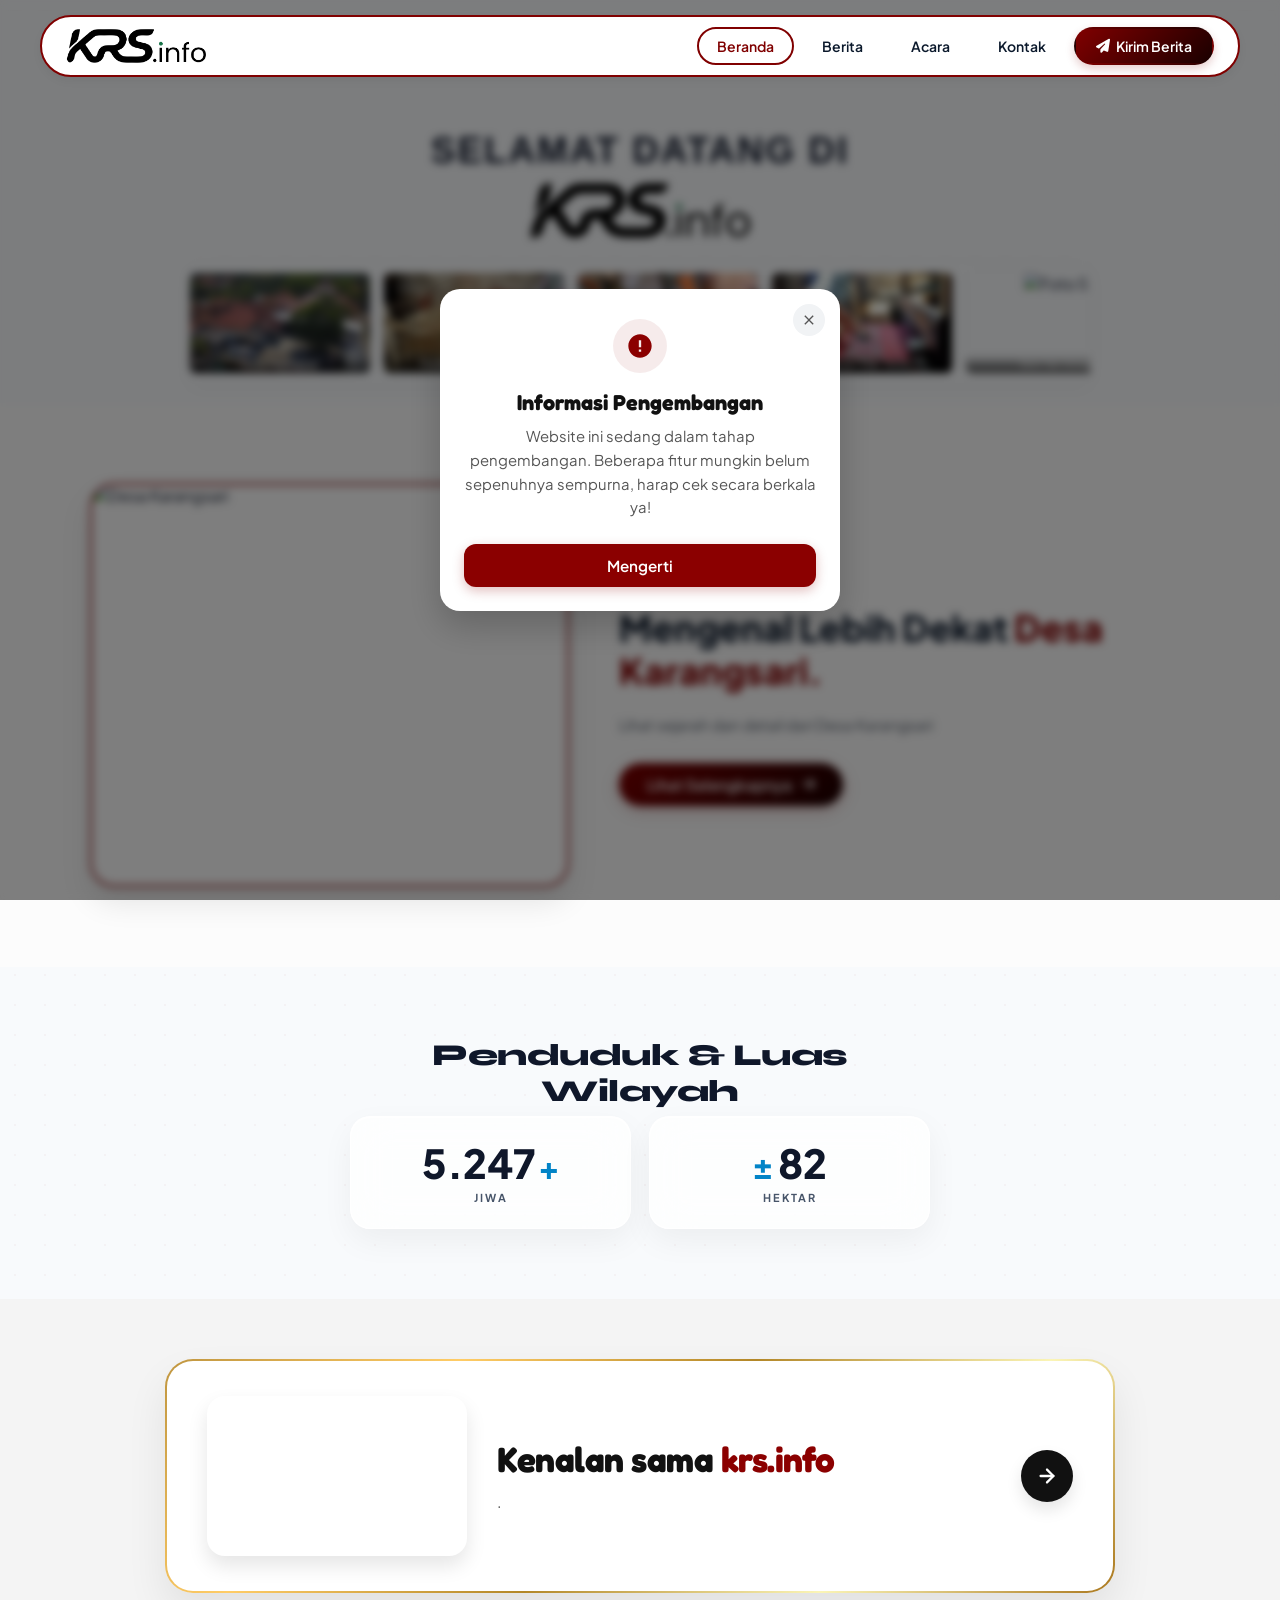
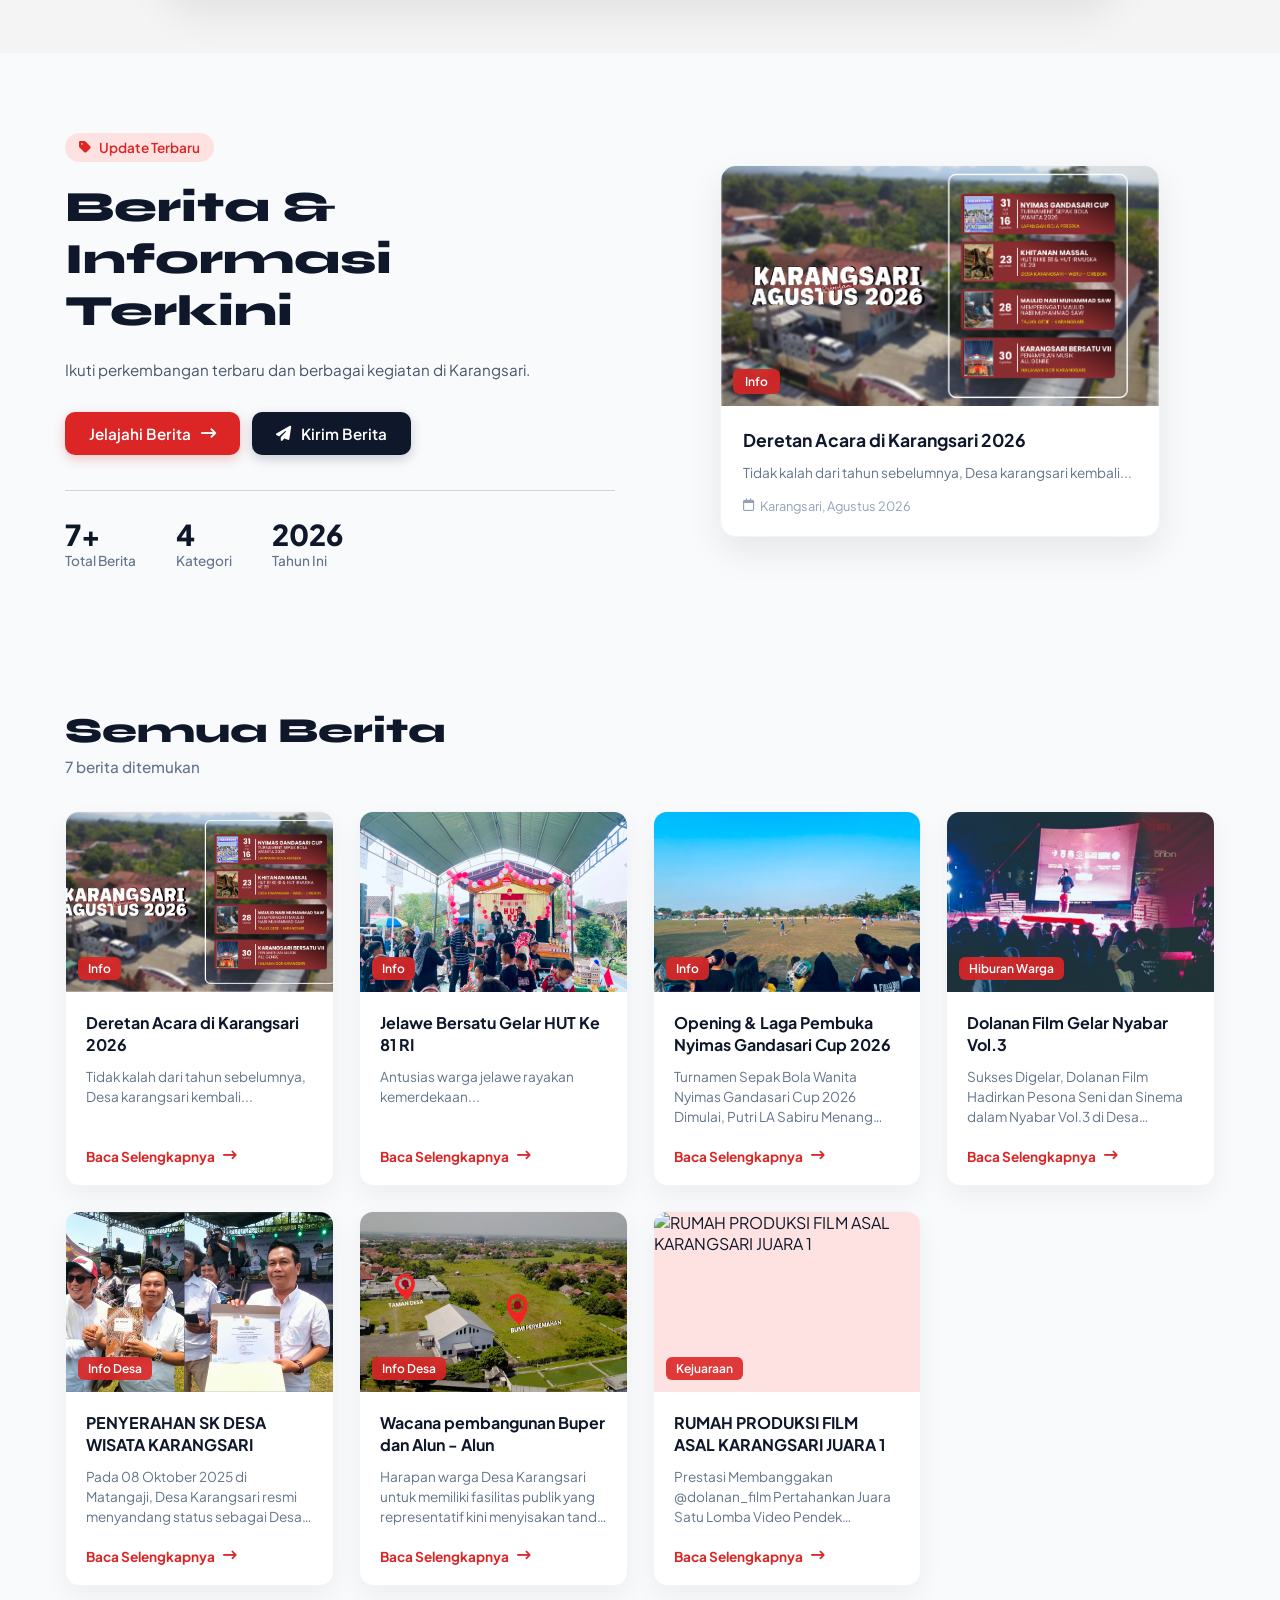
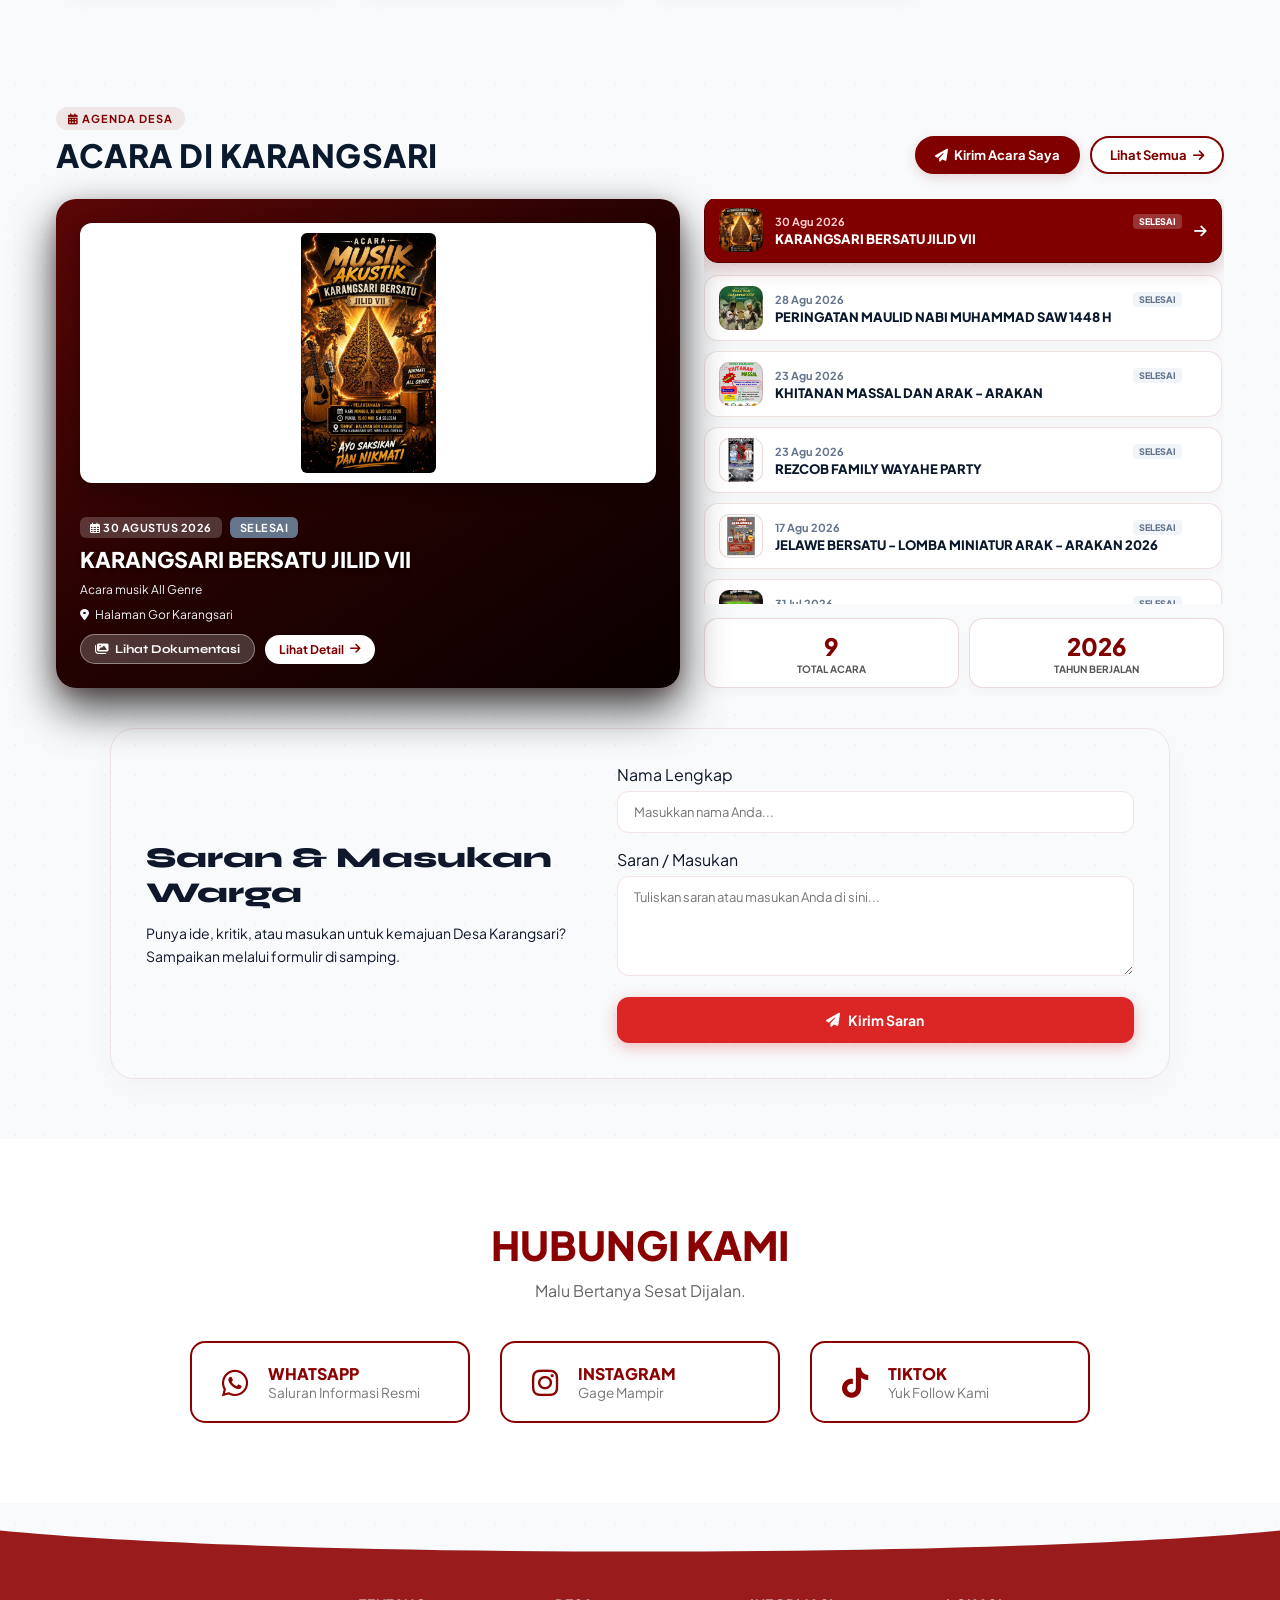
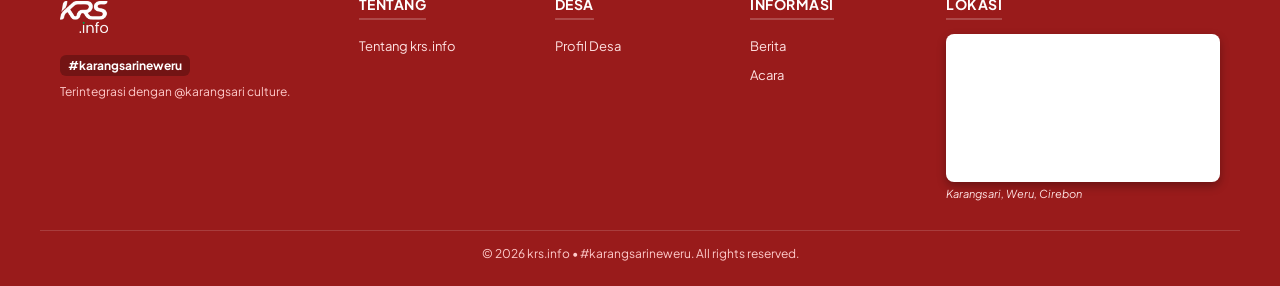
==== index.html @ faf6d002 "Update index.html" ====
<!doctype html>
<html lang="id">
  <head>
    <meta charset="UTF-8" />
    <meta name="viewport" content="width=device-width, initial-scale=1.0" />
    <link rel="icon" type="image/png" href="krsduwur.png" />
    <title>KRS.info | #karangsarineweru</title>
    <link rel="stylesheet" href="style.css" />

    <link
      href="https://fonts.googleapis.com/css2?family=Plus+Jakarta+Sans:wght@400;600;700;800&family=Syne:wght@700;800&display=swap"
      rel="stylesheet"
    />
    <link
      rel="stylesheet"
      href="https://cdnjs.cloudflare.com/ajax/libs/font-awesome/6.4.0/css/all.min.css"
    />
    <link href="https://unpkg.com/aos@2.3.1/dist/aos.css" rel="stylesheet" />

    <style>
      /* PENGATUR POSISI UTAMA (OVERLAY) */
      .modal-17an-overlay {
        position: fixed;
        inset: 0;
        background: rgba(0, 0, 0, 0.6);
        backdrop-filter: blur(4px);
        -webkit-backdrop-filter: blur(4px);
        z-index: 99999;
        display: flex;
        align-items: center;
        justify-content: center;
        padding: 20px;
        box-sizing: border-box;
      }

      :root {
        --bg: #f8fafc;
        --text-dark: #0f172a;
        --blood-red: #8b0000;
        --blood-gradient: linear-gradient(
          135deg,
          #4a0404 0%,
          #8b0000 50%,
          #ee1d23 100%
        );
        --border-light: rgba(139, 0, 0, 0.1);
      }

      * {
        margin: 0;
        padding: 0;
        box-sizing: border-box;
        font-family: "Plus Jakarta Sans", sans-serif;
      }
      html {
        scroll-behavior: smooth;
      }

      body {
        background-color: var(--bg);
        color: var(--text-dark);
        overflow-x: hidden;
        background-image: radial-gradient(
          rgba(139, 0, 0, 0.03) 1.5px,
          transparent 1.5px
        );
        background-size: 30px 30px;
      }

      /* ==================== CSS NAVBAR FINAL & STABIL ==================== */

      * {
        box-sizing: border-box;
        margin: 0;
        padding: 0;
      }

      /* Navbar Utama (Fixed dan Terkunci Mati di Atas) */
      .navbar {
        position: fixed !important;
        top: 15px !important;
        left: 50% !important;
        transform: translateX(-50%) translateZ(0) !important;
        -webkit-transform: translateX(-50%) translateZ(0) !important;
        z-index: 99999 !important;
        background-color: #ffffff !important;
        width: 95% !important;
        max-width: 1200px !important;
        border: 2px solid #800000 !important;
        border-radius: 50px !important;
        padding: 10px 24px !important;
        box-shadow: 0 4px 10px rgba(0, 0, 0, 0.05) !important;
        will-change: transform !important;
        backface-visibility: hidden !important;
        -webkit-backface-visibility: hidden !important;
      }

      .nav-container {
        display: flex !important;
        align-items: center !important;
        justify-content: space-between !important;
        position: relative !important;
        width: 100% !important;
      }

      /* Logo Gambar */
      .nav-logo {
        display: flex;
        align-items: center;
        text-decoration: none;
      }

      .nav-logo img {
        height: 35px;
        width: auto;
        object-fit: contain;
      }

      /* List Menu Desktop */
      .nav-links {
        display: flex;
        list-style: none;
        gap: 8px;
        margin: 0;
        padding: 0;
        align-items: center;
      }

      /* Tautan Menu Biasa (Beranda, Berita, Agenda, Kontak) */
      .nav-links li a:not(.btn-kirim) {
        text-decoration: none;
        color: #0b192c;
        font-weight: 600;
        font-size: 14px;
        padding: 8px 18px;
        border-radius: 50px;
        border: 2px solid transparent;
        transition: all 0.3s ease-in-out;
        display: inline-block;
      }

      /* Efek Border Merah (Scroll Spy) HANYA untuk menu biasa */
      .nav-links li a.active:not(.btn-kirim) {
        border-color: #800000 !important;
        color: #800000 !important;
      }

      /* Tombol Kirim Berita: Wajib Gradasi Merah-Hitam & Teks PUTIH Permanen */
      .btn-kirim {
        background: linear-gradient(135deg, #800000, #1a0000) !important;
        color: #ffffff !important;
        padding: 8px 20px !important;
        border-radius: 50px !important;
        text-decoration: none !important;
        font-weight: 600 !important;
        font-size: 14px !important;
        box-shadow: 0 4px 10px rgba(128, 0, 0, 0.2) !important;
        transition: transform 0.2s !important;
        display: inline-flex !important;
        align-items: center !important;
        gap: 6px !important;
        border: 2px solid transparent !important;
      }

      .btn-kirim i {
        color: #ffffff !important;
      }

      .btn-kirim:hover {
        transform: scale(1.05);
        color: #ffffff !important;
      }

      /* Tombol Hamburger (Default Sembunyi di Desktop) */
      .hamburger {
        display: none;
        background: none;
        border: none;
        color: #800000;
        font-size: 22px;
        cursor: pointer;
        padding: 5px;
        transform: translateZ(0);
      }

      /* ==================== MODAL PROTOKOL STYLING ==================== */
      .modal-overlay {
        position: fixed;
        top: 0;
        left: 0;
        width: 100%;
        height: 100%;
        background-color: rgba(0, 0, 0, 0.5);
        display: flex;
        align-items: center;
        justify-content: center;
        z-index: 999999;
        opacity: 0;
        visibility: hidden;
        transition: all 0.3s ease-in-out;
      }

      .modal-overlay.active {
        opacity: 1;
        visibility: visible;
      }

      .modal-content {
        background-color: #ffffff;
        width: 90%;
        max-width: 500px;
        border-radius: 20px;
        border: 2px solid #800000;
        overflow: hidden;
        box-shadow: 0 10px 25px rgba(0, 0, 0, 0.2);
        transform: translateY(-20px);
        transition: transform 0.3s ease-in-out;
      }

      .modal-overlay.active .modal-content {
        transform: translateY(0);
      }

      .modal-header {
        background-color: #800000;
        color: #ffffff;
        padding: 15px 20px;
        display: flex;
        justify-content: space-between;
        align-items: center;
      }

      .modal-header h3 {
        margin: 0;
        font-size: 16px;
      }

      .modal-close {
        background: none;
        border: none;
        color: #ffffff;
        font-size: 24px;
        cursor: pointer;
      }

      .modal-body {
        padding: 20px;
        font-size: 14px;
        color: #0b192c;
        line-height: 1.6;
      }

      .modal-body ul {
        padding-left: 20px;
        margin-top: 10px;
      }

      .modal-footer {
        padding: 15px 20px;
        background-color: #f9f9f9;
        display: flex;
        justify-content: flex-end;
        gap: 10px;
        border-top: 1px solid #eee;
      }

      .btn-batal {
        background-color: #e5e7eb;
        color: #374151;
        border: none;
        padding: 8px 16px;
        border-radius: 20px;
        cursor: pointer;
        font-weight: 600;
      }

      .btn-lanjut {
        background: linear-gradient(135deg, #800000, #b91c1c) !important;
        color: #ffffff !important;
        text-decoration: none;
        padding: 8px 16px;
        border-radius: 20px;
        font-weight: 600;
        font-size: 14px;
      }

      /* ==================== RESPONSIF MOBILE (< 768px) ==================== */
      @media screen and (max-width: 768px) {
        .navbar {
          width: 92% !important;
          top: 10px !important;
          padding: 10px 15px !important;
          border-radius: 30px !important;
          transform: translateX(-50%) translateZ(0) !important;
        }

        .hamburger {
          display: block !important;
          position: relative !important;
          z-index: 100000 !important;
        }

        /* Menu Dropdown Mobile di Pojok Kanan */
        .nav-links {
          position: absolute !important;
          top: 52px !important;
          right: 0 !important;
          width: 220px !important;
          background-color: #ffffff !important;
          flex-direction: column !important;
          align-items: stretch !important;
          padding: 15px !important;
          border: 2px solid #800000 !important;
          border-radius: 20px !important;
          box-shadow: 0 10px 20px rgba(0, 0, 0, 0.15) !important;

          opacity: 0;
          visibility: hidden;
          transform: translateY(-10px);
          transition: all 0.3s ease-in-out;
        }

        .nav-links.active {
          opacity: 1 !important;
          visibility: visible !important;
          transform: translateY(0) !important;
        }

        .nav-links li {
          width: 100%;
          text-align: left;
          margin-bottom: 5px;
        }

        .nav-links li a:not(.btn-kirim) {
          width: 100%;
          display: block;
          padding: 8px 12px;
        }

        .btn-kirim {
          width: 100% !important;
          justify-content: center !important;
          margin-top: 5px !important;
          color: #ffffff !important;
        }
      }

      /* --- VIDEO PROFILE (KEMBALI) --- */
      .video-wrapper {
        aspect-ratio: 16/9;
        width: 100%;
        border-radius: 30px;
        overflow: hidden;
        border: 8px solid #fff;
        outline: 1px solid var(--border-light);
        box-shadow: 0 20px 50px rgba(0, 0, 0, 0.1);
      }

      /* --- BERITA --- */
      .content-grid {
        display: grid;
        grid-template-columns: repeat(auto-fit, minmax(320px, 1fr));
        gap: 30px;
      }
      .card {
        background: #fff;
        border: 1px solid var(--border-light);
        border-radius: 24px;
        padding: 25px;
        transition: 0.4s;
        box-shadow: 0 10px 30px rgba(0, 0, 0, 0.02);
      }
      .card:hover {
        border-color: var(--blood-red);
      }
      .card img {
        width: 100%;
        border-radius: 18px;
        margin-bottom: 20px;
        aspect-ratio: 16/10;
        object-fit: cover;
      }

      /* --- AGENDA --- */
      .agenda-item {
        background: var(--blood-gradient);
        border-radius: 20px;
        padding: 25px;
        display: flex;
        align-items: center;
        gap: 25px;
        color: #fff;
        margin-bottom: 20px;
        transition: 0.3s;
        border: 1px solid rgba(255, 255, 255, 0.1);
      }
      .date-box {
        min-width: 70px;
        height: 70px;
        background: #fff;
        border-radius: 15px;
        display: flex;
        flex-direction: column;
        align-items: center;
        justify-content: center;
        color: var(--blood-red);
      }
      .date-box .day {
        font-size: 24px;
        font-weight: 800;
      }
      .date-box .month {
        font-size: 10px;
        font-weight: 700;
      }

      /* --- HUBUNGI KAMI (KEMBALI) --- */
      .contact-grid {
        display: grid;
        grid-template-columns: repeat(2, 1fr);
        gap: 20px;
      }
      .contact-btn {
        background: #fff;
        border: 1px solid var(--border-light);
        border-radius: 20px;
        padding: 25px;
        text-align: center;
        text-decoration: none;
        color: var(--text-dark);
        transition: 0.3s;
      }
      .contact-btn:hover {
        border-color: var(--blood-red);
        transform: translateY(-5px);
      }
      .contact-btn i {
        font-size: 30px;
        margin-bottom: 10px;
      }
      .contact-btn.ig i {
        color: #e1306c;
      }
      .contact-btn.wa i {
        color: #25d366;
      }

      /* ==================== CSS NAVBAR FINAL, KILAP & DROPDOWN LUAS ==================== */

      * {
        box-sizing: border-box;
        margin: 0;
        padding: 0;
      }

      html,
      body {
        overflow-x: hidden;
        width: 100%;
      }

      /* Navbar Utama: Fixed Diam Sempurna di Atas */
      .navbar {
        position: fixed !important;
        top: 15px !important;
        left: 50% !important;
        transform: translateX(-50%) !important;
        z-index: 99999 !important;
        background-color: #ffffff !important;
        width: 95% !important;
        max-width: 1200px !important;
        border: 2px solid #800000 !important;
        border-radius: 50px !important;
        padding: 10px 24px !important;
        box-shadow: 0 4px 10px rgba(0, 0, 0, 0.05) !important;
      }

      .nav-container {
        display: flex !important;
        align-items: center !important;
        justify-content: space-between !important;
        position: relative !important;
        width: 100% !important;
      }

      /* ==================== EFEK KILAP (SHIMMER) OTOMATIS PADA LOGO ==================== */
      .nav-logo {
        display: inline-block;
        position: relative;
        overflow: hidden;
        text-decoration: none;
        border-radius: 8px;
      }

      .nav-logo img {
        height: 35px;
        width: auto;
        object-fit: contain;
        display: block;
      }

      /* Garis Kilap Berjalan Otomatis */
      .nav-logo::after {
        content: "";
        position: absolute;
        top: -50%;
        left: -100%;
        width: 60%;
        height: 200%;
        background: linear-gradient(
          to right,
          rgba(255, 255, 255, 0) 0%,
          rgba(255, 255, 255, 0.8) 50%,
          rgba(255, 255, 255, 0) 100%
        );
        transform: rotate(25deg);
        animation: shineLogo 3s infinite ease-in-out;
      }

      @keyframes shineLogo {
        0% {
          left: -100%;
        }
        20% {
          left: 150%;
        }
        100% {
          left: 150%;
        }
      }

      /* List Menu Desktop */
      .nav-links {
        display: flex;
        list-style: none;
        gap: 8px;
        margin: 0;
        padding: 0;
        align-items: center;
      }

      /* Tautan Menu Biasa */
      .nav-links li a:not(.btn-kirim) {
        text-decoration: none;
        color: #0b192c;
        font-weight: 600;
        font-size: 14px;
        padding: 8px 18px;
        border-radius: 50px;
        border: 2px solid transparent;
        transition: all 0.3s ease-in-out;
        display: inline-block;
      }

      /* Border Merah Aktif (Scroll Spy - Menyala otomatis sesuai posisi user) */
      .nav-links li a.active:not(.btn-kirim) {
        border-color: #800000 !important;
        color: #800000 !important;
      }

      /* Tombol Kirim Berita: Gradasi Merah-Hitam & Teks PUTIH Permanen */
      .btn-kirim {
        background: linear-gradient(135deg, #800000, #1a0000) !important;
        color: #ffffff !important;
        padding: 8px 20px !important;
        border-radius: 50px !important;
        text-decoration: none !important;
        font-weight: 600 !important;
        font-size: 14px !important;
        box-shadow: 0 4px 10px rgba(128, 0, 0, 0.2) !important;
        transition: transform 0.2s !important;
        display: inline-flex !important;
        align-items: center !important;
        gap: 6px !important;
        border: 2px solid transparent !important;
      }

      .btn-kirim i {
        color: #ffffff !important;
      }

      .btn-kirim:hover {
        transform: scale(1.05);
        color: #ffffff !important;
      }

      /* Tombol Hamburger */
      .hamburger {
        display: none;
        background: none;
        border: none;
        color: #800000;
        font-size: 24px;
        cursor: pointer;
        padding: 5px;
      }

      /* ==================== RESPONSIF MOBILE (< 768px) ==================== */
      @media screen and (max-width: 768px) {
        .navbar {
          width: 92% !important;
          top: 10px !important;
          padding: 8px 15px !important;
          border-radius: 30px !important;
        }

        .hamburger {
          display: block !important;
        }

        /* Menu Dropdown Mobile: Diperpanjang dan Dibuat Luas ke Bawah */
        .nav-links {
          position: absolute !important;
          top: 55px !important;
          right: 0 !important;
          width: 250px !important; /* Lebar lebih lega */
          min-height: 220px !important; /* Panjang/tinggi ke bawah lebih besar */
          background-color: #ffffff !important;
          flex-direction: column !important;
          align-items: stretch !important;
          justify-content: space-between !important; /* Menyebar rapi ke bawah */
          padding: 20px 15px !important;
          border: 2px solid #800000 !important;
          border-radius: 20px !important;
          box-shadow: 0 15px 30px rgba(0, 0, 0, 0.2) !important;

          opacity: 0;
          visibility: hidden;
          transform: translateY(-10px);
          transition: all 0.3s ease-in-out;
        }

        .nav-links.active {
          opacity: 1 !important;
          visibility: visible !important;
          transform: translateY(0) !important;
        }

        .nav-links li {
          width: 100%;
          text-align: left;
          margin-bottom: 8px;
        }

        .nav-links li a:not(.btn-kirim) {
          width: 100%;
          display: block;
          padding: 10px 14px; /* Area klik lebih nyaman */
        }

        .btn-kirim {
          width: 100% !important;
          justify-content: center !important;
          margin-top: 10px !important;
          padding: 10px 15px !important;
          color: #ffffff !important;
        }
      }

      /* --- CONTAINER UTAMA --- */
      .video-container-wrapper {
        position: relative;
        max-width: 800px;
        margin: 50px auto;
        padding: 10px;
        z-index: 1;
      }

      /* --- ANIMASI CAHAYA DI BELAKANG (GLOW) --- */
      .video-container-wrapper::before {
        content: "";
        position: absolute;
        top: 50%;
        left: 50%;
        transform: translate(-50%, -50%);
        width: 100%;
        height: 100%;
        background: rgba(139, 0, 0, 0.5); /* Merah darah transparan */
        filter: blur(50px); /* Membuat efek blur/cahaya */
        z-index: -1;
        border-radius: 30px;
        /* Animasi cahaya berdenyut */
        animation: glowPulse 4s infinite ease-in-out;
      }

      @keyframes glowPulse {
        0% {
          opacity: 0.4;
          transform: translate(-50%, -50%) scale(0.95);
        }
        50% {
          opacity: 0.8;
          transform: translate(-50%, -50%) scale(1.05);
        }
        100% {
          opacity: 0.4;
          transform: translate(-50%, -50%) scale(0.95);
        }
      }

      /* --- BINGKAI MERAH DARAH --- */
      .video-card {
        background: #fff;
        border: 3px solid #8b0000; /* Merah Darah */
        border-radius: 20px;
        overflow: hidden;
        box-shadow: 0 10px 30px rgba(0, 0, 0, 0.3);
      }

      .video-card iframe {
        width: 100%;
        aspect-ratio: 16 / 9;
        display: block;
      }

      .video-info {
        padding: 20px;
        border-top: 1px solid #eee;
      }

      .video-info h3 {
        color: #8b0000;
        margin-bottom: 10px;
        font-weight: bold;
      }

      /* --- CARD BERITA PREMIUM --- */
      .news-card-premium {
        max-width: 1000px;
        margin: 40px auto;
        background: #fff;
        border: 3px solid #8b0000; /* Merah Darah Tebal & Mewah */
        border-radius: 25px;
        padding: 30px;
        display: flex;
        flex-direction: column;
        gap: 25px;
        box-shadow: 0 15px 50px rgba(0, 0, 0, 0.1);
        transition: all 0.5s cubic-bezier(0.4, 0, 0.2, 1);
      }

      /* --- FOTO 16:9 --- */
      .news-image-box {
        width: 100%;
        aspect-ratio: 16 / 9; /* Kunci Resolusi Pas */
        overflow: hidden;
        border-radius: 15px;
        position: relative;
      }

      .news-image-box img {
        width: 100%;
        height: 100%;
        object-fit: cover;
        transition: transform 0.5s ease;
      }

      .news-card-premium:hover img {
        transform: scale(1.05); /* Efek zoom tipis */
      }

      /* --- TEXT STYLING --- */
      .news-header-info {
        font-weight: 800;
        font-size: 0.85rem;
        color: #8b0000;
        margin-bottom: 10px;
      }

      .news-title {
        font-size: 1.8rem;
        font-weight: 900;
        color: #1a1a1a;
        line-height: 1.2;
        margin-bottom: 15px;
      }

      .news-excerpt {
        font-size: 1.05rem;
        color: #444;
        line-height: 1.6;
      }

      /* --- LOGIKA EXPAND (MELEBARKAN BINGKAI) --- */
      .news-full-text {
        max-height: 0;
        overflow: hidden;
        transition:
          max-height 0.6s ease,
          opacity 0.4s ease;
        opacity: 0;
      }

      .news-card-premium.active .news-full-text {
        max-height: 500px;
        opacity: 1;
        margin-top: 15px;
      }

      .btn-expand {
        background: none;
        border: none;
        color: #8b0000;
        font-weight: 800;
        cursor: pointer;
        text-decoration: underline;
        padding: 0;
        margin-top: 10px;
        font-size: 0.95rem;
      }

      /* --- TOMBOL PINDAH FILE (ELEGANT BUTTON) --- */
      .archive-container {
        text-align: center;
        margin-top: 30px;
      }
      .btn-archive {
        display: inline-block;
        padding: 15px 40px;
        background: #8b0000;
        color: #fff !important;
        border-radius: 50px;
        text-decoration: none;
        font-weight: bold;
        letter-spacing: 1px;
        transition: 0.3s;
      }

      .btn-archive:hover {
        background: #5a0000;
        transform: translateY(-3px);
      }

      /* --- CONTACT SECTION --- */
      .contact-section {
        padding: 80px 20px;
        background-color: #fff;
        text-align: center;
      }

      .contact-section h2 {
        color: #8b0000;
        font-weight: 900;
        font-size: 2.5rem;
        margin-bottom: 10px;
      }

      .contact-container p {
        color: #666;
        margin-bottom: 40px;
      }

      /* --- SOCIAL GRID LAYOUT --- */
      .social-grid {
        display: flex;
        justify-content: center;
        gap: 30px;
        flex-wrap: wrap;
        max-width: 900px;
        margin: 0 auto;
      }

      .social-item {
        display: flex;
        align-items: center;
        gap: 20px;
        padding: 20px 30px;
        background: #fff;
        border: 2px solid #8b0000; /* Bingkai Merah Darah */
        border-radius: 15px;
        text-decoration: none;
        color: #1a1a1a;
        transition: all 0.3s cubic-bezier(0.4, 0, 0.2, 1);
        min-width: 280px;
      }

      .social-icon {
        font-size: 30px;
        color: #8b0000;
        transition: 0.3s;
      }

      .social-text {
        text-align: left;
      }

      .social-text span {
        font-weight: 900;
        font-size: 1rem;
        display: block;
        color: #8b0000;
      }

      .social-text p {
        margin: 0;
        font-size: 0.85rem;
        color: #777;
      }

      /* --- HOVER EFFECTS --- */
      .social-item:hover {
        background-color: #8b0000;
        transform: translateY(-5px);
        box-shadow: 0 10px 20px rgba(139, 0, 0, 0.2);
      }

      .social-item:hover .social-icon,
      .social-item:hover .social-text span,
      .social-item:hover .social-text p {
        color: #fff;
      }

      /* Responsif Mobile */
      @media (max-width: 600px) {
        .social-item {
          width: 100%;
        }
      }

      /* --- AGENDA SECTION STYLING --- */
      .agenda-section {
        padding: 80px 20px;
        background-color: #fff;
        font-family: "Poppins", sans-serif;
      }

      .agenda-main-title {
        text-align: left;
        font-size: 3rem;
        font-weight: 900;
        color: #1a1a1a;
        margin-bottom: 50px;
        letter-spacing: -2px;
      }

      .agenda-main-title span {
        color: #8b0000;
        -webkit-text-stroke: 1px #8b0000;
        -webkit-text-fill-color: transparent;
      }

      .agenda-container {
        max-width: 1000px;
        margin: 0 auto;
      }

      /* --- CARD STYLE (ELEGANT & BOLD) --- */
      .agenda-card-modern {
        display: flex;
        align-items: stretch;
        background: #fff;
        border: 3px solid #8b0000; /* Bingkai Merah Darah Ikonik */
        border-radius: 30px;
        margin-bottom: 30px;
        overflow: hidden;
        transition: all 0.4s cubic-bezier(0.165, 0.84, 0.44, 1);
      }

      .agenda-card-modern:hover {
        transform: scale(1.02);
        box-shadow: 20px 20px 0px rgba(139, 0, 0, 0.1);
      }

      /* --- DATE BADGE (GEN Z TOUCH) --- */
      .agenda-date-badge {
        background-color: #8b0000;
        color: #fff;
        display: flex;
        flex-direction: column;
        justify-content: center;
        align-items: center;
        padding: 30px;
        min-width: 140px;
        text-align: center;
      }

      .agenda-date-badge .day {
        font-size: 3.5rem;
        font-weight: 900;
        line-height: 1;
      }

      .agenda-date-badge .month {
        font-size: 1rem;
        font-weight: 600;
        letter-spacing: 2px;
      }

      /* --- INFO SIDE --- */
      .agenda-info {
        padding: 30px;
        flex-grow: 1;
        position: relative;
      }

      .agenda-status {
        display: inline-block;
        padding: 5px 15px;
        border-radius: 50px;
        font-size: 0.75rem;
        font-weight: 800;
        text-transform: uppercase;
        margin-bottom: 15px;
      }

      .agenda-status.upcoming {
        background: #eee;
        color: #555;
      }
      .agenda-status.ongoing {
        background: #8b0000;
        color: #fff;
      }

      .agenda-title {
        font-size: 1.5rem;
        font-weight: 800;
        color: #1a1a1a;
        margin-bottom: 10px;
        line-height: 1.2;
      }

      .agenda-details {
        display: flex;
        gap: 20px;
        margin-bottom: 15px;
        font-size: 0.85rem;
        font-weight: 600;
        color: #8b0000;
      }

      .agenda-details i {
        margin-right: 5px;
      }

      .agenda-desc {
        font-size: 0.95rem;
        color: #555;
        line-height: 1.6;
        margin-bottom: 20px;
      }

      .btn-reminder {
        background: transparent;
        border: 2px solid #8b0000;
        color: #8b0000;
        padding: 10px 20px;
        border-radius: 50px;
        font-weight: 700;
        font-size: 0.85rem;
        cursor: pointer;
        transition: 0.3s;
      }

      .btn-reminder:hover {
        background: #8b0000;
        color: #fff;
      }

      /* --- RESPONSIVE MOBILE --- */
      @media (max-width: 768px) {
        .agenda-card-modern {
          flex-direction: column;
        }
        .agenda-date-badge {
          flex-direction: row;
          gap: 10px;
          min-width: auto;
          padding: 15px;
        }
        .agenda-date-badge .day {
          font-size: 2rem;
        }
        .agenda-main-title {
          font-size: 2.2rem;
        }
      }

      /* --- JUDUL TENGAH --- */
      .agenda-main-title {
        text-align: center; /* KUNCI DI TENGAH */
        font-size: 3rem;
        font-weight: 900;
        color: #1a1a1a;
        margin-bottom: 60px;
        letter-spacing: -2px;
        text-transform: uppercase;
      }

      .agenda-main-title span {
        color: #8b0000;
        -webkit-text-stroke: 1px #8b0000;
        -webkit-text-fill-color: transparent;
      }

      /* --- BUTTON GROUPING --- */
      .btn-group {
        display: flex;
        gap: 10px;
        flex-wrap: wrap;
        margin-top: 15px;
      }

      .btn-reminder,
      .btn-link-doc,
      .btn-upload-doc {
        display: inline-block;
        padding: 12px 20px;
        border: 2px solid #8b0000;
        border-radius: 50px;
        font-weight: 800;
        font-size: 0.8rem;
        text-decoration: none;
        cursor: pointer;
        transition: 0.3s;
        background: transparent;
        color: #8b0000;
      }

      .btn-reminder:hover,
      .btn-link-doc:hover,
      .btn-upload-doc:hover {
        background: #8b0000;
        color: #fff !important;
      }

      /* --- KHUSUS TOMBOL UPLOAD --- */
      .btn-upload-doc {
        background-color: #f9f9f9;
      }

      /* --- TOMBOL DOKUMENTASI SATU PINTU --- */
      .btn-doc-single {
        display: inline-block;
        margin-top: 20px;
        padding: 12px 30px;
        background-color: #8b0000; /* Merah Darah Solid */
        color: #fff !important;
        text-decoration: none;
        border-radius: 50px;
        font-weight: 800;
        font-size: 0.9rem;
        letter-spacing: 0.5px;
        border: 2px solid #8b0000;
        transition: all 0.3s ease;
        box-shadow: 0 5px 15px rgba(139, 0, 0, 0.2);
      }

      .btn-doc-single:hover {
        background-color: transparent;
        color: #8b0000 !important;
        box-shadow: 0 8px 25px rgba(139, 0, 0, 0.3);
        transform: translateY(-3px);
      }

      .btn-doc-single i {
        margin-left: 8px;
        font-size: 1rem;
      }

      /* Penyesuaian Responsif Mobile */
      @media (max-width: 768px) {
        .btn-doc-single {
          width: 100%; /* Di HP jadi lebar penuh biar gampang diklik */
          text-align: center;
        }
      }

      .btn-reminder-auto {
        background-color: transparent;
        border: 2px solid #8b0000;
        color: #8b0000;
        padding: 12px 25px;
        border-radius: 50px;
        font-weight: 800;
        cursor: pointer;
        transition: 0.3s;
        margin-top: 15px;
      }

      .btn-reminder-auto:hover {
        background-color: #8b0000;
        color: #fff;
      }

      /* --- STATUS TAG --- */
      .agenda-status-tag {
        display: inline-block;
        padding: 4px 12px;
        background-color: #8b0000; /* Merah Darah */
        color: #fff;
        font-size: 0.7rem;
        font-weight: 900;
        border-radius: 4px;
        letter-spacing: 1px;
        margin-bottom: 12px;
        text-transform: uppercase;
      }

      /* --- META INFO (WAKTU & LOKASI) --- */
      .agenda-meta-info {
        display: flex;
        gap: 20px;
        margin-bottom: 15px;
        font-size: 0.85rem;
        font-weight: 600;
        color: #555;
      }

      .agenda-meta-info i {
        color: #8b0000; /* Icon Merah Darah */
        margin-right: 5px;
      }

      /* --- DESKRIPSI SINGKAT --- */
      .agenda-short-desc {
        font-size: 0.95rem;
        color: #666;
        line-height: 1.6;
        margin-bottom: 20px;
        border-left: 3px solid #eee;
        padding-left: 15px;
      }

      /* --- PERBAIKAN BINGKAI CARD --- */
      .agenda-card-modern {
        display: flex;
        background: #fff;
        border: 3px solid #8b0000;
        border-radius: 25px;
        margin-bottom: 30px;
        overflow: hidden;
        transition: 0.3s ease-in-out;
      }

      .agenda-card-modern:hover {
        transform: translateY(-5px);
        box-shadow: 10px 10px 0px rgba(139, 0, 0, 0.1);
      }

      /* RESPONSIVE UNTUK HP */
      @media (max-width: 768px) {
        .agenda-card-modern {
          flex-direction: column;
        }
        .agenda-meta-info {
          flex-direction: column;
          gap: 5px;
        }
      }

      /* --- BAJU TOMBOL INGATKAN SAYA --- */
      .btn-reminder-direct {
        display: inline-block;
        width: fit-content;
        padding: 12px 25px;
        background-color: #8b0000; /* Merah Darah Solid */
        color: #fff !important;
        border: 2px solid #8b0000;
        border-radius: 50px; /* Bentuk Kapsul */
        font-weight: 800;
        font-size: 0.85rem;
        text-transform: uppercase;
        letter-spacing: 1px;
        cursor: pointer;
        transition: all 0.3s cubic-bezier(0.4, 0, 0.2, 1);
        box-shadow: 0 4px 15px rgba(139, 0, 0, 0.2);
        display: flex;
        align-items: center;
        gap: 10px;
      }

      /* EFEK HOVER (GEN Z STYLE) */
      .btn-reminder-direct:hover {
        background-color: transparent;
        color: #8b0000 !important;
        transform: translateY(-3px);
        box-shadow: 0 8px 25px rgba(139, 0, 0, 0.3);
      }

      /* EFEK SAAT AKTIF (DIKLIK) */
      .btn-reminder-direct:active {
        transform: scale(0.95);
      }

      /* WARNA KHUSUS KALAU SUDAH AKTIF */
      .btn-reminder-direct.activated {
        background-color: #27ae60;
        border-color: #27ae60;
      }

      /* --- STATUS SELESAI (WARNA LEBIH GELAP) --- */
      .agenda-status-tag.status-done {
        background-color: #333; /* Warna gelap indikasi arsip/selesai */
        color: #fff;
      }

      /* --- BAJU TOMBOL LIHAT DOKUMENTASI --- */
      .btn-doc-link {
        display: inline-flex;
        align-items: center;
        gap: 10px;
        padding: 12px 25px;
        background-color: #8b0000; /* Merah Darah Solid */
        color: #fff !important;
        border: 2px solid #8b0000;
        border-radius: 50px;
        font-weight: 800;
        font-size: 0.85rem;
        text-decoration: none; /* Biar garis bawah link hilang */
        text-transform: uppercase;
        letter-spacing: 1px;
        transition: all 0.3s cubic-bezier(0.4, 0, 0.2, 1);
        box-shadow: 0 4px 15px rgba(139, 0, 0, 0.2);
        width: fit-content;
      }

      .btn-doc-link:hover {
        background-color: transparent;
        color: #8b0000 !important;
        transform: translateY(-3px);
        box-shadow: 0 8px 25px rgba(139, 0, 0, 0.3);
      }

      .btn-doc-link i {
        font-size: 1rem;
      }

      /* Biar rapi di HP */
      @media (max-width: 768px) {
        .btn-doc-link {
          width: 100%;
          justify-content: center;
        }
      }

      .agenda-date-badge {
        background: #8b0000; /* Warna Merah Bingai */
        color: white;
        display: flex;
        flex-direction: column;
        align-items: center;
        justify-content: center;
        padding: 10px;
        min-width: 80px;
        border-radius: 8px;
        text-align: center;
        font-family: "Arial", sans-serif;
      }

      .agenda-date-badge .day {
        font-size: 24px;
        font-weight: 900;
        line-height: 1;
      }

      .agenda-date-badge .month {
        font-size: 14px;
        font-weight: 700;
        text-transform: uppercase;
        margin: 2px 0;
      }

      /* TAHUN - Kita kasih garis biar tegas */
      .agenda-date-badge .year {
        font-size: 12px;
        font-weight: 400;
        border-top: 1px solid rgba(255, 255, 255, 0.4); /* Garis halus di atas tahun */
        padding-top: 3px;
        margin-top: 3px;
        display: block; /* Pastikan dia turun ke bawah */
        opacity: 0.9;
      }

      .status-label {
        width: fit-content; /* Kunciannya di sini: biar lebarnya pas tulisan */
        padding: 4px 12px; /* Kasih ruang kiri-kanan biar gak sesak */
        border-radius: 20px; /* Biar agak lonjong cakep kayak pil */
        font-size: 0.7rem; /* Ukuran tulisan agak kecil biar rapi */
        font-weight: 800;
        text-transform: uppercase;
        color: white;
        margin-bottom: 8px; /* Kasih jarak ke judul di bawahnya */
        display: flex; /* Opsional: biar gampang ngatur posisi teks */
        align-items: center;
      }

      /* Warna masing-masing status (Pastikan tetap ada) */
      .status-label.mendatang {
        background: #f39c12;
      }
      .status-label.berlangsung {
        background: #e74c3c;
      }
      .status-label.selesai {
        background: #7f8c8d;
      }
      .pulse {
        animation: pulse-red 2s infinite;
      }

      @keyframes pulse-red {
        0% {
          transform: scale(0.95);
          box-shadow: 0 0 0 0 rgba(231, 76, 60, 0.7);
        }
        70% {
          transform: scale(1);
          box-shadow: 0 0 0 10px rgba(231, 76, 60, 0);
        }
        100% {
          transform: scale(0.95);
          box-shadow: 0 0 0 0 rgba(231, 76, 60, 0);
        }
      }

      .btn-documentation {
        display: inline-block;
        padding: 10px 20px;
        background: #2980b9;
        color: white;
        text-decoration: none;
        border-radius: 5px;
        font-weight: bold;
        text-align: center;
        width: 100%;
      }

      /* Gaya untuk Meta Info (Jam & Lokasi) */
      .agenda-meta-info {
        display: flex;
        flex-wrap: wrap;
        gap: 15px;
        margin: 10px 0;
        color: #555;
        font-size: 0.9rem;
      }

      .agenda-meta-info i {
        color: #8b0000; /* Warna merah sesuai tema */
        margin-right: 5px;
      }

      /* Gaya untuk Deskripsi Singkat */
      .agenda-description {
        font-size: 0.85rem;
        color: #666;
        line-height: 1.5;
        margin-bottom: 15px;
        border-left: 3px solid #eee;
        padding-left: 10px;
      }

      /* Perbaikan untuk Badge Tanggal agar Tahun muncul */
      .agenda-date-badge {
        background: #8b0000;
        color: white;
        padding: 10px;
        border-radius: 8px;
        display: flex;
        flex-direction: column;
        align-items: center;
        min-width: 85px;
      }

      .agenda-date-badge .year {
        font-size: 0.75rem;
        margin-top: 5px;
        border-top: 1px solid rgba(255, 255, 255, 0.3);
        width: 100%;
        padding-top: 3px;
      }

      /* Container */
      .propose-agenda-container {
        padding: 24px;
        max-width: 800px;
        margin: 40px auto;
      }

      /* Kartu: iOS Super-Ellipse & Ultra Blur */
      .propose-card {
        background: rgba(15, 15, 15, 0.7); /* Base gelap iOS */
        backdrop-filter: blur(25px) saturate(180%);
        -webkit-backdrop-filter: blur(25px) saturate(180%);

        /* Bingkai halus dengan gradasi Merah Darah di satu sisi */
        border: 1px solid rgba(255, 255, 255, 0.1);
        border-left: 6px solid #8a0303;

        border-radius: 28px; /* Sudut melengkung khas iOS */
        padding: 28px;
        display: flex;
        justify-content: space-between;
        align-items: center;
        gap: 20px;

        /* Shadow lembut yang dalam */
        box-shadow: 0 20px 50px rgba(0, 0, 0, 0.4);
        position: relative;
        overflow: hidden;
      }

      /* Glossy Shine Effect */
      .propose-card::after {
        content: "";
        position: absolute;
        top: 0;
        left: 0;
        right: 0;
        height: 50%;
        background: linear-gradient(
          180deg,
          rgba(255, 255, 255, 0.05) 0%,
          transparent 100%
        );
        pointer-events: none;
      }

      .propose-content {
        display: flex;
        align-items: center;
        gap: 24px;
        z-index: 2;
      }

      /* Ikon: Minimalis & Premium */
      .propose-icon {
        font-size: 2.2rem;
        color: #ffffff;
        background: linear-gradient(145deg, #8a0303, #5e0202);
        width: 70px;
        height: 70px;
        display: flex;
        align-items: center;
        justify-content: center;
        border-radius: 20px; /* Squircle style */
        box-shadow: 0 10px 20px rgba(138, 3, 3, 0.3);
      }

      /* Typography: SF Pro Style (Clean & Bold) */
      .propose-text h4 {
        margin: 0;
        color: #ffffff;
        font-size: 1.4rem;
        font-weight: 700;
        letter-spacing: -0.5px; /* Khas Apple font spacing */
      }

      .propose-text p {
        margin: 4px 0 0;
        color: rgba(255, 255, 255, 0.7); /* Muted white */
        font-size: 0.95rem;
        font-weight: 400;
        line-height: 1.4;
      }

      /* Tombol: iOS Action Button Style */
      .btn-propose {
        background: #ffffff; /* Kontras tinggi: Putih di atas Gelap */
        color: #000000 !important;
        text-decoration: none;
        padding: 14px 28px;
        border-radius: 18px;
        font-weight: 600;
        font-size: 0.95rem;
        display: flex;
        align-items: center;
        gap: 10px;
        transition: all 0.3s cubic-bezier(0.4, 0, 0.2, 1);
        z-index: 2;
        border: none;
      }

      .btn-propose:hover {
        transform: scale(1.03);
        background: #f0f0f0;
        box-shadow: 0 0 25px rgba(255, 255, 255, 0.2);
      }

      /* Mobile Responsiveness */
      @media (max-width: 768px) {
        .propose-card {
          flex-direction: column;
          text-align: center;
          padding: 35px 24px;
        }
        .propose-content {
          flex-direction: column;
          gap: 16px;
        }
        .btn-propose {
          width: 100%;
          justify-content: center;
          margin-top: 10px;
        }
      }

      /* ================= CSS AGENDA TERBARU (ANTI BERANTAKAN) ================= */
      .agenda-container {
        max-width: 1000px;
        margin: 0 auto;
      }
      .agenda-card-modern {
        display: flex;
        background: #fff;
        border: 3px solid #8b0000;
        border-radius: 25px;
        margin-bottom: 30px;
        overflow: hidden;
        box-shadow: 0 10px 30px rgba(0, 0, 0, 0.02);
        transition: 0.3s;
      }
      .agenda-card-modern:hover {
        transform: translateY(-4px);
        box-shadow: 10px 10px 0px rgba(139, 0, 0, 0.1);
      }

      /* Bagian Foto Banner Rasio Aman 16:9 */
      .agenda-card-modern .news-image-box {
        width: 280px;
        min-width: 280px;
        aspect-ratio: 16 / 9;
        overflow: hidden;
        border-right: 3px solid #8b0000;
      }
      .agenda-card-modern .news-image-box img {
        width: 100%;
        height: 100%;
        object-fit: cover;
      }

      /* Badge Tanggal - Bulan - Tahun Baru */
      .agenda-date-badge {
        background: #8b0000;
        color: white;
        display: flex;
        flex-direction: column;
        align-items: center;
        justify-content: center;
        padding: 20px;
        min-width: 150px;
        text-align: center;
        border-right: 1px dashed rgba(255, 255, 255, 0.3);
      }
      .agenda-date-badge .day {
        font-size: 2.2rem;
        font-weight: 900;
        line-height: 1;
      }
      .agenda-date-badge .separator {
        width: 30px;
        height: 3px;
        background: rgba(255, 255, 255, 0.6);
        margin: 6px 0;
        border-radius: 2px;
      }
      .agenda-date-badge .month {
        font-size: 13px;
        font-weight: 800;
        text-transform: uppercase;
      }
      .agenda-date-badge .year {
        font-size: 12px;
        font-weight: 600;
        opacity: 0.85;
        margin-top: 2px;
      }

      /* Detail Info Konten */
      .agenda-info {
        padding: 25px 30px;
        flex-grow: 1;
        display: flex;
        flex-direction: column;
        justify-content: center;
      }
      .status-label {
        display: inline-block;
        padding: 5px 14px;
        font-size: 11px;
        font-weight: 900;
        border-radius: 6px;
        text-transform: uppercase;
        color: #fff;
        width: fit-content;
        margin-bottom: 12px;
      }
      .status-label.mendatang {
        background-color: #64748b;
      }
      .status-label.berlangsung {
        background-color: #8b0000;
      }
      .status-label.selesai {
        background-color: #1e293b;
      }
      .pulse {
        animation: statusPulse 2s infinite ease-in-out;
      }
      @keyframes statusPulse {
        0%,
        100% {
          transform: scale(1);
          opacity: 1;
        }
        50% {
          transform: scale(1.03);
          opacity: 0.8;
        }
      }

      .agenda-title {
        font-size: 1.35rem;
        font-weight: 800;
        color: #1a1a1a;
        margin-bottom: 8px;
        line-height: 1.4;
      }
      .agenda-meta-info {
        display: flex;
        gap: 20px;
        margin-bottom: 12px;
        font-size: 0.85rem;
        font-weight: 600;
        color: #555;
      }
      .agenda-meta-info i {
        color: #8b0000;
        margin-right: 5px;
      }
      .agenda-short-desc {
        font-size: 0.95rem;
        color: #555;
        line-height: 1.6;
        border-left: 3px solid #eee;
        padding-left: 15px;
        margin: 0;
      }

      /* Tampilan Sistem Tombol Aksi Baju Satu (Seragam) */
      .agenda-actions-wrapper {
        display: flex;
        justify-content: center;
        align-items: center;
        gap: 20px;
        margin-top: 40px;
        width: 100%;
        padding: 0 20px;
      }
      .btn-agenda-aksi {
        display: inline-flex;
        align-items: center;
        justify-content: center;
        gap: 10px;
        padding: 15px 35px;
        border-radius: 50px;
        text-decoration: none;
        font-weight: 700;
        font-size: 14px;
        text-transform: uppercase;
        letter-spacing: 0.5px;
        transition: all 0.3s ease;
        box-sizing: border-box;
      }

      /* Desain Tombol 1: Maroon Utama */
      .btn-lihat-semua {
        background: #8b0000;
        color: #ffffff !important;
        border: 2px solid #8b0000;
      }
      .btn-lihat-semua:hover {
        background: #600000;
        border-color: #600000;
        transform: translateY(-3px);
        box-shadow: 0 10px 20px rgba(139, 0, 0, 0.25);
      }

      /* Desain Tombol 2: Putih Outline Maroon (Tetap Senada) */
      .btn-kirim-agenda {
        background: #ffffff;
        color: #8b0000 !important;
        border: 2px solid #8b0000;
      }
      .btn-kirim-agenda:hover {
        background: #8b0000;
        color: #ffffff !important;
        transform: translateY(-3px);
        box-shadow: 0 10px 20px rgba(139, 0, 0, 0.15);
      }

      /* RESPONSIVE KHUSUS MOBILE (PAS & ANTI GEPENG) */
      @media (max-width: 768px) {
        .agenda-card-modern {
          flex-direction: column !important;
          border-radius: 20px;
        }
        .agenda-card-modern .news-image-box {
          width: 100% !important;
          min-width: auto !important;
          max-width: 100% !important;
          aspect-ratio: 16 / 9 !important;
          border-right: none !important;
          border-bottom: 3px solid #8b0000;
        }
        .agenda-card-modern .news-image-box img {
          width: 100% !important;
          height: 100% !important;
          object-fit: cover !important;
        }

        /* Penyesuaian Tanggal Horisontal Bersih di Mobile */
        .agenda-date-badge {
          flex-direction: row !important;
          gap: 6px !important;
          min-width: auto !important;
          width: 100% !important;
          padding: 12px 20px !important;
          justify-content: flex-start !important;
          border-right: none !important;
          border-bottom: 1px dashed rgba(139, 0, 0, 0.15);
        }
        .agenda-date-badge .day {
          font-size: 1.4rem !important;
        }
        .agenda-date-badge .separator {
          width: 2px !important;
          height: 15px !important;
          background: rgba(255, 255, 255, 0.6) !important;
          margin: 0 4px !important;
        }
        .agenda-date-badge .month {
          font-size: 13px !important;
        }
        .agenda-date-badge .year {
          font-size: 13px !important;
          margin-top: 0 !important;
        }

        .agenda-info {
          padding: 20px !important;
          text-align: left !important;
          align-items: flex-start !important;
        }
        .agenda-meta-info {
          flex-direction: column !important;
          gap: 6px !important;
        }
        .agenda-short-desc {
          border-left: 3px solid #eee !important;
          padding-left: 12px !important;
        }

        /* Tombol Aksi otomatis menumpuk vertikal tapi selebar layar HP */
        .agenda-actions-wrapper {
          flex-direction: column !important;
          gap: 15px !important;
          padding: 0 15px !important;
        }
        .btn-agenda-aksi {
          width: 100% !important;
        }
      }

      /* --- BUTTON GROUPING (Penyelaras Tombol) --- */
      .btn-group {
        display: flex !important;
        flex-direction: row !important; /* Paksa sejajar ke samping */
        gap: 10px !important; /* Jarak antar tombol */
        flex-wrap: wrap !important; /* Kalau gak muat banget baru turun, tapi usahakan muat */
        margin-top: 15px;
        width: 100%;
      }
      /* =======================================================
   KUNCIAN MATANG: PAKSA TOMBOL AGENDA SEJAJAR DI HP 
   ======================================================= */
      @media (max-width: 768px) {
        /* 1. Paksa pembungkus tombol agar berbaris menyamping */
        .btn-group {
          display: flex !important;
          flex-direction: row !important; /* Paksa horizontal kesamping */
          justify-content: flex-start !important;
          gap: 8px !important; /* Jarak tipis antar tombol */
          width: 100% !important;
          flex-wrap: nowrap !important; /* Haramkan tombol turun kebawah */
          margin-top: 15px !important;
        }

        /* 2. Jinakkan tombol Ingatkan Saya & Lihat Dokumentasi */
        .btn-reminder-direct,
        .btn-doc-link,
        .btn-reminder,
        .btn-link-doc {
          flex: 1 !important; /* Bagi ruang 50:50 secara adil kiri-kanan */
          width: auto !important; /* Hancurkan width 100% bawaan lama */
          min-width: 0 !important; /* Cegah tombol melebar paksa */
          padding: 10px 8px !important; /* Rampingkan padding biar pas di layar kecil */
          font-size: 0.72rem !important; /* Perkecil teks sedikit agar tidak makan space */
          justify-content: center !important; /* Teks & icon dipaksa center tengah */
          white-space: nowrap !important; /* Kunci teks agar TIDAK patah jadi 2 baris */
          letter-spacing: 0px !important; /* Rapatkan huruf sedikit */
        }

        /* 3. Selaras ikon di dalam tombol */
        .btn-reminder-direct i,
        .btn-doc-link i {
          font-size: 0.85rem !important; /* Perkecil icon dikit biar gak padat */
          margin: 0 !important;
        }
      }

      /* --- STYLE LAYOUT BERITA DI BERANDA (MATCHING THEME) --- */
      .news-section-beranda {
        padding: 80px 20px;
        max-width: 1200px;
        margin: 0 auto;
      }
      .news-section-beranda h2 span {
        color: #8b0000;
        -webkit-text-stroke: 1px #8b0000;
        -webkit-text-fill-color: transparent;
      }

      .beranda-news-grid {
        display: grid;
        grid-template-columns: repeat(auto-fit, minmax(320px, 1fr));
        gap: 30px;
      }

      .beranda-news-card {
        background: #ffffff;
        border: 3px solid #8b0000;
        border-radius: 20px;
        overflow: hidden;
        display: flex;
        flex-direction: column;
        box-shadow: 0 10px 25px rgba(0, 0, 0, 0.01);
        transition: all 0.3s ease;
      }
      .beranda-news-card:hover {
        transform: translateY(-4px);
        box-shadow: 8px 8px 0px rgba(139, 0, 0, 0.08);
      }

      .beranda-news-thumb {
        width: 100%;
        aspect-ratio: 16 / 10;
        overflow: hidden;
        border-bottom: 3px solid #8b0000;
      }
      .beranda-news-thumb img {
        width: 100%;
        height: 100%;
        object-fit: cover;
      }

      .beranda-news-info {
        padding: 22px;
        flex-grow: 1;
        display: flex;
        flex-direction: column;
      }
      .beranda-news-meta {
        font-size: 0.8rem;
        font-weight: 700;
        color: #64748b;
        margin-bottom: 8px;
        display: flex;
        align-items: center;
        gap: 5px;
      }
      .beranda-news-meta i {
        color: #8b0000;
      }
      .beranda-news-title {
        font-size: 1.2rem;
        font-weight: 800;
        color: #1a1a1a;
        line-height: 1.4;
        margin-bottom: 10px;
        display: -webkit-box;
        -webkit-line-clamp: 2;
        -webkit-box-orient: vertical;
        overflow: hidden;
      }
      .beranda-news-desc {
        font-size: 0.9rem;
        color: #475569;
        line-height: 1.5;
        margin-bottom: 15px;
        display: -webkit-box;
        -webkit-line-clamp: 3;
        -webkit-box-orient: vertical;
        overflow: hidden;
      }

      /* Tombol Baca Selengkapnya di Beranda Langsung Mengarah dan MembukaID terkait di berita.html */
      .btn-read-beranda-news {
        margin-top: auto;
        display: inline-flex;
        align-items: center;
        gap: 6px;
        color: #8b0000;
        text-decoration: none;
        font-weight: 800;
        font-size: 0.85rem;
        text-transform: uppercase;
      }
      .btn-read-beranda-news:hover {
        color: #ee1d23;
      }

      /* Tombol Besar Lihat Semua Berita */
      .btn-view-all-news {
        display: inline-flex;
        align-items: center;
        gap: 10px;
        padding: 14px 35px;
        background: linear-gradient(
          135deg,
          #4a0404 0%,
          #8b0000 50%,
          #ee1d23 100%
        );
        color: #ffffff !important;
        border-radius: 50px;
        text-decoration: none;
        font-weight: 800;
        font-size: 0.9rem;
        text-transform: uppercase;
        letter-spacing: 0.5px;
        box-shadow: 0 5px 20px rgba(139, 0, 0, 0.25);
        transition: all 0.3s ease;
      }
      .btn-view-all-news:hover {
        transform: scale(1.03);
        box-shadow: 0 8px 25px rgba(139, 0, 0, 0.4);
      }

      @media (max-width: 768px) {
        .beranda-news-grid {
          grid-template-columns: 1fr;
          gap: 20px;
        }
        .btn-view-all-news {
          width: 100%;
          justify-content: center;
        }
      }

      /* =================================================_
   STYLING SECTION BERITA TERKINI (TEMA MERAH - KRS.INFO)
   ================================================= */

      .latest-news-section {
        padding: 80px 20px;
        background-color: #f8fafc;
        font-family: "Plus Jakarta Sans", sans-serif;
        overflow-x: hidden;
      }

      .news-container {
        max-width: 1150px;
        margin: 0 auto;
        display: flex;
        align-items: center;
        justify-content: space-between;
        gap: 50px;
      }

      /* Bagian Kiri */
      .news-left-content {
        flex: 1;
        width: 100%;
      }

      .badge-update {
        display: inline-flex;
        align-items: center;
        gap: 8px;
        background-color: #fee2e2; /* Merah soft */
        color: #dc2626; /* Merah terang */
        padding: 6px 14px;
        border-radius: 20px;
        font-size: 0.85rem;
        font-weight: 600;
        margin-bottom: 20px;
      }

      .news-main-title {
        font-size: 2.7rem;
        font-weight: 900;
        color: #0f172a;
        line-height: 1.2;
        margin-bottom: 20px;
        font-family: "Syne", sans-serif;
      }

      .news-description {
        font-size: 0.95rem;
        color: #475569;
        line-height: 1.6;
        margin-bottom: 30px;
      }

      /* Tombol Jelajahi Berita - Nuansa Merah */
      .btn-explore {
        display: inline-flex;
        align-items: center;
        gap: 10px;
        background-color: #dc2626; /* Merah utama */
        color: #ffffff;
        padding: 12px 24px;
        border-radius: 10px;
        font-weight: 600;
        text-decoration: none;
        transition:
          background 0.2s,
          transform 0.2s;
        box-shadow: 0 4px 12px rgba(220, 38, 38, 0.25);
      }

      .btn-explore:hover {
        background-color: #b91c1c; /* Merah lebih gelap saat hover */
        transform: translateY(-2px);
      }

      .news-divider {
        width: 100%;
        height: 1px;
        background-color: #cbd5e1;
        margin: 35px 0 25px 0;
      }

      /* Statistik Bawah */
      .news-stats {
        display: flex;
        gap: 40px;
      }

      .stat-item {
        display: flex;
        flex-direction: column;
      }

      .stat-number {
        font-size: 1.8rem;
        font-weight: 800;
        color: #0f172a;
      }

      .stat-label {
        font-size: 0.85rem;
        color: #64748b;
        font-weight: 500;
      }

      /* Bagian Kanan (Preview Kartu Berita) */
      .news-right-preview {
        flex: 1;
        display: flex;
        justify-content: center;
        width: 100%;
      }

      .news-card-preview {
        background: #ffffff;
        border-radius: 16px;
        overflow: hidden;
        box-shadow: 0 15px 35px rgba(0, 0, 0, 0.08);
        max-width: 440px;
        width: 100%;
        border: 1px solid #f1f5f9;
        transition:
          transform 0.3s ease,
          box-shadow 0.3s ease;
      }

      .news-card-preview:hover {
        transform: translateY(-5px);
        box-shadow: 0 20px 40px rgba(220, 38, 38, 0.1);
      }

      .news-image-wrapper {
        position: relative;
        height: 240px;
        overflow: hidden;
      }

      .news-image-wrapper img {
        width: 100%;
        height: 100%;
        object-fit: cover;
        transition: transform 0.5s ease;
      }

      .news-card-preview:hover .news-image-wrapper img {
        transform: scale(1.05);
      }

      /* Tag Kategori Berita di Gambar - Nuansa Merah */
      .news-category-tag {
        position: absolute;
        bottom: 12px;
        left: 12px;
        background-color: rgba(220, 38, 38, 0.9); /* Merah semi-transparan */
        backdrop-filter: blur(4px);
        color: #fff;
        padding: 5px 12px;
        border-radius: 6px;
        font-size: 0.75rem;
        font-weight: 600;
      }

      .news-card-content {
        padding: 22px;
      }

      .news-card-title {
        font-size: 1.1rem;
        font-weight: 700;
        color: #0f172a;
        margin-bottom: 10px;
        line-height: 1.4;
      }

      .news-card-snippet {
        font-size: 0.85rem;
        color: #64748b;
        line-height: 1.5;
        margin-bottom: 15px;
      }

      .news-card-date {
        font-size: 0.8rem;
        color: #94a3b8;
        display: flex;
        align-items: center;
        gap: 6px;
      }

      /* =================================================_
   RESPONSIF KHUSUS HP / TABLET (MAX-WIDTH: 768px)
   ================================================= */
      @media (max-width: 768px) {
        .latest-news-section {
          padding: 50px 16px;
        }

        .news-container {
          flex-direction: column;
          gap: 35px;
        }

        .news-main-title {
          font-size: 2rem;
        }

        .news-description {
          font-size: 0.9rem;
          margin-bottom: 25px;
        }

        .btn-explore {
          width: 100%;
          justify-content: center;
        }

        .news-divider {
          margin: 30px 0 20px 0;
        }

        .news-stats {
          justify-content: space-between;
          gap: 10px;
        }

        .stat-number {
          font-size: 1.5rem;
        }

        .stat-label {
          font-size: 0.8rem;
        }

        .news-card-preview {
          max-width: 100%;
        }
      }

      /* Container Tombol Sejajar */
      .news-action-buttons {
        display: flex;
        align-items: center;
        gap: 12px;
        flex-wrap: wrap;
      }

      /* Styling Dasar Bersama (Ukuran, Padding, Radius, & Font Disamakan) */
      .btn-explore,
      #btnKirimBerita {
        display: inline-flex;
        align-items: center;
        justify-content: center;
        gap: 10px;
        padding: 12px 24px;
        border-radius: 10px;
        font-weight: 600;
        font-size: 0.95rem;
        text-decoration: none;
        transition:
          background 0.2s,
          transform 0.2s,
          box-shadow 0.2s;
        cursor: pointer;
      }

      /* Tombol 1: Jelajahi Berita (Warna Merah Utama krs.info) */
      .btn-explore {
        background-color: #dc2626;
        color: #ffffff;
        box-shadow: 0 4px 12px rgba(220, 38, 38, 0.25);
      }

      .btn-explore:hover {
        background-color: #b91c1c;
        transform: translateY(-2px);
      }

      /* Tombol 2: Kirim Berita (Menggunakan ID #btnKirimBerita dengan Styling CSS Sendiri) */
      #btnKirimBerita {
        background-color: #0f172a; /* Warna latar belakang khusus */
        color: #ffffff; /* Warna teks */
        border: none; /* Tambahkan border jika ingin gaya outline */
        box-shadow: 0 4px 12px rgba(15, 23, 42, 0.2);
      }

      #btnKirimBerita:hover {
        background-color: #1e293b; /* Warna saat kursor diarahkan */
        transform: translateY(-2px);
      }

      /* Penyesuaian Responsif di HP */
      @media (max-width: 768px) {
        .news-action-buttons {
          flex-direction: column;
          width: 100%;
        }

        .btn-explore,
        #btnKirimBerita {
          width: 100%;
        }
      }

      /* Styling Utama Section Semua Berita */
      .all-news-section {
        padding: 60px 20px 80px 20px;
        background-color: #f8fafc;
        font-family: "Plus Jakarta Sans", sans-serif;
      }

      .all-news-container {
        max-width: 1150px;
        margin: 0 auto;
      }

      .section-header-flex {
        margin-bottom: 35px;
      }

      .all-news-title {
        font-size: 2.2rem;
        font-weight: 900;
        color: #0f172a;
        font-family: "Syne", sans-serif;
        margin-bottom: 5px;
      }

      .all-news-subtitle {
        font-size: 0.95rem;
        color: #64748b;
        font-weight: 500;
      }

      /* Grid Kartu Berita (Responsive Columns) */
      .all-news-grid {
        display: grid;
        grid-template-columns: repeat(auto-fill, minmax(260px, 1fr));
        gap: 25px;
      }

      /* Desain Kartu Berita */
      .news-card-item {
        background: #ffffff;
        border-radius: 14px;
        overflow: hidden;
        border: 1px solid #f1f5f9;
        box-shadow: 0 10px 25px rgba(0, 0, 0, 0.05);
        display: flex;
        flex-direction: column;
        transition:
          transform 0.3s ease,
          box-shadow 0.3s ease;
      }

      .news-card-item:hover {
        transform: translateY(-5px);
        box-shadow: 0 15px 30px rgba(220, 38, 38, 0.1);
      }

      .news-card-img-wrap {
        position: relative;
        height: 180px;
        overflow: hidden;
        background-color: #fee2e2;
      }

      .news-card-img-wrap img {
        width: 100%;
        height: 100%;
        object-fit: cover;
        transition: transform 0.5s ease;
      }

      .news-card-item:hover .news-card-img-wrap img {
        transform: scale(1.05);
      }

      /* Tag Kategori Berwarna Merah Khas krs.info */
      .news-card-tag {
        position: absolute;
        bottom: 12px;
        left: 12px;
        background-color: rgba(220, 38, 38, 0.9);
        backdrop-filter: blur(4px);
        color: #ffffff;
        padding: 4px 10px;
        border-radius: 6px;
        font-size: 0.75rem;
        font-weight: 600;
      }

      .news-card-body {
        padding: 20px;
        display: flex;
        flex-direction: column;
        flex: 1;
      }

      .news-card-heading {
        font-size: 1rem;
        font-weight: 700;
        color: #0f172a;
        margin-bottom: 10px;
        line-height: 1.4;
        display: -webkit-box;
        -webkit-line-clamp: 2;
        -webkit-box-orient: vertical;
        overflow: hidden;
      }

      .news-card-text {
        font-size: 0.85rem;
        color: #64748b;
        line-height: 1.5;
        margin-bottom: 20px;
        flex: 1;
        display: -webkit-box;
        -webkit-line-clamp: 3;
        -webkit-box-orient: vertical;
        overflow: hidden;
      }

      /* Tombol Baca Selengkapnya dengan Nuansa Merah */
      .btn-baca-selengkapnya {
        display: inline-flex;
        align-items: center;
        gap: 8px;
        font-size: 0.85rem;
        font-weight: 700;
        color: #dc2626;
        text-decoration: none;
        transition:
          gap 0.2s ease,
          color 0.2s ease;
        margin-top: auto;
      }

      .btn-baca-selengkapnya:hover {
        color: #b91c1c;
        gap: 12px; /* Efek ikon panah bergeser sedikit saat disorot */
      }

      @import url("https://fonts.googleapis.com/css2?family=Inter:wght@600;700;800&family=Oxanium:wght@700;800&display=swap");

      .hero {
        text-align: center;
        margin-top: 110px;
        padding: 20px 20px 20px 20px;
        display: flex;
        flex-direction: column;
        align-items: center;
        justify-content: flex-start;
        background: transparent;
      }

      /* Teks Selamat Datang (Gaya Geometric Sans-Serif Tebal) */
      .hero-static-welcome {
        margin-bottom: 6px;
      }

      .hero-static-welcome span {
        font-family: "Oxanium", sans-serif;
        font-size: clamp(1.5rem, 3.8vw, 2.3rem);
        font-weight: 800;
        color: #0f172a;
        letter-spacing: 2px;
        text-transform: uppercase;
      }

      /* Container Transisi di Bawahnya (Font Formal Inter, Hitam Pekat) */
      .hero-sequence-container {
        height: 65px;
        position: relative;
        width: 100%;
        max-width: 900px;
        display: flex;
        align-items: center;
        justify-content: center;
        margin-bottom: 20px;
      }

      .hero-seq-item {
        position: absolute;
        opacity: 0;
        transform: translateY(8px);
        transition:
          opacity 0.5s ease,
          transform 0.5s ease;
        pointer-events: none;
        width: 100%;
        display: flex;
        justify-content: center;
        align-items: center;
      }

      .hero-seq-item.active {
        opacity: 1;
        transform: translateY(0);
        pointer-events: auto;
      }

      .hero-logo-img {
        max-height: 55px;
        width: auto;
        object-fit: contain;
      }

      .hero-main-title {
        font-family: "Inter", sans-serif;
        /* Ukuran font diperkecil agar lebih proporsional */
        font-size: clamp(1.6rem, 4vw, 2.5rem);
        font-weight: 800;
        color: #000000;
        letter-spacing: 1px;
        margin: 0;
      }

      .hero-sub-hashtag {
        font-family: "Inter", sans-serif;
        /* Ukuran hashtag diperkecil agar seimbang */
        font-size: clamp(1.4rem, 3.5vw, 2.2rem);
        font-weight: 700;
        color: #000000;
        letter-spacing: 1px;
      }

      /* Slider Horizontal */
      .karangsari-slider-container {
        position: relative;
        width: 100%;
        max-width: 900px;
        margin: 0 auto;
        border-radius: 10px;
        overflow: hidden;
        box-shadow: 0 4px 15px rgba(0, 0, 0, 0.04);
        background: #f8fafc;
        padding: 10px 0;
      }

      .slider-track-horizontal {
        display: flex;
        gap: 14px;
        width: max-content;
        animation: scrollHorizontal 55s linear infinite;
      }

      .slider-item {
        width: 180px;
        height: 100px;
        border-radius: 6px;
        overflow: hidden;
        position: relative;
        flex-shrink: 0;
        box-shadow: 0 2px 6px rgba(0, 0, 0, 0.06);
      }

      .slider-item img {
        width: 100%;
        height: 100%;
        object-fit: cover;
      }

      .slider-caption {
        position: absolute;
        bottom: 0;
        left: 0;
        right: 0;
        background: linear-gradient(to top, rgba(0, 0, 0, 0.75), transparent);
        color: #fff;
        font-size: 0.65rem;
        padding: 4px 6px 3px 6px;
        text-align: center;
        font-family: "Inter", sans-serif;
      }

      .karangsari-slider-container:hover .slider-track-horizontal {
        animation-play-state: paused;
      }

      @keyframes scrollHorizontal {
        0% {
          transform: translateX(0);
        }
        100% {
          transform: translateX(calc(-180px * 12 - 14px * 12));
        }
      }

      /* Penyesuaian Responsif Mobile */
      @media (max-width: 768px) {
        .hero {
          margin-top: 90px;
          padding: 15px 10px 15px 10px;
        }
        .hero-sequence-container {
          height: 50px;
          margin-bottom: 15px;
        }
        .slider-item {
          width: 140px;
          height: 80px;
        }
        @keyframes scrollHorizontal {
          0% {
            transform: translateX(0);
          }
          100% {
            transform: translateX(calc(-140px * 12 - 14px * 12));
          }
        }
      }
    </style>
  </head>
  <body>
    <!-- POP-UP PEMBERITAHUAN PENGEMBANGAN -->
    <div id="devPopupModal" class="popup-overlay">
      <div class="popup-card">
        <button
          id="closeDevPopup"
          class="popup-close-btn"
          aria-label="Tutup Pop-up"
        >
          <svg viewBox="0 0 24 24">
            <path
              d="M19 6.41L17.59 5 12 10.59 6.41 5 5 6.41 10.59 12 5 17.59 6.41 19 12 13.41 17.59 19 19 17.59 13.41 12z"
            />
          </svg>
        </button>

        <div class="popup-icon-container">
          <svg viewBox="0 0 24 24">
            <path
              d="M12 2C6.48 2 2 6.48 2 12s4.48 10 10 10 10-4.48 10-10S17.52 2 12 2zm1 15h-2v-2h2v2zm0-4h-2V7h2v6z"
            />
          </svg>
        </div>

        <h3>Informasi Pengembangan</h3>
        <p>
          Website ini sedang dalam tahap pengembangan. Beberapa fitur mungkin
          belum sepenuhnya sempurna, harap cek secara berkala ya!
        </p>

        <button id="okDevPopup" class="popup-action-btn">Mengerti</button>
      </div>
    </div>

    <style>
      /* Backdrop Latar Belakang Gelap Transparan */
      .popup-overlay {
        position: fixed;
        inset: 0;
        background: rgba(0, 0, 0, 0.5);
        backdrop-filter: blur(4px);
        -webkit-backdrop-filter: blur(4px);
        z-index: 99999;
        display: flex;
        align-items: center;
        justify-content: center;
        padding: 20px;
        opacity: 0;
        visibility: hidden;
        transition:
          opacity 0.3s ease,
          visibility 0.3s ease;
      }

      .popup-overlay.show-popup {
        opacity: 1;
        visibility: visible;
      }

      /* Kartu Kotak Pop-up */
      .popup-card {
        background: #ffffff;
        width: 100%;
        max-width: 400px;
        border-radius: 20px;
        padding: 30px 24px 24px 24px;
        text-align: center;
        position: relative;
        box-shadow: 0 15px 35px rgba(0, 0, 0, 0.2);
        transform: scale(0.85);
        transition: transform 0.3s cubic-bezier(0.175, 0.885, 0.32, 1.275);
      }

      .popup-overlay.show-popup .popup-card {
        transform: scale(1);
      }

      /* Tombol Silang Pojok Kanan Atas */
      .popup-close-btn {
        position: absolute;
        top: 15px;
        right: 15px;
        background: #f1f3f5;
        border: none;
        width: 32px;
        height: 32px;
        border-radius: 50%;
        display: flex;
        align-items: center;
        justify-content: center;
        cursor: pointer;
        color: #555555;
        transition:
          background 0.2s ease,
          color 0.2s ease,
          transform 0.2s ease;
      }

      .popup-close-btn:hover {
        background: #8b0000;
        color: #ffffff;
        transform: scale(1.1);
      }

      .popup-close-btn svg {
        width: 16px;
        height: 16px;
        fill: currentColor;
      }

      /* Ikon Peringatan Tengah */
      .popup-icon-container {
        width: 54px;
        height: 54px;
        background: rgba(139, 0, 0, 0.08);
        border-radius: 50%;
        display: flex;
        align-items: center;
        justify-content: center;
        margin: 0 auto 16px auto;
        color: #8b0000;
      }

      .popup-icon-container svg {
        width: 28px;
        height: 28px;
        fill: currentColor;
      }

      /* Teks Judul & Deskripsi */
      .popup-card h3 {
        font-family: "Fredoka", cursive, sans-serif;
        font-size: 1.35rem;
        color: #111111;
        margin-bottom: 10px;
      }

      .popup-card p {
        font-size: 0.93rem;
        color: #555555;
        line-height: 1.6;
        margin-bottom: 24px;
      }

      /* Tombol Aksi Utama */
      .popup-action-btn {
        background: #8b0000;
        color: #ffffff;
        border: none;
        width: 100%;
        padding: 12px;
        border-radius: 12px;
        font-weight: 600;
        font-size: 0.95rem;
        cursor: pointer;
        transition:
          background 0.2s ease,
          transform 0.2s ease;
        box-shadow: 0 4px 12px rgba(139, 0, 0, 0.25);
      }

      .popup-action-btn:hover {
        background: #a30000;
        transform: translateY(-2px);
      }
    </style>

    <script>
      // Fungsi untuk menutup pop-up
      function closePopup() {
        const modal = document.getElementById("devPopupModal");
        modal.classList.remove("show-popup");
        // Menyimpan status agar pop-up tidak muncul terus-menerus di setiap klik halaman pada sesi yang sama
        sessionStorage.setItem("devPopupClosed", "true");
      }

      // Event listener tombol silang dan tombol mengerti
      document
        .getElementById("closeDevPopup")
        .addEventListener("click", closePopup);
      document
        .getElementById("okDevPopup")
        .addEventListener("click", closePopup);

      // Menutup pop-up jika pengguna mengklik area luar kotak putih (backdrop)
      document
        .getElementById("devPopupModal")
        .addEventListener("click", function (e) {
          if (e.target === this) {
            closePopup();
          }
        });

      // Menampilkan pop-up saat halaman dimuat jika belum pernah ditutup pada sesi ini
      window.addEventListener("DOMContentLoaded", function () {
        if (sessionStorage.getItem("devPopupClosed") !== "true") {
          // Beri sedikit jeda agar animasi muncul mulus setelah halaman siap
          setTimeout(() => {
            document
              .getElementById("devPopupModal")
              .classList.add("show-popup");
          }, 400);
        }
      });
    </script>

    <nav class="navbar" id="mainNav">
      <div class="nav-container">
        <a href="#" class="nav-logo"> <img src="krs.png" alt="Logo" /> </a>
        <ul class="nav-links" id="menu">
          <li><a href="#home">Beranda</a></li>
          <li><a href="#Berita">Berita</a></li>
          <li><a href="#agenda">Acara</a></li>
          <li><a href="#kontak">Kontak</a></li>
          <li>
            <a
              href="javascript:void(0);"
              onclick="bukaModalProtokol('https://forms.gle/dTcjsJgK8dRCVYjZA')"
              class="btn-kirim"
            >
              <i class="fa-solid fa-paper-plane"></i> Kirim Berita
            </a>
          </li>
        </ul>
        <button class="hamburger" id="hamburger">
          <i class="fa-solid fa-bars-staggered"></i>
        </button>
      </div>
    </nav>

    <!-- Bagian Bawah Navbar: Hero Section -->
    <header id="home" class="hero">
      <!-- Teks "SELAMAT DATANG DI" (Geometric Sans-Serif / Oxanium) -->
      <div class="hero-static-welcome">
        <span>SELAMAT DATANG DI</span>
      </div>

      <!-- Wrapper Transisi Bergantian (Logo -> Judul -> Hashtag) -->
      <div class="hero-sequence-container">
        <!-- 1. Logo krs.info -->
        <div class="hero-seq-item active" data-step="1">
          <img src="krs.png" class="hero-logo-img" alt="KRS Logo" />
        </div>

        <!-- 3. #karangsarineweru -->
        <div class="hero-seq-item" data-step="3">
          <span class="hero-sub-hashtag">#karangsarineweru</span>
        </div>
      </div>

      <!-- Slider Horizontal Memanjang (Smooth & Pelan) -->
      <div class="karangsari-slider-container">
        <div class="slider-track-horizontal">
          <!-- 12 Slot Foto Potensi Desa & Kerajinan -->
          <div class="slider-item">
            <img src="krsinfoimage (1).png" alt="Foto 1" />
            <div class="slider-caption">Desa Karangsari</div>
          </div>
          <div class="slider-item">
            <img src="krsinfoimage (1).jpeg" alt="Foto 2" />
            <div class="slider-caption">Pembuatan Tusuk Sate</div>
          </div>
          <div class="slider-item">
            <img src="krsinfoimage (2).png" alt="Foto 3" />
            <div class="slider-caption">Kerajinan Rattan</div>
          </div>
          <div class="slider-item">
            <img src="krsinfoimage (3).jpeg" alt="Foto 4" />
            <div class="slider-caption">Kerajinan Kain Tenun</div>
          </div>
          <div class="slider-item">
            <img src="krsinfoimage (4).png" alt="Foto 5" />
            <div class="slider-caption">Seni Tari Srimpi</div>
          </div>
          <div class="slider-item">
            <img src="krsinfoimage (6).png" alt="Foto 6" />
            <div class="slider-caption">Pendopo Tajug gede</div>
          </div>
          <div class="slider-item">
            <img src="krsinfoimage (7).png" alt="Foto 7" />
            <div class="slider-caption">Jalan Lebak - Reskob</div>
          </div>
          <div class="slider-item">
            <img src="krsinfoimage (14).png" alt="Foto 8" />
            <div class="slider-caption">Lapangan Perseka</div>
          </div>
          <div class="slider-item">
            <img src="krsinfoimage (12).png" alt="Foto 9" />
            <div class="slider-caption">Area Gor Karangsari</div>
          </div>
          <div class="slider-item">
            <img src="krsinfoimage (10).png" alt="Foto 10" />
            <div class="slider-caption">Landscape Karangsari</div>
          </div>
          <div class="slider-item">
            <img src="krsinfoimage (5).png" alt="Foto 11" />
            <div class="slider-caption"></div>
          </div>
          <div class="slider-item">
            <img src="krsinfoimage (3).png" alt="Foto 12" />
            <div class="slider-caption">Sumur Pitu</div>
          </div>

          <!-- Duplikasi untuk Infinite Loop yang Mulus -->
          <div class="slider-item">
            <img src="krsinfoimage (1).png" alt="Foto 1" />
            <div class="slider-caption">Desa Karangsari</div>
          </div>
          <div class="slider-item">
            <img src="krsinfoimage (1).jpeg" alt="Foto 2" />
            <div class="slider-caption">Pembuatan Tusuk Sate</div>
          </div>
          <div class="slider-item">
            <img src="krsinfoimage (2).png" alt="Foto 3" />
            <div class="slider-caption">Kerajinan Rattan</div>
          </div>
        </div>
      </div>
    </header>
    <script>
      document.addEventListener("DOMContentLoaded", () => {
        const items = document.querySelectorAll(".hero-seq-item");
        let currentIndex = 0;

        setInterval(() => {
          items[currentIndex].classList.remove("active");
          currentIndex = (currentIndex + 1) % items.length;
          items[currentIndex].classList.add("active");
        }, 3500);
      });
    </script>

    <!-- ==================== SECTION: TENTANG KARANGSARI PREVIEW ==================== -->
    <section id="tentang-preview" class="tentang-section">
      <div class="tentang-container">
        <!-- Kolom Kiri: Gambar Preview & Badge -->
        <div class="tentang-img-box">
          <img src="krsinfoimage (16).png" alt="Desa Karangsari" />
        </div>

        <!-- Kolom Kanan: Teks & Tombol ke karangsari.html -->
        <div class="tentang-text-box">
          <div class="badge-tag">TENTANG KARANGSARI</div>
          <h2 class="tentang-title">
            Mengenal Lebih Dekat <span>Desa Karangsari.</span>
          </h2>
          <p class="tentang-desc">
            Lihat sejarah dan detail dari Desa Karangsari
          </p>
          <p class="tentang-desc"></p>

          <!-- Tombol Menuju karangsari.html -->
          <a href="karangsari.html" class="btn-selengkapnya">
            Lihat Selengkapnya <i class="fa-solid fa-arrow-right"></i>
          </a>
        </div>
      </div>
    </section>

    <!-- ==================== CSS STYLING SECTION ==================== -->
    <style>
      .tentang-section {
        padding: 80px 20px;
        background-color: #fcfcfc;
        display: flex;
        justify-content: center;
        width: 100%;
        box-sizing: border-box;
      }

      .tentang-container {
        display: flex;
        align-items: center;
        gap: 50px;
        max-width: 1100px;
        width: 100%;
      }

      .tentang-img-box {
        flex: 1;
        position: relative;
        border-radius: 24px;
        overflow: hidden;
        border: 2px solid #800000;
        box-shadow: 0 15px 30px rgba(0, 0, 0, 0.1);
      }

      .tentang-img-box img {
        width: 100%;
        height: 400px;
        object-fit: cover;
        display: block;
        transition: transform 0.5s ease;
      }

      .tentang-img-box:hover img {
        transform: scale(1.03);
      }

      .img-badge {
        position: absolute;
        bottom: 20px;
        left: 20px;
        background: rgba(128, 0, 0, 0.85);
        color: #ffffff;
        padding: 8px 16px;
        border-radius: 50px;
        font-size: 13px;
        font-weight: 600;
        backdrop-filter: blur(5px);
      }

      .tentang-text-box {
        flex: 1.2;
      }

      .badge-tag {
        display: inline-block;
        background-color: rgba(128, 0, 0, 0.1);
        color: #800000;
        padding: 6px 14px;
        border-radius: 50px;
        font-size: 12px;
        font-weight: 700;
        letter-spacing: 1px;
        margin-bottom: 15px;
      }

      .tentang-title {
        font-size: 36px;
        font-weight: 800;
        color: #0b192c;
        line-height: 1.2;
        margin-bottom: 20px;
      }

      .tentang-title span {
        color: #800000;
      }

      .tentang-desc {
        font-size: 15px;
        color: #4b5563;
        line-height: 1.7;
        margin-bottom: 15px;
      }

      .btn-selengkapnya {
        display: inline-flex;
        align-items: center;
        justify-content: center;
        gap: 10px;
        background: linear-gradient(135deg, #800000, #1a0000);
        color: #ffffff;
        padding: 12px 28px;
        border-radius: 50px;
        text-decoration: none;
        font-weight: 600;
        font-size: 15px;
        box-shadow: 0 4px 15px rgba(128, 0, 0, 0.25);
        transition: transform 0.3s ease;
        margin-top: 10px;
      }

      .btn-selengkapnya:hover {
        transform: translateY(-3px);
      }

      /* ==================== RESPONSIF MOBILE (< 768px) ==================== */
      @media screen and (max-width: 768px) {
        .tentang-section {
          padding: 40px 15px;
        }

        .tentang-container {
          flex-direction: column;
          gap: 25px;
        }

        .tentang-img-box {
          width: 100%;
        }

        .tentang-img-box img {
          height: 250px;
        }

        .tentang-title {
          font-size: 26px;
          margin-bottom: 12px;
        }

        .tentang-desc {
          font-size: 14px;
          line-height: 1.6;
        }

        .btn-selengkapnya {
          width: 100%;
        }
      }
    </style>

    <!-- ==================== SECTION STATISTIK DESA KARANGSARI ==================== -->
    <section id="statistik-desa" class="krs-stats-section">
      <div class="krs-stats-wrapper">
        <!-- Judul Section (Proporsional, tidak kapital semua) -->
        <div class="krs-stats-header">
          <h2>Penduduk & Luas Wilayah</h2>
        </div>

        <!-- Wadah Kotak Statistik -->
        <div class="krs-stats-grid">
          <!-- Kotak 1: Jumlah Penduduk -->
          <div class="krs-glass-card">
            <div class="krs-stat-number">
              <span class="krs-counter" data-target="7617">0</span
              ><span class="krs-symbol">+</span>
            </div>
            <div class="krs-card-sub">Jiwa</div>
          </div>

          <!-- Kotak 2: Luas Wilayah -->
          <div class="krs-glass-card">
            <div class="krs-stat-number">
              <span class="krs-symbol-prefix">±</span
              ><span class="krs-counter" data-target="120">0</span>
            </div>
            <div class="krs-card-sub">Hektar</div>
          </div>
        </div>
      </div>
    </section>

    <!-- Styling Efek Kaca iOS & Tipografi Proporsional -->
    <style>
      .krs-stats-section,
      .krs-stats-section * {
        box-sizing: border-box;
      }

      .krs-stats-section {
        width: 100%;
        padding: 50px 16px;
        background: transparent;
        font-family: "Syne", sans-serif, system-ui;
        margin: 20px 0;
      }

      .krs-stats-wrapper {
        max-width: 580px;
        margin: 0 auto;
        text-align: center;
      }

      /* Judul Proporsional (Capitalize, tidak uppercase semua) */
      .krs-stats-header h2 {
        font-family: "Syne", sans-serif, system-ui;
        font-size: 1.9rem;
        font-weight: 800;
        text-transform: none;
        letter-spacing: -0.5px;
        margin: 0 0 6px 0;
        color: #0f172a;
        line-height: 1.2;
      }

      .krs-stats-header p {
        font-size: 13px;
        color: #64748b;
        margin: 0 auto 24px auto;
        max-width: 380px;
        line-height: 1.4;
      }

      /* Grid 2 Kolom */
      .krs-stats-grid {
        display: grid;
        grid-template-columns: repeat(2, 1fr);
        gap: 18px;
      }

      /* Efek Kaca / Glassmorphism ala iOS yang Jernih & Elegan */
      .krs-glass-card {
        background: rgba(255, 255, 255, 0.75);
        backdrop-filter: blur(20px);
        -webkit-backdrop-filter: blur(20px);
        border: 1px solid rgba(255, 255, 255, 0.9);
        border-radius: 20px;
        padding: 24px 16px;
        text-align: center;
        box-shadow:
          0 12px 32px rgba(0, 0, 0, 0.05),
          inset 0 1px 0 rgba(255, 255, 255, 0.8);
        transition:
          transform 0.3s ease,
          box-shadow 0.3s ease;
        display: flex;
        flex-direction: column;
        align-items: center;
        justify-content: center;
      }

      .krs-glass-card:hover {
        transform: translateY(-4px);
        box-shadow:
          0 16px 36px rgba(0, 0, 0, 0.08),
          inset 0 1px 0 rgba(255, 255, 255, 1);
      }

      /* Angka Utama */
      .krs-stat-number {
        font-size: 2.5rem;
        font-weight: 900;
        color: #0f172a;
        line-height: 1.1;
        display: flex;
        align-items: baseline;
        justify-content: center;
        gap: 2px;
      }

      /* Simbol Aksen */
      .krs-symbol {
        font-size: 2rem;
        font-weight: 800;
        color: #0284c7;
      }

      .krs-symbol-prefix {
        font-size: 2rem;
        font-weight: 800;
        color: #0284c7;
        margin-right: 2px;
      }

      /* Keterangan Bawah (JIWA / HEKTAR) */
      .krs-card-sub {
        font-size: 11px;
        font-weight: 700;
        text-transform: uppercase;
        letter-spacing: 2px;
        color: #475569;
        margin-top: 6px;
      }

      /* Responsif Mobile */
      @media screen and (max-width: 600px) {
        .krs-stats-section {
          padding: 30px 16px;
        }
        .krs-stats-grid {
          grid-template-columns: 1fr;
          gap: 14px;
          max-width: 260px;
          margin: 0 auto;
        }
        .krs-stats-header h2 {
          font-size: 1.5rem;
        }
        .krs-stat-number {
          font-size: 2.2rem;
        }
      }
    </style>

    <!-- Skrip Animasi Counter Angka -->
    <script>
      document.addEventListener("DOMContentLoaded", function () {
        const counters = document.querySelectorAll(".krs-counter");
        let animated = false;

        function runCounters() {
          counters.forEach((counter) => {
            const target = +counter.getAttribute("data-target");
            let count = 0;
            const speed = target / 45;

            function updateCount() {
              count += speed;
              if (count < target) {
                counter.innerText = Math.floor(count).toLocaleString("id-ID");
                setTimeout(updateCount, 30);
              } else {
                counter.innerText = target.toLocaleString("id-ID");
              }
            }
            updateCount();
          });
        }

        const statsSection = document.getElementById("statistik-desa");
        if (statsSection) {
          const observer = new IntersectionObserver(
            (entries, observer) => {
              entries.forEach((entry) => {
                if (entry.isIntersecting && !animated) {
                  runCounters();
                  animated = true;
                  observer.unobserve(entry.target);
                }
              });
            },
            { threshold: 0.3 },
          );

          observer.observe(statsSection);
        }
      });
    </script>

    <style>
      /* Section Preview Krs.info - Spacing Proporsional */
      .preview-section {
        min-height: auto;
        padding: 40px 20px;
        display: flex;
        align-items: center;
        justify-content: center;
        background-color: #f4f4f4;
        box-sizing: border-box;
      }

      .preview-container {
        position: relative;
        width: 100%;
        max-width: 950px;
        margin: 20px auto;
        border-radius: 28px;
        box-shadow: 0 20px 40px rgba(0, 0, 0, 0.08);

        /* Animasi Fade saat pertama di-scroll */
        opacity: 0;
        transform: translateY(30px);
        transition:
          opacity 0.8s ease-out,
          transform 0.8s ease-out;
      }

      .preview-container.fade-in {
        opacity: 1;
        transform: translateY(0);
      }

      /* Animasi Kotak Bergetar/Goyang Berkala */
      .preview-container.box-shake {
        animation: containerShake 0.8s ease-in-out;
      }

      @keyframes containerShake {
        0%,
        100% {
          transform: translateY(0) rotate(0deg);
        }
        20% {
          transform: translateY(0) rotate(-1.2deg);
        }
        40% {
          transform: translateY(0) rotate(1.2deg);
        }
        60% {
          transform: translateY(0) rotate(-0.8deg);
        }
        80% {
          transform: translateY(0) rotate(0.8deg);
        }
      }

      /* KOTAK UTAMA: PUTIH BERSIH DENGAN OUTLINE EMAS MENGKILAU */
      .preview-content-box {
        position: relative;
        z-index: 2;
        padding: 35px 40px;
        display: grid;
        grid-template-columns: 260px 1fr auto;
        gap: 30px;
        align-items: center;
        box-sizing: border-box;
        border-radius: 28px;

        background: rgba(255, 255, 255, 0.95);
        backdrop-filter: blur(20px);
        -webkit-backdrop-filter: blur(20px);

        border: 2px solid transparent;
        background-clip: padding-box, border-box;
        background-origin: padding-box, border-box;
        background-image:
          linear-gradient(135deg, #fff, #fff),
          linear-gradient(135deg, #bf953f, #fc6, #b38728, #fbf5b7, #aa771c);
        animation: goldShimmer 4s ease infinite;
      }

      @keyframes goldShimmer {
        0% {
          filter: brightness(1);
        }
        50% {
          filter: brightness(1.2);
        }
        100% {
          filter: brightness(1);
        }
      }

      /* WADAH GAMBAR PREVIEW */
      .preview-img-wrapper {
        position: relative;
        width: 100%;
        height: 160px;
        border-radius: 18px;
        overflow: hidden;
        box-shadow: 0 10px 20px rgba(0, 0, 0, 0.1);
      }

      .preview-img-wrapper::before {
        content: "";
        position: absolute;
        top: 0;
        left: 0;
        width: 100%;
        height: 100%;
        background-image: url("https://images.unsplash.com/photo-1522071820081-009f0129c71c?auto=format&fit=crop&w=600&q=80");
        background-size: cover;
        background-position: center;
        filter: blur(8px);
        transform: scale(1.1);
      }

      .preview-custom-img {
        position: absolute;
        top: 0;
        left: 0;
        width: 100%;
        height: 100%;
        background-image: url("https://images.unsplash.com/photo-1522071820081-009f0129c71c?auto=format&fit=crop&w=600&q=80");
        background-size: cover;
        background-position: center;
        border-radius: 18px;
        transition: transform 0.5s ease;
      }

      .preview-img-wrapper:hover .preview-custom-img {
        transform: scale(1.05);
      }

      /* KEDUA TEKS MENGGUNAKAN FONT FREDOKA YANG SAMA */
      .preview-text h2 {
        font-family: "Fredoka", cursive, sans-serif;
        font-size: 2.2rem;
        font-weight: 700;
        margin: 0 0 10px 0;
        color: #111111; /* Warna hitam untuk teks "Kenalan sama" */
        letter-spacing: -0.5px;
        transform-origin: left center;
        line-height: 1.2;
      }

      /* Teks "krs.info" menggunakan font Fredoka yang sama, hanya dibedakan warnanya menjadi merah tua */
      .preview-text h2 .brand-text {
        font-family: "Fredoka", cursive, sans-serif;
        color: #8b0000; /* Merah tua (DarkRed) */
        font-weight: 700;
      }

      .preview-text h2.joyful-bounce {
        animation: textBounceJoy 0.8s ease;
      }

      @keyframes textBounceJoy {
        0%,
        100% {
          transform: scale(1) rotate(0deg);
        }
        25% {
          transform: scale(1.08) rotate(-3deg);
        }
        50% {
          transform: scale(1.12) rotate(3deg);
        }
        75% {
          transform: scale(1.04) rotate(-1.5deg);
        }
      }

      .preview-text p {
        font-size: 0.98rem;
        line-height: 1.5;
        color: #555;
        margin: 0;
      }

      /* Tombol Panah Interaktif */
      .preview-btn {
        display: flex;
        align-items: center;
        justify-content: center;
        width: 52px;
        height: 52px;
        background: #111;
        border-radius: 50%;
        color: #fff;
        text-decoration: none;
        transition: all 0.4s cubic-bezier(0.175, 0.885, 0.32, 1.275);
        flex-shrink: 0;
        box-shadow: 0 8px 16px rgba(0, 0, 0, 0.1);
        animation: pulseArrow 2s infinite;
      }

      @keyframes pulseArrow {
        0% {
          transform: scale(1);
          box-shadow: 0 0 0 0 rgba(191, 149, 63, 0.6);
        }
        50% {
          transform: scale(1.08);
          box-shadow: 0 0 0 12px rgba(191, 149, 63, 0);
        }
        100% {
          transform: scale(1);
          box-shadow: 0 0 0 0 rgba(191, 149, 63, 0);
        }
      }

      .preview-btn svg {
        width: 22px;
        height: 22px;
        transition: transform 0.3s ease;
        animation: arrowMove 1.5s ease-in-out infinite;
      }

      @keyframes arrowMove {
        0%,
        100% {
          transform: translateX(0);
        }
        50% {
          transform: translateX(4px);
        }
      }

      .preview-btn:hover {
        background: #bf953f;
        transform: scale(1.12) translateX(4px);
        box-shadow: 0 0 20px rgba(191, 149, 63, 0.6);
        animation: none;
      }

      .preview-btn:hover svg {
        transform: translateX(6px);
      }

      /* Responsif Mobile */
      @media (max-width: 768px) {
        .preview-section {
          padding: 25px 15px;
        }

        .preview-content-box {
          grid-template-columns: 1fr;
          padding: 25px;
          gap: 18px;
        }

        .preview-img-wrapper {
          height: 180px;
        }

        .preview-text h2 {
          font-size: 1.6rem;
        }

        .preview-text p {
          font-size: 0.9rem;
        }

        .preview-btn {
          justify-self: flex-end;
          width: 48px;
          height: 48px;
        }
      }
    </style>

    <!-- Import Google Font Fredoka -->
    <link
      href="https://fonts.googleapis.com/css2?family=Fredoka:wght@500;600;700&display=swap"
      rel="stylesheet"
    />

    <!-- HTML Preview Section -->
    <section class="preview-section">
      <div class="preview-container" id="previewContainer">
        <!-- Kotak Utama Putih Bersih -->
        <div class="preview-content-box">
          <!-- Slot Gambar Preview -->
          <div class="preview-img-wrapper">
            <div class="."></div>
          </div>

          <!-- Teks Preview -->
          <div class="preview-text">
            <h2 id="joyfulTitle">
              Kenalan sama <span class="brand-text">krs.info</span>
            </h2>
            <p>.</p>
          </div>

          <!-- Tombol Panah Menuju kenalan.html -->
          <a href="kenalan.html" class="preview-btn" aria-label="Selanjutnya">
            <svg
              viewBox="0 0 24 24"
              fill="none"
              stroke="currentColor"
              stroke-width="2.5"
              stroke-linecap="round"
              stroke-linejoin="round"
            >
              <line x1="5" y1="12" x2="19" y2="12"></line>
              <polyline points="12 5 19 12 12 19"></polyline>
            </svg>
          </a>
        </div>
      </div>
    </section>

    <script>
      const container = document.getElementById("previewContainer");
      const title = document.getElementById("joyfulTitle");

      // 1. Animasi Fade saat pertama di-scroll
      const observer = new IntersectionObserver(
        (entries) => {
          entries.forEach((entry) => {
            if (entry.isIntersecting) {
              entry.target.classList.add("fade-in");
            }
          });
        },
        { threshold: 0.2 },
      );

      observer.observe(container);

      // 2. Logika Efek Goyang Kotak & Teks secara berkala
      function triggerJoyfulActions() {
        // Kotak bergetar/goyang lembut
        container.classList.add("box-shake");
        setTimeout(() => container.classList.remove("box-shake"), 800);

        // Teks ikut goyang ceria
        title.classList.add("joyful-bounce");
        setTimeout(() => title.classList.remove("joyful-bounce"), 800);
      }

      // Jalankan siklus animasi berkala setelah 2 detik
      setTimeout(() => {
        triggerJoyfulActions();
        // Ulangi goyangan tiap 8 detik
        setInterval(triggerJoyfulActions, 8000);
      }, 2000);
    </script>

    <!-- START: Section Berita & Informasi Terkini (Tema Merah krs.info) -->
    <section id="Berita" class="latest-news-section">
      <div class="news-container">
        <!-- Kolom Kiri: Judul, Deskripsi, Tombol Aksi, & Statistik -->
        <div class="news-left-content">
          <div class="badge-update">
            <i class="fa-solid fa-tag"></i> Update Terbaru
          </div>

          <h2 class="news-main-title">Berita & Informasi Terkini</h2>

          <p class="news-description">
            Ikuti perkembangan terbaru dan berbagai kegiatan di Karangsari.
          </p>

          <!-- Container Tombol Aksi Sejajar & Seragam -->
          <div class="news-action-buttons">
            <!-- Tombol Utama: Jelajahi Berita -->
            <a href="#SemuaBerita" class="btn-explore">
              Jelajahi Berita <i class="fa-solid fa-arrow-right-long"></i>
            </a>

            <!-- Tombol Kirim Berita dengan ID Khusus -->
            <a
              href="javascript:void(0);"
              onclick="bukaModalProtokol('https://forms.gle/dTcjsJgK8dRCVYjZA')"
              id="btnKirimBerita"
            >
              <i class="fa-solid fa-paper-plane"></i> Kirim Berita
            </a>
          </div>

          <!-- Garis Pemisah -->
          <div class="news-divider"></div>

          <!-- Statistik Dinamis (Diisi otomatis dari DATABASE_BERITA & Kalender) -->
          <div class="news-stats">
            <div class="stat-item">
              <span class="stat-number" id="statTotalBerita">0+</span>
              <span class="stat-label">Total Berita</span>
            </div>
            <div class="stat-item">
              <span class="stat-number" id="statTotalKategori">0</span>
              <span class="stat-label">Kategori</span>
            </div>
            <div class="stat-item">
              <!-- Tahun otomatis mengikuti kalender perangkat secara real-time -->
              <span class="stat-number" id="currentYearStat">2026</span>
              <span class="stat-label">Tahun Ini</span>
            </div>
          </div>
        </div>

        <!-- Kolom Kanan: Preview 1 Berita Unggulan (Dimuat otomatis dari DATABASE_BERITA) -->
        <div class="news-right-preview" id="previewBeritaContainer">
          <!-- Konten preview default sebelum script memuat -->
          <div class="news-card-preview">
            <div
              class="news-image-wrapper"
              style="
                background: #fee2e2;
                height: 240px;
                display: flex;
                align-items: center;
                justify-content: center;
                color: #dc2626;
                font-size: 0.9rem;
                font-weight: 600;
              "
            >
              <span>Memuat berita terbaru...</span>
            </div>
          </div>
        </div>
      </div>
    </section>
    <!-- END: Section Berita & Informasi Terkini -->

    <!-- Skrip Integrasi Otomatis dengan DATABASE_BERITA & Kalender Sistem -->
    <script>
      document.addEventListener("DOMContentLoaded", function () {
        // 1. Integrasi otomatis dengan DATABASE_BERITA
        if (
          typeof DATABASE_BERITA !== "undefined" &&
          DATABASE_BERITA.length > 0
        ) {
          // Urutkan berita berdasarkan tanggalRilis terbaru
          const sortedBerita = [...DATABASE_BERITA].sort(
            (a, b) => new Date(b.tanggalRilis) - new Date(a.tanggalRilis),
          );

          // Ambil berita teratas (paling baru)
          const latestNews = sortedBerita[0];

          // Render ke card preview di sebelah kanan
          const previewContainer = document.getElementById(
            "previewBeritaContainer",
          );
          if (previewContainer) {
            previewContainer.innerHTML = `
          <div class="news-card-preview" style="cursor: pointer;" title="Klik untuk baca selengkapnya">
            <div class="news-image-wrapper">
              <img src="${latestNews.gambar}" alt="${latestNews.judul}" style="width:100%; height:100%; object-fit:cover;">
              <div class="news-category-tag">${latestNews.kategori}</div>
            </div>
            <div class="news-card-content" style="padding: 22px;">
              <h3 class="news-card-title" style="font-size: 1.1rem; font-weight: 700; color: #0f172a; margin-bottom: 10px; line-height: 1.4;">${latestNews.judul}</h3>
              <p class="news-card-snippet" style="font-size: 0.85rem; color: #64748b; line-height: 1.5; margin-bottom: 15px;">${latestNews.ringkasan}</p>
              <div class="news-card-date" style="font-size: 0.8rem; color: #94a3b8; display: flex; align-items: center; gap: 6px;">
                <i class="fa-regular fa-calendar"></i> ${latestNews.waktuKejadian}
              </div>
            </div>
          </div>
        `;

            // Ketika card diklik, diarahkan ke halaman detail
            previewContainer.onclick = function () {
              window.location.href = `berita.html?id=${latestNews.id}`;
            };
          }

          // 2. Hitung Total Berita secara Otomatis
          const totalBeritaEl = document.getElementById("statTotalBerita");
          if (totalBeritaEl) {
            totalBeritaEl.innerText = DATABASE_BERITA.length + "+";
          }

          // 3. Hitung Total Kategori Unik secara Otomatis
          const kategoriSet = new Set(
            DATABASE_BERITA.map((item) => item.kategori),
          );
          const totalKategoriEl = document.getElementById("statTotalKategori");
          if (totalKategoriEl) {
            totalKategoriEl.innerText = kategoriSet.size;
          }
        }

        // 4. Tahun Real-Time Otomatis dari Kalender Perangkat
        const yearElement = document.getElementById("currentYearStat");
        if (yearElement) {
          yearElement.innerText = new Date().getFullYear();
        }
      });
    </script>

    <!-- START: Section Semua Berita & Daftar Kartu (Tema Merah krs.info) -->
    <section id="SemuaBerita" class="all-news-section">
      <div class="all-news-container">
        <!-- Judul & Keterangan Total Berita -->
        <div class="section-header-flex">
          <div>
            <h2 class="all-news-title">Semua Berita</h2>
            <p class="all-news-subtitle" id="totalBeritaInfo">
              Memuat jumlah berita...
            </p>
          </div>
        </div>

        <!-- Container Grid Kartu Berita (Dirender Otomatis dari DATABASE_BERITA) -->
        <div class="all-news-grid" id="gridSemuaBerita">
          <!-- Kartu berita akan dimuat secara dinamis via JavaScript -->
        </div>
      </div>
    </section>
    <!-- END: Section Semua Berita & Daftar Kartu -->

    <!-- Skrip Integrasi Otomatis dengan DATABASE_BERITA -->
    <script>
      document.addEventListener("DOMContentLoaded", function () {
        if (
          typeof DATABASE_BERITA !== "undefined" &&
          DATABASE_BERITA.length > 0
        ) {
          // Update informasi jumlah berita
          const infoText = document.getElementById("totalBeritaInfo");
          if (infoText) {
            infoText.innerText = `${DATABASE_BERITA.length} berita ditemukan`;
          }

          // Urutkan berita berdasarkan tanggalRilis terbaru
          const sortedBerita = [...DATABASE_BERITA].sort(
            (a, b) => new Date(b.tanggalRilis) - new Date(a.tanggalRilis),
          );

          const gridContainer = document.getElementById("gridSemuaBerita");
          if (gridContainer) {
            gridContainer.innerHTML = ""; // Bersihkan kontainer

            // Loop data berita untuk dirender ke dalam kartu grid
            sortedBerita.forEach((item) => {
              const card = document.createElement("div");
              card.className = "news-card-item";
              card.innerHTML = `
            <div class="news-card-img-wrap">
              <img src="${item.gambar}" alt="${item.judul}">
              <span class="news-card-tag">${item.kategori}</span>
            </div>
            <div class="news-card-body">
              <h3 class="news-card-heading">${item.judul}</h3>
              <p class="news-card-text">${item.ringkasan}</p>
              <a href="berita.html?id=${item.id}" class="btn-baca-selengkapnya">
                Baca Selengkapnya <i class="fa-solid fa-arrow-right-long"></i>
              </a>
            </div>
          `;
              gridContainer.appendChild(card);
            });
          }
        }
      });
    </script>

    <!-- ==================== SECTION ACARA DI KARANGSARI ==================== -->
    <section id="agenda" class="krs-agenda-section">
      <div class="krs-agenda-wrapper">
        <!-- Header Section -->
        <div class="krs-header-row">
          <div class="krs-title-group">
            <span class="krs-subtitle-badge"
              ><i class="fa-solid fa-calendar-days"></i> AGENDA DESA</span
            >
            <h2>ACARA DI KARANGSARI</h2>
          </div>

          <!-- Group Tombol Aksi di Header -->
          <div class="krs-header-buttons">
            <a
              href="javascript:void(0);"
              onclick="bukaModalProtokol('https://forms.gle/MqVQMqBbxWkGoLXQ6')"
              class="krs-btn-kirim-agenda"
            >
              <i class="fa-solid fa-paper-plane"></i> Kirim Acara Saya
            </a>
            <a href="agenda.html" class="krs-btn-lihat-semua">
              Lihat Semua <i class="fa-solid fa-arrow-right"></i>
            </a>
          </div>
        </div>

        <!-- Main Content Grid -->
        <div class="krs-agenda-grid">
          <!-- SISI KIRI: Preview Card Besar (Kotak Merah Gradasi Hitam + Shadow Kuat Tanpa Outline) -->
          <div class="krs-preview-card" id="krsPreviewCard">
            <div
              class="krs-preview-loading"
              style="color: #fff; text-align: center"
            >
              Memuat preview acara...
            </div>
          </div>

          <!-- SISI KANAN: Daftar List & Statistik -->
          <div class="krs-right-column">
            <!-- Daftar List Acara -->
            <div class="krs-agenda-list" id="krsAgendaList">
              <!-- Di-generate otomatis oleh JavaScript -->
            </div>

            <!-- 2 Kotak Statistik di Bawah Sisi Kanan -->
            <div class="krs-stats-box-row">
              <div class="krs-stat-item">
                <h3 id="krsStatJumlah">0</h3>
                <p>Total Acara</p>
              </div>
              <div class="krs-stat-item">
                <h3 id="krsStatTahun">2026</h3>
                <p>Tahun Berjalan</p>
              </div>
            </div>
          </div>
        </div>
      </div>
    </section>

    <!-- Styling Responsif Desktop & Mobile: Merah Gradasi Hitam Tanpa Outline -->
    <style>
      .krs-agenda-section,
      .krs-agenda-section * {
        box-sizing: border-box;
      }

      .krs-agenda-section {
        width: 100%;
        max-width: 1200px;
        margin: 40px auto;
        padding: 0 16px;
        background: transparent;
        font-family: "Syne", sans-serif, system-ui;
      }

      .krs-agenda-wrapper {
        width: 100%;
      }

      .krs-header-row {
        display: flex;
        justify-content: space-between;
        align-items: flex-end;
        margin-bottom: 25px;
        flex-wrap: wrap;
        gap: 15px;
      }

      .krs-subtitle-badge {
        font-size: 11px;
        font-weight: 700;
        text-transform: uppercase;
        letter-spacing: 1px;
        color: #800000;
        background: rgba(128, 0, 0, 0.08);
        padding: 5px 12px;
        border-radius: 20px;
        display: inline-block;
        margin-bottom: 6px;
      }

      .krs-header-row h2 {
        font-size: 2rem;
        font-weight: 900;
        letter-spacing: 0.5px;
        text-transform: uppercase;
        color: #0b192c;
        margin: 0;
        line-height: 1.2;
      }

      .krs-header-buttons {
        display: flex;
        align-items: center;
        gap: 10px;
        flex-wrap: wrap;
      }

      .krs-btn-lihat-semua,
      .krs-btn-kirim-agenda {
        text-decoration: none;
        font-weight: 700;
        font-size: 13px;
        display: inline-flex;
        align-items: center;
        gap: 6px;
        padding: 9px 18px;
        border-radius: 25px;
        border: 2px solid #800000;
        transition: all 0.3s ease;
        white-space: nowrap;
      }

      .krs-btn-lihat-semua {
        color: #800000;
        background: #ffffff;
        box-shadow: 0 4px 12px rgba(128, 0, 0, 0.05);
      }

      .krs-btn-lihat-semua:hover {
        background: #800000;
        color: #ffffff;
        transform: translateY(-2px);
      }

      .krs-btn-kirim-agenda {
        color: #ffffff;
        background: #800000;
        box-shadow: 0 4px 12px rgba(128, 0, 0, 0.15);
      }

      .krs-btn-kirim-agenda:hover {
        background: #570000;
        border-color: #570000;
        transform: translateY(-2px);
      }

      /* Grid Layout Utama */
      .krs-agenda-grid {
        display: grid;
        grid-template-columns: 1.2fr 1fr;
        gap: 24px;
        align-items: stretch;
        width: 100%;
      }

      /* SISI KIRI: Preview Card (Merah Gradasi Hitam + Shadow Kuat, TANPA OUTLINE) */
      .krs-preview-card {
        background: linear-gradient(
          145deg,
          #5c0606 0%,
          #240202 50%,
          #0a0000 100%
        );
        border-radius: 20px;

        /* Outline sepenuhnya dihapus (border diset none atau transparan bersih) */
        border: none;

        /* Shadow hitam tebal di belakang kotak */
        box-shadow:
          0 20px 45px rgba(0, 0, 0, 0.75),
          0 5px 15px rgba(128, 0, 0, 0.2);

        padding: 24px;
        display: flex;
        flex-direction: column;
        justify-content: space-between;
        min-height: 480px;
        position: relative;
        overflow: hidden;
        width: 100%;
      }

      /* Wadah Poster Berwarna Putih Bersih */
      .krs-preview-poster-container {
        width: 100%;
        height: 260px;
        display: flex;
        align-items: center;
        justify-content: center;
        position: relative;
        margin-bottom: 15px;
        background-color: #ffffff;
        border-radius: 12px;
        padding: 10px;
        box-shadow: 0 6px 20px rgba(0, 0, 0, 0.3);
      }

      .krs-preview-poster-container img {
        max-width: 100%;
        max-height: 100%;
        object-fit: contain;
        border-radius: 6px;
      }

      .krs-preview-content {
        position: relative;
        z-index: 2;
        width: 100%;
        display: flex;
        flex-direction: column;
        gap: 8px;
      }

      .krs-badges-row {
        display: flex;
        gap: 8px;
        flex-wrap: wrap;
      }

      .krs-badge {
        font-size: 11px;
        font-weight: 700;
        padding: 4px 10px;
        border-radius: 6px;
        text-transform: uppercase;
        letter-spacing: 0.5px;
      }

      .badge-tanggal {
        background: rgba(255, 255, 255, 0.2);
        color: #fff;
      }
      .badge-status {
        background: #10b981;
        color: #fff;
      }
      .badge-status.selesai {
        background: #64748b;
        color: #fff;
      }
      .badge-status.berlangsung {
        background: #f59e0b;
        color: #000;
      }

      /* Judul/Properti Acara */
      .krs-preview-card h3 {
        font-size: 1.35rem;
        font-weight: 900;
        margin: 0;
        line-height: 1.3;
        color: #ffffff;
        text-shadow: 0 2px 4px rgba(0, 0, 0, 0.4);
      }

      .krs-preview-desc {
        font-size: 12px;
        color: #f1f5f9;
        margin: 0;
        display: -webkit-box;
        -webkit-line-clamp: 2;
        -webkit-box-orient: vertical;
        overflow: hidden;
        line-height: 1.4;
      }

      .krs-preview-lokasi {
        font-size: 12px;
        color: #f1f5f9;
        margin: 0;
        display: flex;
        align-items: center;
        gap: 6px;
      }

      .krs-preview-actions {
        display: flex;
        align-items: center;
        gap: 10px;
        flex-wrap: wrap;
        margin-top: 4px;
      }

      .krs-btn-doc {
        background: rgba(255, 255, 255, 0.2);
        color: #ffffff;
        font-weight: 700;
        font-size: 12px;
        padding: 7px 14px;
        border-radius: 16px;
        border: 1px solid rgba(255, 255, 255, 0.4);
        display: inline-flex;
        align-items: center;
        gap: 6px;
        cursor: pointer;
        transition: all 0.2s ease;
        font-family: "Syne", sans-serif, system-ui;
      }

      .krs-btn-doc:hover {
        background: rgba(255, 255, 255, 0.35);
        transform: translateY(-2px);
      }

      .krs-btn-detail {
        text-decoration: none;
        background: #ffffff;
        color: #800000;
        font-weight: 700;
        font-size: 12px;
        padding: 7px 14px;
        border-radius: 16px;
        display: inline-flex;
        align-items: center;
        gap: 6px;
        transition:
          transform 0.2s,
          background 0.2s;
      }

      .krs-btn-detail:hover {
        background: #ffcccc;
        transform: translateY(-2px);
      }

      /* Sisi Kanan: List & Stats */
      .krs-right-column {
        display: flex;
        flex-direction: column;
        gap: 14px;
        justify-content: space-between;
        width: 100%;
        min-width: 0;
      }

      .krs-agenda-list {
        display: flex;
        flex-direction: column;
        gap: 10px;
        max-height: 405px;
        overflow-y: auto;
        padding-right: 2px;
        width: 100%;
      }

      .krs-agenda-list::-webkit-scrollbar {
        width: 4px;
      }
      .krs-agenda-list::-webkit-scrollbar-thumb {
        background: rgba(128, 0, 0, 0.3);
        border-radius: 10px;
      }

      .krs-list-item {
        background: #ffffff;
        color: #0b192c;
        border-radius: 14px;
        padding: 10px 14px;
        cursor: pointer;
        display: flex;
        align-items: center;
        gap: 12px;
        border: 1px solid rgba(128, 0, 0, 0.12);
        transition: all 0.25s ease;
        box-shadow: 0 4px 15px rgba(0, 0, 0, 0.03);
        width: 100%;
      }

      .krs-list-thumb {
        width: 44px;
        height: 44px;
        min-width: 44px;
        max-width: 44px;
        border-radius: 10px;
        background-color: #e2e8f0;
        background-size: cover;
        background-position: center;
        border: 1px solid rgba(128, 0, 0, 0.15);
      }

      .krs-list-content {
        flex: 1;
        display: flex;
        flex-direction: column;
        gap: 2px;
        min-width: 0;
      }

      .krs-list-header-info {
        display: flex;
        justify-content: space-between;
        align-items: center;
        gap: 6px;
        width: 100%;
      }

      .krs-list-meta {
        font-size: 11px;
        font-weight: 700;
        color: #64748b;
        white-space: nowrap;
      }

      .krs-status-tag {
        font-size: 9px;
        font-weight: 800;
        padding: 2px 6px;
        border-radius: 4px;
        text-transform: uppercase;
        background: #e2e8f0;
        color: #475569;
        white-space: nowrap;
      }
      .krs-status-tag.mendatang {
        background: #d1fae5;
        color: #065f46;
      }
      .krs-status-tag.berlangsung {
        background: #fef3c7;
        color: #92400e;
      }
      .krs-status-tag.selesai {
        background: #f1f5f9;
        color: #64748b;
      }

      .krs-list-title {
        font-size: 13px;
        font-weight: 800;
        color: #0b192c;
        white-space: nowrap;
        overflow: hidden;
        text-overflow: ellipsis;
        width: 100%;
      }

      .krs-list-arrow {
        color: #800000;
        font-size: 0.9rem;
        opacity: 0;
        transform: translateX(-5px);
        transition: all 0.25s ease;
        min-width: 12px;
      }

      .krs-list-item:hover,
      .krs-list-item.active {
        background: #800000;
        border-color: #570000;
        transform: translateY(-2px);
        box-shadow: 0 6px 20px rgba(128, 0, 0, 0.25);
      }

      .krs-list-item:hover .krs-list-title,
      .krs-list-item.active .krs-list-title {
        color: #ffffff;
      }

      .krs-list-item:hover .krs-list-meta,
      .krs-list-item.active .krs-list-meta {
        color: #ffcccc;
      }

      .krs-list-item:hover .krs-status-tag,
      .krs-list-item.active .krs-status-tag {
        background: rgba(255, 255, 255, 0.2);
        color: #ffffff;
      }

      .krs-list-item.active .krs-list-arrow,
      .krs-list-item:hover .krs-list-arrow {
        opacity: 1;
        transform: translateX(0);
        color: #ffffff;
      }

      /* Kotak Statistik */
      .krs-stats-box-row {
        display: grid;
        grid-template-columns: 1fr 1fr;
        gap: 10px;
        width: 100%;
      }

      .krs-stat-item {
        background: #ffffff;
        border: 1px solid rgba(128, 0, 0, 0.15);
        border-radius: 14px;
        padding: 12px;
        text-align: center;
        box-shadow: 0 4px 12px rgba(0, 0, 0, 0.03);
      }

      .krs-stat-item h3 {
        font-size: 1.5rem;
        font-weight: 900;
        color: #800000;
        margin-bottom: 2px;
      }

      .krs-stat-item p {
        font-size: 10px;
        color: #555;
        font-weight: 700;
        text-transform: uppercase;
        margin: 0;
      }

      /* Penyesuaian Responsif untuk Mobile */
      @media screen and (max-width: 900px) {
        .krs-agenda-section {
          padding: 0 12px;
          margin: 25px auto;
        }
        .krs-agenda-grid {
          grid-template-columns: 1fr;
          gap: 16px;
        }
        .krs-header-row h2 {
          font-size: 1.6rem;
        }
        .krs-preview-card {
          min-height: auto;
          padding: 20px;
        }
        .krs-preview-poster-container {
          height: 220px;
        }
        .krs-agenda-list {
          max-height: 280px;
        }
      }
    </style>

    <!-- Skrip Logika & Handler -->
    <script src="agenda-data.js"></script>
    <script src="documentation-handler.js"></script>
    <script>
      document.addEventListener("DOMContentLoaded", function () {
        const today = new Date();
        today.setHours(0, 0, 0, 0);
        const currentYear = today.getFullYear();

        const previewCard = document.getElementById("krsPreviewCard");
        const agendaList = document.getElementById("krsAgendaList");
        const statJumlah = document.getElementById("krsStatJumlah");
        const statTahun = document.getElementById("krsStatTahun");

        if (statTahun) statTahun.innerText = currentYear;

        if (
          typeof DATABASE_AGENDA !== "undefined" &&
          Array.isArray(DATABASE_AGENDA) &&
          DATABASE_AGENDA.length > 0
        ) {
          let acaraTampil = DATABASE_AGENDA.filter((item) => {
            const itemYear = new Date(item.start).getFullYear();
            return itemYear === currentYear;
          });

          if (acaraTampil.length === 0) {
            const availableYears = [
              ...new Set(
                DATABASE_AGENDA.map((item) =>
                  new Date(item.start).getFullYear(),
                ),
              ),
            ].sort((a, b) => b - a);
            if (availableYears.length > 0) {
              const latestAvailableYear = availableYears[0];
              acaraTampil = DATABASE_AGENDA.filter(
                (item) =>
                  new Date(item.start).getFullYear() === latestAvailableYear,
              );
              if (statTahun) statTahun.innerText = latestAvailableYear;
            }
          }

          acaraTampil.sort((a, b) => {
            const dateA = new Date(a.start);
            const dateB = new Date(b.start);

            const diffA = dateA - today;
            const diffB = dateB - today;

            if (diffA >= 0 && diffB >= 0) return diffA - diffB;
            if (diffA < 0 && diffB >= 0) return 1;
            if (diffA >= 0 && diffB < 0) return -1;
            return Math.abs(diffA) - Math.abs(diffB);
          });

          if (statJumlah) statJumlah.innerText = acaraTampil.length;

          if (acaraTampil.length > 0) {
            function getStatusInfo(startDate, endDateStr) {
              const start = new Date(startDate);
              start.setHours(0, 0, 0, 0);

              let end = endDateStr ? new Date(endDateStr) : new Date(startDate);
              end.setHours(23, 59, 59, 999);

              if (today < start) {
                return { text: "Akan Datang", class: "mendatang" };
              } else if (today >= start && today <= end) {
                return { text: "Berlangsung", class: "berlangsung" };
              } else {
                return { text: "Selesai", class: "selesai" };
              }
            }

            function renderPreview(agenda) {
              const tanggalFormatted = new Date(
                agenda.start,
              ).toLocaleDateString("id-ID", {
                day: "numeric",
                month: "long",
                year: "numeric",
              });
              const status = getStatusInfo(agenda.start, agenda.end);

              let btnDokumentasiHTML = "";
              const linkDoc = agenda.docLink || "";

              if (status.class === "selesai") {
                btnDokumentasiHTML = `
              <button class="krs-btn-doc" onclick="bukaDokumentasi('${linkDoc}')">
                <i class="fa-solid fa-images"></i> Lihat Dokumentasi
              </button>
            `;
              }

              let posterHtml = "";
              if (agenda.banner) {
                posterHtml = `
              <div class="krs-preview-poster-container">
                <img src="${agenda.banner}" alt="${agenda.title}">
              </div>
            `;
              }

              previewCard.innerHTML = `
            ${posterHtml}
            <div class="krs-preview-content">
              <div class="krs-badges-row">
                <span class="krs-badge badge-tanggal"><i class="fa-regular fa-calendar-days"></i> ${tanggalFormatted}</span>
                <span class="krs-badge badge-status ${status.class}">${status.text}</span>
              </div>
              <h3>${agenda.title}</h3>
              <p class="krs-preview-desc">${agenda.desc || ""}</p>
              <p class="krs-preview-lokasi"><i class="fa-solid fa-location-dot"></i> ${agenda.location}</p>
              
              <div class="krs-preview-actions">
                ${btnDokumentasiHTML}
                <a href="agenda.html" class="krs-btn-detail">
                  Lihat Detail <i class="fa-solid fa-arrow-right"></i>
                </a>
              </div>
            </div>
          `;
            }

            renderPreview(acaraTampil[0]);

            agendaList.innerHTML = "";
            acaraTampil.forEach((agenda, index) => {
              const listItem = document.createElement("div");
              listItem.className = `krs-list-item ${index === 0 ? "active" : ""}`;

              const tahunItem =
                new Date(agenda.start).getFullYear() || currentYear;
              const tanggalSingkat = new Date(agenda.start).toLocaleDateString(
                "id-ID",
                { day: "numeric", month: "short" },
              );
              const status = getStatusInfo(agenda.start, agenda.end);

              let thumbStyle = agenda.banner
                ? `background-image: url('${agenda.banner}');`
                : "";

              listItem.innerHTML = `
            <div class="krs-list-thumb" style="${thumbStyle}"></div>
            <div class="krs-list-content">
              <div class="krs-list-header-info">
                <div class="krs-list-meta">${tanggalSingkat} ${tahunItem}</div>
                <span class="krs-status-tag ${status.class}">${status.text}</span>
              </div>
              <div class="krs-list-title">${agenda.title}</div>
            </div>
            <div class="krs-list-arrow">
              <i class="fa-solid fa-arrow-right"></i>
            </div>
          `;

              listItem.addEventListener("click", () => {
                document
                  .querySelectorAll(".krs-list-item")
                  .forEach((el) => el.classList.remove("active"));
                listItem.classList.add("active");
                renderPreview(agenda);
              });

              agendaList.appendChild(listItem);
            });
          } else {
            if (statJumlah) statJumlah.innerText = "0";
            previewCard.innerHTML = `<div style="text-align:center; color:#cbd5e1; padding:40px;">Belum ada data agenda tersedia.</div>`;
            agendaList.innerHTML = `<div style="color:#64748b; font-size:13px; text-align:center;">Tidak ada agenda.</div>`;
          }
        } else {
          if (statJumlah) statJumlah.innerText = "0";
          previewCard.innerHTML = `<div style="text-align:center; color:#cbd5e1; padding:40px;">File agenda-data.js belum terbaca.</div>`;
        }
      });
    </script>

    <!-- SECTION SARAN DAN MASUKAN -->
    <section class="saran-section">
      <div class="saran-card">
        <div class="saran-info">
          <h2>Saran & Masukan Warga</h2>
          <p>
            Punya ide, kritik, atau masukan untuk kemajuan Desa Karangsari?
            Sampaikan melalui formulir di samping.
          </p>
        </div>
        <form id="formSaran" class="saran-form">
          <div class="form-group-saran">
            <label for="namaWarga">Nama Lengkap</label>
            <input
              type="text"
              id="namaWarga"
              name="nama"
              class="form-control-saran"
              placeholder="Masukkan nama Anda..."
              required
            />
          </div>
          <div class="form-group-saran">
            <label for="pesanSaran">Saran / Masukan</label>
            <textarea
              id="pesanSaran"
              name="pesan"
              class="form-control-saran"
              placeholder="Tuliskan saran atau masukan Anda di sini..."
              required
            ></textarea>
          </div>
          <button type="submit" id="btnSubmitSaran" class="btn-kirim-saran">
            <i class="fa-solid fa-paper-plane"></i> Kirim Saran
          </button>
        </form>
      </div>
    </section>
    <style>
      /* --- SECTION SARAN & MASUKAN --- */
      .saran-section {
        max-width: 1100px;
        margin: 40px auto 60px auto;
        padding: 0 20px;
      }

      .saran-card {
        background: var(--bg-surface);
        border: 1px solid var(--border-light);
        border-radius: 24px;
        padding: 35px;
        box-shadow: 0 10px 30px rgba(0, 0, 0, 0.03);
        display: grid;
        grid-template-columns: 1fr 1.2fr;
        gap: 40px;
        align-items: center;
      }

      .saran-info h2 {
        font-family: "Syne", sans-serif;
        font-size: 1.8rem;
        font-weight: 800;
        color: var(--text-main);
        margin-bottom: 12px;
      }

      .saran-info p {
        color: var(--text-muted);
        font-size: 14px;
        line-height: 1.6;
        margin: 0;
      }

      .saran-form {
        display: flex;
        flex-direction: column;
        gap: 16px;
        width: 100%;
      }

      .form-group-saran {
        display: flex;
        flex-direction: column;
        gap: 6px;
        width: 100%;
      }

      .form-control-saran {
        padding: 12px 16px;
        border-radius: 12px;
        border: 1px solid var(--border-light);
        background: #ffffff;
        font-family: inherit;
        font-size: 13px;
        color: var(--text-main);
        transition:
          border-color 0.2s,
          box-shadow 0.2s;
        width: 100%;
        box-sizing: border-box;
      }

      .form-control-saran:focus {
        outline: none;
        border-color: var(--accent-red);
        box-shadow: 0 0 0 3px rgba(220, 38, 38, 0.1);
      }

      textarea.form-control-saran {
        resize: vertical;
        min-height: 100px;
      }

      /* --- PERBAIKAN TOMBOL KIRIM SARAN --- */
      /* --- PERBAIKAN WARNA TOMBOL KIRIM SARAN --- */
      .btn-kirim-saran {
        display: inline-flex !important;
        align-items: center !important;
        justify-content: center !important;
        gap: 8px !important;
        background: #dc2626 !important; /* Warna merah solid yang sangat kontras dan tegas */
        color: #ffffff !important;
        border: none !important;
        padding: 14px 20px !important;
        border-radius: 12px !important;
        font-family: inherit !important;
        font-size: 14px !important;
        font-weight: 700 !important;
        cursor: pointer !important;
        box-shadow: 0 4px 15px rgba(220, 38, 38, 0.3) !important;
        transition: all 0.2s ease !important;
        width: 100% !important;
        margin-top: 5px !important;
        box-sizing: border-box !important;
        opacity: 1 !important;
        visibility: visible !important;
      }

      .btn-kirim-saran:hover {
        background: #b91c1c !important; /* Warna merah sedikit lebih gelap saat kursor diarahkan */
        transform: translateY(-2px);
        box-shadow: 0 6px 20px rgba(185, 28, 28, 0.4);
      }
      @media screen and (max-width: 768px) {
        .saran-card {
          grid-template-columns: 1fr;
          padding: 24px;
          gap: 24px;
        }
        .saran-info h2 {
          font-size: 1.5rem;
        }
      }
    </style>

    <section id="kontak" class="contact-section">
      <div class="contact-container">
        <h2>HUBUNGI KAMI</h2>
        <p>Malu Bertanya Sesat Dijalan.</p>

        <div class="social-grid">
          <a
            href="https://whatsapp.com/channel/0029VbChcab7z4kkZVe58h2g
"
            target="_blank"
            class="social-item"
          >
            <div class="social-icon">
              <i class="fa-brands fa-whatsapp"></i>
            </div>
            <div class="social-text">
              <span>WHATSAPP</span>
              <p>Saluran Informasi Resmi</p>
            </div>
          </a>

          <a
            href="https://www.instagram.com/krs.info_id?utm_source=ig_web_button_share_sheet&igsh=ZDNlZDc0MzIxNw=="
            target="_blank"
            class="social-item"
          >
            <div class="social-icon">
              <i class="fa-brands fa-instagram"></i>
            </div>
            <div class="social-text">
              <span>INSTAGRAM</span>
              <p>Gage Mampir</p>
            </div>
          </a>

          <a
            href="https://www.tiktok.com/@krs.info_id?is_from_webapp=1&sender_device=pc
"
            target="_blank"
            class="social-item"
          >
            <div class="social-icon">
              <i class="fa-brands fa-tiktok"></i>
            </div>
            <div class="social-text">
              <span>TIKTOK</span>
              <p>Yuk Follow Kami</p>
            </div>
          </a>
        </div>
      </div>
    </section>

    <footer class="site-footer">
      <!-- Gelombang Merah dengan Bagian Tumpul di Atas -->
      <div class="footer-wave">
        <svg
          viewBox="0 0 1440 80"
          preserveAspectRatio="none"
          fill="none"
          xmlns="http://www.w3.org/2000/svg"
        >
          <path
            d="M0,40 C320,90 1120,90 1440,40 L1440,80 L0,80 Z"
            fill="#991b1b"
          ></path>
        </svg>
      </div>

      <div class="footer-container">
        <!-- Kolom 1: Logo Diperbesar & Hastag #karangsarineweru -->
        <div class="footer-col footer-brand">
          <div class="footer-logo-area">
            <img
              src="logoatas.png"
              alt="Logo krs.info"
              class="footer-logo-img"
            />
          </div>
          <div class="footer-hashtag">#karangsarineweru</div>
          <p class="footer-desc">Terintegrasi dengan @karangsari culture.</p>
        </div>

        <!-- Kolom 2: Tentang krs.info -->
        <div class="footer-col">
          <h3>TENTANG</h3>
          <ul>
            <li><a href="kenalan.html">Tentang krs.info</a></li>
          </ul>
        </div>

        <!-- Kolom 3: Profil Desa -->
        <div class="footer-col">
          <h3>DESA</h3>
          <ul>
            <li><a href="#home">Profil Desa</a></li>
          </ul>
        </div>

        <!-- Kolom 4: Berita & Acara -->
        <div class="footer-col">
          <h3>INFORMASI</h3>
          <ul>
            <li><a href="#Berita">Berita</a></li>
            <li><a href="#agenda">Acara</a></li>
          </ul>
        </div>

        <!-- Kolom 5: Maps Interaktif Karangsari - Weru -->
        <div class="footer-col footer-map-col">
          <h3>LOKASI</h3>
          <div class="footer-map-wrap">
            <iframe
              src="https://maps.google.com/maps?q=-6.7263667,108.484301&z=15&output=embed"
              width="100%"
              height="140"
              style="border: 0"
              allowfullscreen=""
              loading="lazy"
              referrerpolicy="no-referrer-when-downgrade"
              title="Peta Karangsari Weru"
            >
            </iframe>
          </div>
          <span class="map-caption">Karangsari, Weru, Cirebon</span>
        </div>
      </div>

      <!-- Copyright Bawah -->
      <div class="footer-bottom">
        <p>
          &copy; 2026 krs.info &bull; #karangsarineweru. All rights reserved.
        </p>
      </div>
    </footer>
    <style>
      /* --- STYLE FOOTER UTAMA --- */
      .site-footer {
        position: relative;
        background-color: #991b1b;
        color: #fca5a5;
        font-family: inherit;
        padding-top: 40px; /* Jarak pas di atas */
        padding-bottom: 25px;
        margin-top: 50px;
      }

      .footer-wave {
        position: absolute;
        top: -45px; /* Menaikkan gelombang ke atas agar menyatu */
        left: 0;
        width: 100%;
        height: 45px;
        overflow: hidden;
        line-height: 0;
      }

      .footer-wave svg {
        width: 100%;
        height: 45px;
      }

      .footer-container {
        max-width: 1200px;
        margin: 0 auto;
        padding: 0 20px;
        display: grid;
        grid-template-columns: 1.6fr 1fr 1fr 1fr 1.6fr;
        gap: 25px;
        align-items: start;
      }

      .footer-col h3 {
        color: #ffffff;
        font-size: 14px;
        font-weight: 700;
        margin-bottom: 14px;
        letter-spacing: 0.5px;
        text-transform: uppercase;
        border-bottom: 2px solid rgba(255, 255, 255, 0.2);
        padding-bottom: 5px;
        display: inline-block;
      }

      .footer-col ul {
        list-style: none;
        padding: 0;
        margin: 0;
      }

      .footer-col ul li {
        margin-bottom: 8px;
      }

      .footer-col ul li a {
        color: #fee2e2;
        text-decoration: none;
        font-size: 13px;
        transition: all 0.2s ease;
      }

      .footer-col ul li a:hover {
        color: #ffffff;
        padding-left: 3px;
        text-decoration: underline;
      }

      /* Brand & Hastag */
      .footer-brand .footer-logo-area {
        display: flex;
        align-items: center;
        gap: 8px;
        margin-bottom: 8px;
      }

      /* Perbesar ukuran logo gambar */
      .footer-logo-img {
        width: 48px; /* Ukuran diperbesar */
        height: 48px; /* Ukuran diperbesar */
        object-fit: contain;
        margin-bottom: 4px;
      }

      .footer-logo-area {
        display: flex;
        align-items: center;
        margin-bottom: 4px;
      }

      .footer-hashtag {
        color: #ffffff;
        font-size: 12px;
        font-weight: 700;
        background: rgba(0, 0, 0, 0.25);
        display: inline-block;
        padding: 3px 8px;
        border-radius: 6px;
        margin-bottom: 8px;
      }

      .footer-desc {
        font-size: 12px;
        color: #fecaca;
        line-height: 1.4;
        margin: 0;
      }

      /* Maps Widget */
      .footer-map-wrap {
        width: 100%;
        overflow: hidden;
        border-radius: 8px;
        box-shadow: 0 4px 10px rgba(0, 0, 0, 0.3);
        border: 2px solid rgba(255, 255, 255, 0.25);
        background: #fff;
      }

      .map-caption {
        display: block;
        font-size: 11px;
        color: #fee2e2;
        margin-top: 5px;
        font-style: italic;
      }

      /* Copyright */
      .footer-bottom {
        max-width: 1200px;
        margin: 30px auto 0 auto;
        padding: 15px 20px 0 20px;
        border-top: 1px solid rgba(255, 255, 255, 0.15);
        text-align: center;
        font-size: 12px;
        color: #fecaca;
      }

      /* Responsif HP & Tablet */
      @media (max-width: 900px) {
        .footer-container {
          grid-template-columns: repeat(2, 1fr);
          gap: 20px;
        }
        .footer-brand {
          grid-column: span 2;
        }
        .footer-map-col {
          grid-column: span 2;
        }
      }

      @media (max-width: 500px) {
        .footer-container {
          grid-template-columns: 1fr;
          gap: 18px;
        }
        .footer-brand,
        .footer-map-col {
          grid-column: span 1;
        }
      }
    </style>

    <script src="https://unpkg.com/aos@2.3.1/dist/aos.js"></script>
    <script>
      AOS.init({ duration: 800, once: true });

      document.addEventListener("DOMContentLoaded", () => {
        // 1. Logika Hamburger Menu
        const hamburger = document.getElementById("hamburger");
        const menu = document.getElementById("menu");

        if (hamburger) {
          hamburger.addEventListener("click", () => {
            menu.classList.toggle("active");
          });
        }
        // Tutup saat klik sembarang di luar menu dan hamburger
        document.addEventListener("click", (e) => {
          if (!menu.contains(e.target) && !hamburger.contains(e.target)) {
            menu.classList.remove("active");
          }
        });

        // 2. Logika Scroll Spy (Lingkaran Merah Aktif)
        const navLinks = document.querySelectorAll(
          ".nav-links li a:not(.btn-kirim)",
        );
        const sections = document.querySelectorAll("section[id], header[id]"); // Menangkap header dan section

        window.addEventListener("scroll", () => {
          let current = "";
          sections.forEach((section) => {
            const sectionTop = section.offsetTop;
            if (window.scrollY >= sectionTop - 150) {
              current = section.getAttribute("id");
            }
          });

          navLinks.forEach((a) => {
            a.classList.remove("active");
            if (a.getAttribute("href") === `#${current}`) {
              a.classList.add("active");
            }
          });
        });
      });
    </script>
    <script src="beranda-agenda.js"></script>

    <script src="berita-data.js"></script>
    <script>
      document.addEventListener("DOMContentLoaded", function () {
        const gridContainer = document.getElementById("containerBeritaBeranda");
        if (!gridContainer) return;

        // 1. Urutkan berdasarkan tanggal rilis paling baru
        const bTerurut = [...DATABASE_BERITA].sort(
          (a, b) => new Date(b.tanggalRilis) - new Date(a.tanggalRilis),
        );

        // 2. Kunci potong dan ambil 3 berita teratas saja untuk ditaruh di beranda
        const tigaBeritaTeratas = bTerurut.slice(0, 3);

        gridContainer.innerHTML = "";

        // 3. Looping injeksi data berita
        tigaBeritaTeratas.forEach((berita) => {
          const templateCard = `
                <div class="beranda-news-card">
                    <div class="beranda-news-thumb">
                        <img src="${berita.gambar || "default-news.jpg"}" alt="${berita.judul}">
                    </div>
                    <div class="beranda-news-info">
                        <div class="beranda-news-meta">
                            <i class="fa-solid fa-calendar-alt"></i> ${berita.waktuKejadian.split("|")[0]}
                        </div>
                        <h4 class="beranda-news-title">${berita.judul}</h4>
                        <p class="beranda-news-desc">${berita.ringkasan}</p>
                        <a href="berita.html#news-block-${berita.id}" class="btn-read-beranda-news">
                            Baca Selengkapnya <i class="fa-solid fa-arrow-right"></i>
                        </a>
                    </div>
                </div>
            `;
          gridContainer.insertAdjacentHTML("beforeend", templateCard);
        });
      });
    </script>

    <script>
      // Integrasi Form Saran & Masukan ke Google Spreadsheet
      const SCRIPT_URL =
        "https://script.google.com/macros/s/AKfycbyUID6eAq5CDDrLVhCnM9UJU-6G9eaF46k17lnpheQ5CXN3v2eeSsJAnW-QpED6jvUMBg/exec"; // Ganti dengan URL deployment Google Apps Script Anda

      const formSaran = document.getElementById("formSaran");
      if (formSaran) {
        formSaran.addEventListener("submit", function (e) {
          e.preventDefault();
          const btnSubmit = document.getElementById("btnSubmitSaran");
          const originalText = btnSubmit.innerHTML;

          btnSubmit.innerHTML = `<i class="fa-solid fa-spinner fa-spin"></i> Mengirim...`;
          btnSubmit.disabled = true;

          const formData = new FormData(formSaran);
          const data = {
            nama: formData.get("nama"),
            pesan: formData.get("pesan"),
            timestamp: new Date().toISOString(),
          };

          // Jika URL Spreadsheet belum diisi, simulasi sukses agar UI tetap responsif
          if (SCRIPT_URL.includes("ANDA_DI_SINI")) {
            setTimeout(() => {
              alert(
                "Terima kasih! Saran dan masukan Anda berhasil dikirim (Simulasi).",
              );
              formSaran.reset();
              btnSubmit.innerHTML = originalText;
              btnSubmit.disabled = false;
            }, 1000);
            return;
          }

          fetch(SCRIPT_URL, {
            method: "POST",
            mode: "no-cors",
            headers: {
              "Content-Type": "application/json",
            },
            body: JSON.stringify(data),
          })
            .then(() => {
              alert("Terima kasih! Saran dan masukan Anda berhasil dikirim.");
              formSaran.reset();
            })
            .catch((error) => {
              console.error("Error:", error);
              alert("Gagal mengirim saran. Silakan coba beberapa saat lagi.");
            })
            .finally(() => {
              btnSubmit.innerHTML = originalText;
              btnSubmit.disabled = false;
            });
        });
      }
    </script>

    <script src="persetujuan.js"></script>
    <script src="program-sementara.js"></script>
  </body>
</html>
---- style.css ----
/* OVERLAY BACKGROUND (Latar Gelap Blur) */
.krs-overlay {
  position: fixed;
  top: 0;
  left: 0;
  width: 100%;
  height: 100%;
  background: rgba(15, 23, 42, 0.75);
  backdrop-filter: blur(8px);
  display: flex;
  justify-content: center;
  align-items: center;
  z-index: 999999;
  opacity: 0;
  visibility: hidden;
  transition: opacity 0.3s ease, visibility 0.3s ease;
}

.krs-overlay.active {
  opacity: 1;
  visibility: visible;
}

/* CARD LOADING */
.krs-loading-card {
  background: #ffffff;
  padding: 32px 28px;
  border-radius: 24px;
  box-shadow: 0 20px 40px rgba(0, 0, 0, 0.2);
  display: flex;
  flex-direction: column;
  align-items: center;
  width: 88%;
  max-width: 320px;
  text-align: center;
}

/* ICON WRAPPER */
.icon-wrapper-krs {
  position: relative;
  width: 72px;
  height: 72px;
  display: flex;
  justify-content: center;
  align-items: center;
  margin-bottom: 18px;
}

/* ---------------------------------------------------
   INI ANIMASI LOADING (SPINNER MUTER)
--------------------------------------------------- */
.joyful-spinner-krs {
  position: absolute;
  width: 100%;
  height: 100%;
  border-radius: 50%;
  border: 4px solid transparent;
  border-top-color: #8b0000; /* Warna Lingkaran Atas */
  border-right-color: #ee1d23; /* Warna Lingkaran Samping */
  animation: spinKrs 0.85s linear infinite; /* Kunci Animasi */
}

/* Keyframe yang bikin lingkarannya berputar 360 derajat */
@keyframes spinKrs {
  0% {
    transform: rotate(0deg);
  }
  100% {
    transform: rotate(360deg);
  }
}

/* ---------------------------------------------------
   ANIMASI CENTANG HIJAU (SAAT DISETUJUI)
--------------------------------------------------- */
.check-circle-krs {
  width: 64px;
  height: 64px;
  background: #10b981;
  border-radius: 50%;
  display: flex;
  justify-content: center;
  align-items: center;
  transform: scale(0);
  opacity: 0;
  transition: transform 0.5s cubic-bezier(0.34, 1.56, 0.64, 1), opacity 0.3s ease;
  box-shadow: 0 10px 20px rgba(16, 185, 129, 0.35);
}

.check-circle-krs svg {
  width: 36px;
  height: 36px;
  stroke: #ffffff;
  stroke-width: 3.5;
  stroke-dasharray: 50;
  stroke-dashoffset: 50;
  transition: stroke-dashoffset 0.4s ease 0.2s;
}

/* KETIKA DISETUJUI: SPINNER HILANG, CENTANG MUNCUL */
.icon-wrapper-krs.success .joyful-spinner-krs {
  display: none;
}
.icon-wrapper-krs.success .check-circle-krs {
  transform: scale(1);
  opacity: 1;
}
.icon-wrapper-krs.success .check-circle-krs svg {
  stroke-dashoffset: 0;
}

/* TEKS */
.text-status-krs {
  font-size: 16px;
  font-weight: 700;
  color: #1e293b;
  margin: 0;
}

.text-status-krs.pulse {
  animation: pulseText 1.2s infinite ease-in-out;
}

@keyframes pulseText {
  0%, 100% { opacity: 1; }
  50% { opacity: 0.4; }
}

.text-sub-krs {
  font-size: 13px;
  color: #64748b;
  margin-top: 6px;
}
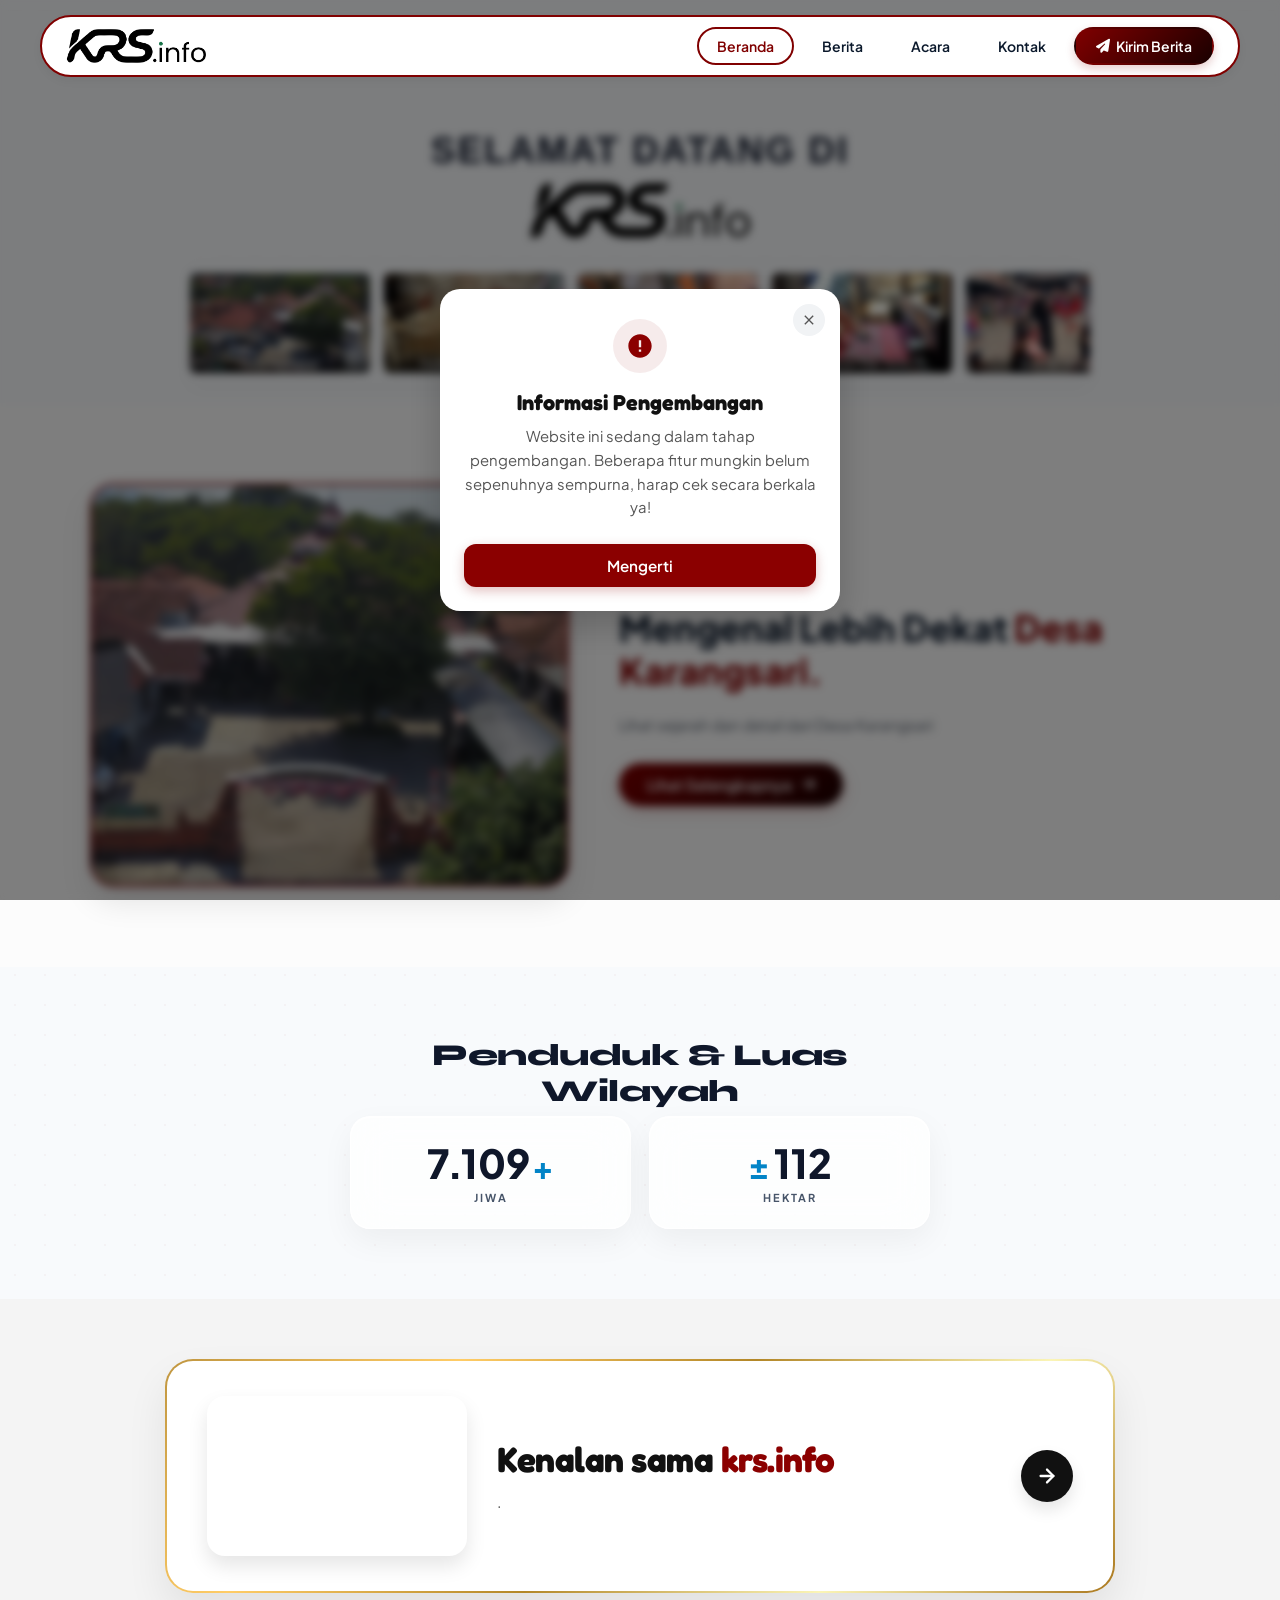
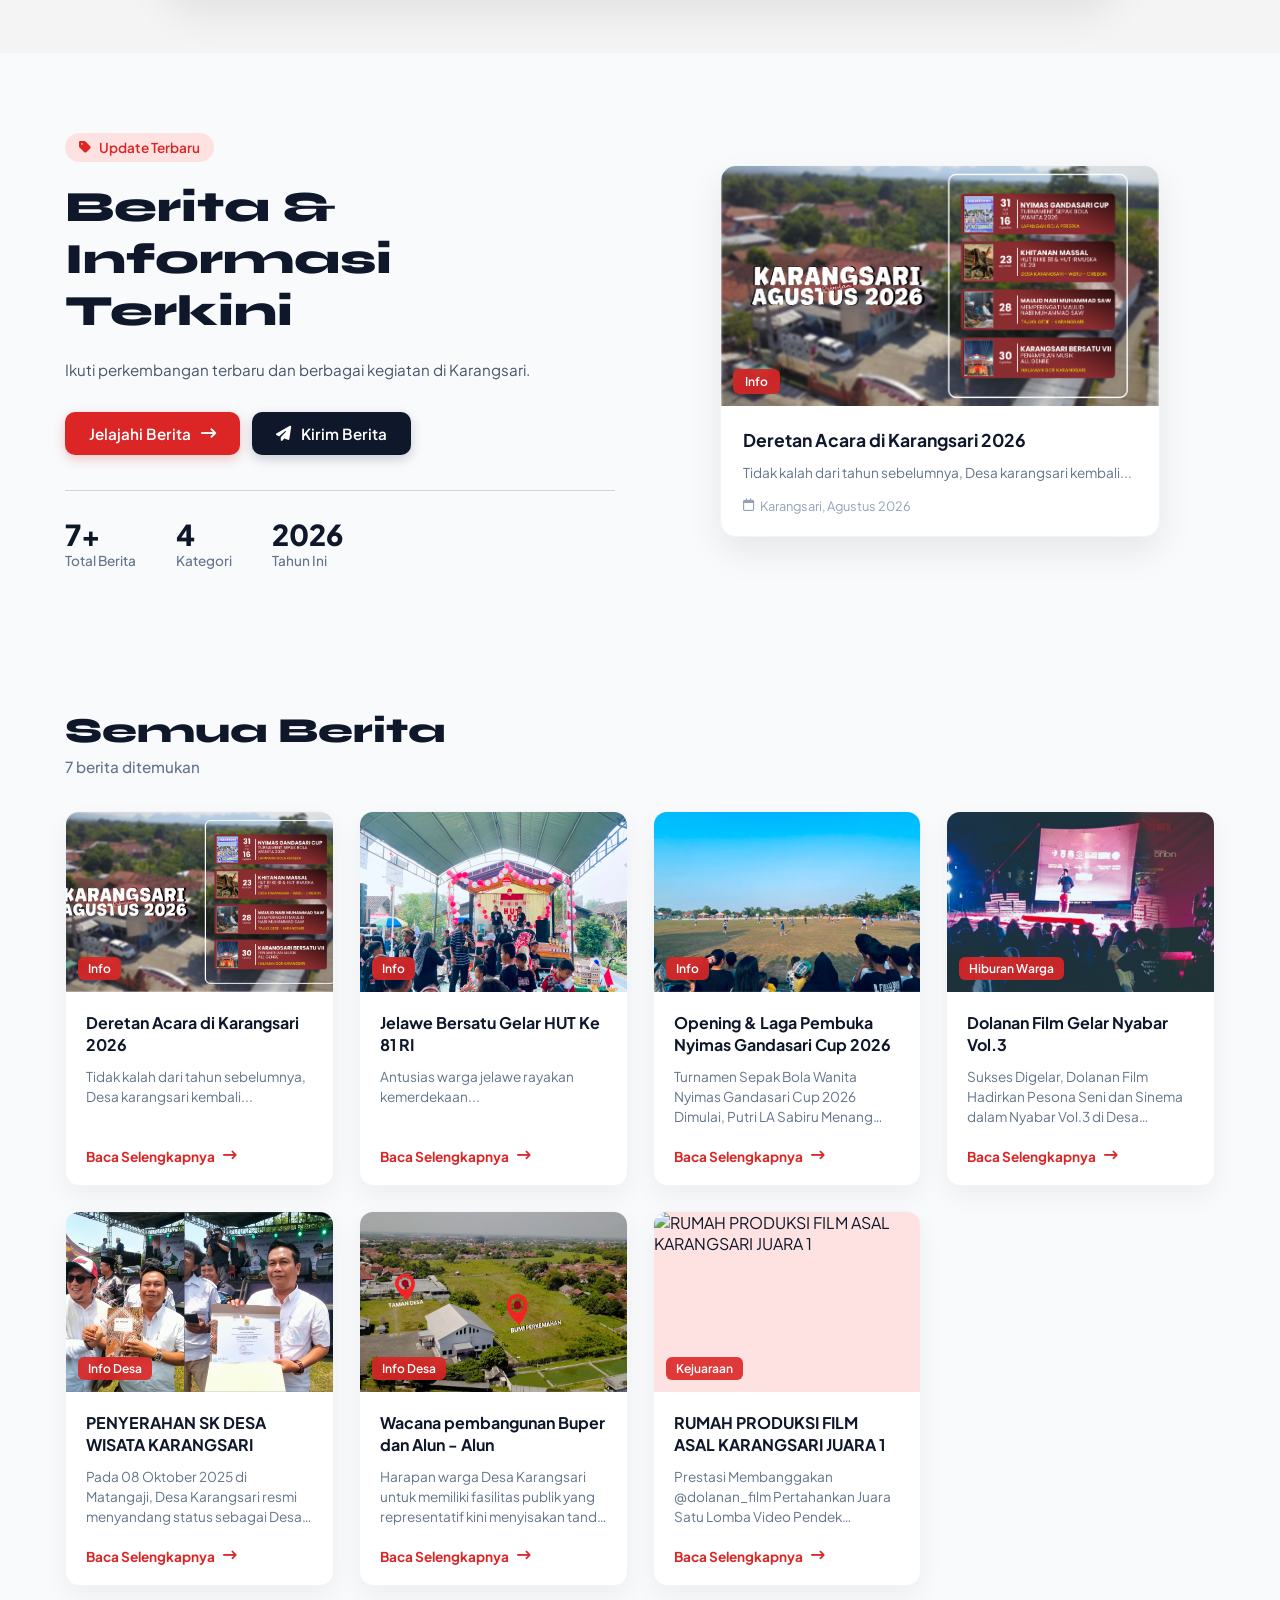
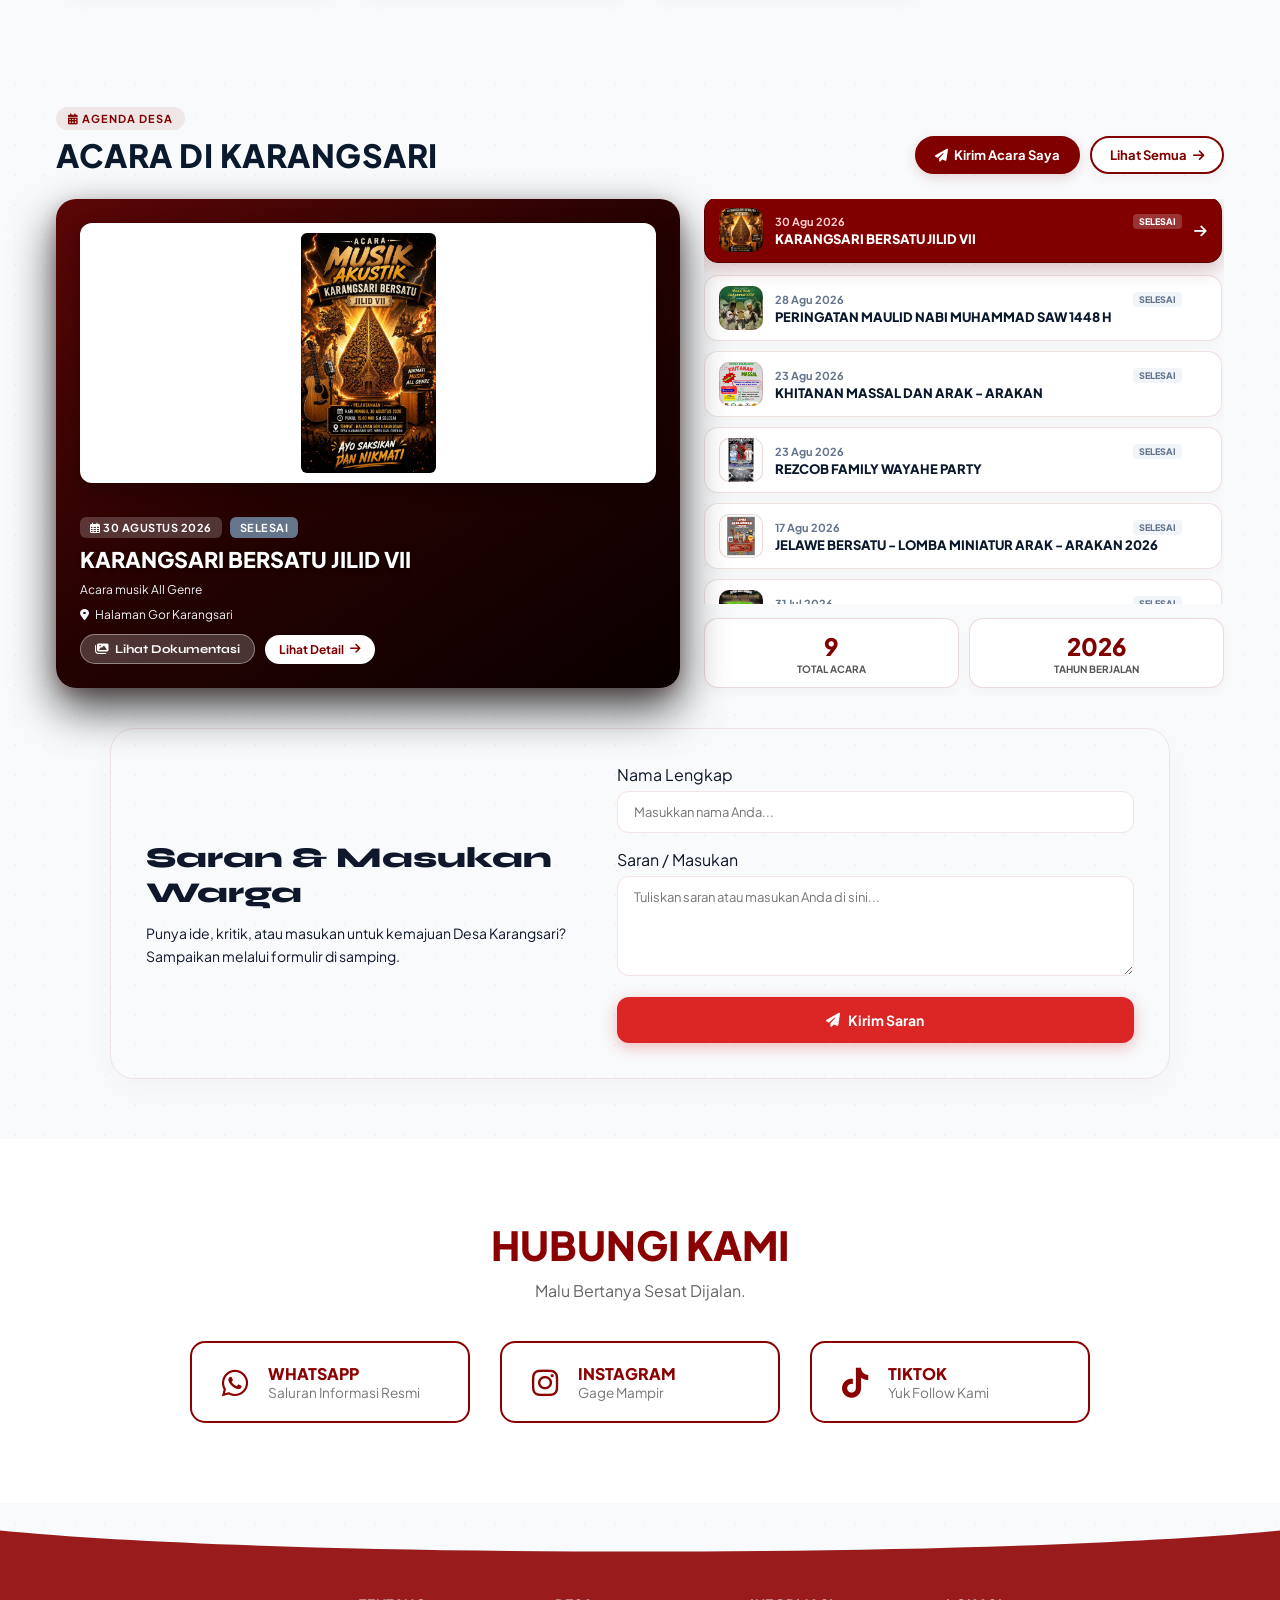
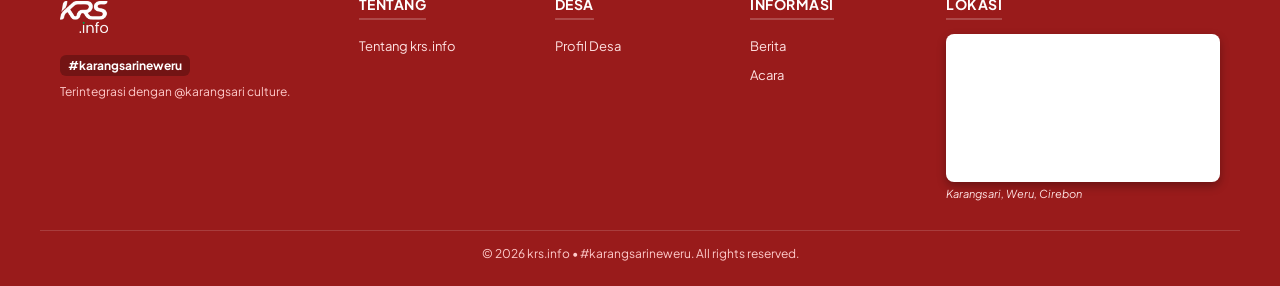
==== commit 72ee5da9: "Update index.html" ====
--- a/index.html
+++ b/index.html
@@ -4549,21 +4549,21 @@
           if (statJumlah) statJumlah.innerText = acaraTampil.length;
 
           if (acaraTampil.length > 0) {
-            function getStatusInfo(startDate, endDateStr) {
-              const start = new Date(startDate);
-              start.setHours(0, 0, 0, 0);
-
-              let end = endDateStr ? new Date(endDateStr) : new Date(startDate);
-              end.setHours(23, 59, 59, 999);
-
-              if (today < start) {
-                return { text: "Akan Datang", class: "mendatang" };
-              } else if (today >= start && today <= end) {
-                return { text: "Berlangsung", class: "berlangsung" };
-              } else {
-                return { text: "Selesai", class: "selesai" };
-              }
-            }
+          function getStatusInfo(startDateStr, endDateStr) {
+    const now = new Date(); // Acuan waktu saat ini
+    
+    // Normalisasi format string tanggal agar konsisten dibaca oleh objek Date JavaScript
+    const start = new Date(startDateStr.replace(' ', 'T'));
+    const end = endDateStr ? new Date(endDateStr.replace(' ', 'T')) : new Date(start);
+
+    if (now < start) {
+        return { text: "Akan Datang", class: "mendatang" };
+    } else if (now >= start && now <= end) {
+        return { text: "Berlangsung", class: "berlangsung" };
+    } else {
+        return { text: "Selesai", class: "selesai" };
+    }
+}
 
             function renderPreview(agenda) {
               const tanggalFormatted = new Date(
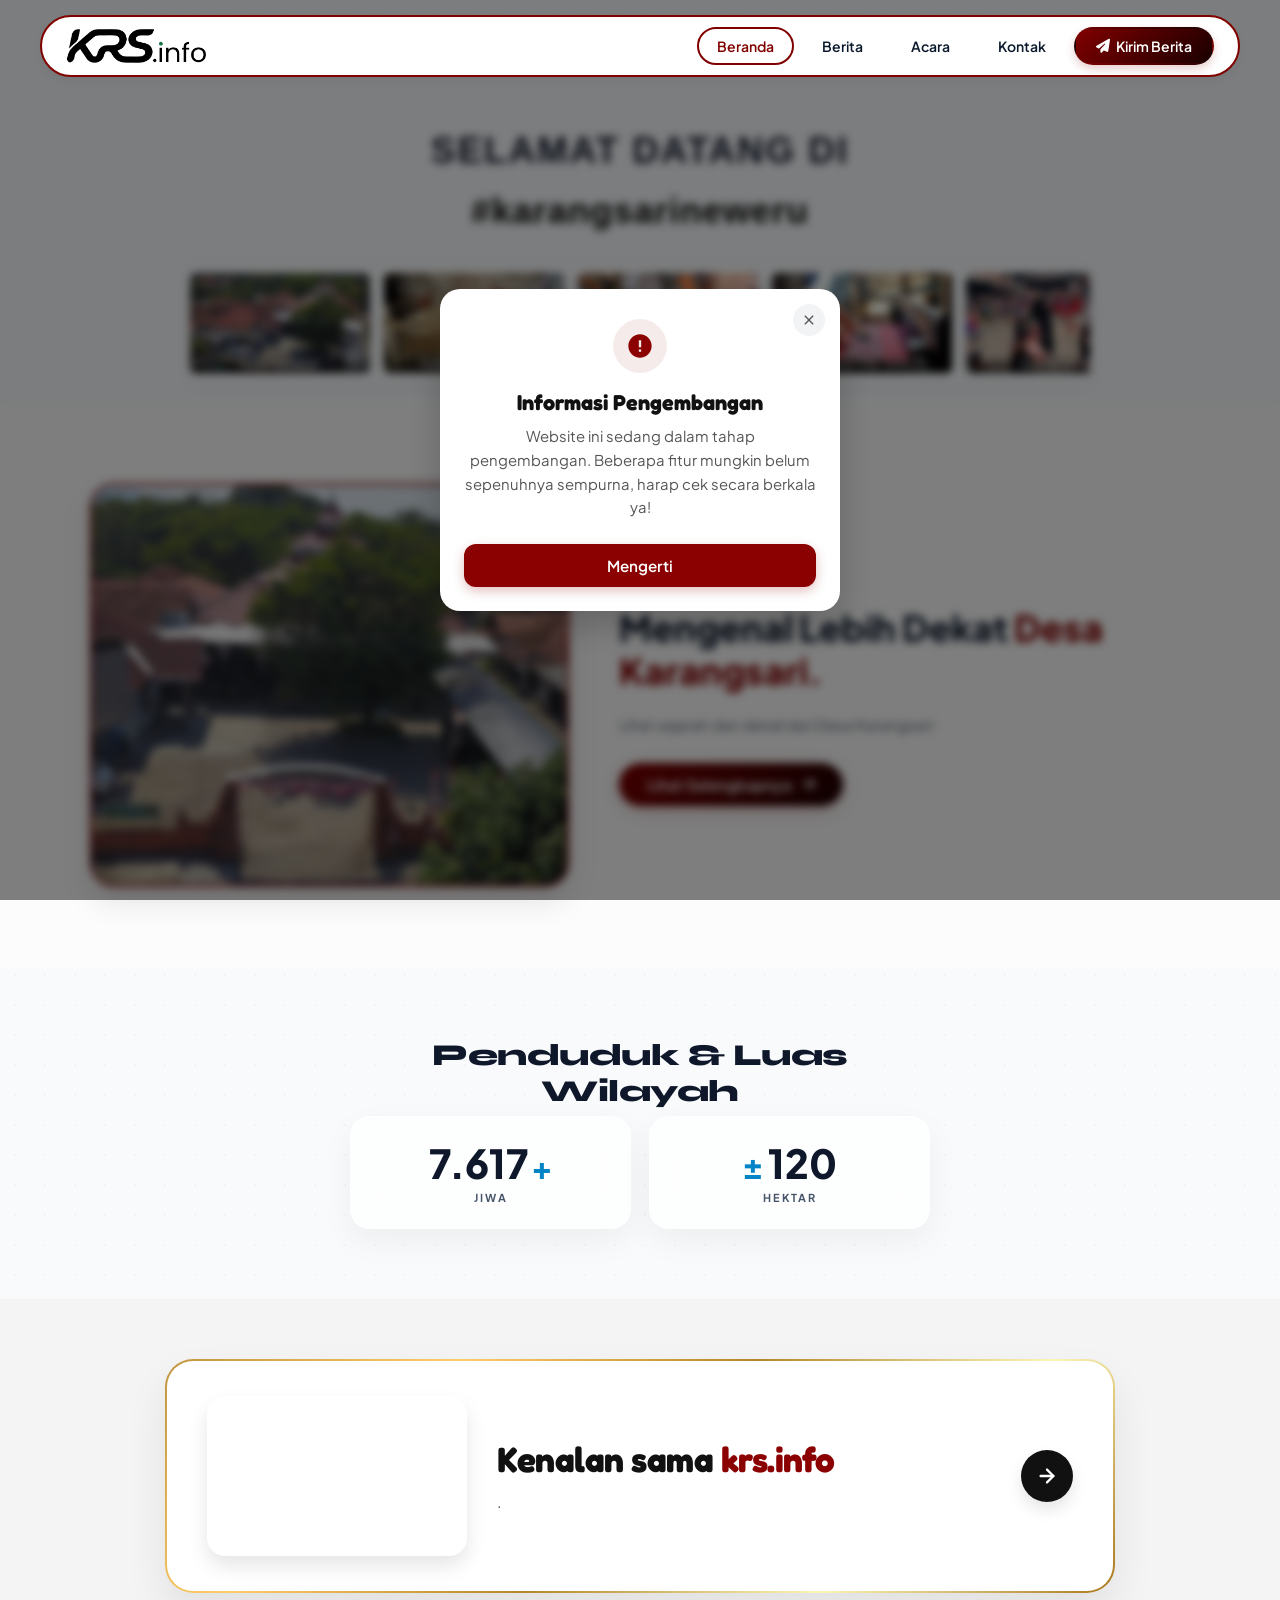
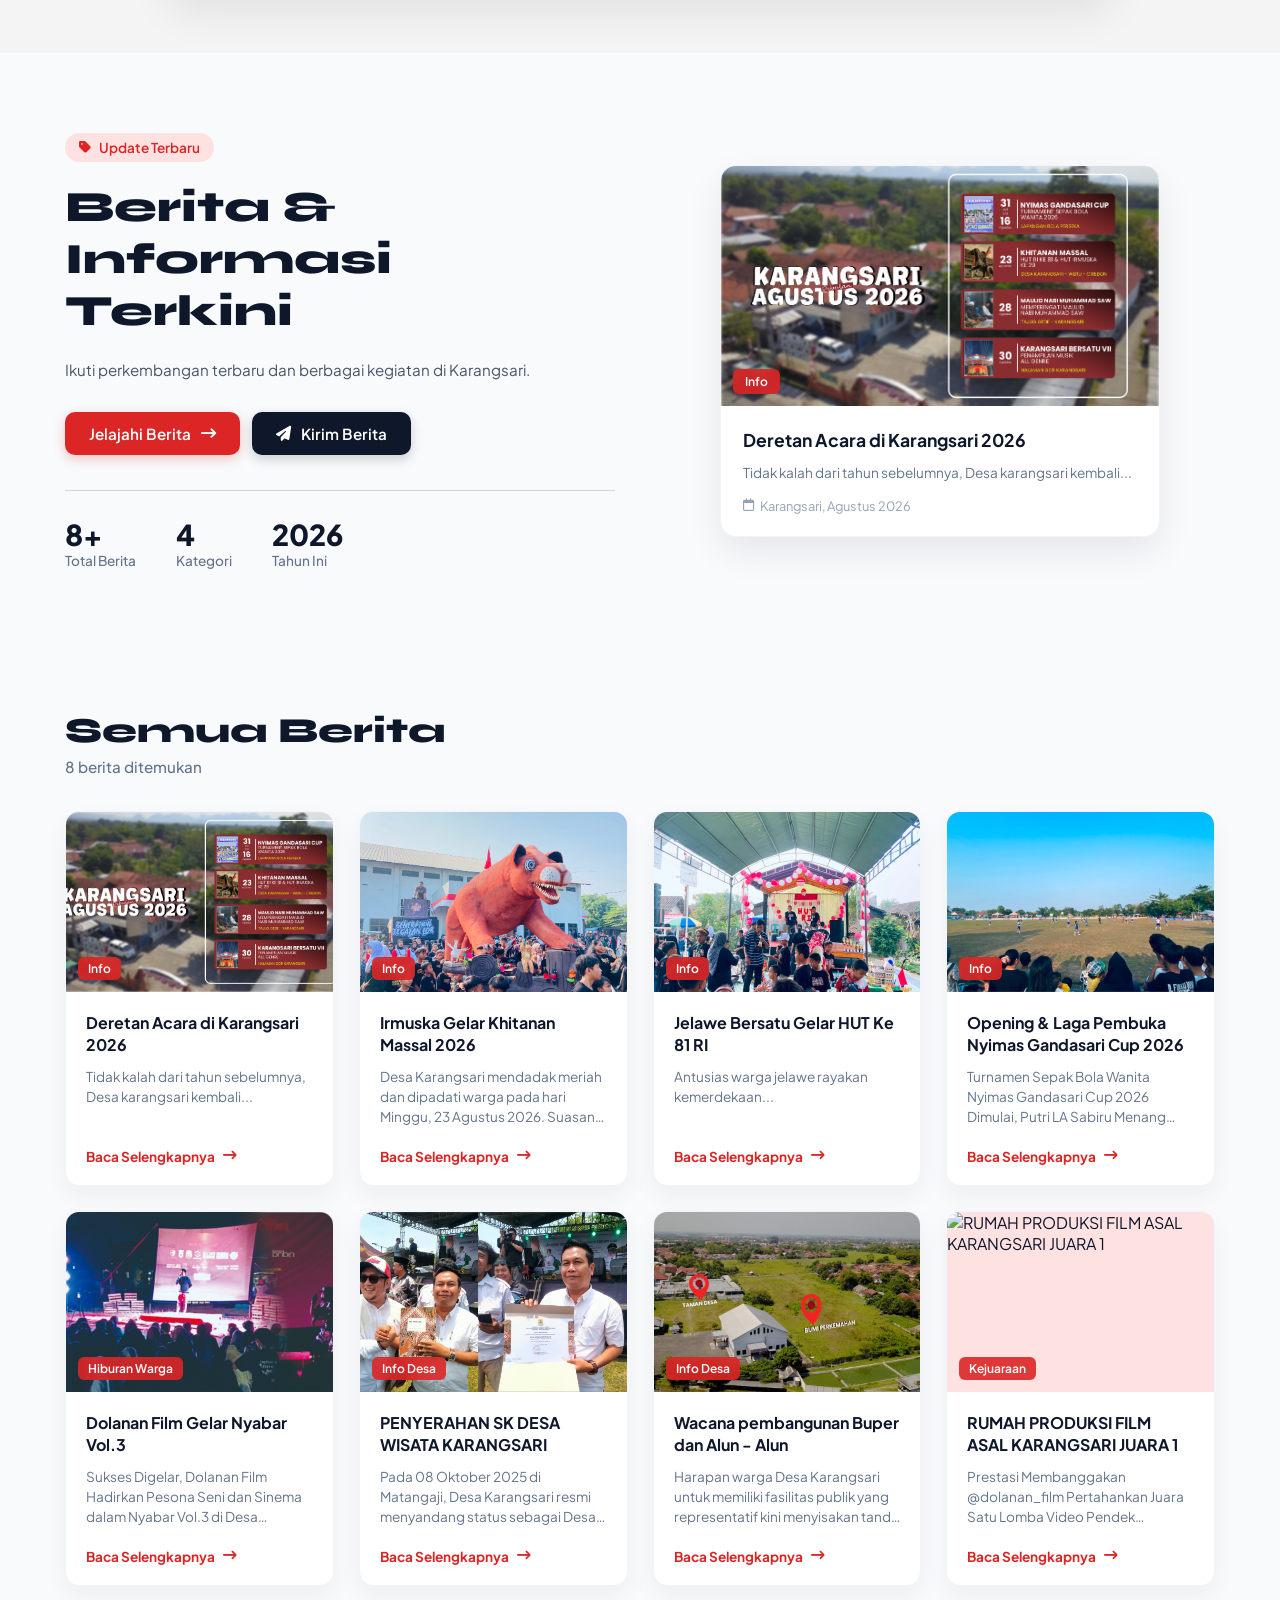
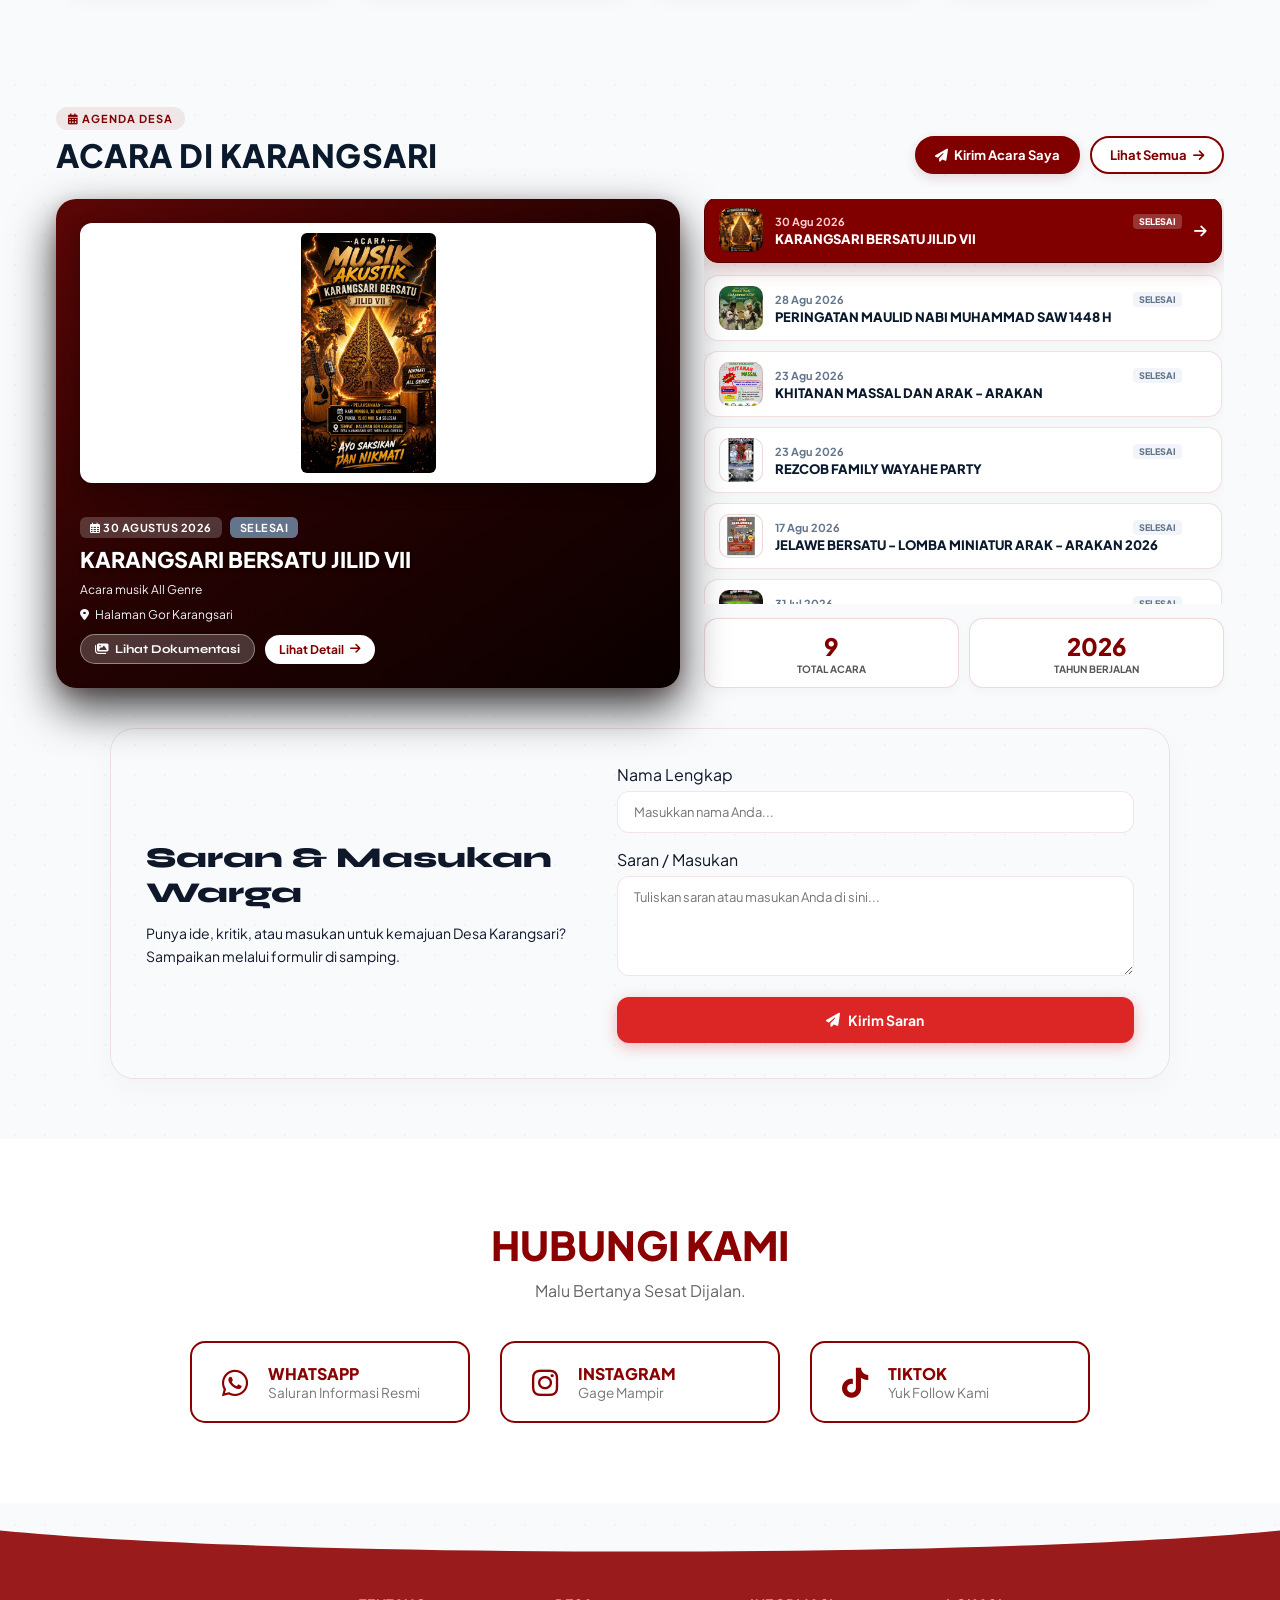
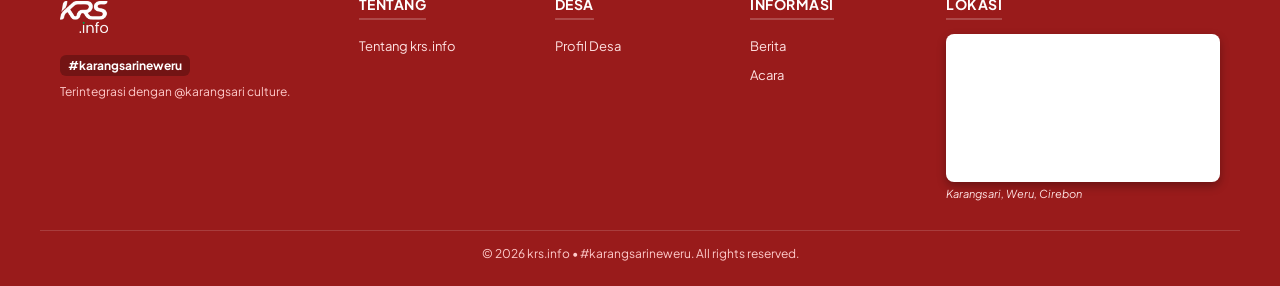
==== commit 7e852b73: "Update index.html" ====
--- a/index.html
+++ b/index.html
@@ -5,6 +5,7 @@
     <meta name="viewport" content="width=device-width, initial-scale=1.0" />
     <link rel="icon" type="image/png" href="krsduwur.png" />
     <title>KRS.info | #karangsarineweru</title>
+    <link rel="icon" type="image/png" href="/path-ke-gambar/favicon.png">
     <link rel="stylesheet" href="style.css" />
 
     <link
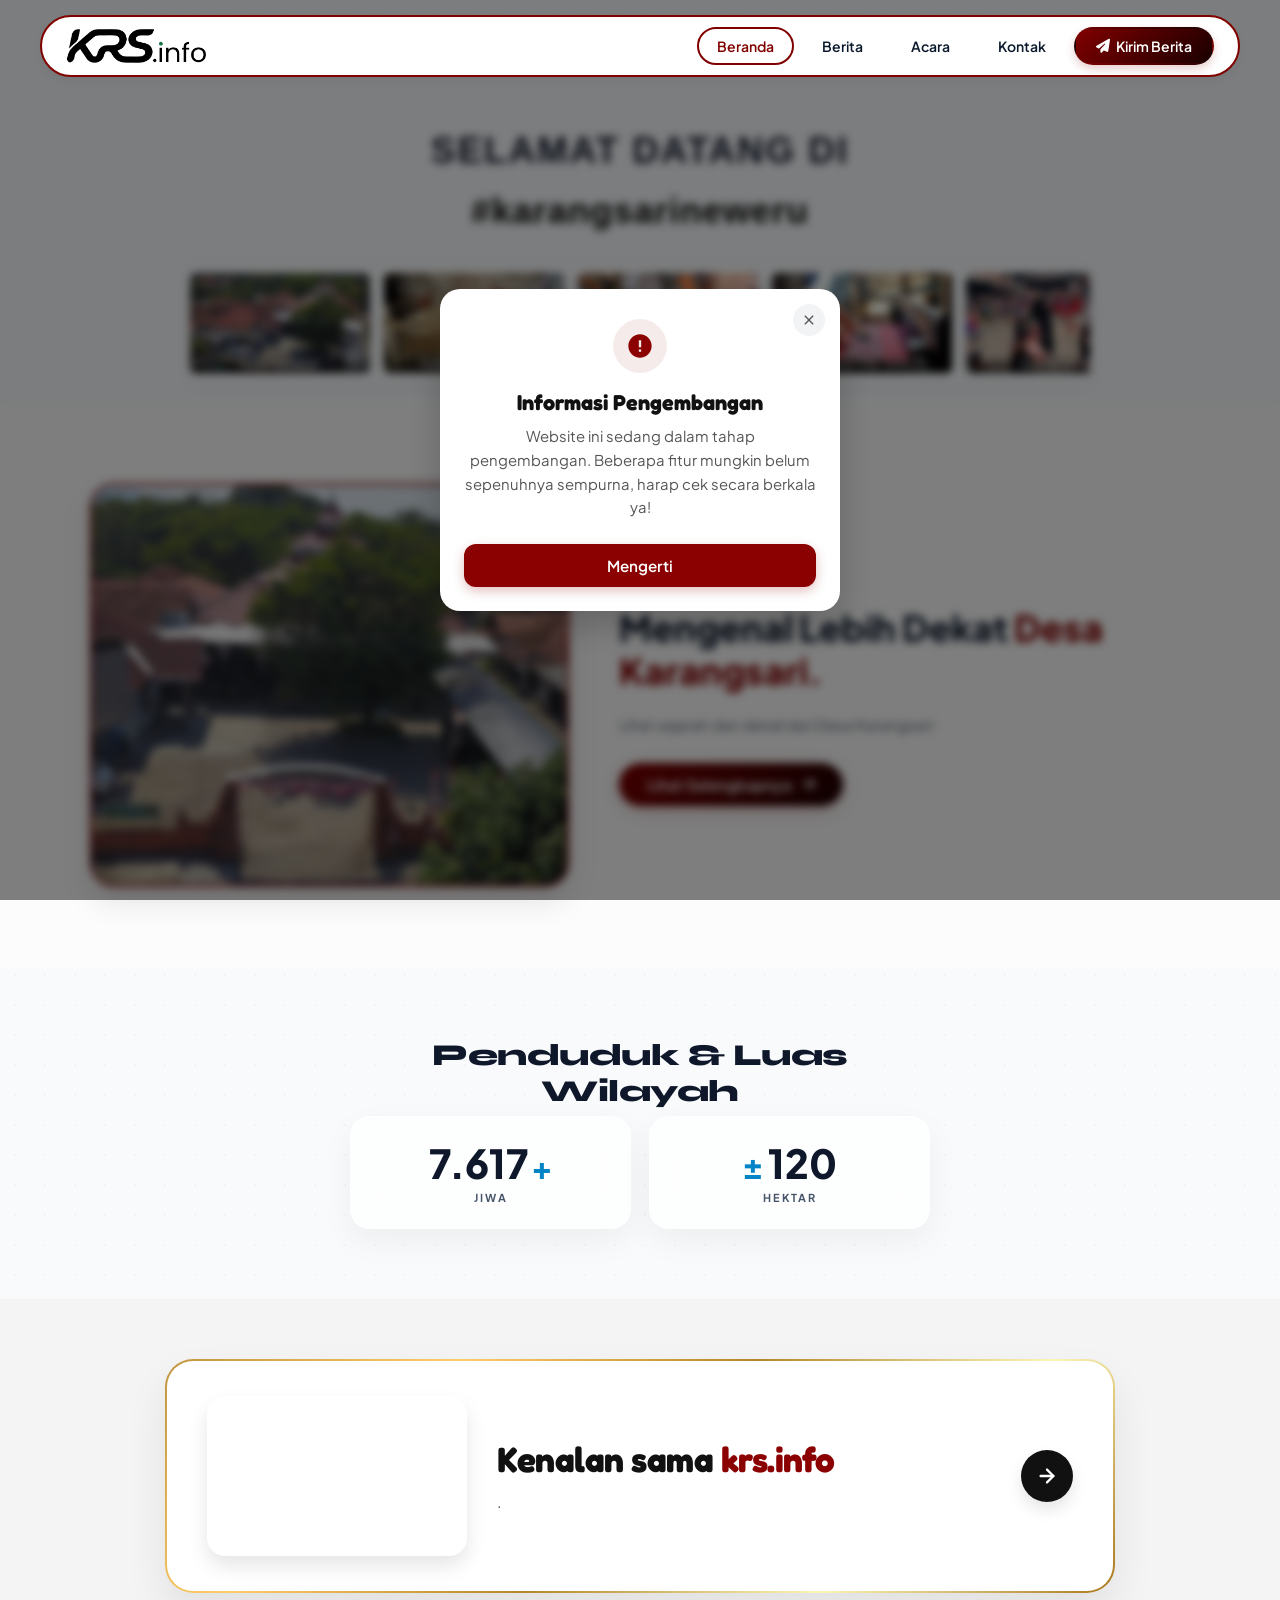
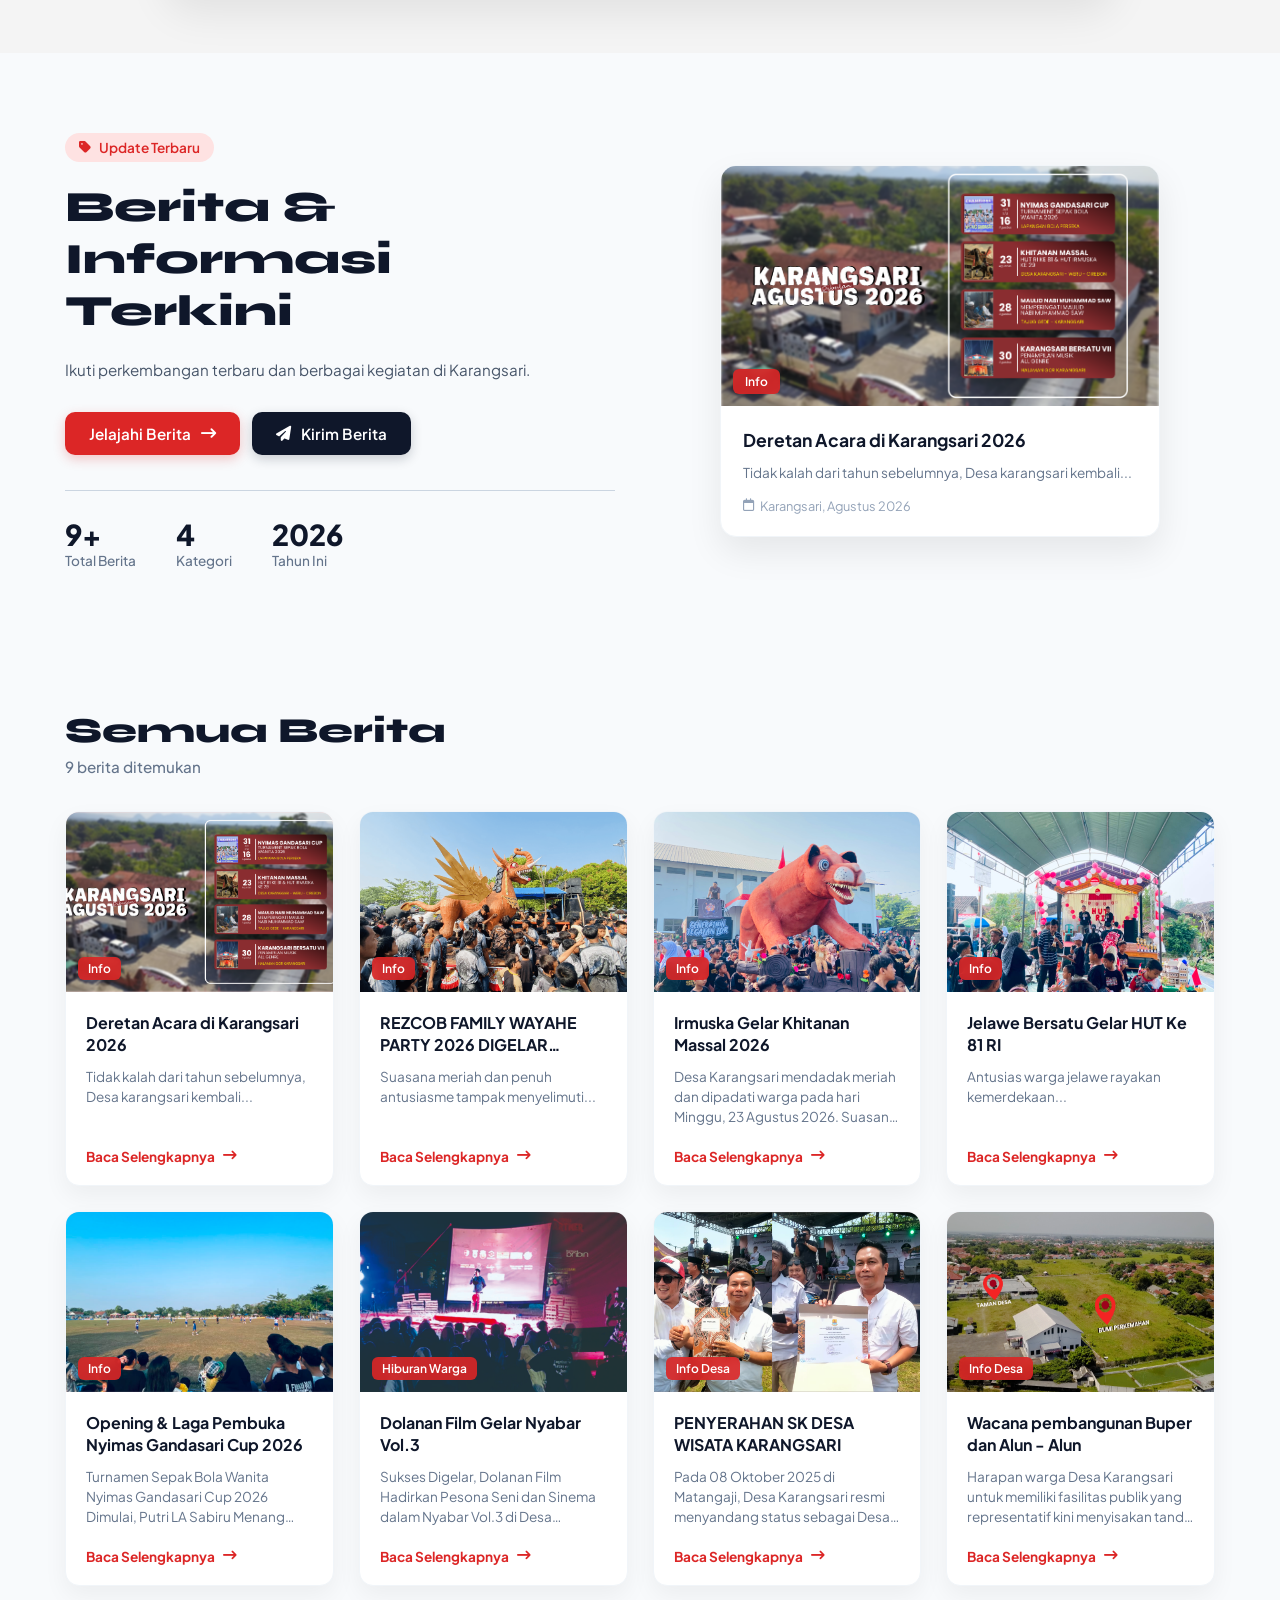
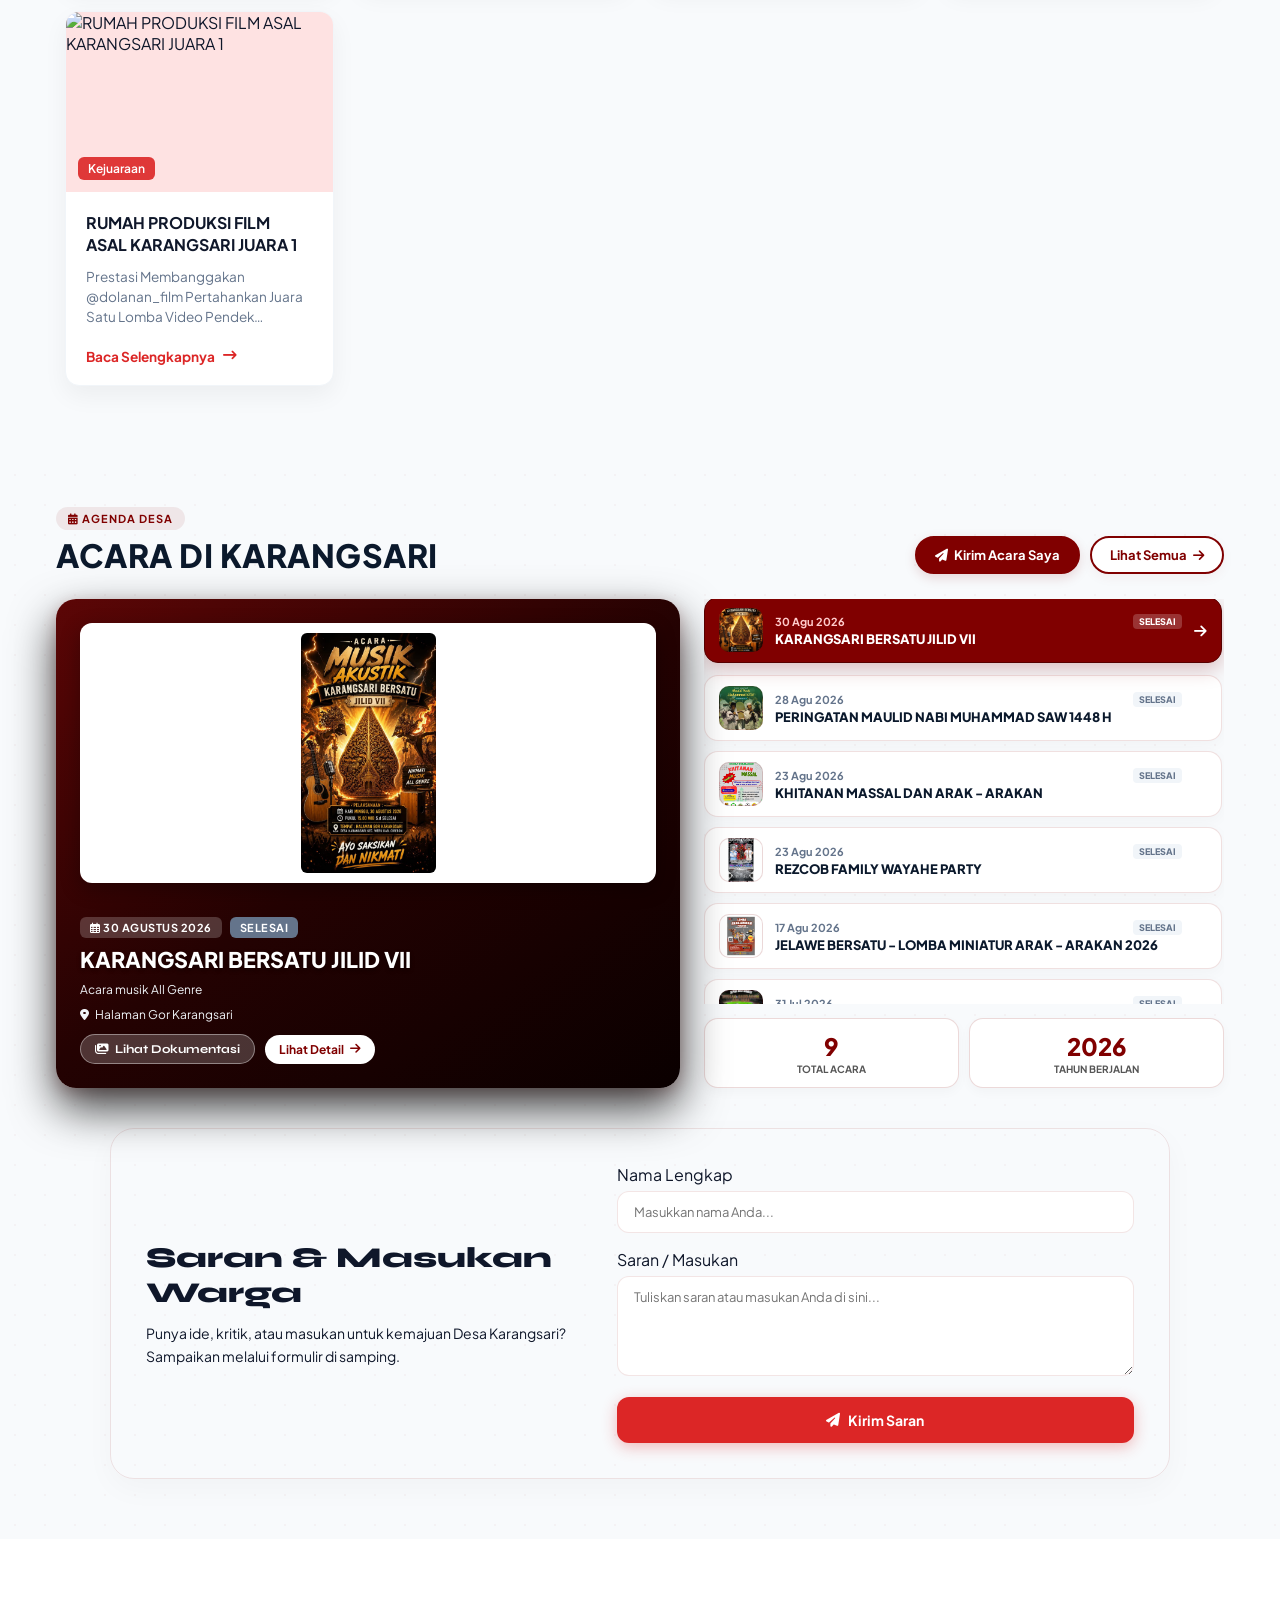
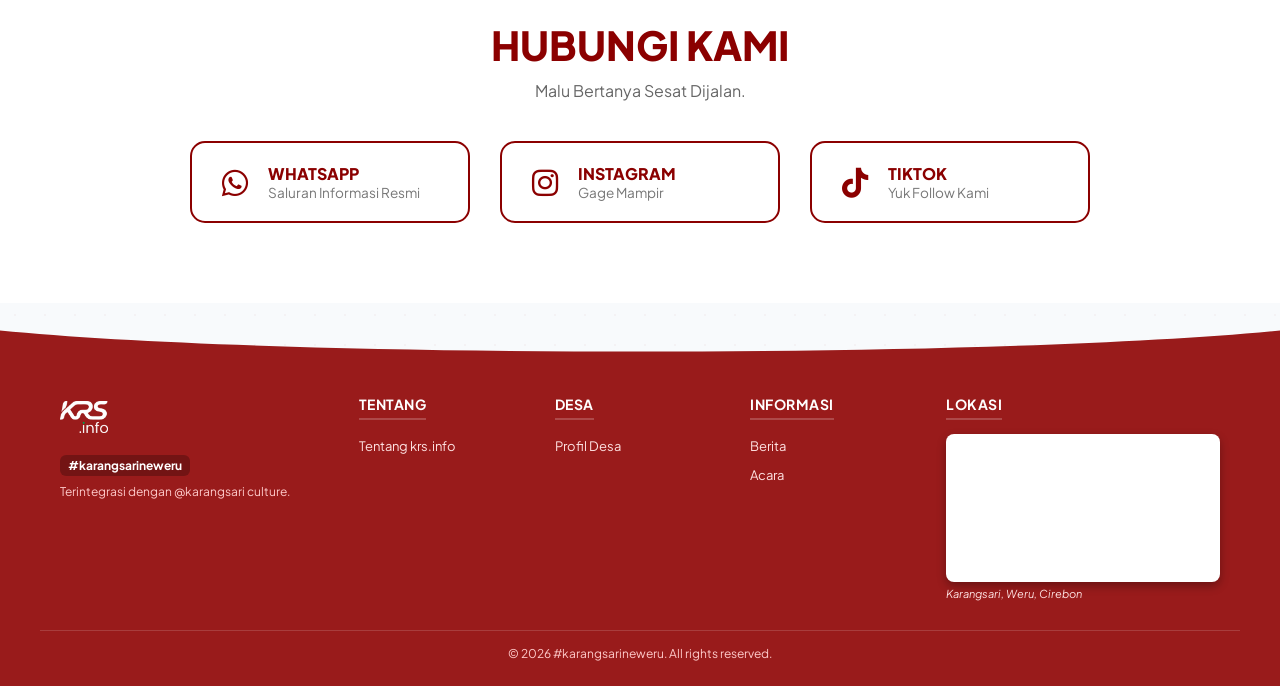
==== commit a3ccd8a6: "Update index.html" ====
--- a/index.html
+++ b/index.html
@@ -4958,7 +4958,7 @@
       <!-- Copyright Bawah -->
       <div class="footer-bottom">
         <p>
-          &copy; 2026 krs.info &bull; #karangsarineweru. All rights reserved.
+          &copy; 2026 #karangsarineweru. All rights reserved.
         </p>
       </div>
     </footer>
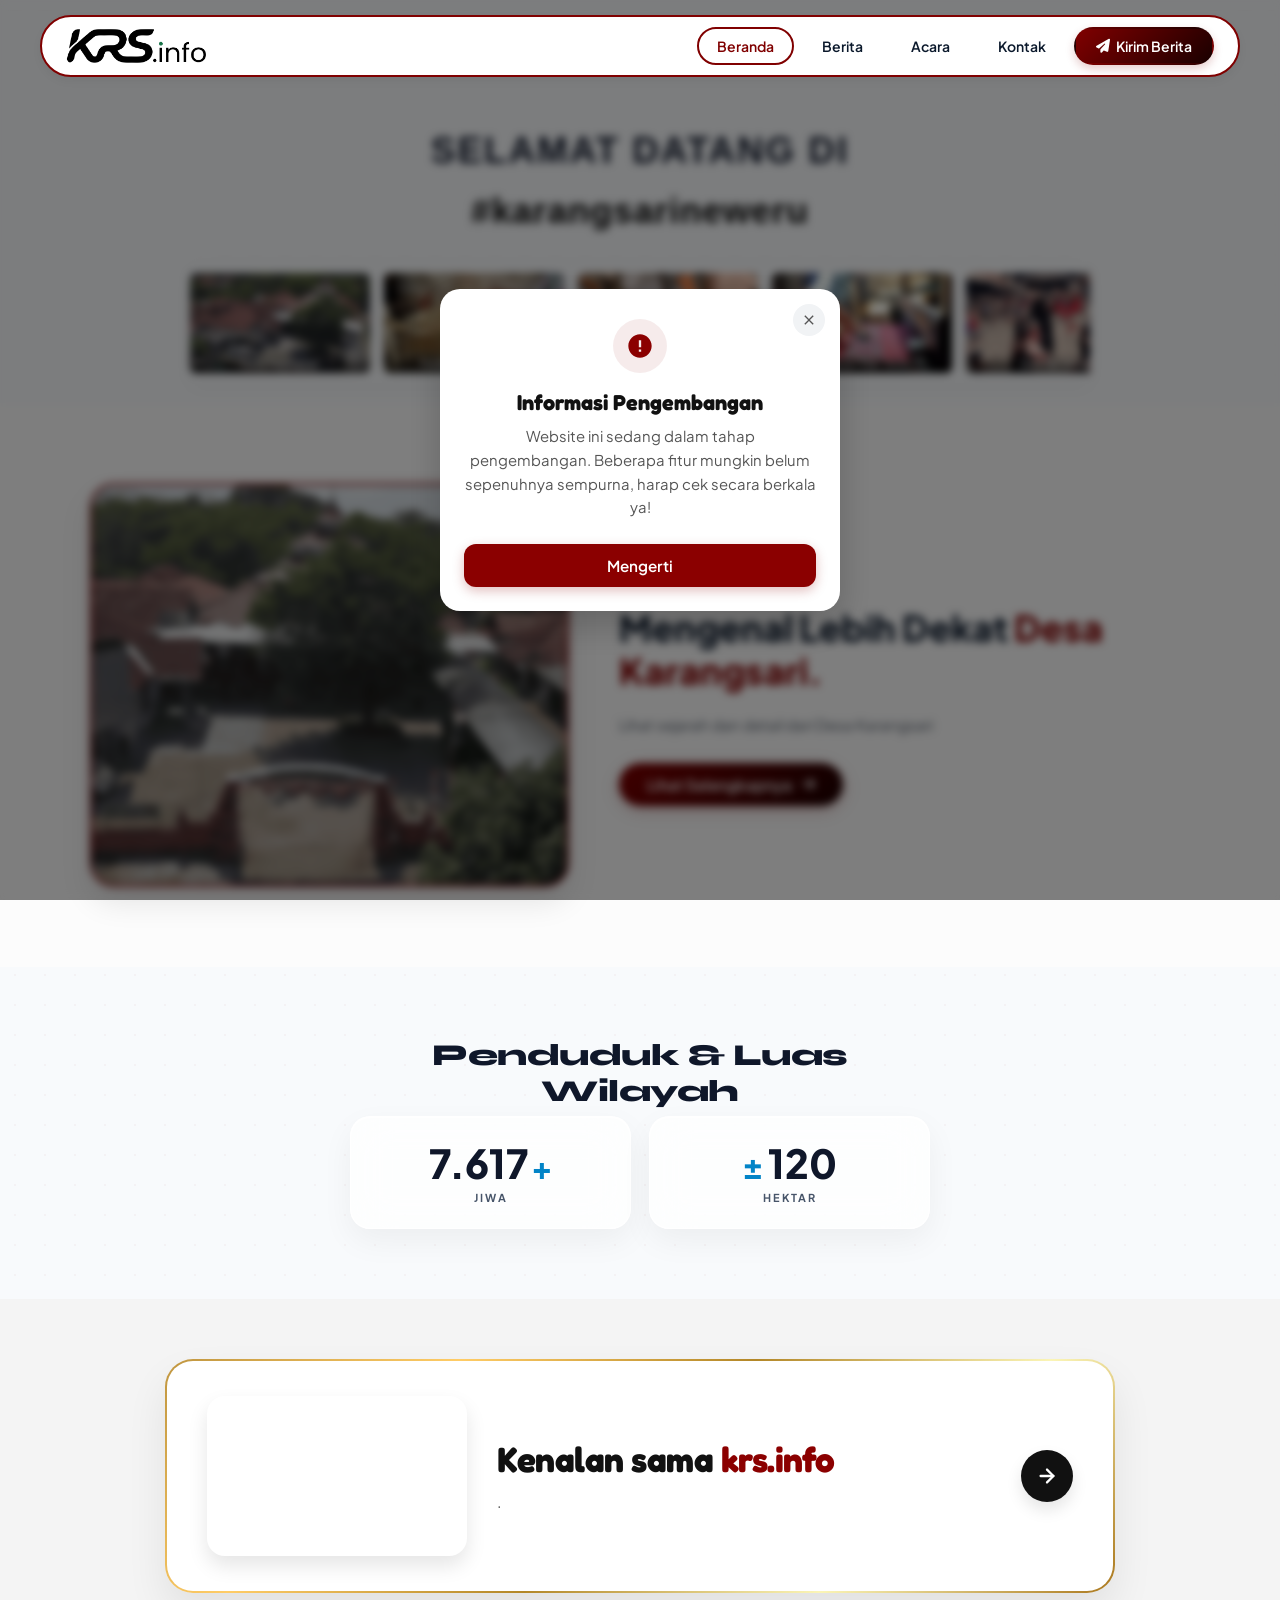
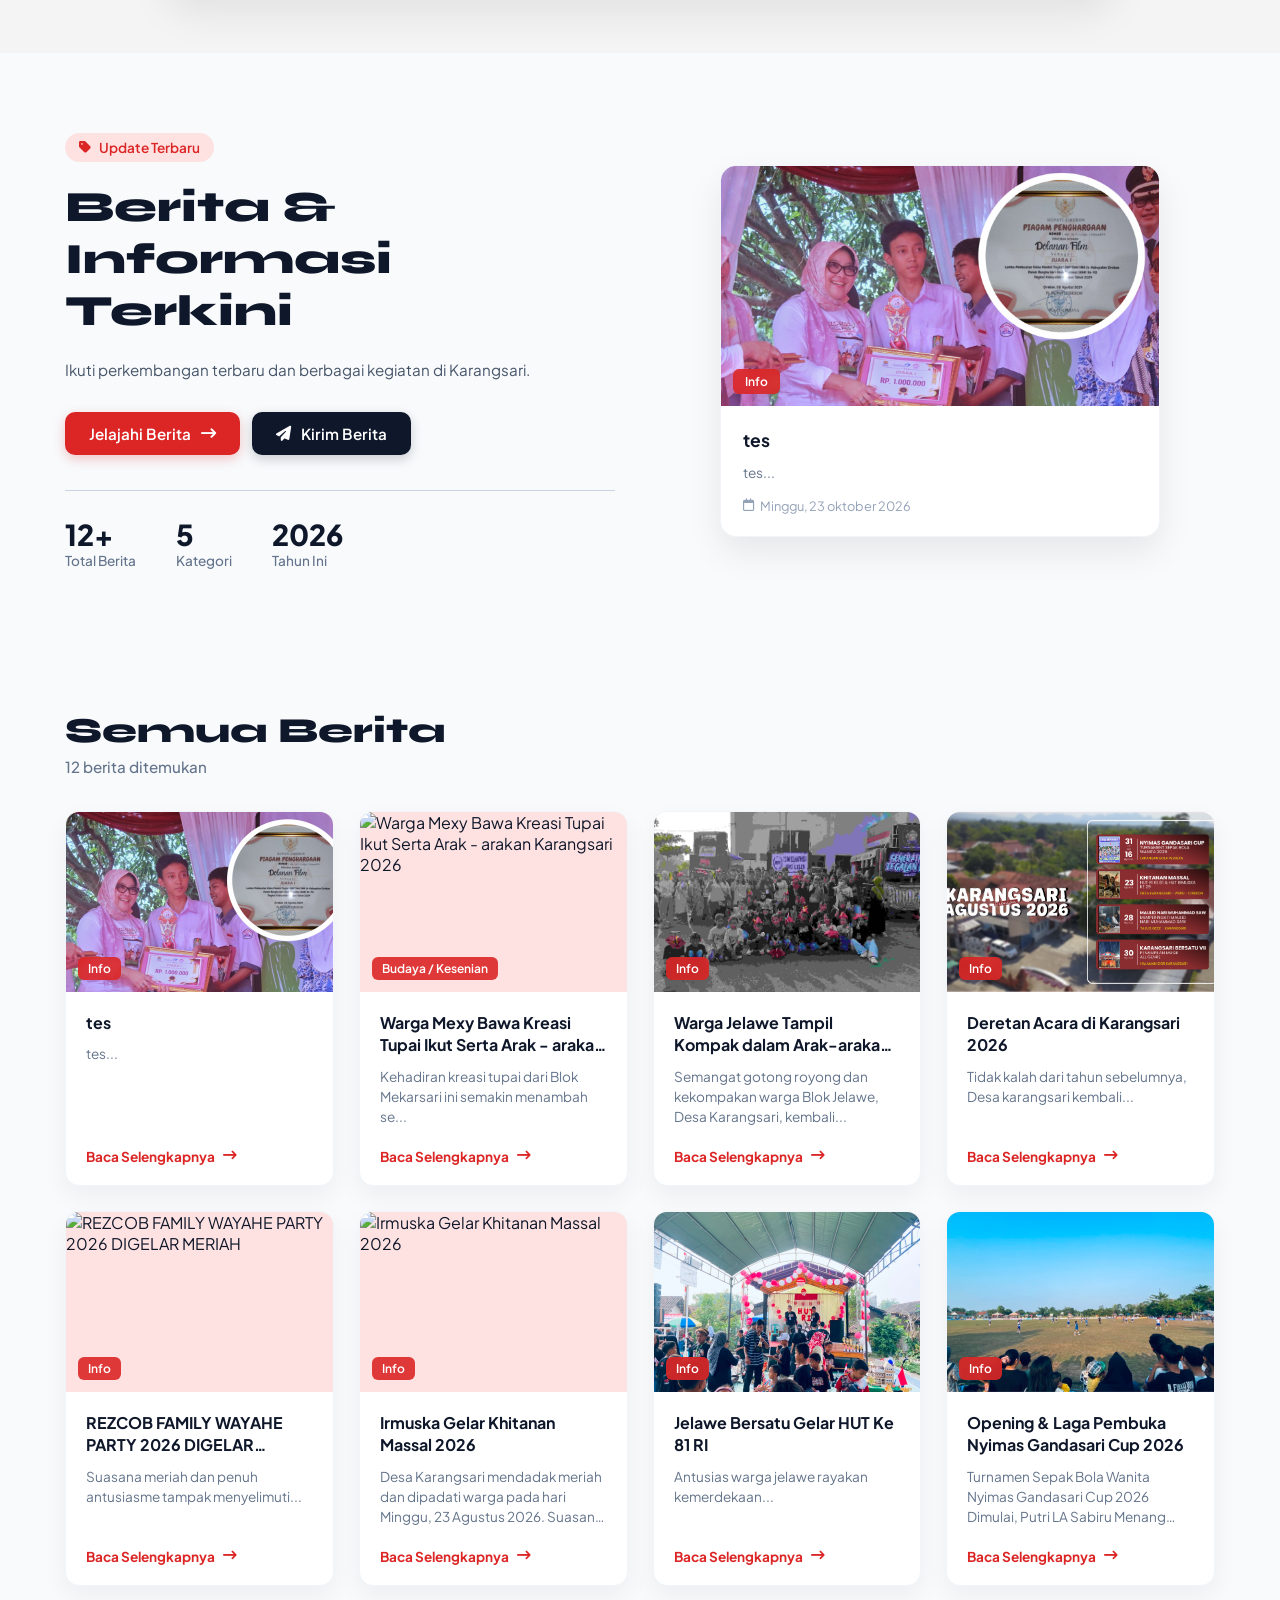
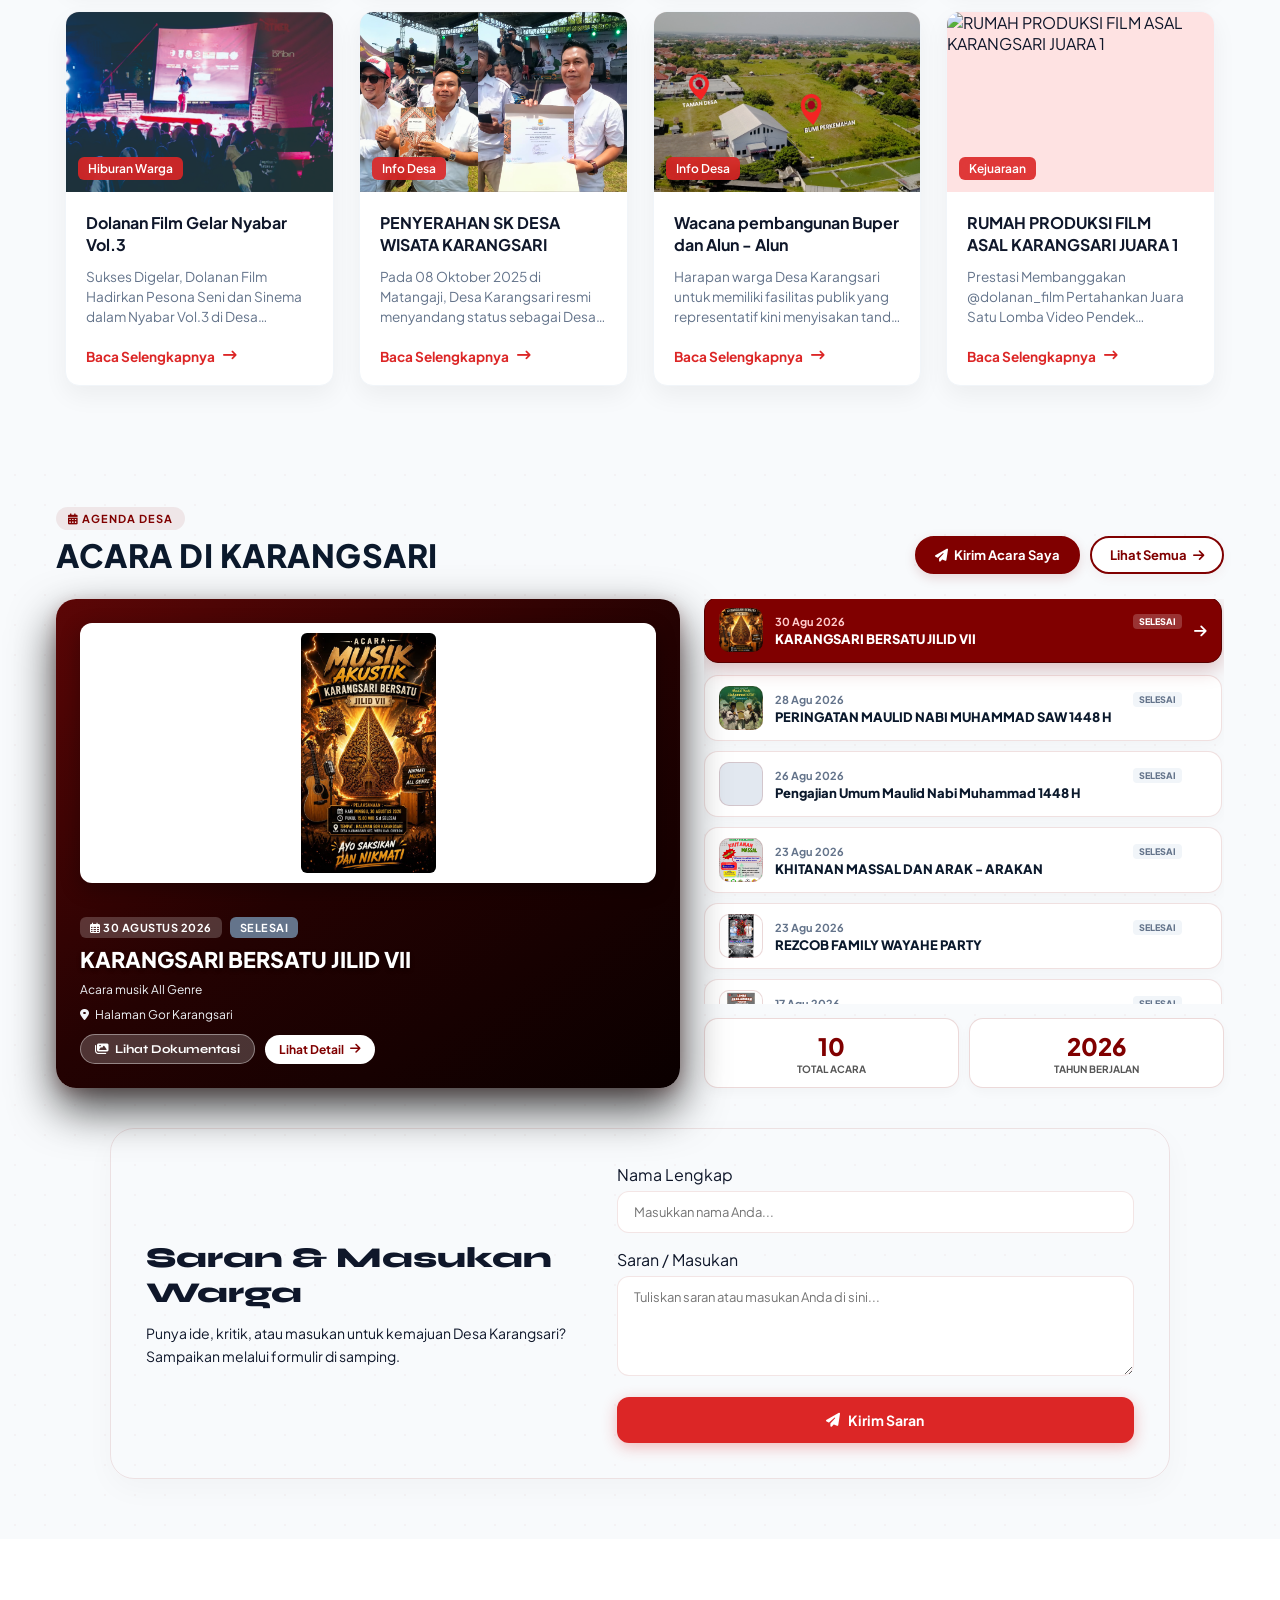
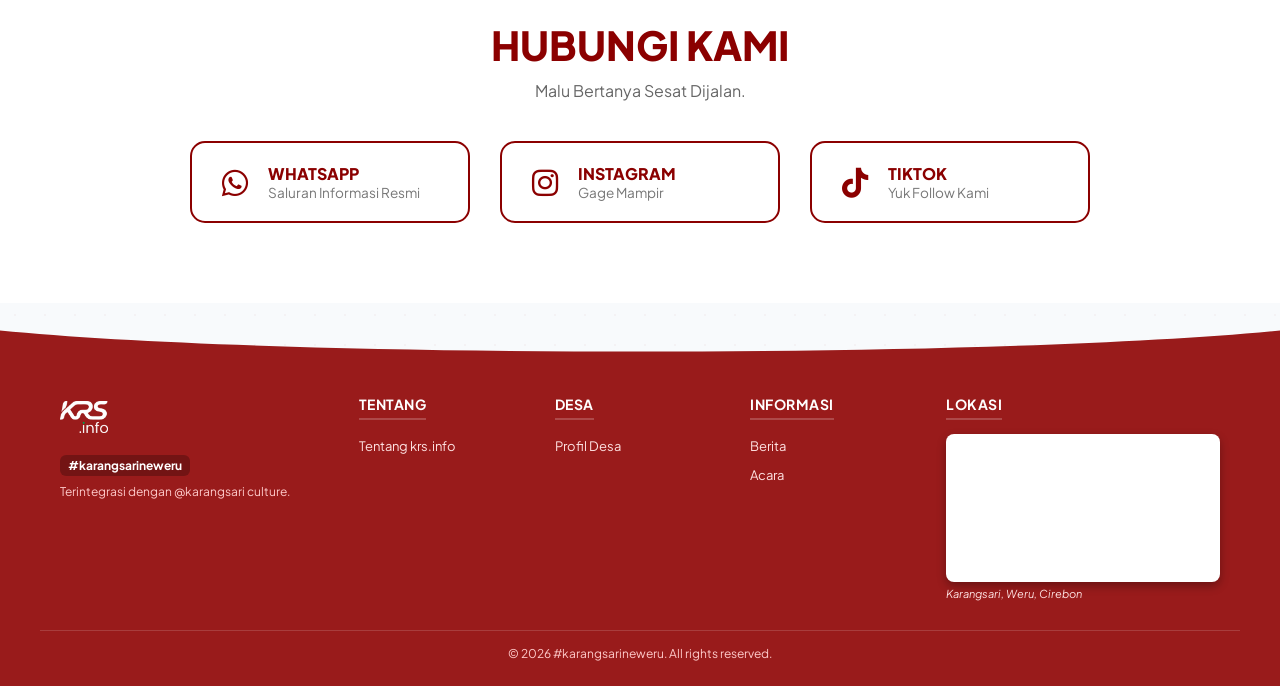
==== commit f769e742: "Update index.html" ====
--- a/index.html
+++ b/index.html
@@ -5273,6 +5273,21 @@
             });
         });
       }
+
+
+
+// TENTUKAN STATUS MAINTENANCE DI SINI (true = aktif, false = matikan/web normal)
+    const isMaintenanceMode = true; 
+    
+    // Pengecekan otomatis waktu target (20 Oktober 2026)
+    const targetMaintenanceTime = new Date("2026-10-20T00:00:00").getTime();
+    const currentTime = new Date().getTime();
+
+    if (isMaintenanceMode && currentTime < targetMaintenanceTime) {
+        // Alihkan tampilan ke file maintenance tanpa mengubah isi index.html
+        window.location.replace("maintenance.html");
+    }
+      
     </script>
 
     <script src="persetujuan.js"></script>
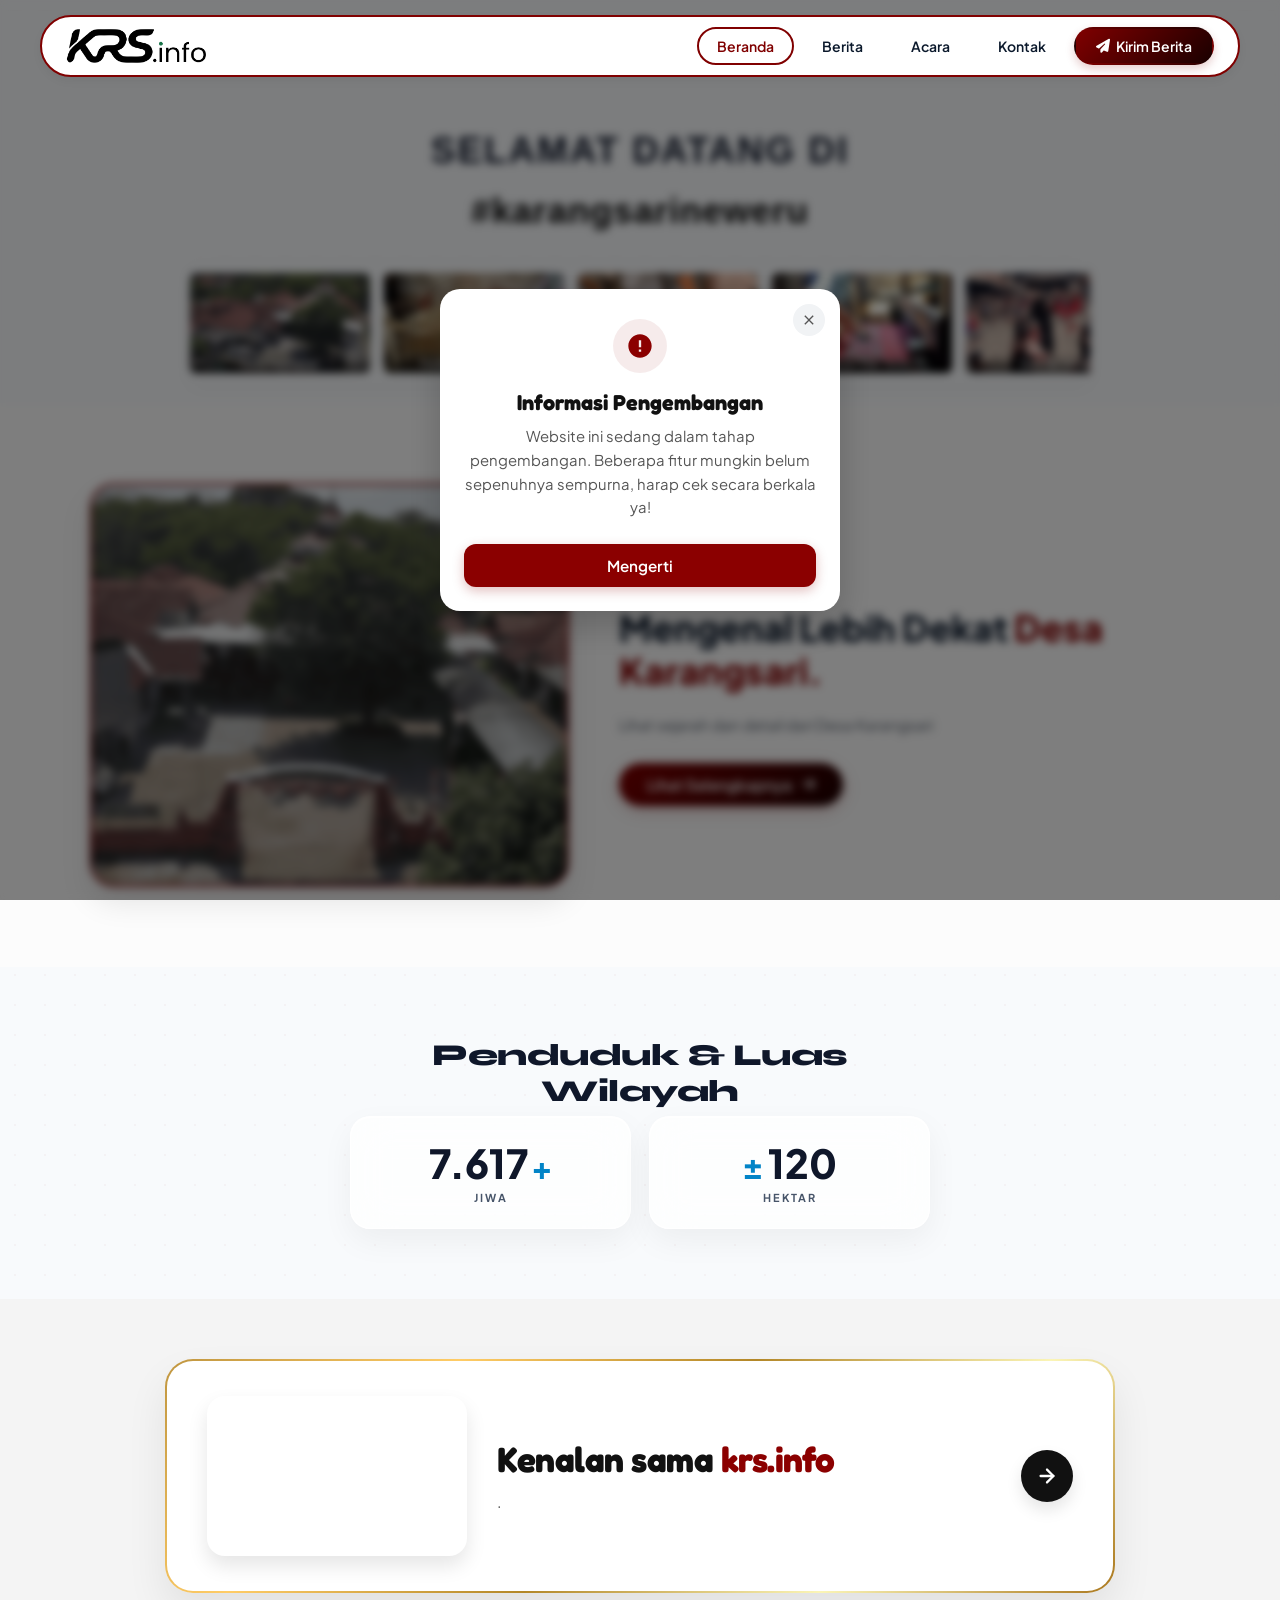
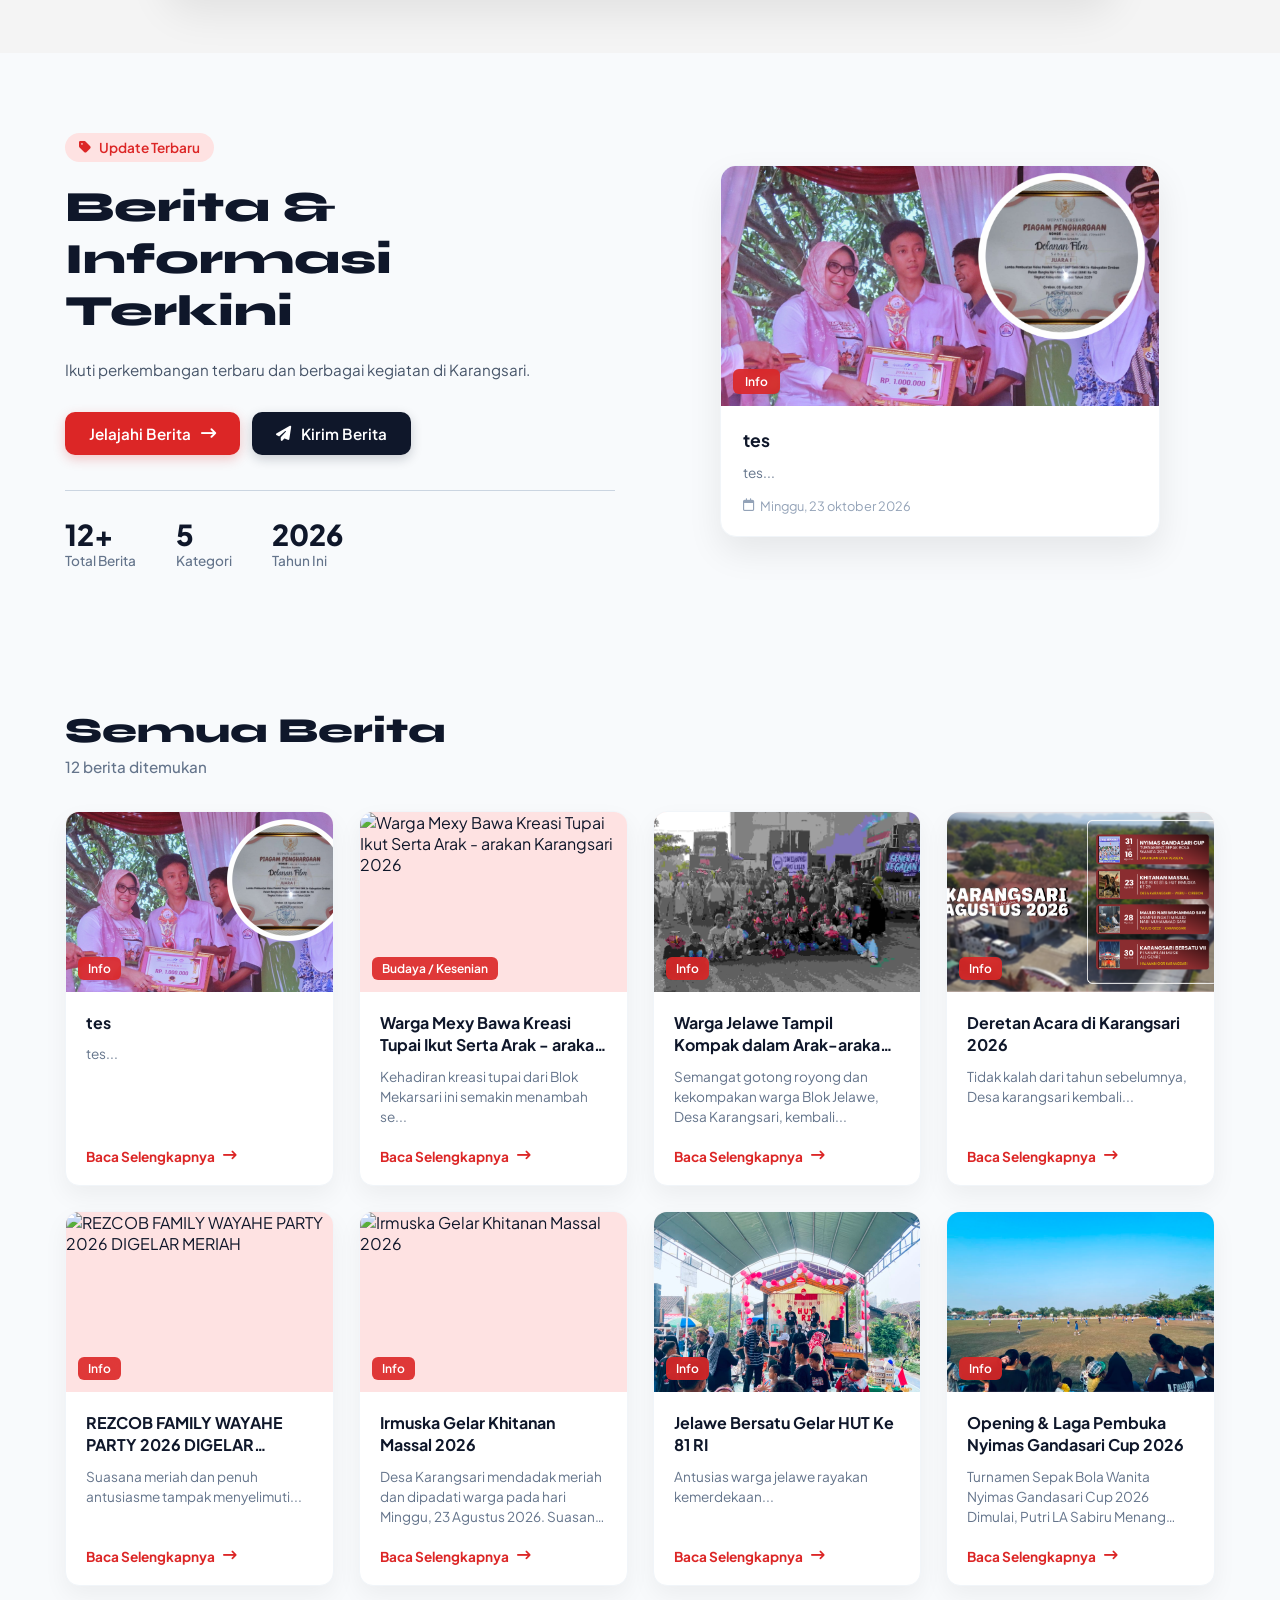
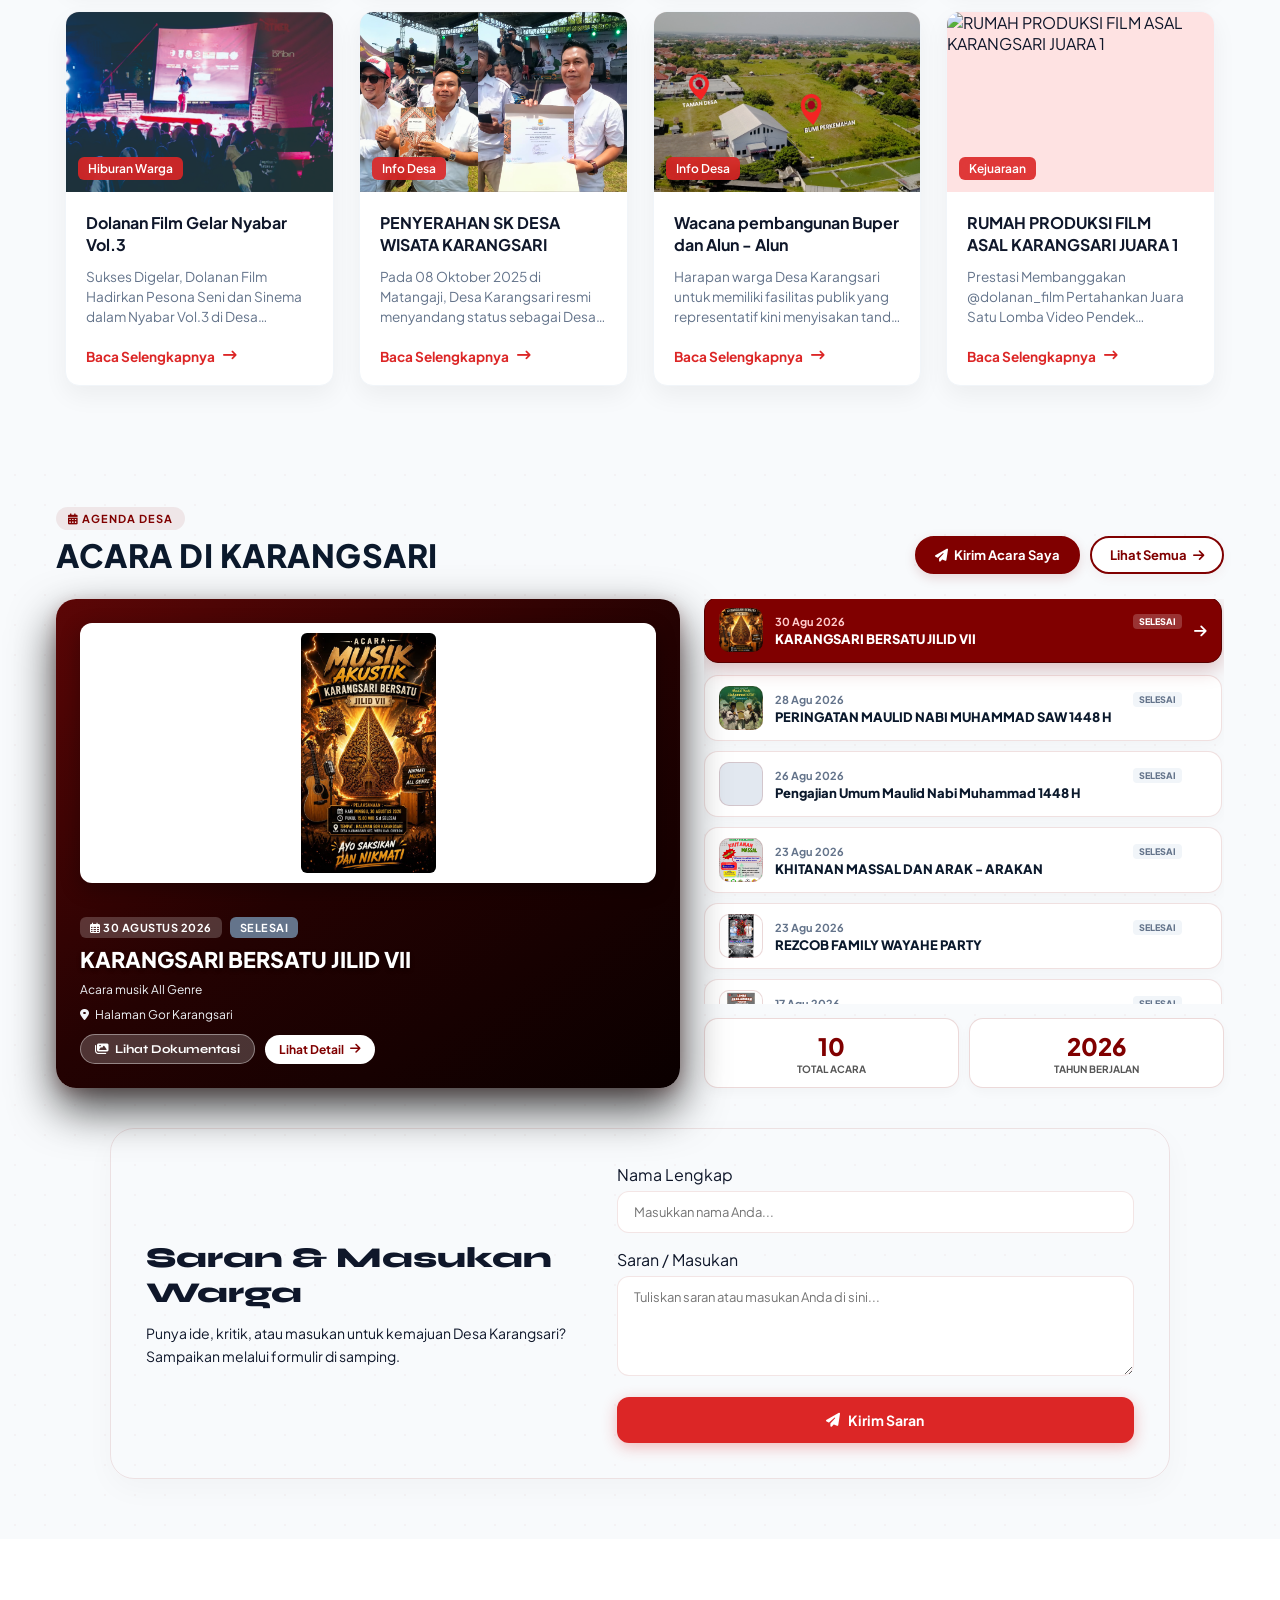
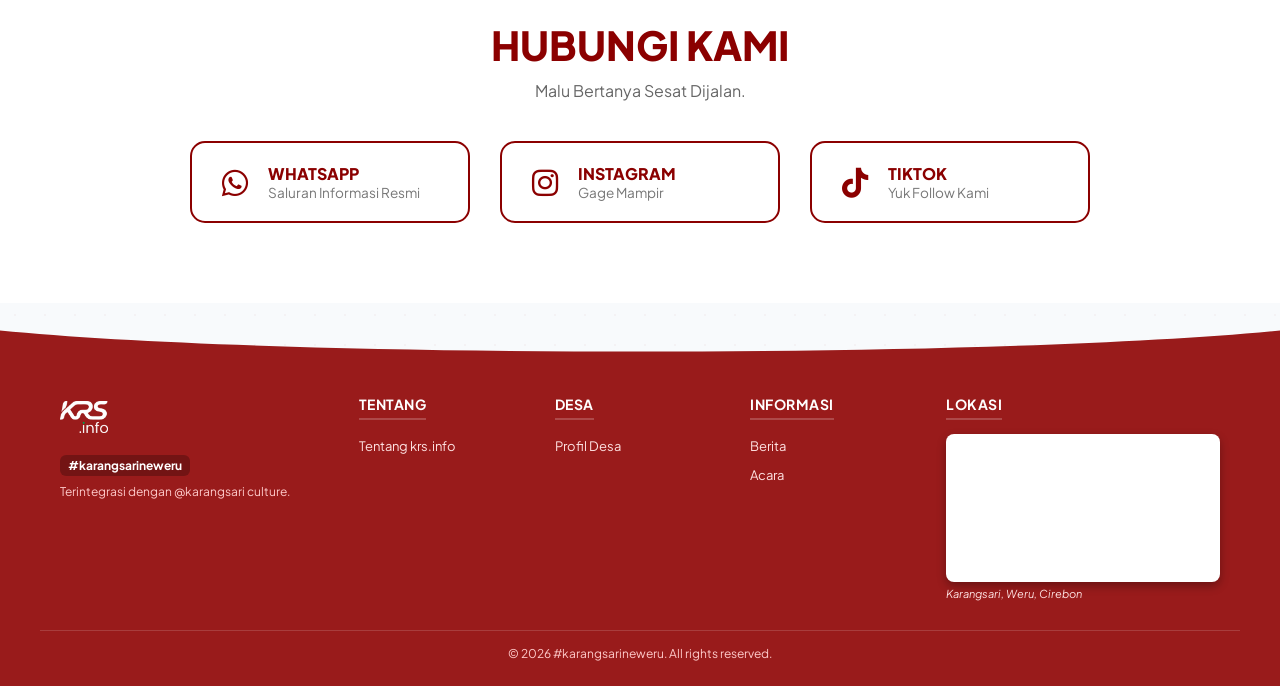
==== commit e32661cd: "Update index.html" ====
--- a/index.html
+++ b/index.html
@@ -5274,8 +5274,6 @@
         });
       }
 
-
-
 // TENTUKAN STATUS MAINTENANCE DI SINI (true = aktif, false = matikan/web normal)
     const isMaintenanceMode = true; 
     
@@ -5288,6 +5286,8 @@
         window.location.replace("maintenance.html");
     }
       
+
+
     </script>
 
     <script src="persetujuan.js"></script>
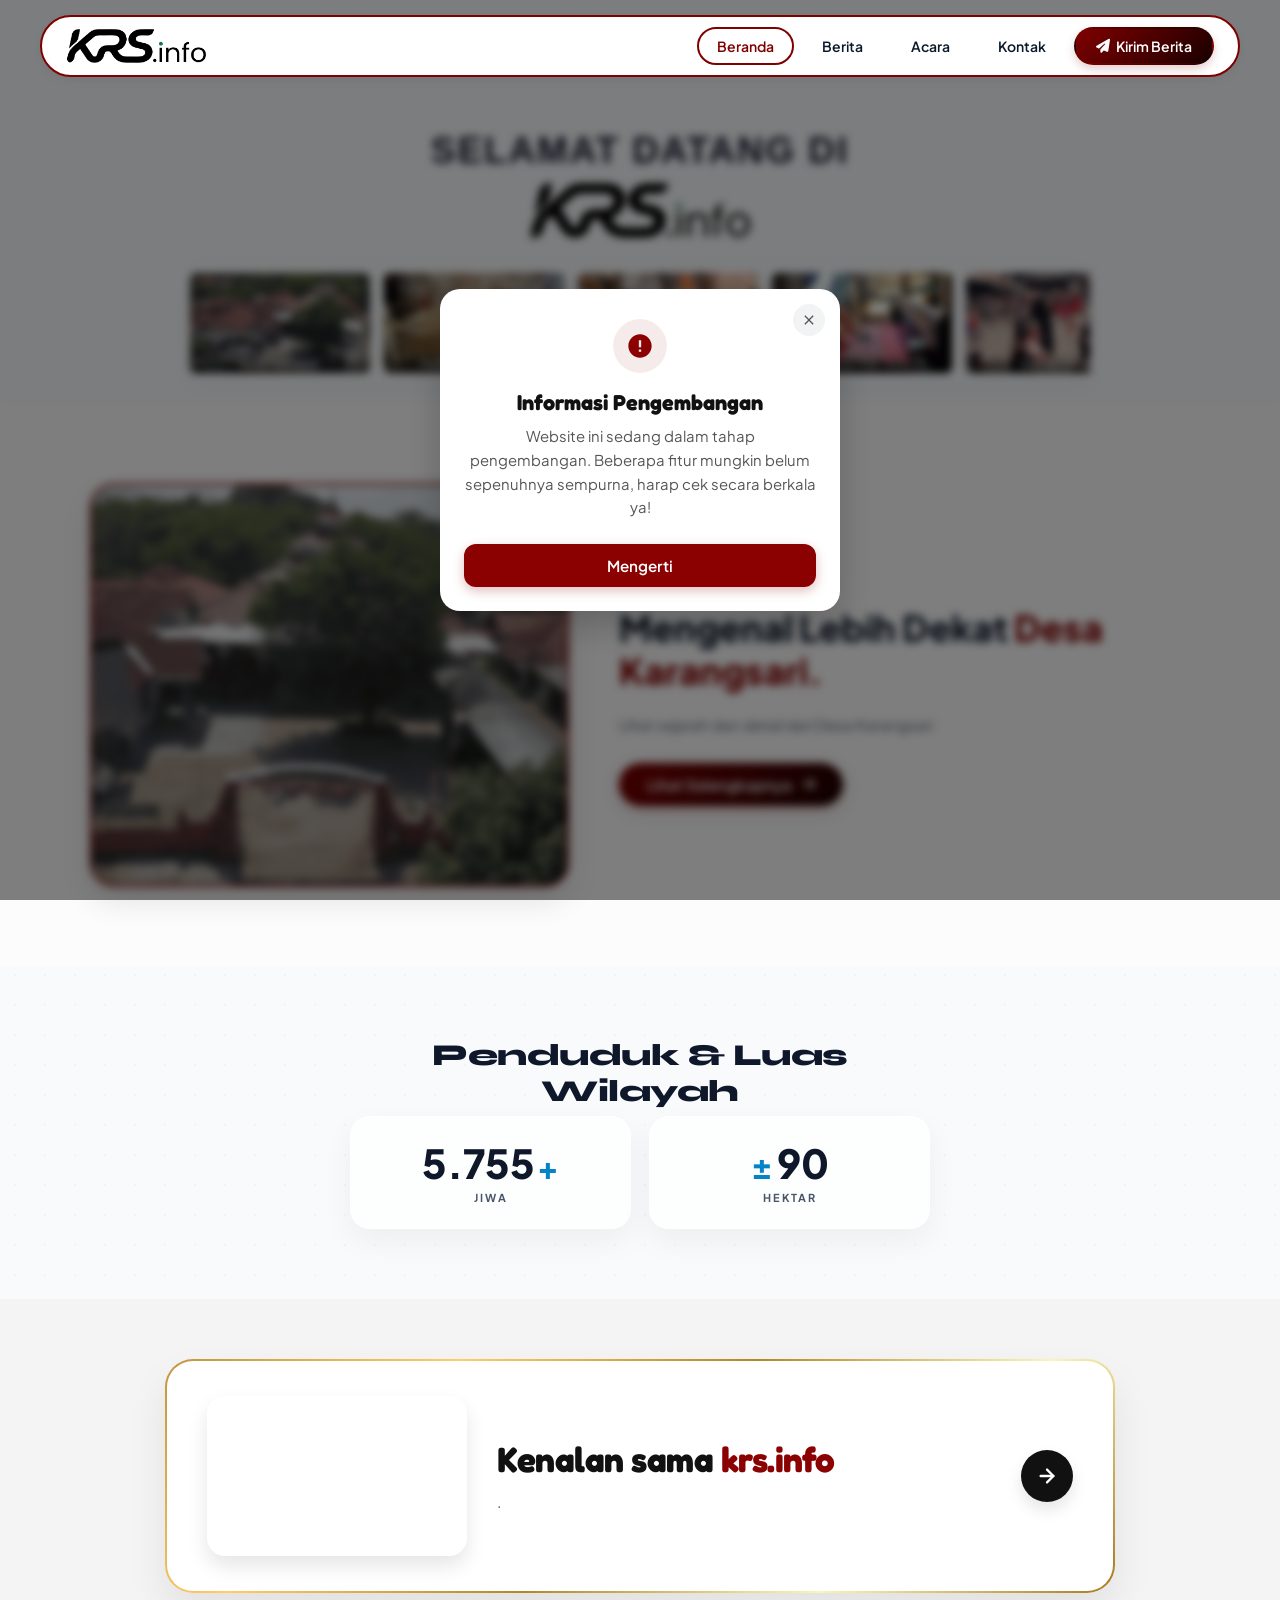
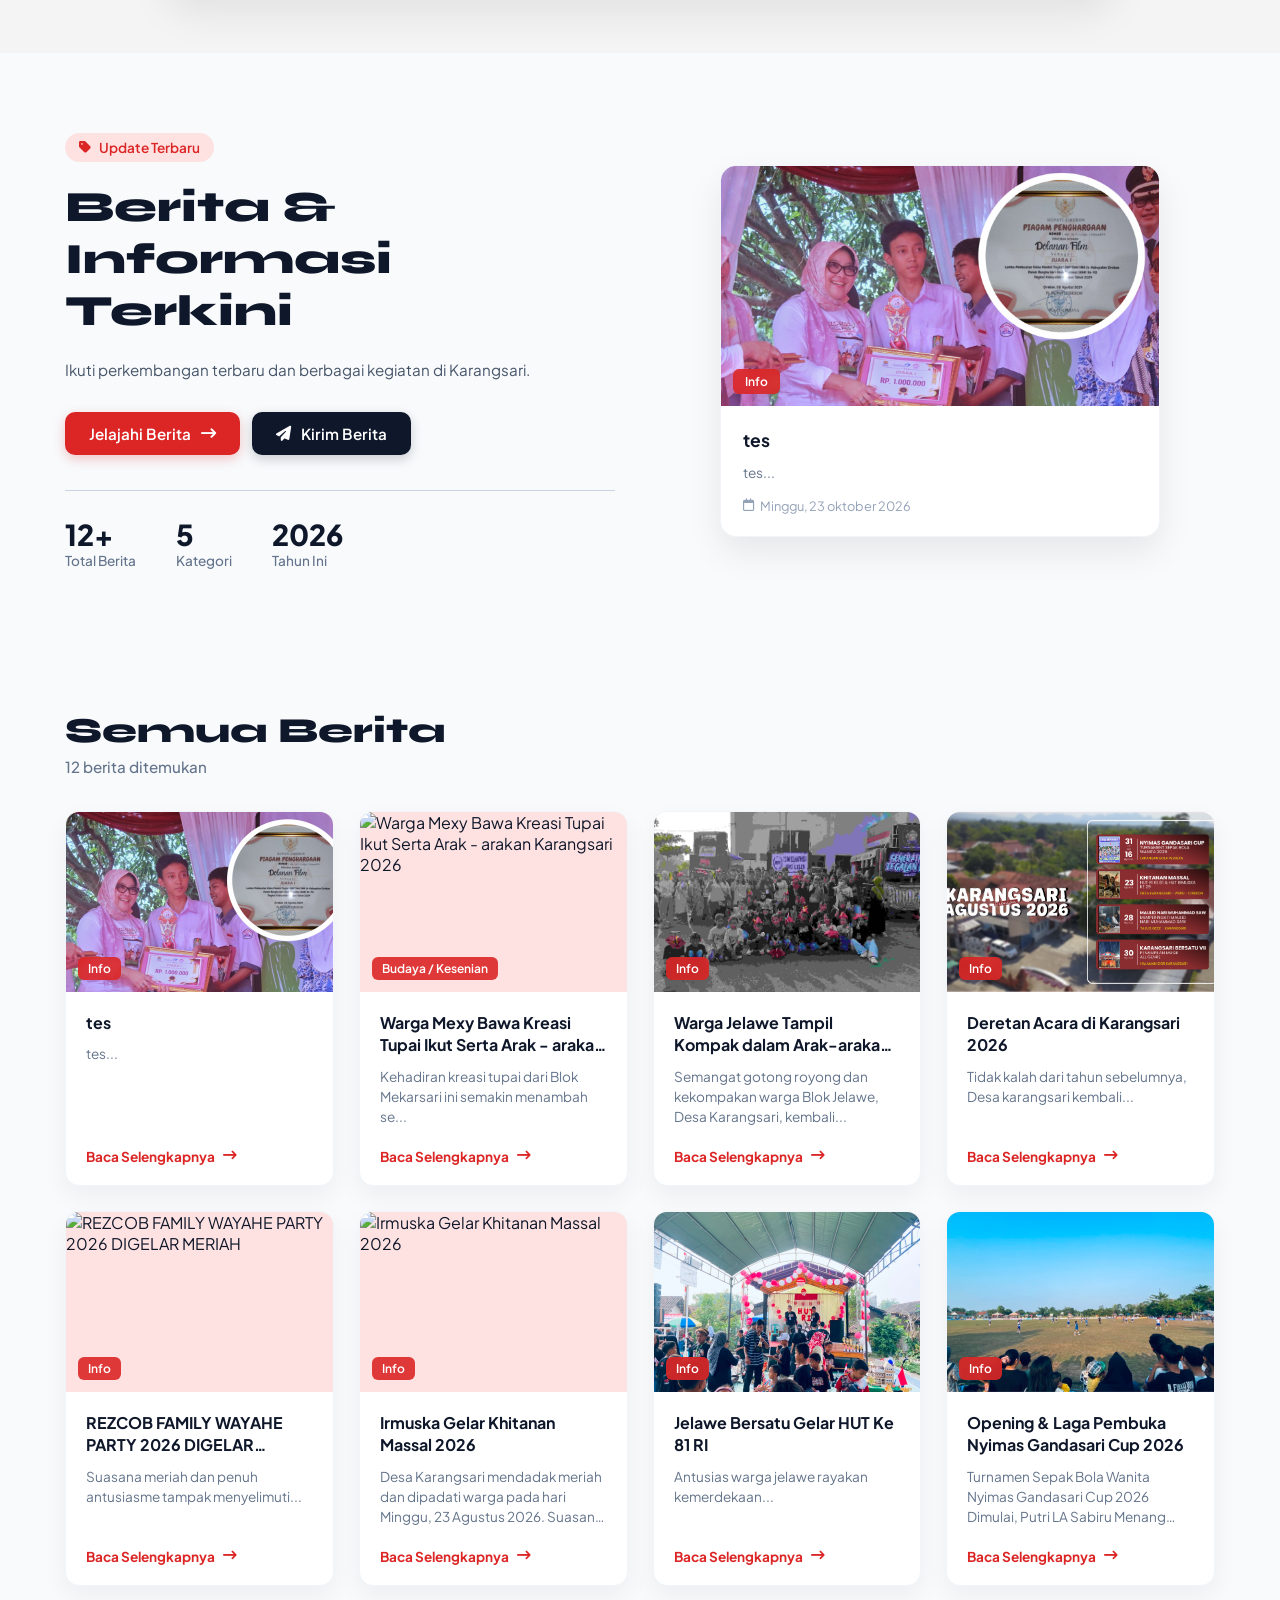
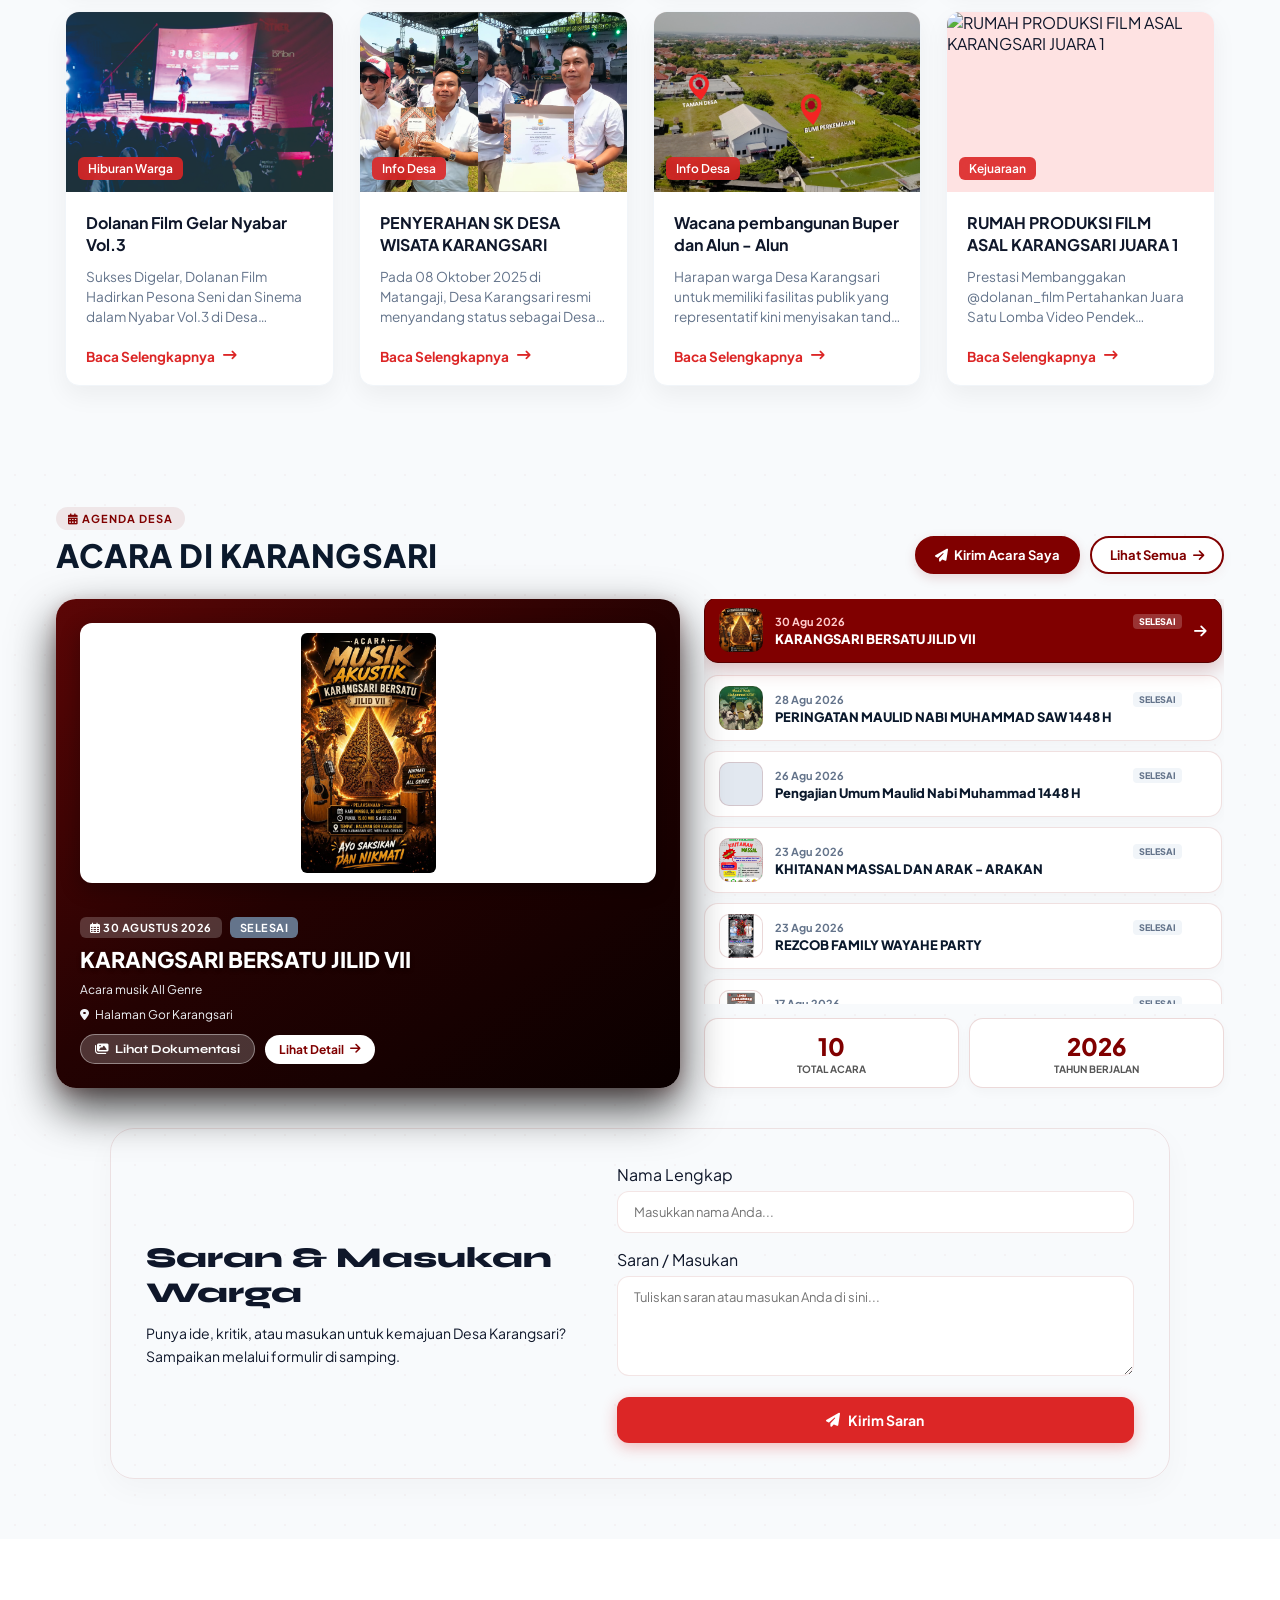
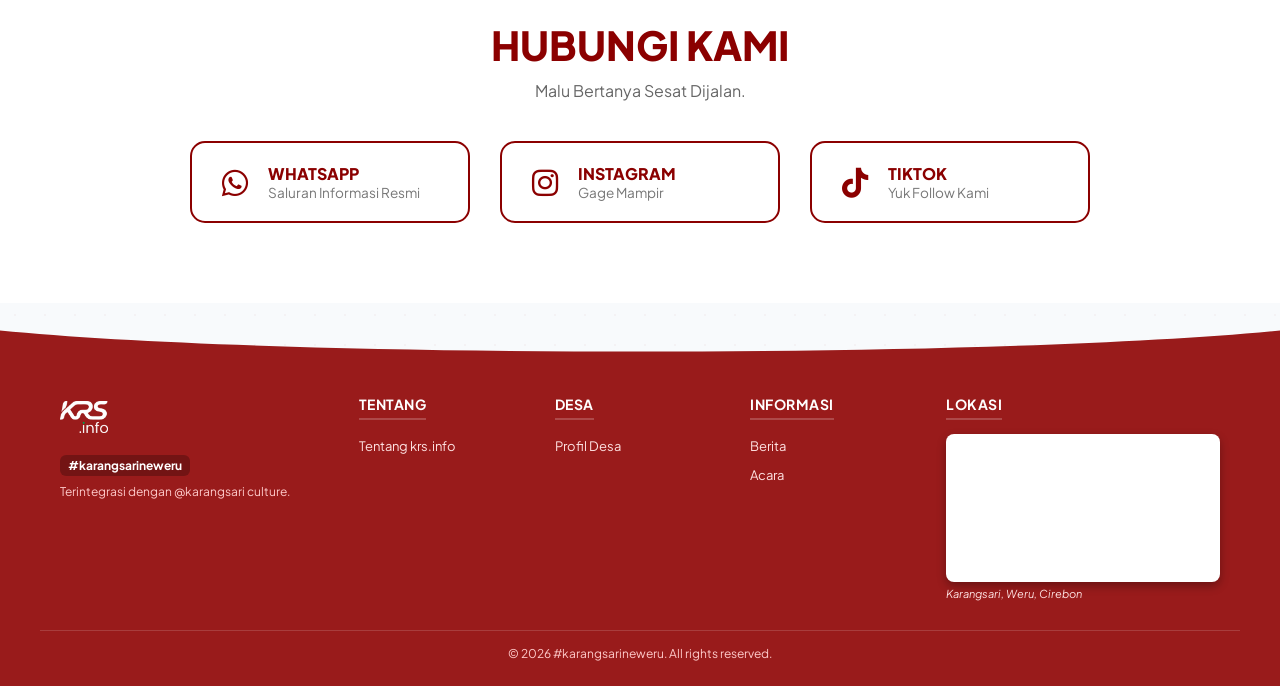
==== commit 5d5fb275: "Update index.html" ====
--- a/index.html
+++ b/index.html
@@ -5278,7 +5278,7 @@
     const isMaintenanceMode = true; 
     
     // Pengecekan otomatis waktu target (20 Oktober 2026)
-    const targetMaintenanceTime = new Date("2026-10-20T00:00:00").getTime();
+    const targetMaintenanceTime = new Date("2026-11-01T00:00:00").getTime();
     const currentTime = new Date().getTime();
 
     if (isMaintenanceMode && currentTime < targetMaintenanceTime) {
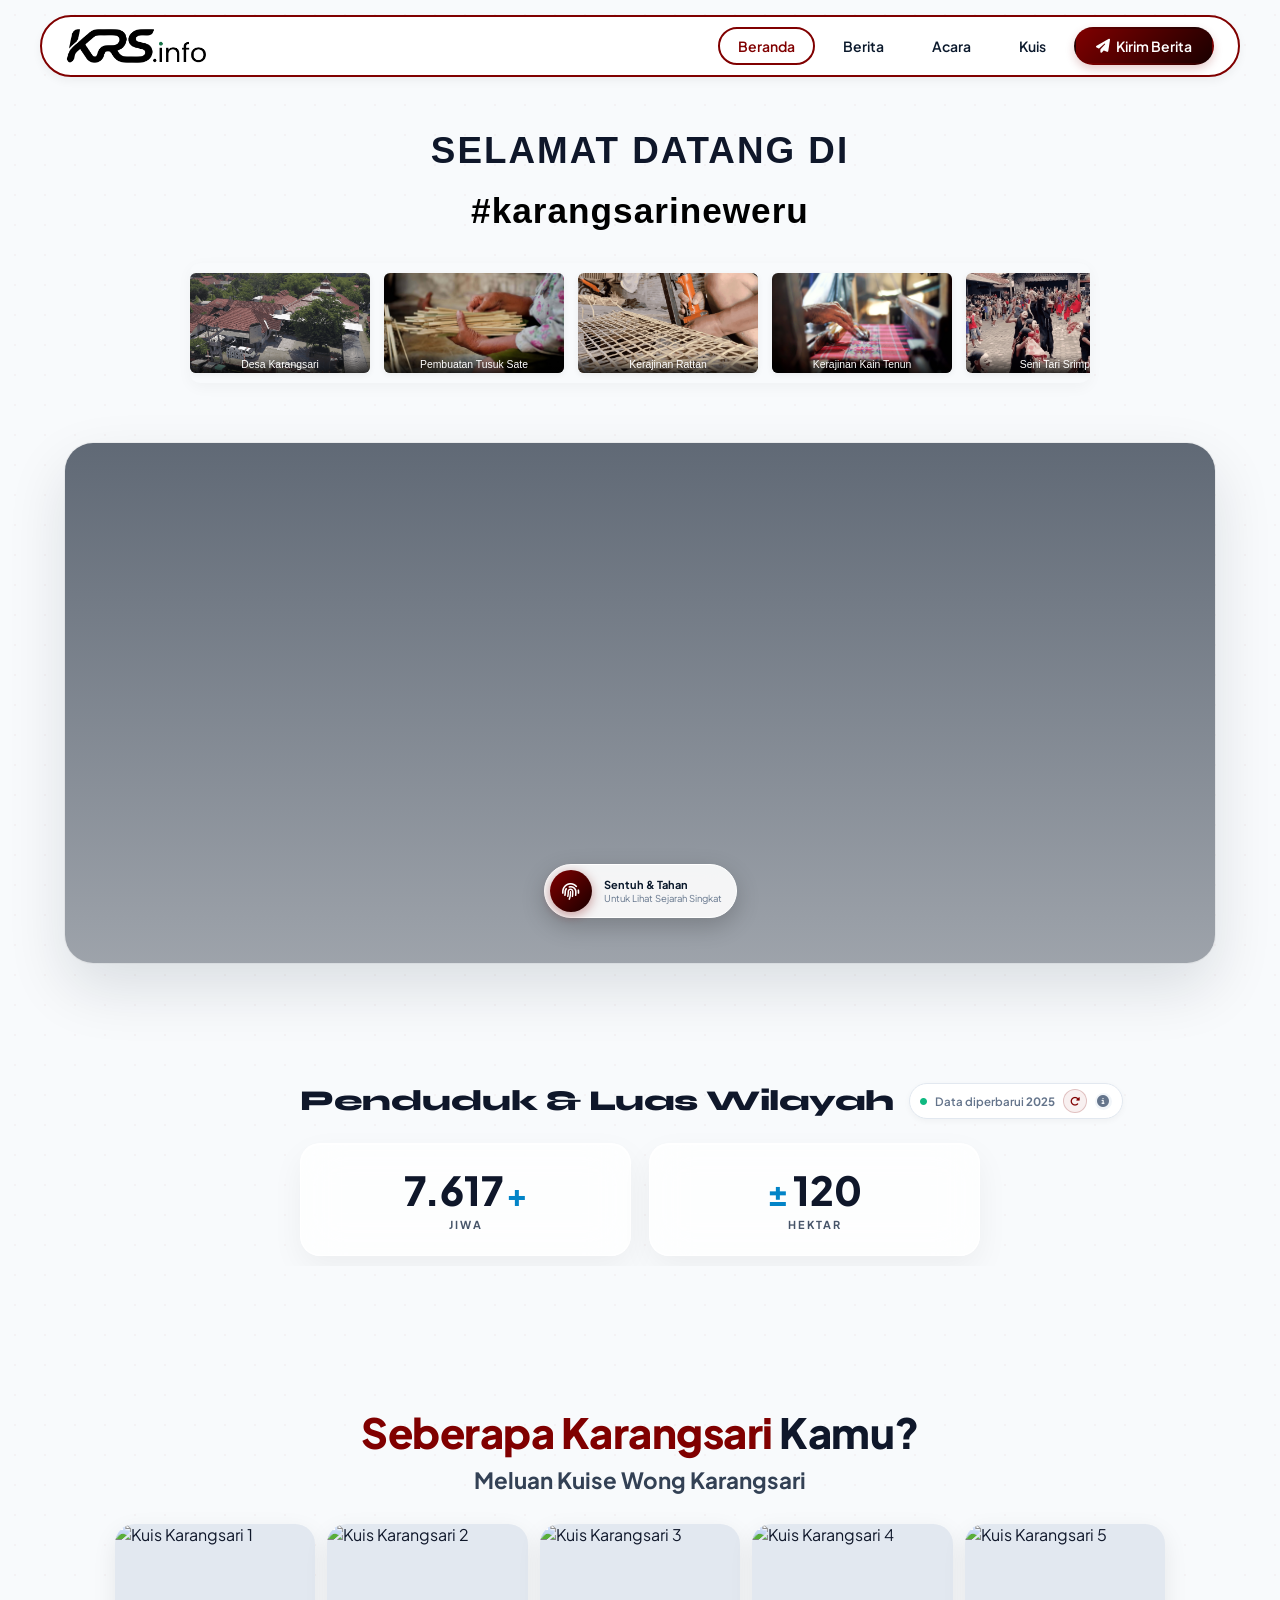
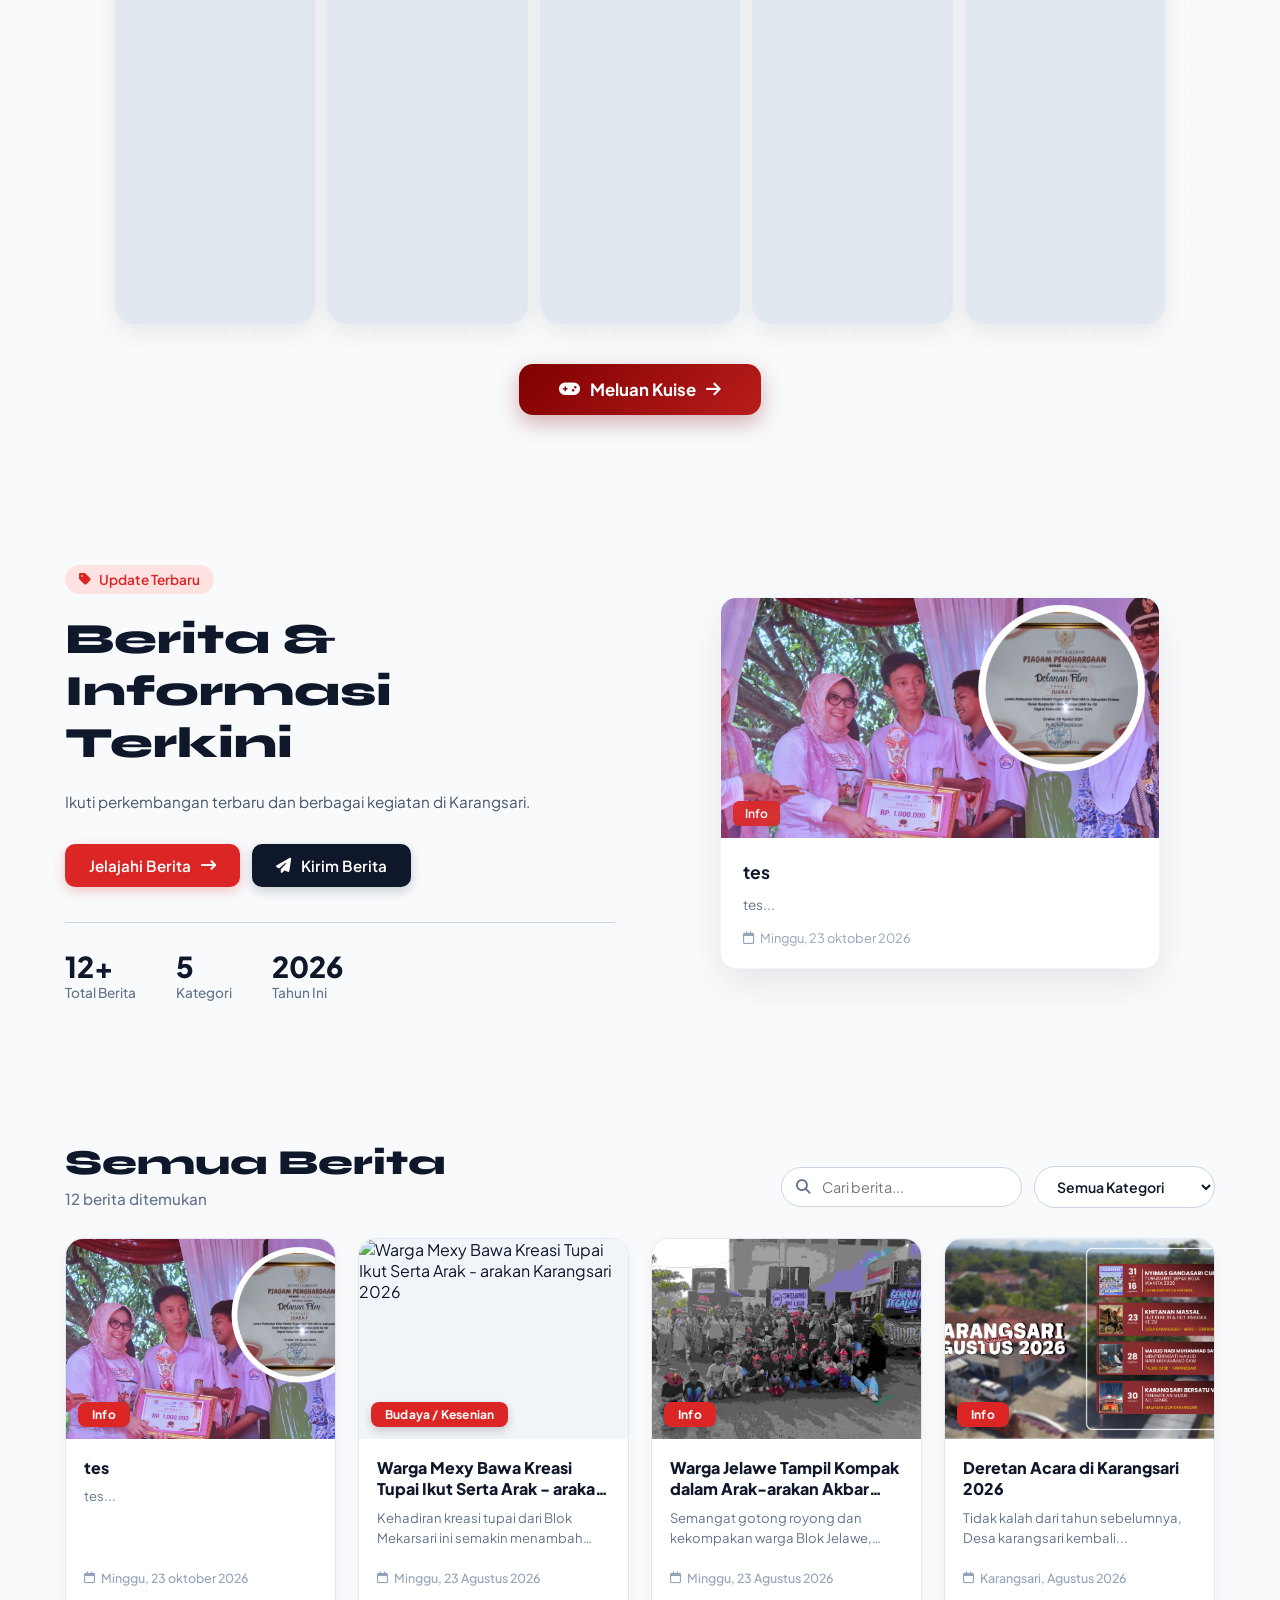
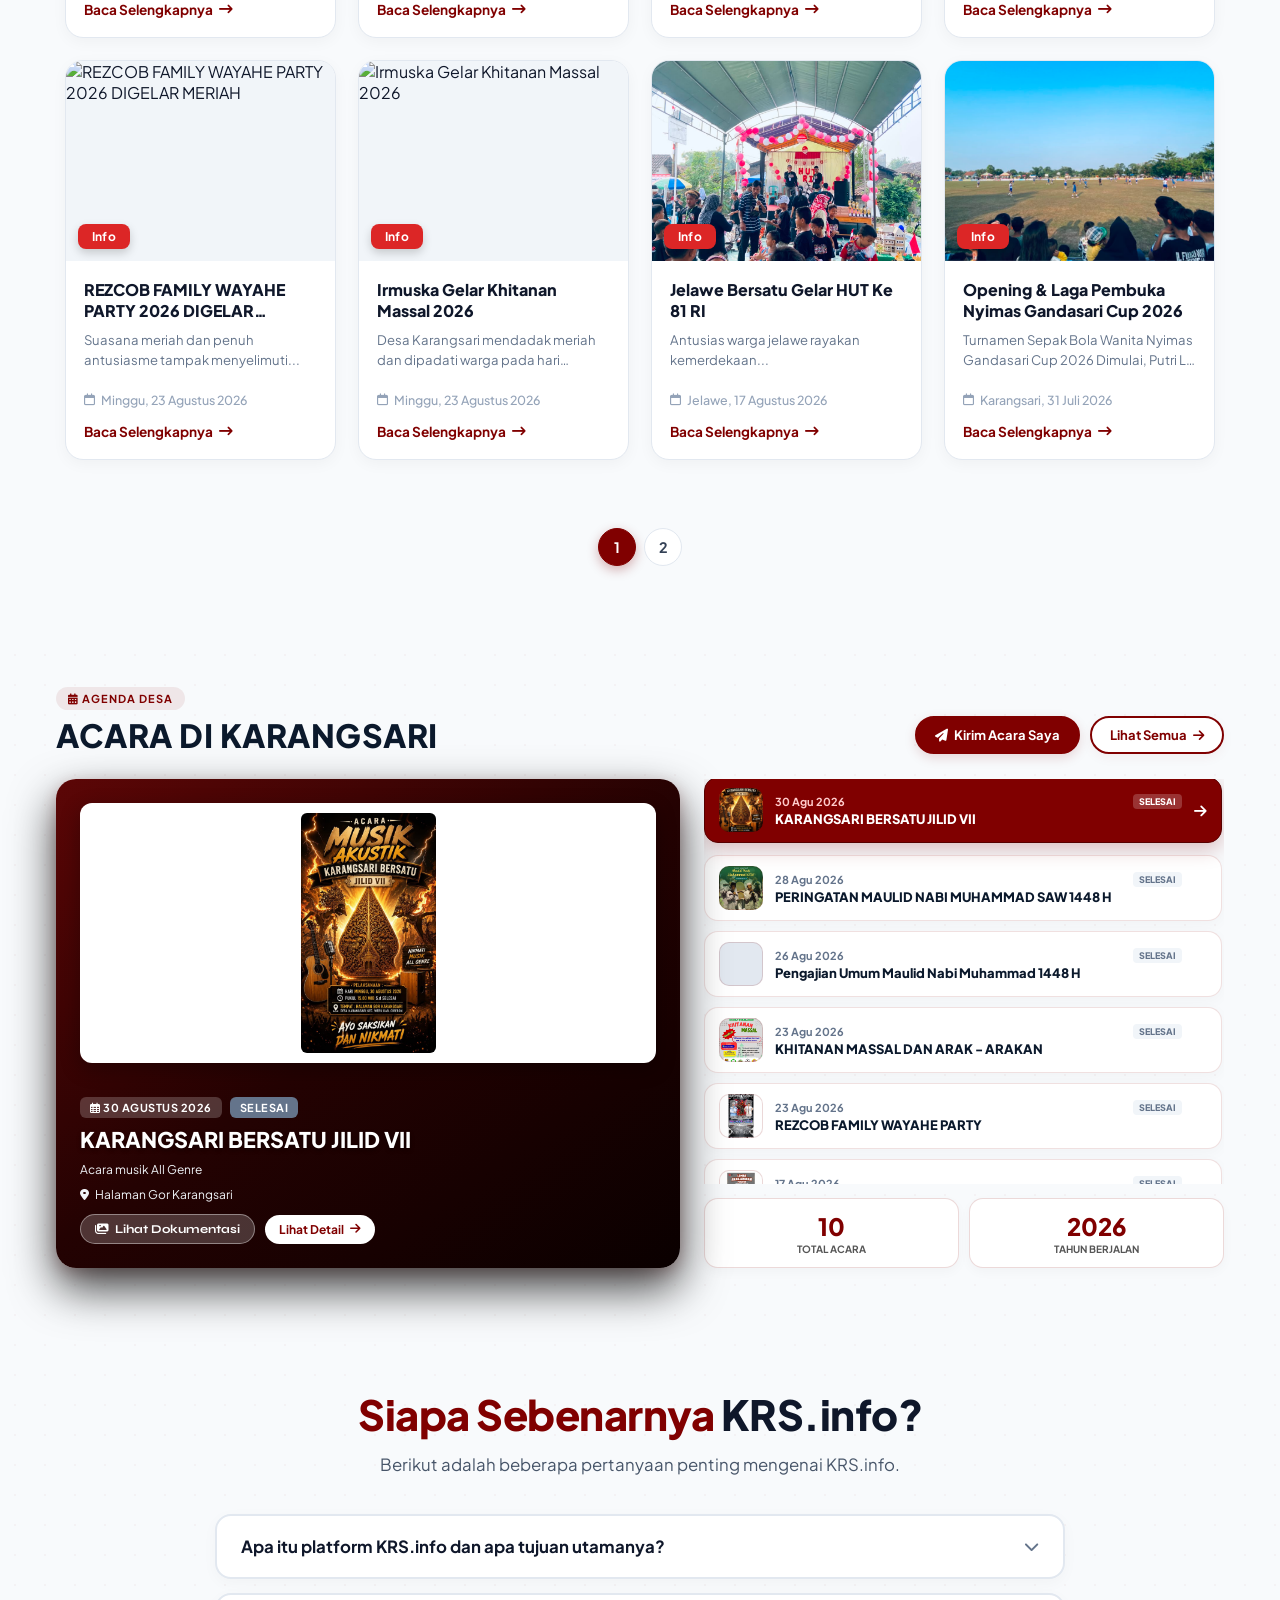
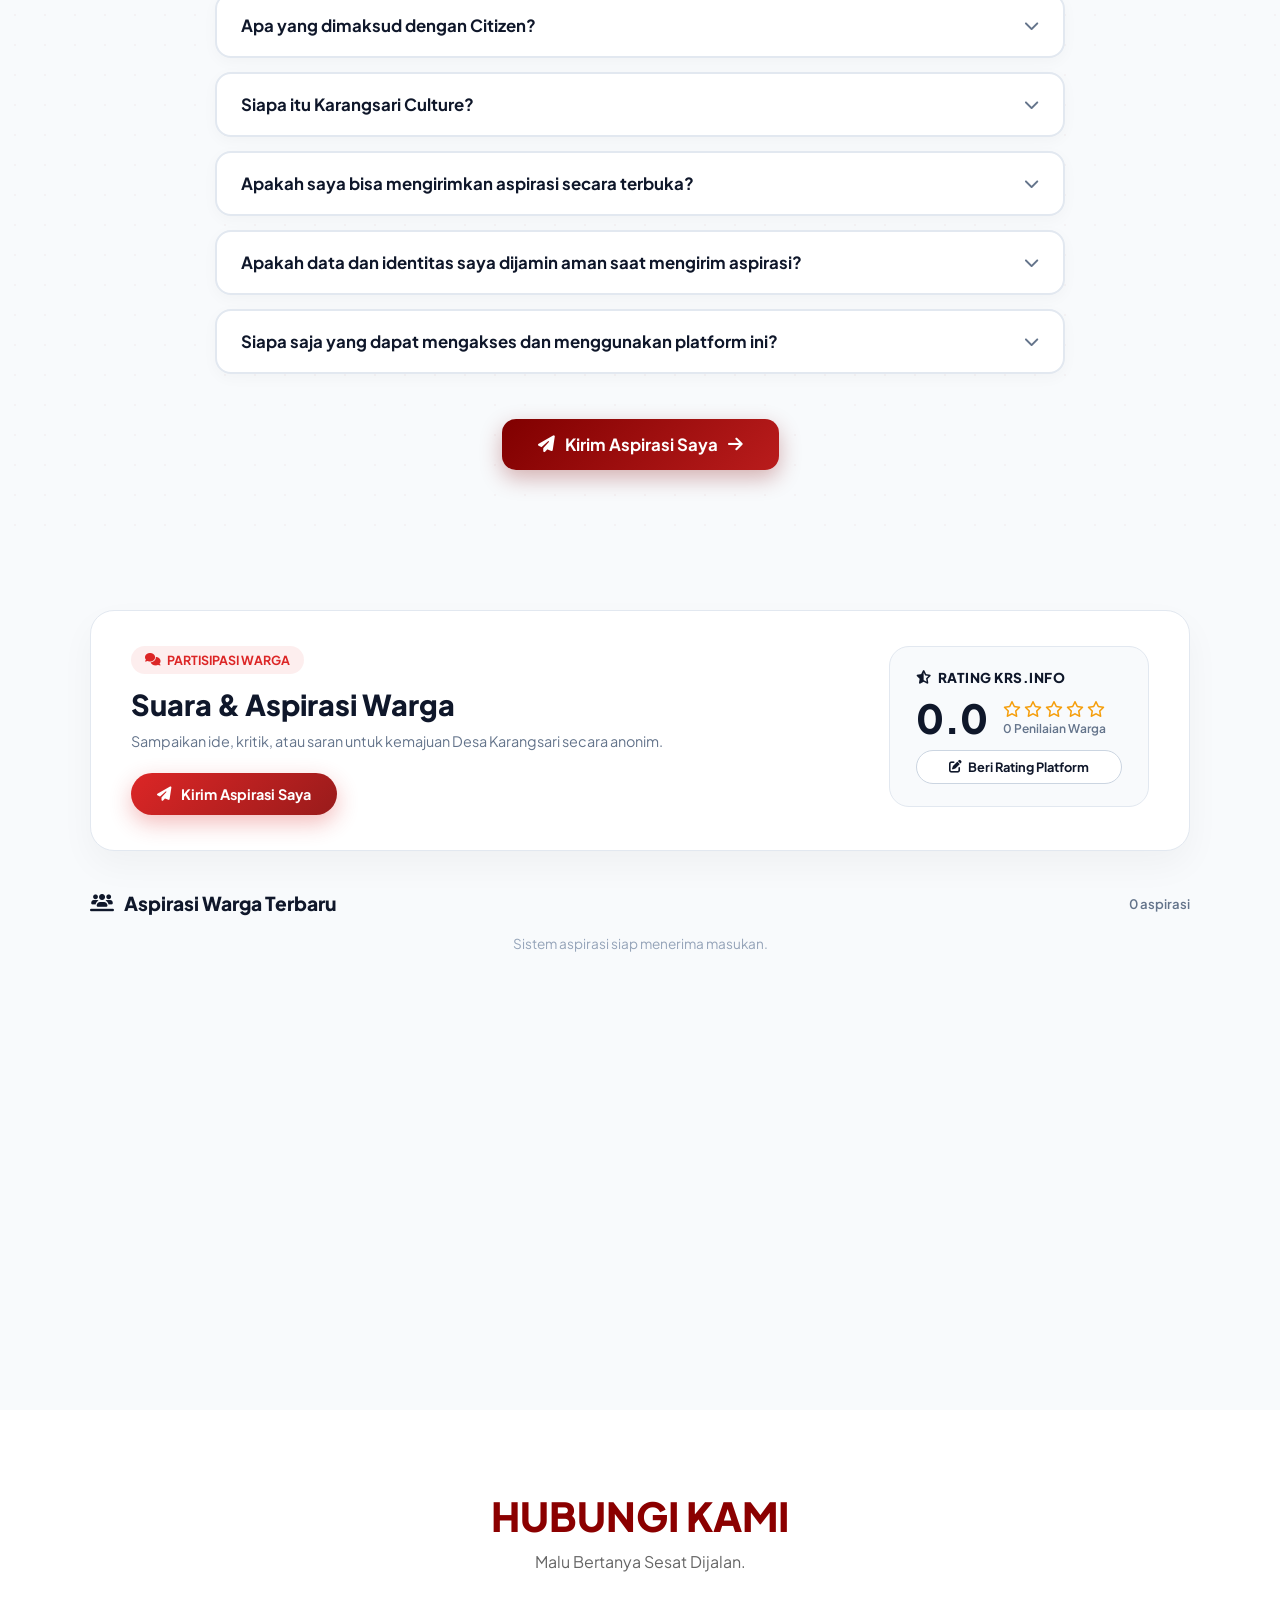
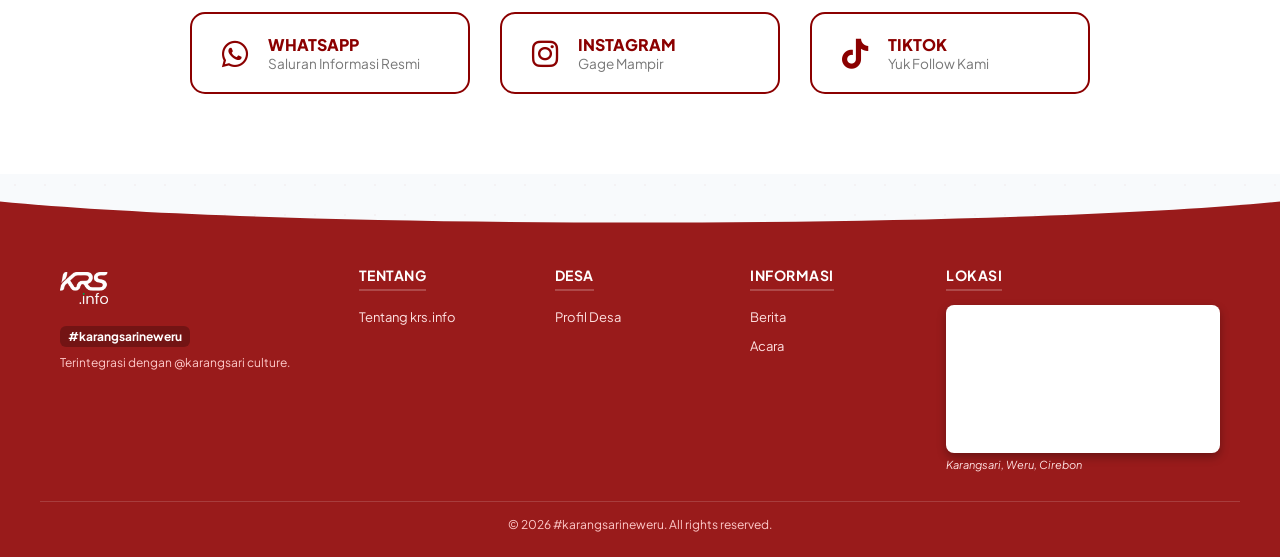
==== commit 4d3d5f3e: "Update index.html" ====
--- a/index.html
+++ b/index.html
@@ -5,7 +5,7 @@
     <meta name="viewport" content="width=device-width, initial-scale=1.0" />
     <link rel="icon" type="image/png" href="krsduwur.png" />
     <title>KRS.info | #karangsarineweru</title>
-    <link rel="icon" type="image/png" href="/path-ke-gambar/favicon.png">
+    <link rel="icon" type="image/png" href="/path-ke-gambar/favicon.png" />
     <link rel="stylesheet" href="style.css" />
 
     <link
@@ -2667,211 +2667,6 @@
     </style>
   </head>
   <body>
-    <!-- POP-UP PEMBERITAHUAN PENGEMBANGAN -->
-    <div id="devPopupModal" class="popup-overlay">
-      <div class="popup-card">
-        <button
-          id="closeDevPopup"
-          class="popup-close-btn"
-          aria-label="Tutup Pop-up"
-        >
-          <svg viewBox="0 0 24 24">
-            <path
-              d="M19 6.41L17.59 5 12 10.59 6.41 5 5 6.41 10.59 12 5 17.59 6.41 19 12 13.41 17.59 19 19 17.59 13.41 12z"
-            />
-          </svg>
-        </button>
-
-        <div class="popup-icon-container">
-          <svg viewBox="0 0 24 24">
-            <path
-              d="M12 2C6.48 2 2 6.48 2 12s4.48 10 10 10 10-4.48 10-10S17.52 2 12 2zm1 15h-2v-2h2v2zm0-4h-2V7h2v6z"
-            />
-          </svg>
-        </div>
-
-        <h3>Informasi Pengembangan</h3>
-        <p>
-          Website ini sedang dalam tahap pengembangan. Beberapa fitur mungkin
-          belum sepenuhnya sempurna, harap cek secara berkala ya!
-        </p>
-
-        <button id="okDevPopup" class="popup-action-btn">Mengerti</button>
-      </div>
-    </div>
-
-    <style>
-      /* Backdrop Latar Belakang Gelap Transparan */
-      .popup-overlay {
-        position: fixed;
-        inset: 0;
-        background: rgba(0, 0, 0, 0.5);
-        backdrop-filter: blur(4px);
-        -webkit-backdrop-filter: blur(4px);
-        z-index: 99999;
-        display: flex;
-        align-items: center;
-        justify-content: center;
-        padding: 20px;
-        opacity: 0;
-        visibility: hidden;
-        transition:
-          opacity 0.3s ease,
-          visibility 0.3s ease;
-      }
-
-      .popup-overlay.show-popup {
-        opacity: 1;
-        visibility: visible;
-      }
-
-      /* Kartu Kotak Pop-up */
-      .popup-card {
-        background: #ffffff;
-        width: 100%;
-        max-width: 400px;
-        border-radius: 20px;
-        padding: 30px 24px 24px 24px;
-        text-align: center;
-        position: relative;
-        box-shadow: 0 15px 35px rgba(0, 0, 0, 0.2);
-        transform: scale(0.85);
-        transition: transform 0.3s cubic-bezier(0.175, 0.885, 0.32, 1.275);
-      }
-
-      .popup-overlay.show-popup .popup-card {
-        transform: scale(1);
-      }
-
-      /* Tombol Silang Pojok Kanan Atas */
-      .popup-close-btn {
-        position: absolute;
-        top: 15px;
-        right: 15px;
-        background: #f1f3f5;
-        border: none;
-        width: 32px;
-        height: 32px;
-        border-radius: 50%;
-        display: flex;
-        align-items: center;
-        justify-content: center;
-        cursor: pointer;
-        color: #555555;
-        transition:
-          background 0.2s ease,
-          color 0.2s ease,
-          transform 0.2s ease;
-      }
-
-      .popup-close-btn:hover {
-        background: #8b0000;
-        color: #ffffff;
-        transform: scale(1.1);
-      }
-
-      .popup-close-btn svg {
-        width: 16px;
-        height: 16px;
-        fill: currentColor;
-      }
-
-      /* Ikon Peringatan Tengah */
-      .popup-icon-container {
-        width: 54px;
-        height: 54px;
-        background: rgba(139, 0, 0, 0.08);
-        border-radius: 50%;
-        display: flex;
-        align-items: center;
-        justify-content: center;
-        margin: 0 auto 16px auto;
-        color: #8b0000;
-      }
-
-      .popup-icon-container svg {
-        width: 28px;
-        height: 28px;
-        fill: currentColor;
-      }
-
-      /* Teks Judul & Deskripsi */
-      .popup-card h3 {
-        font-family: "Fredoka", cursive, sans-serif;
-        font-size: 1.35rem;
-        color: #111111;
-        margin-bottom: 10px;
-      }
-
-      .popup-card p {
-        font-size: 0.93rem;
-        color: #555555;
-        line-height: 1.6;
-        margin-bottom: 24px;
-      }
-
-      /* Tombol Aksi Utama */
-      .popup-action-btn {
-        background: #8b0000;
-        color: #ffffff;
-        border: none;
-        width: 100%;
-        padding: 12px;
-        border-radius: 12px;
-        font-weight: 600;
-        font-size: 0.95rem;
-        cursor: pointer;
-        transition:
-          background 0.2s ease,
-          transform 0.2s ease;
-        box-shadow: 0 4px 12px rgba(139, 0, 0, 0.25);
-      }
-
-      .popup-action-btn:hover {
-        background: #a30000;
-        transform: translateY(-2px);
-      }
-    </style>
-
-    <script>
-      // Fungsi untuk menutup pop-up
-      function closePopup() {
-        const modal = document.getElementById("devPopupModal");
-        modal.classList.remove("show-popup");
-        // Menyimpan status agar pop-up tidak muncul terus-menerus di setiap klik halaman pada sesi yang sama
-        sessionStorage.setItem("devPopupClosed", "true");
-      }
-
-      // Event listener tombol silang dan tombol mengerti
-      document
-        .getElementById("closeDevPopup")
-        .addEventListener("click", closePopup);
-      document
-        .getElementById("okDevPopup")
-        .addEventListener("click", closePopup);
-
-      // Menutup pop-up jika pengguna mengklik area luar kotak putih (backdrop)
-      document
-        .getElementById("devPopupModal")
-        .addEventListener("click", function (e) {
-          if (e.target === this) {
-            closePopup();
-          }
-        });
-
-      // Menampilkan pop-up saat halaman dimuat jika belum pernah ditutup pada sesi ini
-      window.addEventListener("DOMContentLoaded", function () {
-        if (sessionStorage.getItem("devPopupClosed") !== "true") {
-          // Beri sedikit jeda agar animasi muncul mulus setelah halaman siap
-          setTimeout(() => {
-            document
-              .getElementById("devPopupModal")
-              .classList.add("show-popup");
-          }, 400);
-        }
-      });
-    </script>
-
     <nav class="navbar" id="mainNav">
       <div class="nav-container">
         <a href="#" class="nav-logo"> <img src="krs.png" alt="Logo" /> </a>
@@ -2879,11 +2674,11 @@
           <li><a href="#home">Beranda</a></li>
           <li><a href="#Berita">Berita</a></li>
           <li><a href="#agenda">Acara</a></li>
-          <li><a href="#kontak">Kontak</a></li>
+          <li><a href="#kuis">Kuis</a></li>
           <li>
             <a
               href="javascript:void(0);"
-              onclick="bukaModalProtokol('https://forms.gle/dTcjsJgK8dRCVYjZA')"
+              onclick="bukaModalProtokol('kirim-berita.html')"
               class="btn-kirim"
             >
               <i class="fa-solid fa-paper-plane"></i> Kirim Berita
@@ -2998,209 +2793,410 @@
       });
     </script>
 
-    <!-- ==================== SECTION: TENTANG KARANGSARI PREVIEW ==================== -->
-    <section id="tentang-preview" class="tentang-section">
-      <div class="tentang-container">
-        <!-- Kolom Kiri: Gambar Preview & Badge -->
-        <div class="tentang-img-box">
-          <img src="krsinfoimage (16).png" alt="Desa Karangsari" />
+    <!-- ==================== SECTION: TENTANG KARANGSARI PREVIEW (3 VIDEO SLIDER & FINGERPRINT) ==================== -->
+    <section id="tentang-preview" class="krs-tech-section">
+      <!-- Kotak Persegi Panjang Berwarna Putih dengan Shadow Bersih -->
+      <div class="krs-video-frame-container" id="krsVideoContainer">
+        <!-- Wadah 3 Video Slider Bergantian -->
+        <div class="krs-video-slider" id="krsVideoSlider">
+          <!-- Video 1 -->
+          <video
+            class="krs-bg-video active-video"
+            autoplay
+            muted
+            loop
+            playsinline
+          >
+            <source src="vkrs1.mp4" type="video/mp4" />
+            <img src="krsinfoimage (16).png" alt="Karangsari Background" />
+          </video>
+          <!-- Video 2 -->
+          <video class="krs-bg-video" autoplay muted loop playsinline>
+            <source src="vkrs2.mp4" type="video/mp4" />
+          </video>
+          <!-- Video 3 -->
+          <video class="krs-bg-video" autoplay muted loop playsinline>
+            <source src="vkrs3.mp4" type="video/mp4" />
+          </video>
         </div>
 
-        <!-- Kolom Kanan: Teks & Tombol ke karangsari.html -->
-        <div class="tentang-text-box">
-          <div class="badge-tag">TENTANG KARANGSARI</div>
-          <h2 class="tentang-title">
-            Mengenal Lebih Dekat <span>Desa Karangsari.</span>
-          </h2>
-          <p class="tentang-desc">
-            Lihat sejarah dan detail dari Desa Karangsari
-          </p>
-          <p class="tentang-desc"></p>
-
-          <!-- Tombol Menuju karangsari.html -->
-          <a href="karangsari.html" class="btn-selengkapnya">
-            Lihat Selengkapnya <i class="fa-solid fa-arrow-right"></i>
-          </a>
+        <div class="krs-bg-overlay"></div>
+
+        <!-- Teks Dinamis di Atas Video (Sejarah Singkat -> Karangsari Weru) -->
+        <div class="krs-video-hero-header" id="krsHeroHeader">
+          <h1 class="krs-tech-main-title" id="dynamicText">Sejarah Singkat</h1>
         </div>
-      </div>
-    </section>
-
-    <!-- ==================== CSS STYLING SECTION ==================== -->
-    <style>
-      .tentang-section {
-        padding: 80px 20px;
-        background-color: #fcfcfc;
-        display: flex;
-        justify-content: center;
-        width: 100%;
-        box-sizing: border-box;
-      }
-
-      .tentang-container {
-        display: flex;
-        align-items: center;
-        gap: 50px;
-        max-width: 1100px;
-        width: 100%;
-      }
-
-      .tentang-img-box {
-        flex: 1;
-        position: relative;
-        border-radius: 24px;
-        overflow: hidden;
-        border: 2px solid #800000;
-        box-shadow: 0 15px 30px rgba(0, 0, 0, 0.1);
-      }
-
-      .tentang-img-box img {
-        width: 100%;
-        height: 400px;
-        object-fit: cover;
-        display: block;
-        transition: transform 0.5s ease;
-      }
-
-      .tentang-img-box:hover img {
-        transform: scale(1.03);
-      }
-
-      .img-badge {
-        position: absolute;
-        bottom: 20px;
-        left: 20px;
-        background: rgba(128, 0, 0, 0.85);
-        color: #ffffff;
-        padding: 8px 16px;
-        border-radius: 50px;
-        font-size: 13px;
-        font-weight: 600;
-        backdrop-filter: blur(5px);
-      }
-
-      .tentang-text-box {
-        flex: 1.2;
-      }
-
-      .badge-tag {
-        display: inline-block;
-        background-color: rgba(128, 0, 0, 0.1);
-        color: #800000;
-        padding: 6px 14px;
-        border-radius: 50px;
-        font-size: 12px;
-        font-weight: 700;
-        letter-spacing: 1px;
-        margin-bottom: 15px;
-      }
-
-      .tentang-title {
-        font-size: 36px;
-        font-weight: 800;
-        color: #0b192c;
-        line-height: 1.2;
-        margin-bottom: 20px;
-      }
-
-      .tentang-title span {
-        color: #800000;
-      }
-
-      .tentang-desc {
-        font-size: 15px;
-        color: #4b5563;
-        line-height: 1.7;
-        margin-bottom: 15px;
-      }
-
-      .btn-selengkapnya {
-        display: inline-flex;
-        align-items: center;
-        justify-content: center;
-        gap: 10px;
-        background: linear-gradient(135deg, #800000, #1a0000);
-        color: #ffffff;
-        padding: 12px 28px;
-        border-radius: 50px;
-        text-decoration: none;
-        font-weight: 600;
-        font-size: 15px;
-        box-shadow: 0 4px 15px rgba(128, 0, 0, 0.25);
-        transition: transform 0.3s ease;
-        margin-top: 10px;
-      }
-
-      .btn-selengkapnya:hover {
-        transform: translateY(-3px);
-      }
-
-      /* ==================== RESPONSIF MOBILE (< 768px) ==================== */
-      @media screen and (max-width: 768px) {
-        .tentang-section {
-          padding: 40px 15px;
-        }
-
-        .tentang-container {
-          flex-direction: column;
-          gap: 25px;
-        }
-
-        .tentang-img-box {
-          width: 100%;
-        }
-
-        .tentang-img-box img {
-          height: 250px;
-        }
-
-        .tentang-title {
-          font-size: 26px;
-          margin-bottom: 12px;
-        }
-
-        .tentang-desc {
-          font-size: 14px;
-          line-height: 1.6;
-        }
-
-        .btn-selengkapnya {
-          width: 100%;
-        }
-      }
-    </style>
-
-    <!-- ==================== SECTION STATISTIK DESA KARANGSARI ==================== -->
-    <section id="statistik-desa" class="krs-stats-section">
-      <div class="krs-stats-wrapper">
-        <!-- Judul Section (Proporsional, tidak kapital semua) -->
-        <div class="krs-stats-header">
-          <h2>Penduduk & Luas Wilayah</h2>
-        </div>
-
-        <!-- Wadah Kotak Statistik -->
-        <div class="krs-stats-grid">
-          <!-- Kotak 1: Jumlah Penduduk -->
-          <div class="krs-glass-card">
-            <div class="krs-stat-number">
-              <span class="krs-counter" data-target="7617">0</span
-              ><span class="krs-symbol">+</span>
+
+        <!-- Tombol Fingerprint Proporsional Berbingkai Glass di Tengah Bawah -->
+        <div class="krs-floating-fingerprint-container">
+          <div class="krs-fingerprint-glass-badge">
+            <div
+              class="krs-fingerprint-btn"
+              id="fingerprintBtn"
+              onmousedown="startHold()"
+              onmouseup="cancelHold()"
+              onmouseleave="cancelHold()"
+              ontouchstart="startHold()"
+              ontouchend="cancelHold()"
+            >
+              <div class="krs-fingerprint-ring"></div>
+              <i class="fa-solid fa-fingerprint"></i>
             </div>
-            <div class="krs-card-sub">Jiwa</div>
-          </div>
-
-          <!-- Kotak 2: Luas Wilayah -->
-          <div class="krs-glass-card">
-            <div class="krs-stat-number">
-              <span class="krs-symbol-prefix">±</span
-              ><span class="krs-counter" data-target="120">0</span>
+            <div class="krs-fingerprint-instruction">
+              <span class="krs-instruction-title" id="instructionText"
+                >Sentuh & Tahan</span
+              >
+              <span class="krs-instruction-sub"
+                >Untuk Lihat Sejarah Singkat</span
+              >
             </div>
-            <div class="krs-card-sub">Hektar</div>
           </div>
         </div>
       </div>
     </section>
 
-    <!-- Styling Efek Kaca iOS & Tipografi Proporsional -->
+    <!-- ==================== CSS STYLING ==================== -->
+    <style>
+      .krs-tech-section {
+        position: relative;
+        width: 100%;
+        padding: 40px 20px;
+        background-color: transparent;
+        box-sizing: border-box;
+        font-family: "Segoe UI", Tahoma, Geneva, Verdana, sans-serif;
+        display: flex;
+        justify-content: center;
+      }
+
+      /* Kotak Persegi Panjang Utama Berwarna Putih dengan Shadow Kontras */
+      .krs-video-frame-container {
+        position: relative;
+        max-width: 1150px;
+        width: 100%;
+        height: 520px;
+        background: #ffffff;
+        border-radius: 28px;
+        overflow: hidden;
+        display: flex;
+        flex-direction: column;
+        justify-content: space-between;
+        padding: 45px 35px;
+        box-shadow:
+          0 25px 60px rgba(11, 25, 44, 0.12),
+          0 0 0 1px rgba(0, 0, 0, 0.04);
+      }
+
+      /* Slider Video di dalam Kotak */
+      .krs-video-slider {
+        position: absolute;
+        top: 0;
+        left: 0;
+        width: 100%;
+        height: 100%;
+        z-index: 1;
+      }
+
+      .krs-bg-video {
+        position: absolute;
+        top: 0;
+        left: 0;
+        width: 100%;
+        height: 100%;
+        object-fit: cover;
+        opacity: 0;
+        transition: opacity 1.2s ease-in-out;
+      }
+
+      .krs-bg-video.active-video {
+        opacity: 1;
+      }
+
+      /* Overlay Gelap Agar Teks Sangat Kontras di Atas Video */
+      .krs-bg-overlay {
+        position: absolute;
+        top: 0;
+        left: 0;
+        width: 100%;
+        height: 100%;
+        background: linear-gradient(
+          to bottom,
+          rgba(11, 25, 44, 0.65) 0%,
+          rgba(11, 25, 44, 0.4) 100%
+        );
+        z-index: 2;
+      }
+
+      /* Header Teks Menimpa Video di Atas */
+      .krs-video-hero-header {
+        position: relative;
+        z-index: 3;
+        text-align: center;
+        margin: auto 0;
+      }
+
+      .krs-tech-sub-tag {
+        display: inline-block;
+        font-family: monospace;
+        font-size: 12px;
+        color: #ffffff;
+        background: rgba(255, 255, 255, 0.2);
+        backdrop-filter: blur(10px);
+        padding: 4px 14px;
+        border-radius: 20px;
+        border: 1px solid rgba(255, 255, 255, 0.4);
+        margin-bottom: 12px;
+        letter-spacing: 1px;
+      }
+
+      .krs-tech-main-title {
+        font-size: 52px;
+        font-weight: 900;
+        color: #ffffff;
+        letter-spacing: -1px;
+        text-shadow: 0 4px 25px rgba(0, 0, 0, 0.7);
+        transition:
+          opacity 0.6s ease,
+          transform 0.6s ease;
+      }
+
+      /* Tombol Fingerprint Proporsional Ukuran Jempol dengan Bingkai Glass */
+      .krs-floating-fingerprint-container {
+        position: relative;
+        z-index: 4;
+        width: 100%;
+        display: flex;
+        justify-content: center;
+      }
+
+      .krs-fingerprint-glass-badge {
+        display: flex;
+        align-items: center;
+        gap: 12px;
+        background: rgba(255, 255, 255, 0.9);
+        backdrop-filter: blur(14px);
+        -webkit-backdrop-filter: blur(14px);
+        border: 1px solid rgba(255, 255, 255, 1);
+        padding: 5px 14px 5px 5px;
+        border-radius: 50px;
+        box-shadow: 0 8px 25px rgba(0, 0, 0, 0.2);
+      }
+
+      .krs-fingerprint-btn {
+        position: relative;
+        width: 42px;
+        height: 42px;
+        background: linear-gradient(135deg, #800000 0%, #1a0000 100%);
+        border-radius: 50%;
+        display: flex;
+        align-items: center;
+        justify-content: center;
+        color: #ffffff;
+        font-size: 17px;
+        cursor: pointer;
+        box-shadow: 0 3px 12px rgba(128, 0, 0, 0.4);
+        transition: transform 0.2s ease;
+      }
+
+      .krs-fingerprint-btn:active {
+        transform: scale(0.92);
+      }
+
+      .krs-fingerprint-ring {
+        position: absolute;
+        inset: -3px;
+        border-radius: 50%;
+        border: 2px dashed #ffffff;
+        opacity: 0;
+        transition: opacity 0.3s ease;
+      }
+
+      .krs-fingerprint-btn.scanning .krs-fingerprint-ring {
+        opacity: 1;
+        animation:
+          spinRing 1.5s linear infinite,
+          pulseGlowTech 0.8s ease-in-out infinite alternate;
+      }
+
+      @keyframes spinRing {
+        100% {
+          transform: rotate(360deg);
+        }
+      }
+
+      @keyframes pulseGlowTech {
+        0% {
+          box-shadow:
+            0 0 5px rgba(255, 255, 255, 0.5),
+            inset 0 0 4px rgba(128, 0, 0, 0.5);
+        }
+        100% {
+          box-shadow:
+            0 0 18px rgba(255, 255, 255, 0.9),
+            inset 0 0 10px rgba(128, 0, 0, 0.9);
+        }
+      }
+
+      .krs-fingerprint-instruction {
+        display: flex;
+        flex-direction: column;
+        gap: 1px;
+      }
+
+      .krs-instruction-title {
+        font-size: 11px;
+        font-weight: 700;
+        color: #0b192c;
+      }
+
+      .krs-instruction-sub {
+        font-size: 9.5px;
+        color: #64748b;
+      }
+
+      /* ==================== RESPONSIF MOBILE ==================== */
+      @media screen and (max-width: 768px) {
+        .krs-tech-section {
+          padding: 15px 10px;
+        }
+
+        .krs-video-frame-container {
+          height: 440px;
+          padding: 25px 15px;
+          border-radius: 20px;
+        }
+
+        .krs-tech-main-title {
+          font-size: 32px;
+        }
+      }
+    </style>
+
+    <!-- ==================== SKRIP INTERAKTIF (3 VIDEO ROTATOR, TEXT ROTATOR & FINGERPRINT) ==================== -->
+    <script>
+      document.addEventListener("DOMContentLoaded", function () {
+        // Rotasi Teks Secara Berkala (Sejarah Singkat <-> Karangsari Weru)
+        const titleElem = document.getElementById("dynamicText");
+        const texts = ["Sejarah Singkat", "Karangsari Weru"];
+        let textIndex = 0;
+
+        setInterval(() => {
+          titleElem.style.opacity = 0;
+          titleElem.style.transform = "translateY(-10px)";
+
+          setTimeout(() => {
+            textIndex = (textIndex + 1) % texts.length;
+            titleElem.innerText = texts[textIndex];
+            titleElem.style.opacity = 1;
+            titleElem.style.transform = "translateY(0)";
+          }, 400);
+        }, 3500);
+
+        // Rotasi 3 Video Latar Belakang Secara Berkala Otomatis
+        const videos = document.querySelectorAll(".krs-bg-video");
+        let videoIndex = 0;
+
+        if (videos.length > 0) {
+          setInterval(() => {
+            videos[videoIndex].classList.remove("active-video");
+            videoIndex = (videoIndex + 1) % videos.length;
+            videos[videoIndex].classList.add("active-video");
+          }, 6000); // Berganti video tiap 6 detik
+        }
+      });
+
+      // Logika Fingerprint Scan Hold untuk Masuk ke karangsari.html
+      let holdTimer;
+      const holdDuration = 1400; // 1.4 detik
+
+      function startHold() {
+        const btn = document.getElementById("fingerprintBtn");
+        const txt = document.getElementById("instructionText");
+
+        btn.classList.add("scanning");
+        txt.innerText = "Memverifikasi Akses...";
+
+        holdTimer = setTimeout(() => {
+          txt.innerText = "Akses Diterima! Memuat...";
+          btn.style.background = "#10b981";
+
+          setTimeout(() => {
+            window.location.href = "karangsari.html";
+          }, 500);
+        }, holdDuration);
+      }
+
+      function cancelHold() {
+        clearTimeout(holdTimer);
+        const btn = document.getElementById("fingerprintBtn");
+        const txt = document.getElementById("instructionText");
+
+        btn.classList.remove("scanning");
+        txt.innerText = "Sentuh & Tahan";
+        btn.style.background = "";
+      }
+    </script>
+
+    <!-- ==================== SECTION STATISTIK DESA KARANGSARI ==================== -->
+    <section id="statistik-desa" class="krs-stats-section">
+      <!-- Wadah Scan Lokal Khusus Section Ini -->
+      <div class="krs-scan-container" id="krsScanContainer">
+        <div class="krs-scanner-beam" id="krsScanBeam"></div>
+
+        <div class="krs-stats-wrapper">
+          <!-- Judul Section & Tombol Perbarui Sejajar di Kanan Atas -->
+          <div class="krs-stats-header">
+            <h2>Penduduk & Luas Wilayah</h2>
+
+            <div class="data-update-badge">
+              <i class="fa-solid fa-circle status-dot"></i>
+              <span id="txt-update-stat"
+                >Data diperbarui <strong id="year-stat">2025</strong></span
+              >
+              <button
+                class="btn-reload-data"
+                onclick="triggerStatLocalScan()"
+                title="Cek Pembaruan Data"
+              >
+                <i class="fa-solid fa-rotate-right" id="icon-reload-stat"></i>
+              </button>
+              <div
+                class="info-icon-wrapper"
+                onclick="toggleTooltip(event, 'tooltipStat')"
+              >
+                <i class="fa-solid fa-circle-info"></i>
+                <div class="info-tooltip" id="tooltipStat">
+                  Data resmi diambil dari pemerintah Desa Karangsari pada tahun
+                  2025 oleh pihak KRS.info dengan bantuan Karangsari Culture.
+                </div>
+              </div>
+            </div>
+          </div>
+
+          <!-- Wadah Kotak Statistik -->
+          <div class="krs-stats-grid">
+            <!-- Kotak 1: Jumlah Penduduk -->
+            <div class="krs-glass-card">
+              <div class="krs-stat-number">
+                <span class="krs-counter" data-target="7617">0</span
+                ><span class="krs-symbol">+</span>
+              </div>
+              <div class="krs-card-sub">Jiwa</div>
+            </div>
+
+            <!-- Kotak 2: Luas Wilayah -->
+            <div class="krs-glass-card">
+              <div class="krs-stat-number">
+                <span class="krs-symbol-prefix">±</span
+                ><span class="krs-counter" data-target="120">0</span>
+              </div>
+              <div class="krs-card-sub">Hektar</div>
+            </div>
+          </div>
+        </div>
+      </div>
+    </section>
+
+    <!-- Styling Efek Kaca iOS, Tipografi Proporsional, & Tata Letak Header -->
     <style>
       .krs-stats-section,
       .krs-stats-section * {
@@ -3215,30 +3211,192 @@
         margin: 20px 0;
       }
 
+      /* Wadah Scan Lokal */
+      .krs-scan-container {
+        position: relative;
+        overflow: hidden;
+        border-radius: 20px;
+        padding: 10px;
+      }
+
+      .krs-scanner-beam {
+        position: absolute;
+        left: 0;
+        top: -100px;
+        width: 100%;
+        height: 60px;
+        background: linear-gradient(
+          to bottom,
+          rgba(16, 185, 129, 0),
+          rgba(16, 185, 129, 0.4),
+          rgba(52, 211, 153, 0.8),
+          #ffffff
+        );
+        box-shadow:
+          0 4px 15px rgba(16, 185, 129, 0.8),
+          0 0 30px rgba(52, 211, 153, 0.6);
+        z-index: 99;
+        pointer-events: none;
+        opacity: 0;
+      }
+
+      .krs-scanner-beam.active-scan {
+        opacity: 1;
+        animation: scanStatLocal 1.2s cubic-bezier(0.4, 0, 0.2, 1) forwards;
+      }
+
+      @keyframes scanStatLocal {
+        0% {
+          top: -60px;
+        }
+        100% {
+          top: 100%;
+        }
+      }
+
       .krs-stats-wrapper {
-        max-width: 580px;
+        max-width: 680px;
         margin: 0 auto;
         text-align: center;
       }
 
-      /* Judul Proporsional (Capitalize, tidak uppercase semua) */
+      /* Header: Judul di Kiri dan Tombol Perbarui Sejajar Persis di Kanan */
+      .krs-stats-header {
+        display: flex;
+        justify-content: space-between;
+        align-items: center;
+        margin-bottom: 24px;
+        gap: 15px;
+      }
+
+      /* Judul Proporsional */
       .krs-stats-header h2 {
         font-family: "Syne", sans-serif, system-ui;
-        font-size: 1.9rem;
+        font-size: 1.8rem;
         font-weight: 800;
         text-transform: none;
         letter-spacing: -0.5px;
-        margin: 0 0 6px 0;
+        margin: 0;
         color: #0f172a;
         line-height: 1.2;
-      }
-
-      .krs-stats-header p {
-        font-size: 13px;
+        text-align: left;
+        white-space: nowrap;
+      }
+
+      /* Gaya Badge Indikator & Tombol Reload */
+      .data-update-badge {
+        display: inline-flex;
+        align-items: center;
+        gap: 8px;
+        background: #ffffff;
+        border: 1px solid #e2e8f0;
+        padding: 5px 10px;
+        border-radius: 20px;
+        box-shadow: 0 2px 6px rgba(0, 0, 0, 0.04);
+        font-size: 11.5px;
         color: #64748b;
-        margin: 0 auto 24px auto;
-        max-width: 380px;
-        line-height: 1.4;
+        font-weight: 600;
+        user-select: none;
+        position: relative;
+        flex-shrink: 0;
+      }
+
+      .data-update-badge i.status-dot {
+        font-size: 7px;
+        color: #10b981;
+      }
+
+      .btn-reload-data {
+        background: rgba(128, 0, 0, 0.06);
+        border: 1px solid rgba(128, 0, 0, 0.2);
+        color: #800000;
+        width: 24px;
+        height: 24px;
+        border-radius: 50%;
+        display: inline-flex;
+        align-items: center;
+        justify-content: center;
+        cursor: pointer;
+        font-size: 10px;
+        transition: all 0.25s ease;
+        outline: none;
+      }
+
+      .btn-reload-data:hover {
+        background: #800000;
+        color: #ffffff;
+        transform: rotate(180deg);
+      }
+
+      .btn-reload-data.spin-anim {
+        animation: spinReload 0.8s linear infinite;
+      }
+
+      @keyframes spinReload {
+        100% {
+          transform: rotate(360deg);
+        }
+      }
+
+      /* Styling Ikon Informasi (I Bunder) & Tooltip di Bawah */
+      .info-icon-wrapper {
+        position: relative;
+        display: inline-flex;
+        align-items: center;
+        justify-content: center;
+        cursor: pointer;
+        color: #64748b;
+        font-size: 12px;
+        width: 17px;
+        height: 17px;
+        border-radius: 50%;
+        background: #f1f5f9;
+        transition:
+          background 0.2s,
+          color 0.2s;
+      }
+
+      .info-icon-wrapper:hover {
+        background: #800000;
+        color: #ffffff;
+      }
+
+      .info-tooltip {
+        position: absolute;
+        top: calc(100% + 8px);
+        right: 0;
+        width: 250px;
+        background: #0f172a;
+        color: #ffffff;
+        padding: 10px 12px;
+        border-radius: 8px;
+        font-size: 11px;
+        line-height: 1.5;
+        font-weight: 400;
+        box-shadow: 0 10px 25px rgba(0, 0, 0, 0.15);
+        z-index: 999;
+        opacity: 0;
+        visibility: hidden;
+        transition: all 0.25s ease;
+        pointer-events: none;
+        text-align: left;
+      }
+
+      .info-tooltip::after {
+        content: "";
+        position: absolute;
+        bottom: 100%;
+        right: 12px;
+        border-width: 5px;
+        border-style: solid;
+        border-color: transparent transparent #0f172a transparent;
+      }
+
+      .info-icon-wrapper:hover .info-tooltip,
+      .info-tooltip.show-tooltip {
+        opacity: 1;
+        visibility: visible;
+        pointer-events: auto;
       }
 
       /* Grid 2 Kolom */
@@ -3312,10 +3470,24 @@
         margin-top: 6px;
       }
 
-      /* Responsif Mobile */
-      @media screen and (max-width: 600px) {
+      /* Responsif Mobile agar tetap rapi berdampingan atau menyesuaikan layar kecil */
+      @media screen and (max-width: 650px) {
         .krs-stats-section {
-          padding: 30px 16px;
+          padding: 30px 12px;
+        }
+        .krs-stats-header {
+          flex-direction: row;
+          align-items: center;
+          justify-content: space-between;
+          gap: 8px;
+        }
+        .krs-stats-header h2 {
+          font-size: 1.25rem;
+          white-space: normal;
+        }
+        .data-update-badge {
+          padding: 4px 8px;
+          font-size: 10px;
         }
         .krs-stats-grid {
           grid-template-columns: 1fr;
@@ -3323,41 +3495,99 @@
           max-width: 260px;
           margin: 0 auto;
         }
-        .krs-stats-header h2 {
-          font-size: 1.5rem;
-        }
         .krs-stat-number {
           font-size: 2.2rem;
         }
       }
     </style>
 
-    <!-- Skrip Animasi Counter Angka -->
+    <!-- Skrip Animasi Counter Angka & Tombol Perbarui Lokal -->
     <script>
+      const YEAR_STAT = "2025";
+
       document.addEventListener("DOMContentLoaded", function () {
+        if (document.getElementById("year-stat")) {
+          document.getElementById("year-stat").innerText = YEAR_STAT;
+        }
+        initStatSection();
+      });
+
+      // Fungsi Tooltip Klik (Mobile) & Klik Sembarang
+      function toggleTooltip(event, tooltipId) {
+        event.stopPropagation();
+        const targetTooltip = document.getElementById(tooltipId);
+
+        document.querySelectorAll(".info-tooltip").forEach((tip) => {
+          if (tip.id !== tooltipId) tip.classList.remove("show-tooltip");
+        });
+
+        if (targetTooltip) {
+          targetTooltip.classList.toggle("show-tooltip");
+        }
+      }
+
+      document.addEventListener("click", function () {
+        document.querySelectorAll(".info-tooltip").forEach((tip) => {
+          tip.classList.remove("show-tooltip");
+        });
+      });
+
+      // Fungsi Scan Lokal Hanya untuk Section Ini
+      function triggerStatLocalScan() {
+        const beamElem = document.getElementById("krsScanBeam");
+        const iconElem = document.getElementById("icon-reload-stat");
+        const txtElem = document.getElementById("txt-update-stat");
+
+        if (!beamElem || !iconElem) return;
+
+        iconElem.classList.add("spin-anim");
+        beamElem.classList.remove("active-scan");
+        void beamElem.offsetWidth; // Force Reflow
+        beamElem.classList.add("active-scan");
+
+        if (txtElem) {
+          txtElem.innerHTML = `<span style="color: #10b981;"><i class="fa-solid fa-arrows-rotate fa-spin"></i> Memeriksa...</span>`;
+        }
+
+        setTimeout(() => {
+          iconElem.classList.remove("spin-anim");
+          beamElem.classList.remove("active-scan");
+
+          if (txtElem) {
+            txtElem.innerHTML = `<span style="color: #10b981; font-weight:700;"><i class="fa-solid fa-check"></i> Selesai Diperbarui</span>`;
+
+            setTimeout(() => {
+              txtElem.innerHTML = `Data diperbarui <strong>${YEAR_STAT}</strong>`;
+            }, 1800);
+          }
+
+          runCounters();
+        }, 1200);
+      }
+
+      function runCounters() {
         const counters = document.querySelectorAll(".krs-counter");
+        counters.forEach((counter) => {
+          const target = +counter.getAttribute("data-target");
+          let count = 0;
+          const speed = Math.max(target / 45, 1);
+
+          function updateCount() {
+            count += speed;
+            if (count < target) {
+              counter.innerText = Math.floor(count).toLocaleString("id-ID");
+              setTimeout(updateCount, 30);
+            } else {
+              counter.innerText = target.toLocaleString("id-ID");
+            }
+          }
+          updateCount();
+        });
+      }
+
+      function initStatSection() {
+        const statsSection = document.getElementById("statistik-desa");
         let animated = false;
-
-        function runCounters() {
-          counters.forEach((counter) => {
-            const target = +counter.getAttribute("data-target");
-            let count = 0;
-            const speed = target / 45;
-
-            function updateCount() {
-              count += speed;
-              if (count < target) {
-                counter.innerText = Math.floor(count).toLocaleString("id-ID");
-                setTimeout(updateCount, 30);
-              } else {
-                counter.innerText = target.toLocaleString("id-ID");
-              }
-            }
-            updateCount();
-          });
-        }
-
-        const statsSection = document.getElementById("statistik-desa");
         if (statsSection) {
           const observer = new IntersectionObserver(
             (entries, observer) => {
@@ -3371,575 +3601,929 @@
             },
             { threshold: 0.3 },
           );
-
           observer.observe(statsSection);
         }
+      }
+    </script>
+
+
+
+
+
+<!-- ==================== SECTION MELU KUIS INTERAKTIF (HALAMAN DEPAN) ==================== -->
+<section id="kuis" class="kuis-interactive-section">
+  <div class="kuis-container">
+    
+    <!-- Judul Utama (Merah Darah & Hitam) -->
+    <div class="kuis-header-text">
+      <h2 class="kuis-main-title">
+        <span class="highlight-blood-red">Seberapa Karangsari</span> <span class="text-black">Kamu?</span>
+      </h2>
+      <p class="kuis-sub-title">Meluan Kuise Wong Karangsari</p>
+    </div>
+
+    <!-- Galeri Gambar Interaktif -->
+    <div class="kuis-gallery-container">
+      
+      <!-- 
+        PENGATURAN GAMBAR & TEKS ADMIN:
+        - Ganti URL di dalam src="..." untuk mengubah gambar.
+        - Ganti teks di dalam <span class="card-title">...</span> untuk mengubah keterangan.
+      -->
+      <div class="kuis-img-card" onclick="toggleImageCard(this)">
+        <img src="ndul1.png" alt="Kuis Karangsari 1">
+        <div class="kuis-img-overlay">
+        </div>
+      </div>
+
+      <div class="kuis-img-card" onclick="toggleImageCard(this)">
+        <img src="kamu1.png" alt="Kuis Karangsari 2">
+        <div class="kuis-img-overlay">
+        </div>
+      </div>
+
+      <div class="kuis-img-card" onclick="toggleImageCard(this)">
+        <img src="buto.png" alt="Kuis Karangsari 3">
+        <div class="kuis-img-overlay">
+         
+        </div>
+      </div>
+
+      <div class="kuis-img-card" onclick="toggleImageCard(this)">
+        <img src="kamu2.png" alt="Kuis Karangsari 4">
+        <div class="kuis-img-overlay">
+        </div>
+      </div>
+
+      <div class="kuis-img-card" onclick="toggleImageCard(this)">
+        <img src="gondrong.png" alt="Kuis Karangsari 5">
+        <div class="kuis-img-overlay">
+        </div>
+      </div>
+
+    </div>
+
+    <!-- Tombol Utama di Bawah -->
+    <div class="kuis-action-wrap">
+      <a href="melu-kuis.html" class="btn-meluan-kuise">
+        <i class="fa-solid fa-gamepad"></i> Meluan Kuise <i class="fa-solid fa-arrow-right"></i>
+      </a>
+    </div>
+
+  </div>
+</section>
+
+<!-- ==================== STYLING CSS IDENTIK & PROPOSIONAL ==================== -->
+<style>
+  .kuis-interactive-section {
+    width: 100%;
+    padding: 70px 20px;
+    background: transparent;
+    display: flex;
+    justify-content: center;
+    align-items: center;
+    box-sizing: border-box;
+    font-family: 'Plus Jakarta Sans', sans-serif;
+  }
+
+  .kuis-container {
+    max-width: 1050px;
+    width: 100%;
+    display: flex;
+    flex-direction: column;
+    align-items: center;
+    gap: 30px;
+  }
+
+  .kuis-header-text {
+    text-align: center;
+  }
+
+  .kuis-main-title {
+    font-size: 2.6rem;
+    font-weight: 800;
+    line-height: 1.25;
+    margin: 0 0 8px 0;
+    letter-spacing: -0.5px;
+  }
+
+  .highlight-blood-red {
+    color: #800000;
+  }
+
+  .text-black {
+    color: #0f172a;
+  }
+
+  .kuis-sub-title {
+    font-size: 1.4rem;
+    font-weight: 700;
+    color: #334155;
+    margin: 0;
+  }
+
+  /* Galeri Accordion Flexbox (Sama persis di Desktop & Mobile) */
+  .kuis-gallery-container {
+    display: flex;
+    flex-direction: row; /* Selalu berdiri sejajar horizontal */
+    gap: 12px;
+    width: 100%;
+    height: 400px;
+    box-sizing: border-box;
+  }
+
+  .kuis-img-card {
+    flex: 1; /* Posisi default mengecil & seimbang */
+    height: 100%;
+    border-radius: 20px;
+    overflow: hidden;
+    cursor: pointer;
+    position: relative;
+    background-color: #e2e8f0;
+    transition: flex 0.5s cubic-bezier(0.25, 1, 0.5, 1), transform 0.3s ease;
+    box-shadow: 0 8px 25px rgba(0, 0, 0, 0.08);
+  }
+
+  /* Menjaga rasio & ketajaman resolusi gambar */
+  .kuis-img-card img {
+    width: 100%;
+    height: 100%;
+    object-fit: cover;
+    object-position: center;
+    display: block;
+    transition: transform 0.5s ease;
+  }
+
+  /* Overlay Gradien & Teks Keterangan */
+  .kuis-img-overlay {
+    position: absolute;
+    inset: 0;
+    background: linear-gradient(to top, rgba(0, 0, 0, 0.82) 0%, rgba(0, 0, 0, 0.05) 60%);
+    display: flex;
+    align-items: flex-end;
+    padding: 24px;
+    opacity: 0;
+    visibility: hidden;
+    transition: opacity 0.35s ease, visibility 0.35s ease;
+  }
+
+  .card-title {
+    color: #ffffff;
+    font-size: 1.2rem;
+    font-weight: 700;
+    text-shadow: 0 2px 6px rgba(0, 0, 0, 0.6);
+    transform: translateY(12px);
+    transition: transform 0.35s ease;
+    white-space: nowrap;
+    overflow: hidden;
+    text-overflow: ellipsis;
+  }
+
+  /* Status Aktif saat Diklik (Membesar 3.8x lipat) */
+  .kuis-img-card.active {
+    flex: 3.8;
+  }
+
+  .kuis-img-card.active .kuis-img-overlay {
+    opacity: 1;
+    visibility: visible;
+  }
+
+  .kuis-img-card.active .card-title {
+    transform: translateY(0);
+  }
+
+  .kuis-img-card:hover img {
+    transform: scale(1.03);
+  }
+
+  /* Tombol Meluan Kuise */
+  .kuis-action-wrap {
+    display: flex;
+    justify-content: center;
+    width: 100%;
+    margin-top: 10px;
+  }
+
+  .btn-meluan-kuise {
+    display: inline-flex;
+    align-items: center;
+    gap: 10px;
+    background: linear-gradient(135deg, #800000 0%, #b91c1c 100%);
+    color: #ffffff;
+    font-size: 1.05rem;
+    font-weight: 700;
+    padding: 15px 40px;
+    border-radius: 14px;
+    text-decoration: none;
+    box-shadow: 0 8px 22px rgba(128, 0, 0, 0.3);
+    transition: all 0.3s cubic-bezier(0.16, 1, 0.3, 1);
+  }
+
+  .btn-meluan-kuise:hover {
+    transform: translateY(-3px);
+    box-shadow: 0 12px 30px rgba(128, 0, 0, 0.4);
+    filter: brightness(1.05);
+  }
+
+  /* Penyesuaian Responsif Mobile (Animasi & Perilaku Tetap Sama Persis dengan Desktop) */
+  @media screen and (max-width: 768px) {
+    .kuis-interactive-section {
+      padding: 40px 14px;
+    }
+
+    .kuis-main-title {
+      font-size: 1.7rem;
+    }
+
+    .kuis-sub-title {
+      font-size: 1.05rem;
+    }
+
+    .kuis-gallery-container {
+      height: 300px; /* Tinggi disesuaikan agar proporsional di layar HP */
+      gap: 6px;
+    }
+
+    .kuis-img-card {
+      border-radius: 12px;
+    }
+
+    .kuis-img-overlay {
+      padding: 12px;
+    }
+
+    .card-title {
+      font-size: 0.85rem;
+    }
+
+    .btn-meluan-kuise {
+      width: 100%;
+      justify-content: center;
+      padding: 13px 24px;
+      font-size: 0.95rem;
+    }
+  }
+</style>
+
+<!-- ==================== SKRIP INTERAKTIF KLIK GAMBAR ==================== -->
+<script>
+  function toggleImageCard(selectedCard) {
+    const isActive = selectedCard.classList.contains('active');
+    
+    // Hapus kelas active dari semua kartu terlebih dahulu
+    document.querySelectorAll('.kuis-img-card').forEach(card => {
+      card.classList.remove('active');
+    });
+
+    // Jika gambar yang diklik tadinya belum aktif, jadikan aktif (membesar & teks muncul). 
+    // Jika tadinya sudah aktif, biarkan tertutup (mengecil & teks tersembunyi).
+    if (!isActive) {
+      selectedCard.classList.add('active');
+    }
+  }
+</script>
+ 
+
+
+
+
+   <!-- ==================== START: SECTION BERITA & INFORMASI TERKINI ==================== -->
+<section id="Berita" class="latest-news-section">
+  <div class="news-container">
+    <!-- Kolom Kiri: Judul, Deskripsi, Tombol Aksi, & Statistik -->
+    <div class="news-left-content">
+      <div class="badge-update">
+        <i class="fa-solid fa-tag"></i> Update Terbaru
+      </div>
+
+      <h2 class="news-main-title">Berita & Informasi Terkini</h2>
+
+      <p class="news-description">
+        Ikuti perkembangan terbaru dan berbagai kegiatan di Karangsari.
+      </p>
+
+      <!-- Container Tombol Aksi Sejajar & Seragam -->
+      <div class="news-action-buttons">
+        <a href="#SemuaBerita" class="btn-explore">
+          Jelajahi Berita <i class="fa-solid fa-arrow-right-long"></i>
+        </a>
+
+        <a
+          href="javascript:void(0);"
+          onclick="bukaModalProtokol('kirim-berita.html')"
+          id="btnKirimBerita"
+        >
+          <i class="fa-solid fa-paper-plane"></i> Kirim Berita
+        </a>
+      </div>
+
+      <div class="news-divider"></div>
+
+      <!-- Statistik Dinamis -->
+      <div class="news-stats">
+        <div class="stat-item">
+          <span class="stat-number" id="statTotalBerita">0+</span>
+          <span class="stat-label">Total Berita</span>
+        </div>
+        <div class="stat-item">
+          <span class="stat-number" id="statTotalKategori">0</span>
+          <span class="stat-label">Kategori</span>
+        </div>
+        <div class="stat-item">
+          <span class="stat-number" id="currentYearStat">2026</span>
+          <span class="stat-label">Tahun Ini</span>
+        </div>
+      </div>
+    </div>
+
+    <!-- Kolom Kanan: Preview 1 Berita Unggulan Teratas -->
+    <div class="news-right-preview" id="previewBeritaContainer">
+      <div class="news-card-preview">
+        <div
+          class="news-image-wrapper"
+          style="
+            background: #fee2e2;
+            height: 240px;
+            display: flex;
+            align-items: center;
+            justify-content: center;
+            color: #dc2626;
+            font-size: 0.9rem;
+            font-weight: 600;
+          "
+        >
+          <span>Memuat berita terbaru...</span>
+        </div>
+      </div>
+    </div>
+  </div>
+</section>
+<!-- ==================== END: SECTION BERITA TERKINI ==================== -->
+
+
+<!-- ==================== START: SECTION SEMUA BERITA (DENGAN PENCARIAN, FILTER, & PAGINATION) ==================== -->
+<section id="SemuaBerita" class="all-news-section">
+  <div class="all-news-container">
+    
+    <!-- Header Flex: Judul di Kiri, Kolom Cari & Filter Kategori di Kanan -->
+    <div class="section-header-flex">
+      <div class="header-left-info">
+        <h2 class="all-news-title">Semua Berita</h2>
+        <p class="all-news-subtitle" id="totalBeritaInfo">
+          Memuat jumlah berita...
+        </p>
+      </div>
+
+      <!-- Kolom Pencarian & Filter Kategori -->
+      <div class="news-filter-search-box">
+        <!-- Input Pencarian Teks -->
+        <div class="search-input-wrap">
+          <i class="fa-solid fa-magnifying-glass search-icon" id="iconSearch"></i>
+          <input 
+            type="text" 
+            id="inputCariBerita" 
+            placeholder="Cari berita..." 
+            autocomplete="off"
+          />
+        </div>
+
+        <!-- Filter Dropdown Kategori (Diisi Otomatis via JS dari berita-data.js) -->
+        <div class="filter-select-wrap">
+          <select id="selectKategoriBerita">
+            <option value="ALL">Semua Kategori</option>
+          </select>
+        </div>
+      </div>
+    </div>
+
+    <!-- Grid Kartu Berita (Maksimal 8 Kartu per Halaman: 4 Atas & 4 Bawah di Desktop) -->
+    <div class="all-news-grid-8" id="gridSemuaBerita">
+      <!-- Di-render secara otomatis oleh JS -->
+    </div>
+
+    <!-- Navigasi Angka Halaman (Pagination) -->
+    <div class="news-pagination-wrap" id="paginationContainer">
+      <!-- Angka-angka 1, 2, 3... akan dibuat otomatis oleh JS -->
+    </div>
+
+  </div>
+</section>
+<!-- ==================== END: SECTION SEMUA BERITA ==================== -->
+
+
+
+
+
+<!-- ==================== CSS STYLING LENGKAP, PRESISI & RESPONSIF ==================== -->
+<style>
+  /* Header Flex Layout (Pencarian & Judul Sejajar) */
+  .section-header-flex {
+    display: flex;
+    justify-content: space-between;
+    align-items: flex-end;
+    flex-wrap: wrap;
+    gap: 20px;
+    margin-bottom: 30px;
+  }
+
+  .news-filter-search-box {
+    display: flex;
+    align-items: center;
+    gap: 12px;
+    flex-wrap: wrap;
+  }
+
+  .search-input-wrap {
+    position: relative;
+    min-width: 240px;
+  }
+
+  .search-input-wrap input {
+    width: 100%;
+    padding: 10px 16px 10px 40px;
+    border-radius: 50px;
+    border: 1px solid #cbd5e1;
+    font-size: 0.9rem;
+    outline: none;
+    transition: all 0.25s ease;
+    box-sizing: border-box;
+  }
+
+  .search-input-wrap input:focus {
+    border-color: #800000;
+    box-shadow: 0 0 0 3px rgba(128, 0, 0, 0.12);
+  }
+
+  .search-input-wrap .search-icon {
+    position: absolute;
+    left: 15px;
+    top: 50%;
+    transform: translateY(-50%);
+    color: #64748b;
+    font-size: 0.9rem;
+    cursor: pointer;
+  }
+
+  .filter-select-wrap select {
+    padding: 10px 18px;
+    border-radius: 50px;
+    border: 1px solid #cbd5e1;
+    font-size: 0.88rem;
+    color: #0f172a;
+    background-color: #ffffff;
+    outline: none;
+    cursor: pointer;
+    font-weight: 600;
+    transition: all 0.25s ease;
+  }
+
+  .filter-select-wrap select:focus {
+    border-color: #800000;
+  }
+
+  /* Grid 8 Kartu Berita (Presisi & Mengunci Tinggi agar Pagination Tetap Diam di Bawah) */
+  .all-news-grid-8 {
+    display: grid;
+    grid-template-columns: repeat(4, 1fr);
+    gap: 22px;
+    min-height: 840px; /* Menjaga ruang grid tetap utuh meski isi berita kurang dari 8 */
+    align-content: start;
+  }
+
+  .news-card-item {
+    background: #ffffff;
+    border-radius: 18px;
+    overflow: hidden;
+    border: 1px solid #e2e8f0;
+    box-shadow: 0 4px 15px rgba(0,0,0,0.04);
+    display: flex;
+    flex-direction: column;
+    justify-content: space-between;
+    height: 400px; /* Tinggi kartu stabil dan rata */
+    transition: transform 0.3s ease, box-shadow 0.3s ease;
+  }
+
+  .news-card-item:hover {
+    transform: translateY(-5px);
+    box-shadow: 0 12px 25px rgba(128, 0, 0, 0.12);
+  }
+
+  .news-card-img-wrap {
+    position: relative;
+    width: 100%;
+    height: 200px;
+    overflow: hidden;
+    background: #f1f5f9;
+  }
+
+  .news-card-img-wrap img {
+    width: 100%;
+    height: 100%;
+    object-fit: cover;
+    display: block;
+  }
+
+  /* FIX BADGE KATEGORI: Rapi, Presisi & Mengambang di Pojok Kiri Bawah Foto */
+  .news-card-tag {
+    position: absolute !important;
+    bottom: 12px !important;
+    left: 12px !important;
+    top: auto !important;
+    right: auto !important;
+    background: #dc2626 !important; /* Merah cerah presisi */
+    color: #ffffff !important;
+    font-size: 0.75rem !important;
+    font-weight: 700 !important;
+    padding: 5px 14px !important;
+    border-radius: 8px !important;
+    text-transform: none !important;
+    letter-spacing: 0.2px !important;
+    box-shadow: 0 4px 10px rgba(0, 0, 0, 0.18) !important;
+    z-index: 5 !important;
+    width: auto !important;
+    height: auto !important;
+    display: inline-block !important;
+    line-height: normal !important;
+  }
+
+  .news-card-body {
+    padding: 18px;
+    display: flex;
+    flex-direction: column;
+    flex-grow: 1;
+    justify-content: space-between;
+  }
+
+  .news-card-heading {
+    font-size: 1rem;
+    font-weight: 800;
+    color: #0f172a;
+    line-height: 1.35;
+    margin-bottom: 8px;
+    display: -webkit-box;
+    -webkit-line-clamp: 2;
+    -webkit-box-orient: vertical;
+    overflow: hidden;
+  }
+
+  .news-card-text {
+    font-size: 0.82rem;
+    color: #64748b;
+    line-height: 1.5;
+    margin-bottom: 12px;
+    display: -webkit-box;
+    -webkit-line-clamp: 2;
+    -webkit-box-orient: vertical;
+    overflow: hidden;
+  }
+
+  .news-card-date-info {
+    font-size: 0.78rem;
+    color: #94a3b8;
+    font-weight: 500;
+    display: flex;
+    align-items: center;
+    gap: 6px;
+    margin-bottom: 12px;
+  }
+
+  .btn-baca-selengkapnya {
+    display: inline-flex;
+    align-items: center;
+    gap: 6px;
+    color: #800000;
+    font-size: 0.85rem;
+    font-weight: 700;
+    text-decoration: none;
+    transition: color 0.2s ease;
+  }
+
+  .btn-baca-selengkapnya:hover {
+    color: #b91c1c;
+  }
+
+  /* Styling Pagination Nomor (Diam Tetap di Bawah) */
+  .news-pagination-wrap {
+    display: flex;
+    justify-content: center;
+    align-items: center;
+    gap: 8px;
+    margin-top: 35px;
+    padding-top: 15px;
+    clear: both;
+    flex-wrap: wrap;
+  }
+
+  .page-num-btn {
+    width: 38px;
+    height: 38px;
+    border-radius: 50%;
+    border: 1px solid #e2e8f0;
+    background: #ffffff;
+    color: #334155;
+    font-size: 0.9rem;
+    font-weight: 700;
+    cursor: pointer;
+    display: flex;
+    align-items: center;
+    justify-content: center;
+    transition: all 0.25s ease;
+  }
+
+  .page-num-btn:hover {
+    background: #fee2e2;
+    color: #800000;
+    border-color: #fca5a5;
+  }
+
+  .page-num-btn.active {
+    background: #800000;
+    color: #ffffff;
+    border-color: #800000;
+    box-shadow: 0 4px 12px rgba(128, 0, 0, 0.3);
+  }
+
+  /* Tombol Back To Top Melayang */
+  .krs-back-to-top {
+    position: fixed;
+    bottom: 30px;
+    right: 30px;
+    width: 46px;
+    height: 46px;
+    border-radius: 50%;
+    background: #800000;
+    color: #ffffff;
+    border: none;
+    box-shadow: 0 6px 20px rgba(0, 0, 0, 0.25);
+    cursor: pointer;
+    display: flex;
+    align-items: center;
+    justify-content: center;
+    font-size: 1.1rem;
+    z-index: 999;
+    opacity: 0;
+    visibility: hidden;
+    transform: translateY(15px);
+    transition: all 0.3s cubic-bezier(0.16, 1, 0.3, 1);
+  }
+
+  .krs-back-to-top.show {
+    opacity: 1;
+    visibility: visible;
+    transform: translateY(0);
+  }
+
+  .krs-back-to-top:hover {
+    background: #991b1b;
+    transform: translateY(-3px);
+  }
+
+  /* Responsif Mobile & Tablet */
+  @media screen and (max-width: 1024px) {
+    .all-news-grid-8 {
+      grid-template-columns: repeat(2, 1fr);
+      min-height: auto;
+    }
+  }
+
+  @media screen and (max-width: 640px) {
+    .section-header-flex {
+      flex-direction: column;
+      align-items: flex-start;
+    }
+
+    .news-filter-search-box {
+      width: 100%;
+    }
+
+    .search-input-wrap, .filter-select-wrap {
+      width: 100%;
+    }
+
+    .filter-select-wrap select {
+      width: 100%;
+    }
+
+    .all-news-grid-8 {
+      grid-template-columns: 1fr;
+      min-height: auto;
+    }
+
+    .krs-back-to-top {
+      bottom: 20px;
+      right: 20px;
+      width: 42px;
+      height: 42px;
+      font-size: 1rem;
+    }
+  }
+</style>
+
+<script>
+  let currentPage = 1;
+  const itemsPerPage = 8; // Tepat 8 berita per halaman
+  let filteredData = [];
+
+  document.addEventListener("DOMContentLoaded", function () {
+    if (typeof DATABASE_BERITA !== "undefined" && DATABASE_BERITA.length > 0) {
+      
+      // 1. Inisialisasi Data Berita Terurut berdasarkan Tanggal Rilis
+      const allNewsSorted = [...DATABASE_BERITA].sort(
+        (a, b) => new Date(b.tanggalRilis) - new Date(a.tanggalRilis)
+      );
+      filteredData = allNewsSorted;
+
+      // 2. Render Card Preview Utama di Kanan Atas
+      renderMainPreview(allNewsSorted[0]);
+
+      // 3. Update Statistik
+      document.getElementById("statTotalBerita").innerText = DATABASE_BERITA.length + "+";
+      const kategoriSet = new Set(DATABASE_BERITA.map((item) => item.kategori));
+      document.getElementById("statTotalKategori").innerText = kategoriSet.size;
+      document.getElementById("currentYearStat").innerText = new Date().getFullYear();
+
+      // 4. Populasikan Dropdown Filter Kategori Unik
+      const selectKategori = document.getElementById("selectKategoriBerita");
+      kategoriSet.forEach((kat) => {
+        const opt = document.createElement("option");
+        opt.value = kat;
+        opt.innerText = kat;
+        selectKategori.appendChild(opt);
       });
-    </script>
-
-    <style>
-      /* Section Preview Krs.info - Spacing Proporsional */
-      .preview-section {
-        min-height: auto;
-        padding: 40px 20px;
-        display: flex;
-        align-items: center;
-        justify-content: center;
-        background-color: #f4f4f4;
-        box-sizing: border-box;
-      }
-
-      .preview-container {
-        position: relative;
-        width: 100%;
-        max-width: 950px;
-        margin: 20px auto;
-        border-radius: 28px;
-        box-shadow: 0 20px 40px rgba(0, 0, 0, 0.08);
-
-        /* Animasi Fade saat pertama di-scroll */
-        opacity: 0;
-        transform: translateY(30px);
-        transition:
-          opacity 0.8s ease-out,
-          transform 0.8s ease-out;
-      }
-
-      .preview-container.fade-in {
-        opacity: 1;
-        transform: translateY(0);
-      }
-
-      /* Animasi Kotak Bergetar/Goyang Berkala */
-      .preview-container.box-shake {
-        animation: containerShake 0.8s ease-in-out;
-      }
-
-      @keyframes containerShake {
-        0%,
-        100% {
-          transform: translateY(0) rotate(0deg);
-        }
-        20% {
-          transform: translateY(0) rotate(-1.2deg);
-        }
-        40% {
-          transform: translateY(0) rotate(1.2deg);
-        }
-        60% {
-          transform: translateY(0) rotate(-0.8deg);
-        }
-        80% {
-          transform: translateY(0) rotate(0.8deg);
-        }
-      }
-
-      /* KOTAK UTAMA: PUTIH BERSIH DENGAN OUTLINE EMAS MENGKILAU */
-      .preview-content-box {
-        position: relative;
-        z-index: 2;
-        padding: 35px 40px;
-        display: grid;
-        grid-template-columns: 260px 1fr auto;
-        gap: 30px;
-        align-items: center;
-        box-sizing: border-box;
-        border-radius: 28px;
-
-        background: rgba(255, 255, 255, 0.95);
-        backdrop-filter: blur(20px);
-        -webkit-backdrop-filter: blur(20px);
-
-        border: 2px solid transparent;
-        background-clip: padding-box, border-box;
-        background-origin: padding-box, border-box;
-        background-image:
-          linear-gradient(135deg, #fff, #fff),
-          linear-gradient(135deg, #bf953f, #fc6, #b38728, #fbf5b7, #aa771c);
-        animation: goldShimmer 4s ease infinite;
-      }
-
-      @keyframes goldShimmer {
-        0% {
-          filter: brightness(1);
-        }
-        50% {
-          filter: brightness(1.2);
-        }
-        100% {
-          filter: brightness(1);
-        }
-      }
-
-      /* WADAH GAMBAR PREVIEW */
-      .preview-img-wrapper {
-        position: relative;
-        width: 100%;
-        height: 160px;
-        border-radius: 18px;
-        overflow: hidden;
-        box-shadow: 0 10px 20px rgba(0, 0, 0, 0.1);
-      }
-
-      .preview-img-wrapper::before {
-        content: "";
-        position: absolute;
-        top: 0;
-        left: 0;
-        width: 100%;
-        height: 100%;
-        background-image: url("https://images.unsplash.com/photo-1522071820081-009f0129c71c?auto=format&fit=crop&w=600&q=80");
-        background-size: cover;
-        background-position: center;
-        filter: blur(8px);
-        transform: scale(1.1);
-      }
-
-      .preview-custom-img {
-        position: absolute;
-        top: 0;
-        left: 0;
-        width: 100%;
-        height: 100%;
-        background-image: url("https://images.unsplash.com/photo-1522071820081-009f0129c71c?auto=format&fit=crop&w=600&q=80");
-        background-size: cover;
-        background-position: center;
-        border-radius: 18px;
-        transition: transform 0.5s ease;
-      }
-
-      .preview-img-wrapper:hover .preview-custom-img {
-        transform: scale(1.05);
-      }
-
-      /* KEDUA TEKS MENGGUNAKAN FONT FREDOKA YANG SAMA */
-      .preview-text h2 {
-        font-family: "Fredoka", cursive, sans-serif;
-        font-size: 2.2rem;
-        font-weight: 700;
-        margin: 0 0 10px 0;
-        color: #111111; /* Warna hitam untuk teks "Kenalan sama" */
-        letter-spacing: -0.5px;
-        transform-origin: left center;
-        line-height: 1.2;
-      }
-
-      /* Teks "krs.info" menggunakan font Fredoka yang sama, hanya dibedakan warnanya menjadi merah tua */
-      .preview-text h2 .brand-text {
-        font-family: "Fredoka", cursive, sans-serif;
-        color: #8b0000; /* Merah tua (DarkRed) */
-        font-weight: 700;
-      }
-
-      .preview-text h2.joyful-bounce {
-        animation: textBounceJoy 0.8s ease;
-      }
-
-      @keyframes textBounceJoy {
-        0%,
-        100% {
-          transform: scale(1) rotate(0deg);
-        }
-        25% {
-          transform: scale(1.08) rotate(-3deg);
-        }
-        50% {
-          transform: scale(1.12) rotate(3deg);
-        }
-        75% {
-          transform: scale(1.04) rotate(-1.5deg);
-        }
-      }
-
-      .preview-text p {
-        font-size: 0.98rem;
-        line-height: 1.5;
-        color: #555;
-        margin: 0;
-      }
-
-      /* Tombol Panah Interaktif */
-      .preview-btn {
-        display: flex;
-        align-items: center;
-        justify-content: center;
-        width: 52px;
-        height: 52px;
-        background: #111;
-        border-radius: 50%;
-        color: #fff;
-        text-decoration: none;
-        transition: all 0.4s cubic-bezier(0.175, 0.885, 0.32, 1.275);
-        flex-shrink: 0;
-        box-shadow: 0 8px 16px rgba(0, 0, 0, 0.1);
-        animation: pulseArrow 2s infinite;
-      }
-
-      @keyframes pulseArrow {
-        0% {
-          transform: scale(1);
-          box-shadow: 0 0 0 0 rgba(191, 149, 63, 0.6);
-        }
-        50% {
-          transform: scale(1.08);
-          box-shadow: 0 0 0 12px rgba(191, 149, 63, 0);
-        }
-        100% {
-          transform: scale(1);
-          box-shadow: 0 0 0 0 rgba(191, 149, 63, 0);
-        }
-      }
-
-      .preview-btn svg {
-        width: 22px;
-        height: 22px;
-        transition: transform 0.3s ease;
-        animation: arrowMove 1.5s ease-in-out infinite;
-      }
-
-      @keyframes arrowMove {
-        0%,
-        100% {
-          transform: translateX(0);
-        }
-        50% {
-          transform: translateX(4px);
-        }
-      }
-
-      .preview-btn:hover {
-        background: #bf953f;
-        transform: scale(1.12) translateX(4px);
-        box-shadow: 0 0 20px rgba(191, 149, 63, 0.6);
-        animation: none;
-      }
-
-      .preview-btn:hover svg {
-        transform: translateX(6px);
-      }
-
-      /* Responsif Mobile */
-      @media (max-width: 768px) {
-        .preview-section {
-          padding: 25px 15px;
-        }
-
-        .preview-content-box {
-          grid-template-columns: 1fr;
-          padding: 25px;
-          gap: 18px;
-        }
-
-        .preview-img-wrapper {
-          height: 180px;
-        }
-
-        .preview-text h2 {
-          font-size: 1.6rem;
-        }
-
-        .preview-text p {
-          font-size: 0.9rem;
-        }
-
-        .preview-btn {
-          justify-self: flex-end;
-          width: 48px;
-          height: 48px;
-        }
-      }
-    </style>
-
-    <!-- Import Google Font Fredoka -->
-    <link
-      href="https://fonts.googleapis.com/css2?family=Fredoka:wght@500;600;700&display=swap"
-      rel="stylesheet"
-    />
-
-    <!-- HTML Preview Section -->
-    <section class="preview-section">
-      <div class="preview-container" id="previewContainer">
-        <!-- Kotak Utama Putih Bersih -->
-        <div class="preview-content-box">
-          <!-- Slot Gambar Preview -->
-          <div class="preview-img-wrapper">
-            <div class="."></div>
+
+      // 5. Render Daftar Berita & Pagination Halaman 1
+      renderNewsGrid();
+
+      // 6. Event Listener Filter & Cari
+      const inputSearch = document.getElementById("inputCariBerita");
+      const iconSearch = document.getElementById("iconSearch");
+
+      inputSearch.addEventListener("input", filterAndSearchNews);
+      selectKategori.addEventListener("change", function () {
+        filterAndSearchNews();
+        closeKeyboard(inputSearch);
+      });
+
+      // Tutup Keyboard saat klik ikon pencarian atau area di luar
+      iconSearch.addEventListener("click", function () {
+        closeKeyboard(inputSearch);
+      });
+
+      document.addEventListener("click", function (e) {
+        if (!e.target.closest(".news-filter-search-box")) {
+          closeKeyboard(inputSearch);
+        }
+      });
+    }
+
+    // 7. Logika Tombol Back To Top
+    const btnTop = document.getElementById("btnBackToTop");
+    window.addEventListener("scroll", function () {
+      if (window.scrollY > 300) {
+        btnTop.classList.add("show");
+      } else {
+        btnTop.classList.remove("show");
+      }
+    });
+
+    btnTop.addEventListener("click", function () {
+      window.scrollTo({ top: 0, behavior: "smooth" });
+    });
+  });
+
+  // Fungsi Menutup Keyboard Handphone
+  function closeKeyboard(inputElem) {
+    if (inputElem) {
+      inputElem.blur();
+    }
+  }
+
+  // Fungsi Render Preview Berita Teratas
+  function renderMainPreview(latestNews) {
+    const previewContainer = document.getElementById("previewBeritaContainer");
+    if (previewContainer && latestNews) {
+      previewContainer.innerHTML = `
+        <div class="news-card-preview" style="cursor: pointer;" title="Klik untuk baca selengkapnya">
+          <div class="news-image-wrapper">
+            <img src="${latestNews.gambar}" alt="${latestNews.judul}" style="width:100%; height:100%; object-fit:cover;">
+            <div class="news-category-tag">${latestNews.kategori}</div>
           </div>
-
-          <!-- Teks Preview -->
-          <div class="preview-text">
-            <h2 id="joyfulTitle">
-              Kenalan sama <span class="brand-text">krs.info</span>
-            </h2>
-            <p>.</p>
+          <div class="news-card-content" style="padding: 22px;">
+            <h3 class="news-card-title" style="font-size: 1.1rem; font-weight: 700; color: #0f172a; margin-bottom: 10px; line-height: 1.4;">${latestNews.judul}</h3>
+            <p class="news-card-snippet" style="font-size: 0.85rem; color: #64748b; line-height: 1.5; margin-bottom: 15px;">${latestNews.ringkasan}</p>
+            <div class="news-card-date" style="font-size: 0.8rem; color: #94a3b8; display: flex; align-items: center; gap: 6px;">
+              <i class="fa-regular fa-calendar"></i> ${latestNews.waktuKejadian}
+            </div>
           </div>
-
-          <!-- Tombol Panah Menuju kenalan.html -->
-          <a href="kenalan.html" class="preview-btn" aria-label="Selanjutnya">
-            <svg
-              viewBox="0 0 24 24"
-              fill="none"
-              stroke="currentColor"
-              stroke-width="2.5"
-              stroke-linecap="round"
-              stroke-linejoin="round"
-            >
-              <line x1="5" y1="12" x2="19" y2="12"></line>
-              <polyline points="12 5 19 12 12 19"></polyline>
-            </svg>
+        </div>
+      `;
+      previewContainer.onclick = function () {
+        window.location.href = `berita.html?id=${latestNews.id}`;
+      };
+    }
+  }
+
+  // Fungsi Filter & Pencarian Berita
+  function filterAndSearchNews() {
+    const searchVal = document.getElementById("inputCariBerita").value.toLowerCase().trim();
+    const katVal = document.getElementById("selectKategoriBerita").value;
+
+    const allNewsSorted = [...DATABASE_BERITA].sort(
+      (a, b) => new Date(b.tanggalRilis) - new Date(a.tanggalRilis)
+    );
+
+    filteredData = allNewsSorted.filter((item) => {
+      const matchSearch =
+        item.judul.toLowerCase().includes(searchVal) ||
+        item.ringkasan.toLowerCase().includes(searchVal);
+      const matchCategory = katVal === "ALL" || item.kategori === katVal;
+      return matchSearch && matchCategory;
+    });
+
+    currentPage = 1; // Reset ke halaman pertama saat filter/cari
+    renderNewsGrid();
+  }
+
+  // Fungsi Render Grid Berita Berdasarkan Pagination (Maks 8 item)
+  function renderNewsGrid() {
+  const gridContainer = document.getElementById("gridSemuaBerita");
+  const infoText = document.getElementById("totalBeritaInfo");
+
+  if (!gridContainer) return;
+
+  gridContainer.innerHTML = "";
+  if (infoText) infoText.innerText = `${filteredData.length} berita ditemukan`;
+
+  if (filteredData.length === 0) {
+    gridContainer.innerHTML = `
+      <div style="grid-column: 1/-1; text-align: center; padding: 60px 20px; color: #64748b;">
+        <i class="fa-solid fa-newspaper" style="font-size: 2.5rem; margin-bottom: 10px; color: #cbd5e1;"></i>
+        <p>Berita yang Anda cari tidak ditemukan.</p>
+      </div>
+    `;
+    renderPaginationControls();
+    return;
+  }
+
+  const startIndex = (currentPage - 1) * itemsPerPage;
+  const endIndex = startIndex + itemsPerPage;
+  const pageItems = filteredData.slice(startIndex, endIndex);
+
+  pageItems.forEach((item) => {
+    const card = document.createElement("div");
+    card.className = "news-card-item";
+    card.innerHTML = `
+      <div class="news-card-img-wrap">
+        <img src="${item.gambar}" alt="${item.judul}">
+        <span class="news-card-tag">${item.kategori}</span>
+      </div>
+      <div class="news-card-body">
+        <div>
+          <h3 class="news-card-heading">${item.judul}</h3>
+          <p class="news-card-text">${item.ringkasan}</p>
+        </div>
+        <div>
+          <div class="news-card-date-info">
+            <i class="fa-regular fa-calendar"></i> ${item.waktuKejadian}
+          </div>
+          <a href="berita.html?id=${item.id}" class="btn-baca-selengkapnya">
+            Baca Selengkapnya <i class="fa-solid fa-arrow-right-long"></i>
           </a>
         </div>
       </div>
-    </section>
-
-    <script>
-      const container = document.getElementById("previewContainer");
-      const title = document.getElementById("joyfulTitle");
-
-      // 1. Animasi Fade saat pertama di-scroll
-      const observer = new IntersectionObserver(
-        (entries) => {
-          entries.forEach((entry) => {
-            if (entry.isIntersecting) {
-              entry.target.classList.add("fade-in");
-            }
-          });
-        },
-        { threshold: 0.2 },
-      );
-
-      observer.observe(container);
-
-      // 2. Logika Efek Goyang Kotak & Teks secara berkala
-      function triggerJoyfulActions() {
-        // Kotak bergetar/goyang lembut
-        container.classList.add("box-shake");
-        setTimeout(() => container.classList.remove("box-shake"), 800);
-
-        // Teks ikut goyang ceria
-        title.classList.add("joyful-bounce");
-        setTimeout(() => title.classList.remove("joyful-bounce"), 800);
-      }
-
-      // Jalankan siklus animasi berkala setelah 2 detik
-      setTimeout(() => {
-        triggerJoyfulActions();
-        // Ulangi goyangan tiap 8 detik
-        setInterval(triggerJoyfulActions, 8000);
-      }, 2000);
-    </script>
-
-    <!-- START: Section Berita & Informasi Terkini (Tema Merah krs.info) -->
-    <section id="Berita" class="latest-news-section">
-      <div class="news-container">
-        <!-- Kolom Kiri: Judul, Deskripsi, Tombol Aksi, & Statistik -->
-        <div class="news-left-content">
-          <div class="badge-update">
-            <i class="fa-solid fa-tag"></i> Update Terbaru
-          </div>
-
-          <h2 class="news-main-title">Berita & Informasi Terkini</h2>
-
-          <p class="news-description">
-            Ikuti perkembangan terbaru dan berbagai kegiatan di Karangsari.
-          </p>
-
-          <!-- Container Tombol Aksi Sejajar & Seragam -->
-          <div class="news-action-buttons">
-            <!-- Tombol Utama: Jelajahi Berita -->
-            <a href="#SemuaBerita" class="btn-explore">
-              Jelajahi Berita <i class="fa-solid fa-arrow-right-long"></i>
-            </a>
-
-            <!-- Tombol Kirim Berita dengan ID Khusus -->
-            <a
-              href="javascript:void(0);"
-              onclick="bukaModalProtokol('https://forms.gle/dTcjsJgK8dRCVYjZA')"
-              id="btnKirimBerita"
-            >
-              <i class="fa-solid fa-paper-plane"></i> Kirim Berita
-            </a>
-          </div>
-
-          <!-- Garis Pemisah -->
-          <div class="news-divider"></div>
-
-          <!-- Statistik Dinamis (Diisi otomatis dari DATABASE_BERITA & Kalender) -->
-          <div class="news-stats">
-            <div class="stat-item">
-              <span class="stat-number" id="statTotalBerita">0+</span>
-              <span class="stat-label">Total Berita</span>
-            </div>
-            <div class="stat-item">
-              <span class="stat-number" id="statTotalKategori">0</span>
-              <span class="stat-label">Kategori</span>
-            </div>
-            <div class="stat-item">
-              <!-- Tahun otomatis mengikuti kalender perangkat secara real-time -->
-              <span class="stat-number" id="currentYearStat">2026</span>
-              <span class="stat-label">Tahun Ini</span>
-            </div>
-          </div>
-        </div>
-
-        <!-- Kolom Kanan: Preview 1 Berita Unggulan (Dimuat otomatis dari DATABASE_BERITA) -->
-        <div class="news-right-preview" id="previewBeritaContainer">
-          <!-- Konten preview default sebelum script memuat -->
-          <div class="news-card-preview">
-            <div
-              class="news-image-wrapper"
-              style="
-                background: #fee2e2;
-                height: 240px;
-                display: flex;
-                align-items: center;
-                justify-content: center;
-                color: #dc2626;
-                font-size: 0.9rem;
-                font-weight: 600;
-              "
-            >
-              <span>Memuat berita terbaru...</span>
-            </div>
-          </div>
-        </div>
-      </div>
-    </section>
-    <!-- END: Section Berita & Informasi Terkini -->
-
-    <!-- Skrip Integrasi Otomatis dengan DATABASE_BERITA & Kalender Sistem -->
-    <script>
-      document.addEventListener("DOMContentLoaded", function () {
-        // 1. Integrasi otomatis dengan DATABASE_BERITA
-        if (
-          typeof DATABASE_BERITA !== "undefined" &&
-          DATABASE_BERITA.length > 0
-        ) {
-          // Urutkan berita berdasarkan tanggalRilis terbaru
-          const sortedBerita = [...DATABASE_BERITA].sort(
-            (a, b) => new Date(b.tanggalRilis) - new Date(a.tanggalRilis),
-          );
-
-          // Ambil berita teratas (paling baru)
-          const latestNews = sortedBerita[0];
-
-          // Render ke card preview di sebelah kanan
-          const previewContainer = document.getElementById(
-            "previewBeritaContainer",
-          );
-          if (previewContainer) {
-            previewContainer.innerHTML = `
-          <div class="news-card-preview" style="cursor: pointer;" title="Klik untuk baca selengkapnya">
-            <div class="news-image-wrapper">
-              <img src="${latestNews.gambar}" alt="${latestNews.judul}" style="width:100%; height:100%; object-fit:cover;">
-              <div class="news-category-tag">${latestNews.kategori}</div>
-            </div>
-            <div class="news-card-content" style="padding: 22px;">
-              <h3 class="news-card-title" style="font-size: 1.1rem; font-weight: 700; color: #0f172a; margin-bottom: 10px; line-height: 1.4;">${latestNews.judul}</h3>
-              <p class="news-card-snippet" style="font-size: 0.85rem; color: #64748b; line-height: 1.5; margin-bottom: 15px;">${latestNews.ringkasan}</p>
-              <div class="news-card-date" style="font-size: 0.8rem; color: #94a3b8; display: flex; align-items: center; gap: 6px;">
-                <i class="fa-regular fa-calendar"></i> ${latestNews.waktuKejadian}
-              </div>
-            </div>
-          </div>
-        `;
-
-            // Ketika card diklik, diarahkan ke halaman detail
-            previewContainer.onclick = function () {
-              window.location.href = `berita.html?id=${latestNews.id}`;
-            };
-          }
-
-          // 2. Hitung Total Berita secara Otomatis
-          const totalBeritaEl = document.getElementById("statTotalBerita");
-          if (totalBeritaEl) {
-            totalBeritaEl.innerText = DATABASE_BERITA.length + "+";
-          }
-
-          // 3. Hitung Total Kategori Unik secara Otomatis
-          const kategoriSet = new Set(
-            DATABASE_BERITA.map((item) => item.kategori),
-          );
-          const totalKategoriEl = document.getElementById("statTotalKategori");
-          if (totalKategoriEl) {
-            totalKategoriEl.innerText = kategoriSet.size;
-          }
-        }
-
-        // 4. Tahun Real-Time Otomatis dari Kalender Perangkat
-        const yearElement = document.getElementById("currentYearStat");
-        if (yearElement) {
-          yearElement.innerText = new Date().getFullYear();
-        }
-      });
-    </script>
-
-    <!-- START: Section Semua Berita & Daftar Kartu (Tema Merah krs.info) -->
-    <section id="SemuaBerita" class="all-news-section">
-      <div class="all-news-container">
-        <!-- Judul & Keterangan Total Berita -->
-        <div class="section-header-flex">
-          <div>
-            <h2 class="all-news-title">Semua Berita</h2>
-            <p class="all-news-subtitle" id="totalBeritaInfo">
-              Memuat jumlah berita...
-            </p>
-          </div>
-        </div>
-
-        <!-- Container Grid Kartu Berita (Dirender Otomatis dari DATABASE_BERITA) -->
-        <div class="all-news-grid" id="gridSemuaBerita">
-          <!-- Kartu berita akan dimuat secara dinamis via JavaScript -->
-        </div>
-      </div>
-    </section>
-    <!-- END: Section Semua Berita & Daftar Kartu -->
-
-    <!-- Skrip Integrasi Otomatis dengan DATABASE_BERITA -->
-    <script>
-      document.addEventListener("DOMContentLoaded", function () {
-        if (
-          typeof DATABASE_BERITA !== "undefined" &&
-          DATABASE_BERITA.length > 0
-        ) {
-          // Update informasi jumlah berita
-          const infoText = document.getElementById("totalBeritaInfo");
-          if (infoText) {
-            infoText.innerText = `${DATABASE_BERITA.length} berita ditemukan`;
-          }
-
-          // Urutkan berita berdasarkan tanggalRilis terbaru
-          const sortedBerita = [...DATABASE_BERITA].sort(
-            (a, b) => new Date(b.tanggalRilis) - new Date(a.tanggalRilis),
-          );
-
-          const gridContainer = document.getElementById("gridSemuaBerita");
-          if (gridContainer) {
-            gridContainer.innerHTML = ""; // Bersihkan kontainer
-
-            // Loop data berita untuk dirender ke dalam kartu grid
-            sortedBerita.forEach((item) => {
-              const card = document.createElement("div");
-              card.className = "news-card-item";
-              card.innerHTML = `
-            <div class="news-card-img-wrap">
-              <img src="${item.gambar}" alt="${item.judul}">
-              <span class="news-card-tag">${item.kategori}</span>
-            </div>
-            <div class="news-card-body">
-              <h3 class="news-card-heading">${item.judul}</h3>
-              <p class="news-card-text">${item.ringkasan}</p>
-              <a href="berita.html?id=${item.id}" class="btn-baca-selengkapnya">
-                Baca Selengkapnya <i class="fa-solid fa-arrow-right-long"></i>
-              </a>
-            </div>
-          `;
-              gridContainer.appendChild(card);
-            });
-          }
-        }
-      });
-    </script>
+    `;
+    gridContainer.appendChild(card);
+  });
+
+  renderPaginationControls();
+}
+
+  // Fungsi Membuat Tombol Angka Pagination
+  function renderPaginationControls() {
+    const pagContainer = document.getElementById("paginationContainer");
+    pagContainer.innerHTML = "";
+
+    const totalPages = Math.ceil(filteredData.length / itemsPerPage);
+    if (totalPages <= 1) return;
+
+    for (let i = 1; i <= totalPages; i++) {
+      const btn = document.createElement("button");
+      btn.className = `page-num-btn ${i === currentPage ? "active" : ""}`;
+      btn.innerText = i;
+      btn.onclick = function () {
+        currentPage = i;
+        renderNewsGrid();
+
+        // Scroll halus ke header section berita
+        document.getElementById("SemuaBerita").scrollIntoView({ behavior: "smooth" });
+      };
+      pagContainer.appendChild(btn);
+    }
+  }
+</script>
+
+
 
     <!-- ==================== SECTION ACARA DI KARANGSARI ==================== -->
     <section id="agenda" class="krs-agenda-section">
@@ -3957,7 +4541,7 @@
           <div class="krs-header-buttons">
             <a
               href="javascript:void(0);"
-              onclick="bukaModalProtokol('https://forms.gle/MqVQMqBbxWkGoLXQ6')"
+              onclick="bukaModalProtokol('kirim-acara.html')"
               class="krs-btn-kirim-agenda"
             >
               <i class="fa-solid fa-paper-plane"></i> Kirim Acara Saya
@@ -4550,21 +5134,23 @@
           if (statJumlah) statJumlah.innerText = acaraTampil.length;
 
           if (acaraTampil.length > 0) {
-          function getStatusInfo(startDateStr, endDateStr) {
-    const now = new Date(); // Acuan waktu saat ini
-    
-    // Normalisasi format string tanggal agar konsisten dibaca oleh objek Date JavaScript
-    const start = new Date(startDateStr.replace(' ', 'T'));
-    const end = endDateStr ? new Date(endDateStr.replace(' ', 'T')) : new Date(start);
-
-    if (now < start) {
-        return { text: "Akan Datang", class: "mendatang" };
-    } else if (now >= start && now <= end) {
-        return { text: "Berlangsung", class: "berlangsung" };
-    } else {
-        return { text: "Selesai", class: "selesai" };
-    }
-}
+            function getStatusInfo(startDateStr, endDateStr) {
+              const now = new Date(); // Acuan waktu saat ini
+
+              // Normalisasi format string tanggal agar konsisten dibaca oleh objek Date JavaScript
+              const start = new Date(startDateStr.replace(" ", "T"));
+              const end = endDateStr
+                ? new Date(endDateStr.replace(" ", "T"))
+                : new Date(start);
+
+              if (now < start) {
+                return { text: "Akan Datang", class: "mendatang" };
+              } else if (now >= start && now <= end) {
+                return { text: "Berlangsung", class: "berlangsung" };
+              } else {
+                return { text: "Selesai", class: "selesai" };
+              }
+            }
 
             function renderPreview(agenda) {
               const tanggalFormatted = new Date(
@@ -4672,160 +5258,1559 @@
       });
     </script>
 
-    <!-- SECTION SARAN DAN MASUKAN -->
-    <section class="saran-section">
-      <div class="saran-card">
-        <div class="saran-info">
-          <h2>Saran & Masukan Warga</h2>
-          <p>
-            Punya ide, kritik, atau masukan untuk kemajuan Desa Karangsari?
-            Sampaikan melalui formulir di samping.
-          </p>
+
+<!-- ==================== SECTION TENTANG KRS.INFO & FAQ ==================== -->
+<section id="tentang-krs" class="krs-faq-section">
+  <div class="krs-faq-container">
+    
+    <!-- Judul Utama -->
+    <div class="krs-faq-header">
+      <h2 class="krs-faq-title">
+        <span class="text-blood-red">Siapa Sebenarnya</span> <span class="text-black">KRS.info?</span>
+      </h2>
+      <p class="krs-faq-subtitle">
+        Berikut adalah beberapa pertanyaan penting mengenai KRS.info.
+    </div>
+
+    <!-- Daftar Pertanyaan Dropdown (FAQ Accordion) -->
+    <!-- Admin dapat menambah atau mengedit pertanyaan dan jawaban di dalam elemen-elemen di bawah ini -->
+    <div class="krs-accordion-wrapper">
+      
+      <!-- Pertanyaan 1 -->
+      <div class="krs-accordion-item" onclick="toggleFaq(this)">
+        <div class="krs-accordion-question">
+          <span>Apa itu platform KRS.info dan apa tujuan utamanya?</span>
+          <i class="fa-solid fa-chevron-down krs-icon-arrow"></i>
         </div>
-        <form id="formSaran" class="saran-form">
-          <div class="form-group-saran">
-            <label for="namaWarga">Nama Lengkap</label>
-            <input
-              type="text"
-              id="namaWarga"
-              name="nama"
-              class="form-control-saran"
-              placeholder="Masukkan nama Anda..."
-              required
-            />
+        <div class="krs-accordion-answer">
+          <div class="krs-answer-inner">
+            KRS.info adalah platform informasi publik yang lahir dari inisiatif citizen untuk membagikan 
+            berbagai kabar dan kegiatan lokal secara terbuka. Selain itu, KRS.info juga berposisi sebagai 
+            anak media dari Karangsari Culture, namun dengan fokus dan konsentrasi informasi yang berbeda untuk melengkapi kebutuhan warga.
           </div>
-          <div class="form-group-saran">
-            <label for="pesanSaran">Saran / Masukan</label>
-            <textarea
-              id="pesanSaran"
-              name="pesan"
-              class="form-control-saran"
-              placeholder="Tuliskan saran atau masukan Anda di sini..."
+        </div>
+      </div>
+
+      <!-- Pertanyaan 2 -->
+      <div class="krs-accordion-item" onclick="toggleFaq(this)">
+        <div class="krs-accordion-question">
+          <span>Apa yang dimaksud dengan Citizen?</span>
+          <i class="fa-solid fa-chevron-down krs-icon-arrow"></i>
+        </div>
+        <div class="krs-accordion-answer">
+          <div class="krs-answer-inner">
+            Maksud dari "Citizen" di sini adalah warga atau masyarakat secara mandiri yang berperan aktif dalam menyampaikan informasi, liputan, 
+            serta berita lokal. Jadi, konten informasi yang ada di KRS.info dibuat dari warga, oleh warga, dan untuk kebaikan warga Karangsari bersama.
+          </div>
+        </div>
+      </div>
+
+      <!-- Pertanyaan 3 -->
+      <div class="krs-accordion-item" onclick="toggleFaq(this)">
+        <div class="krs-accordion-question">
+          <span>Siapa itu Karangsari Culture?</span>
+          <i class="fa-solid fa-chevron-down krs-icon-arrow"></i>
+        </div>
+        <div class="krs-accordion-answer">
+          <div class="krs-answer-inner">
+            Karangsari Culture adalah media informasi lokal yang berfokus mengangkat ragam pesona, keunikan, serta daya tarik Desa Karangsari dengan gaya 
+            penyampaian yang santai dan dekat dengan keseharian warga. Berposisi sebagai partner sekaligus media induk, Karangsari Culture dan KRS.info saling 
+            melengkapi untuk menyajikan kabar desa secara luas dari berbagai sudut pandang.
+          </div>
+        </div>
+      </div>
+
+      <!-- Pertanyaan 4 -->
+      <div class="krs-accordion-item" onclick="toggleFaq(this)">
+        <div class="krs-accordion-question">
+          <span>Apakah saya bisa mengirimkan aspirasi secara terbuka?</span>
+          <i class="fa-solid fa-chevron-down krs-icon-arrow"></i>
+        </div>
+        <div class="krs-accordion-answer">
+          <div class="krs-answer-inner">
+           Tentu saja! Siapapun dan dari manapun Anda berada, Anda dapat membagikan aspirasi, masukan, atau cerita secara terbuka. Cukup klik tombol <strong>"Kirim Aspirasi Saya"</strong> di bawah.
+          </div>
+        </div>
+      </div>
+
+      <!-- Pertanyaan 5 -->
+      <div class="krs-accordion-item" onclick="toggleFaq(this)">
+        <div class="krs-accordion-question">
+          <span>Apakah data dan identitas saya dijamin aman saat mengirim aspirasi?</span>
+          <i class="fa-solid fa-chevron-down krs-icon-arrow"></i>
+        </div>
+        <div class="krs-accordion-answer">
+          <div class="krs-answer-inner">
+           Dijamin <strong>100% aman!</strong> Privasi Anda adalah prioritas utama kami. Ketika mengirimkan aspirasi, identitas Anda akan diproses secara anonim sehingga 
+           bahkan pihak internal tim KRS.info pun tidak akan mengetahui siapa pengirimnya. Selain itu, kami juga menyediakan beberapa metode pengiriman aspirasi yang 
+           fleksibel sesuai kenyamanan Anda.
+          </div>
+        </div>
+      </div>
+
+      <!-- Pertanyaan 6 -->
+      <div class="krs-accordion-item" onclick="toggleFaq(this)">
+        <div class="krs-accordion-question">
+          <span>Siapa saja yang dapat mengakses dan menggunakan platform ini?</span>
+          <i class="fa-solid fa-chevron-down krs-icon-arrow"></i>
+        </div>
+        <div class="krs-accordion-answer">
+          <div class="krs-answer-inner">
+            Platform ini terbuka untuk seluruh warga dan masyarakat umum secara gratis untuk mendapatkan informasi terkini serta berpartisipasi aktif dalam komunitas.
+          </div>
+        </div>
+      </div>
+
+    </div>
+
+    <!-- Tombol Kirim Aspirasi Saya di Bawah Dropdown -->
+    <div class="krs-action-bottom">
+      <a href="#saran-section" class="btn-kirim-aspirasi">
+        <i class="fa-solid fa-paper-plane"></i> Kirim Aspirasi Saya <i class="fa-solid fa-arrow-right"></i>
+      </a>
+    </div>
+
+  </div>
+</section>
+
+<!-- ==================== STYLING CSS MERAH DARAH & HITAM ==================== -->
+<style>
+  .krs-faq-section {
+    width: 100%;
+    padding: 80px 20px;
+    background: transparent;
+    display: flex;
+    justify-content: center;
+    align-items: center;
+    box-sizing: border-box;
+    font-family: 'Plus Jakarta Sans', sans-serif;
+  }
+
+  .krs-faq-container {
+    max-width: 850px;
+    width: 100%;
+    display: flex;
+    flex-direction: column;
+    align-items: center;
+    gap: 35px;
+  }
+
+  .krs-faq-header {
+    text-align: center;
+    max-width: 700px;
+  }
+
+  .krs-faq-title {
+    font-size: 2.6rem;
+    font-weight: 800;
+    line-height: 1.25;
+    margin: 0 0 12px 0;
+    letter-spacing: -0.5px;
+  }
+
+  .text-blood-red {
+    color: #800000; /* Merah Darah */
+  }
+
+  .text-black {
+    color: #0f172a; /* Hitam Formal */
+  }
+
+  .krs-faq-subtitle {
+    font-size: 1.05rem;
+    color: #475569;
+    line-height: 1.6;
+    margin: 0;
+  }
+
+  /* Wrapper Accordion */
+  .krs-accordion-wrapper {
+    width: 100%;
+    display: flex;
+    flex-direction: column;
+    gap: 14px;
+  }
+
+  .krs-accordion-item {
+    background: #ffffff;
+    border: 2px solid #e2e8f0;
+    border-radius: 16px;
+    overflow: hidden;
+    cursor: pointer;
+    transition: all 0.3s ease;
+    box-shadow: 0 4px 15px rgba(0, 0, 0, 0.03);
+  }
+
+  .krs-accordion-item:hover {
+    border-color: #800000;
+  }
+
+  .krs-accordion-question {
+    padding: 20px 24px;
+    display: flex;
+    justify-content: space-between;
+    align-items: center;
+    font-size: 1.05rem;
+    font-weight: 700;
+    color: #0f172a;
+    user-select: none;
+  }
+
+  .krs-icon-arrow {
+    font-size: 0.95rem;
+    color: #64748b;
+    transition: transform 0.3s cubic-bezier(0.4, 0, 0.2, 1);
+  }
+
+  /* Area Jawaban Dropdown */
+  .krs-accordion-answer {
+    max-height: 0;
+    overflow: hidden;
+    transition: max-height 0.35s cubic-bezier(0.4, 0, 0.2, 1), padding 0.35s ease;
+    background: #f8fafc;
+    border-top: 0px solid #e2e8f0;
+  }
+
+  .krs-answer-inner {
+    padding: 0 24px 20px 24px;
+    font-size: 0.95rem;
+    color: #334155;
+    line-height: 1.6;
+  }
+
+  /* Status Aktif saat Dropdown Dibuka */
+  .krs-accordion-item.active {
+    border-color: #800000;
+    box-shadow: 0 6px 20px rgba(128, 0, 0, 0.08);
+  }
+
+  .krs-accordion-item.active .krs-icon-arrow {
+    transform: rotate(180deg);
+    color: #800000;
+  }
+
+  .krs-accordion-item.active .krs-accordion-answer {
+    max-height: 250px; /* Cukup menampung teks jawaban */
+    border-top-width: 1px;
+    padding-top: 15px;
+  }
+
+  /* Tombol Kirim Aspirasi Saya di Bawah */
+  .krs-action-bottom {
+    display: flex;
+    justify-content: center;
+    width: 100%;
+    margin-top: 10px;
+  }
+
+  .btn-kirim-aspirasi {
+    display: inline-flex;
+    align-items: center;
+    gap: 10px;
+    background: linear-gradient(135deg, #800000 0%, #b91c1c 100%);
+    color: #ffffff;
+    font-size: 1.05rem;
+    font-weight: 700;
+    padding: 15px 36px;
+    border-radius: 14px;
+    text-decoration: none;
+    box-shadow: 0 8px 22px rgba(128, 0, 0, 0.3);
+    transition: all 0.3s cubic-bezier(0.16, 1, 0.3, 1);
+  }
+
+  .btn-kirim-aspirasi:hover {
+    transform: translateY(-3px);
+    box-shadow: 0 12px 30px rgba(128, 0, 0, 0.4);
+    filter: brightness(1.05);
+  }
+
+  /* Responsif untuk Tampilan Mobile Smartphone */
+  @media screen and (max-width: 768px) {
+    .krs-faq-section {
+      padding: 50px 16px;
+    }
+
+    .krs-faq-title {
+      font-size: 1.8rem;
+    }
+
+    .krs-faq-subtitle {
+      font-size: 0.95rem;
+    }
+
+    .krs-accordion-question {
+      padding: 16px 18px;
+      font-size: 0.95rem;
+    }
+
+    .krs-answer-inner {
+      padding: 0 18px 16px 18px;
+      font-size: 0.88rem;
+    }
+
+    .btn-kirim-aspirasi {
+      width: 100%;
+      justify-content: center;
+      padding: 13px 20px;
+      font-size: 0.95rem;
+    }
+  }
+</style>
+
+<!-- ==================== SKRIP INTERAKTIF DROPDOWN (ACCORDION) ==================== -->
+<script>
+  function toggleFaq(selectedItem) {
+    const wasActive = selectedItem.classList.contains('active');
+    
+    // Tutup semua item FAQ terlebih dahulu agar tidak bertabrakan
+    document.querySelectorAll('.krs-accordion-item').forEach(item => {
+      item.classList.remove('active');
+    });
+
+    // Jika item yang diklik tadinya belum aktif, maka buka (aktifkan)
+    if (!wasActive) {
+      selectedItem.classList.add('active');
+    }
+  }
+</script>
+
+
+
+
+<!-- ==================== SECTION SARAN & MASUKAN WARGA ==================== -->
+<section id="saran-section" class="saran-section">
+  <div class="saran-container">
+    
+    <!-- KOTAK ATAS: HEADER & RATING KHUSUS PLATFORM KRS.INFO -->
+    <div class="saran-header-card">
+      <div class="saran-header-info">
+        <span class="badge-saran-tag"><i class="fa-solid fa-comments"></i> Partisipasi warga</span>
+        <h2>Suara & Aspirasi Warga</h2>
+        <p>Sampaikan ide, kritik, atau saran untuk kemajuan Desa Karangsari secara anonim.</p>
+        
+        <!-- Tombol Utama Pemicu Modal Aspirasi Warga -->
+        <button type="button" class="btn-trigger-saran" onclick="openPilihanModal()">
+          <i class="fa-solid fa-paper-plane"></i> Kirim Aspirasi Saya
+        </button>
+      </div>
+
+      <!-- KOTAK RATING KHUSUS KRS.INFO (TERPISAH DI KANAN ATAS) -->
+      <div class="krs-rating-card">
+        <div class="krs-rating-header">
+          <i class="fa-solid fa-star-half-stroke"></i> Rating KRS.info
+        </div>
+        
+        <div class="rating-score-display">
+          <span class="score-num" id="avgRatingScore">0.0</span>
+          <div class="score-stars-wrap">
+            <div class="score-stars" id="avgRatingStars">
+              <i class="fa-regular fa-star"></i>
+              <i class="fa-regular fa-star"></i>
+              <i class="fa-regular fa-star"></i>
+              <i class="fa-regular fa-star"></i>
+              <i class="fa-regular fa-star"></i>
+            </div>
+            <span class="total-reviews-count" id="totalReviewsCount">0 Penilaian Warga</span>
+          </div>
+        </div>
+
+        <!-- Tombol Pemicu Modal Rating Platform -->
+        <button type="button" class="btn-trigger-rating" id="btnOpenRatingModal" onclick="openRatingModal()">
+          <i class="fa-solid fa-pen-to-square"></i> Beri Rating Platform
+        </button>
+      </div>
+    </div>
+
+    <!-- KOTAK BAWAH: ASPIRASI WARGA PUBLIK (DENGAN PAGINATION) -->
+    <div class="saran-public-feed">
+      <div class="feed-header-flex">
+        <h3 class="feed-title"><i class="fa-solid fa-users-line"></i> Aspirasi Warga Terbaru</h3>
+        <span class="feed-counter-info" id="feedCounterInfo">Memuat aspirasi...</span>
+      </div>
+
+      <!-- Grid Kartu Aspirasi Publik (Maksimal 6 per halaman) -->
+      <div class="saran-reviews-grid" id="publicReviewsGrid">
+        <div class="review-card-skeleton">Memuat aspirasi warga...</div>
+      </div>
+
+      <!-- Navigasi Nomor Halaman (Pagination) -->
+      <div class="reviews-pagination-wrap" id="reviewsPaginationContainer">
+        <!-- Digenerasi otomatis oleh JS -->
+      </div>
+    </div>
+
+  </div>
+</section>
+
+<!-- ==================== MODAL 1: PILIHAN ASPIRASI (PRIVAT / PUBLIK) ==================== -->
+<div class="saran-modal-overlay" id="modalPilihanOverlay">
+  <div class="saran-modal-box modal-choice-box">
+    <button type="button" class="btn-close-modal" onclick="closePilihanModal()">&times;</button>
+    <div class="choice-header">
+      <div class="choice-icon-wrap"><i class="fa-solid fa-shield-halved"></i></div>
+      <h3>Pilih Metode Aspirasi</h3>
+      <p>Kamu Sebagai   <strong id="choiceUserAnonID" style="color:#dc2626;">Warga-XXXX</strong></p>
+    </div>
+
+    <div class="choice-cards-grid">
+      <!-- Pilihan Privat -->
+      <div class="choice-card" onclick="openAspirasiModal('privat')">
+        <div class="choice-card-icon red"><i class="fa-solid fa-lock"></i></div>
+        <h4>Pesan Privat</h4>
+        <p>Hanya terkirim secara anonim. Tidak dipublikasikan di halaman website.</p>
+        <span class="btn-select-choice">Kirim Privat <i class="fa-solid fa-arrow-right"></i></span>
+      </div>
+
+      <!-- Pilihan Publik -->
+      <div class="choice-card" onclick="openAspirasiModal('publik')">
+        <div class="choice-card-icon blue"><i class="fa-solid fa-globe"></i></div>
+        <h4>Pesan Publik</h4>
+        <p>Pesan akan terkirim secara anonim dan ditampilkan di halaman Aspirasi Warga Terbaru.</p>
+        <span class="btn-select-choice">Kirim Publik <i class="fa-solid fa-arrow-right"></i></span>
+      </div>
+    </div>
+  </div>
+</div>
+
+<!-- ==================== MODAL 2: FORMULIR SURAT ASPIRASI WARGA ==================== -->
+<div class="saran-modal-overlay" id="modalAspirasiOverlay">
+  <div class="saran-modal-box modal-envelope-box">
+    <button type="button" class="btn-close-modal" onclick="closeAspirasiModal()">&times;</button>
+
+    <div class="envelope-wrapper">
+      <div class="envelope-paper">
+        <div class="paper-header">
+          <span class="paper-badge" id="paperTypeBadge">ASPIRASI PRIVAT</span>
+          <span class="paper-anon-tag"><i class="fa-solid fa-user-ninja"></i> <strong id="aspirasiAnonIDDisplay">Warga-XXXX</strong></span>
+        </div>
+
+        <form id="formAspirasiWarga" class="envelope-form" onsubmit="submitFormAspirasi(event)">
+          <input type="hidden" id="inputTipeAspirasi" value="privat" />
+
+          <div class="form-input-group">
+            <label for="pesanAspirasi">Isi Pesan / Masukan Anda:</label>
+            <textarea 
+              id="pesanAspirasi" 
+              placeholder="Tuliskan ide, saran, kritik, atau aspirasi Anda di sini..." 
               required
             ></textarea>
           </div>
-          <button type="submit" id="btnSubmitSaran" class="btn-kirim-saran">
-            <i class="fa-solid fa-paper-plane"></i> Kirim Saran
+
+          <div class="form-privacy-note">
+            <i class="fa-solid fa-circle-check"></i> Identitas Anda disamarkan secara terenkripsi oleh sistem.
+          </div>
+
+          <button type="submit" class="btn-submit-envelope" id="btnSubmitAspirasi">
+            <i class="fa-solid fa-paper-plane"></i> Kirim Aspirasi
           </button>
         </form>
       </div>
-    </section>
-    <style>
-      /* --- SECTION SARAN & MASUKAN --- */
-      .saran-section {
-        max-width: 1100px;
-        margin: 40px auto 60px auto;
-        padding: 0 20px;
-      }
-
-      .saran-card {
-        background: var(--bg-surface);
-        border: 1px solid var(--border-light);
-        border-radius: 24px;
-        padding: 35px;
-        box-shadow: 0 10px 30px rgba(0, 0, 0, 0.03);
-        display: grid;
-        grid-template-columns: 1fr 1.2fr;
-        gap: 40px;
-        align-items: center;
-      }
-
-      .saran-info h2 {
-        font-family: "Syne", sans-serif;
-        font-size: 1.8rem;
-        font-weight: 800;
-        color: var(--text-main);
-        margin-bottom: 12px;
-      }
-
-      .saran-info p {
-        color: var(--text-muted);
-        font-size: 14px;
-        line-height: 1.6;
-        margin: 0;
-      }
-
-      .saran-form {
-        display: flex;
-        flex-direction: column;
-        gap: 16px;
-        width: 100%;
-      }
-
-      .form-group-saran {
-        display: flex;
-        flex-direction: column;
-        gap: 6px;
-        width: 100%;
-      }
-
-      .form-control-saran {
-        padding: 12px 16px;
-        border-radius: 12px;
-        border: 1px solid var(--border-light);
-        background: #ffffff;
-        font-family: inherit;
-        font-size: 13px;
-        color: var(--text-main);
-        transition:
-          border-color 0.2s,
-          box-shadow 0.2s;
-        width: 100%;
-        box-sizing: border-box;
-      }
-
-      .form-control-saran:focus {
-        outline: none;
-        border-color: var(--accent-red);
-        box-shadow: 0 0 0 3px rgba(220, 38, 38, 0.1);
-      }
-
-      textarea.form-control-saran {
-        resize: vertical;
-        min-height: 100px;
-      }
-
-      /* --- PERBAIKAN TOMBOL KIRIM SARAN --- */
-      /* --- PERBAIKAN WARNA TOMBOL KIRIM SARAN --- */
-      .btn-kirim-saran {
-        display: inline-flex !important;
-        align-items: center !important;
-        justify-content: center !important;
-        gap: 8px !important;
-        background: #dc2626 !important; /* Warna merah solid yang sangat kontras dan tegas */
-        color: #ffffff !important;
-        border: none !important;
-        padding: 14px 20px !important;
-        border-radius: 12px !important;
-        font-family: inherit !important;
-        font-size: 14px !important;
-        font-weight: 700 !important;
-        cursor: pointer !important;
-        box-shadow: 0 4px 15px rgba(220, 38, 38, 0.3) !important;
-        transition: all 0.2s ease !important;
-        width: 100% !important;
-        margin-top: 5px !important;
-        box-sizing: border-box !important;
-        opacity: 1 !important;
-        visibility: visible !important;
-      }
-
-      .btn-kirim-saran:hover {
-        background: #b91c1c !important; /* Warna merah sedikit lebih gelap saat kursor diarahkan */
-        transform: translateY(-2px);
-        box-shadow: 0 6px 20px rgba(185, 28, 28, 0.4);
-      }
-      @media screen and (max-width: 768px) {
-        .saran-card {
-          grid-template-columns: 1fr;
-          padding: 24px;
-          gap: 24px;
-        }
-        .saran-info h2 {
-          font-size: 1.5rem;
-        }
-      }
-    </style>
+    </div>
+  </div>
+</div>
+
+<!-- ==================== MODAL 3: RATING KHUSUS PLATFORM KRS.INFO ==================== -->
+<div class="saran-modal-overlay" id="modalRatingOverlay">
+  <div class="saran-modal-box modal-choice-box" style="max-width: 480px;">
+    <button type="button" class="btn-close-modal" onclick="closeRatingModal()">&times;</button>
+    <div class="choice-header">
+      <div class="choice-icon-wrap" style="background:#fef3c7; color:#d97706;"><i class="fa-solid fa-star"></i></div>
+      <h3>Beri Rating Kami</h3>
+      <p>Kasih kami bintang dan apa yang mau kamu sampaikan?</p>
+    </div>
+
+    <form id="formRatingKRS" class="envelope-form" onsubmit="submitFormRating(event)">
+      <!-- Rating Bintang -->
+      <div class="form-rating-group" style="text-align: center;">
+        <label>Pilih Bintang (1 - 5):</label>
+        <div class="star-rating-input" id="starInputContainer">
+          <i class="fa-regular fa-star star-btn" data-val="1"></i>
+          <i class="fa-regular fa-star star-btn" data-val="2"></i>
+          <i class="fa-regular fa-star star-btn" data-val="3"></i>
+          <i class="fa-regular fa-star star-btn" data-val="4"></i>
+          <i class="fa-regular fa-star star-btn" data-val="5"></i>
+        </div>
+        <span class="rating-status-hint" id="ratingHintText">Klik pada bintang</span>
+      </div>
+
+      <!-- Ulasan Khusus Platform -->
+      <div class="form-input-group" style="margin-top: 15px;">
+        <label for="ulasanPlatform">Ulasan Platform</label>
+        <textarea 
+          id="ulasanPlatform" 
+          placeholder="Tulis pendapat kamu tentang Krs.info..."
+          style="min-height: 90px;"
+        ></textarea>
+      </div>
+
+      <div class="form-privacy-note">
+        <i class="fa-solid fa-lock"></i> Ulasan tersimpan privat dan anonim.
+      </div>
+
+      <button type="submit" class="btn-submit-envelope" id="btnSubmitRating" style="background: #0f172a;">
+        <i class="fa-solid fa-check-double"></i> Kirim Rating
+      </button>
+    </form>
+  </div>
+</div>
+
+<!-- ==================== STYLING CSS PRESISI & RESPONSIF ==================== -->
+<!-- ==================== STYLING CSS PRESISI & NYAMAN ==================== -->
+<style>
+  .saran-section {
+    width: 100%;
+    padding: 60px 20px;
+    background-color: #f8fafc;
+    box-sizing: border-box;
+    font-family: 'Plus Jakarta Sans', sans-serif;
+  }
+
+  .saran-container {
+    max-width: 1100px;
+    margin: 0 auto;
+    display: flex;
+    flex-direction: column;
+    gap: 40px;
+  }
+
+  .saran-header-card {
+    background: #ffffff;
+    border-radius: 24px;
+    border: 1px solid #e2e8f0;
+    box-shadow: 0 15px 35px rgba(0, 0, 0, 0.04);
+    padding: 35px 40px;
+    display: flex;
+    justify-content: space-between;
+    align-items: flex-start;
+    gap: 30px;
+    flex-wrap: wrap;
+  }
+
+  .saran-header-info {
+    flex: 1;
+    min-width: 280px;
+    display: flex;
+    flex-direction: column;
+    align-items: flex-start;
+  }
+
+  .badge-saran-tag {
+    display: inline-flex;
+    align-items: center;
+    gap: 6px;
+    background: rgba(220, 38, 38, 0.08);
+    color: #dc2626;
+    font-size: 0.78rem;
+    font-weight: 700;
+    padding: 6px 14px;
+    border-radius: 20px;
+    text-transform: uppercase;
+    margin-bottom: 12px;
+  }
+
+  .saran-header-info h2 {
+    font-size: 1.8rem;
+    font-weight: 800;
+    color: #0f172a;
+    margin-bottom: 8px;
+  }
+
+  .saran-header-info p {
+    font-size: 0.9rem;
+    color: #64748b;
+    margin: 0 0 20px 0;
+    line-height: 1.6;
+  }
+
+  .krs-rating-card {
+    background: #f8fafc;
+    border: 1px solid #e2e8f0;
+    border-radius: 20px;
+    padding: 22px 26px;
+    display: flex;
+    flex-direction: column;
+    align-items: flex-start;
+    gap: 12px;
+    min-width: 260px;
+    box-sizing: border-box;
+  }
+
+  .krs-rating-header {
+    font-size: 0.85rem;
+    font-weight: 800;
+    color: #0f172a;
+    display: flex;
+    align-items: center;
+    gap: 6px;
+    text-transform: uppercase;
+    letter-spacing: 0.5px;
+  }
+
+  .rating-score-display {
+    display: flex;
+    align-items: center;
+    gap: 15px;
+  }
+
+  .score-num {
+    font-size: 2.5rem;
+    font-weight: 800;
+    color: #0f172a;
+    line-height: 1;
+  }
+
+  .score-stars-wrap {
+    display: flex;
+    flex-direction: column;
+    gap: 4px;
+  }
+
+  .score-stars {
+    color: #f59e0b;
+    font-size: 1rem;
+    display: flex;
+    gap: 3px;
+  }
+
+  .total-reviews-count {
+    font-size: 0.75rem;
+    color: #64748b;
+    font-weight: 600;
+  }
+
+  .btn-trigger-rating {
+    background: #ffffff;
+    border: 1px solid #cbd5e1;
+    color: #0f172a;
+    padding: 8px 16px;
+    border-radius: 50px;
+    font-size: 0.8rem;
+    font-weight: 700;
+    cursor: pointer;
+    transition: all 0.2s ease;
+    display: inline-flex;
+    align-items: center;
+    gap: 6px;
+    width: 100%;
+    justify-content: center;
+  }
+
+  .btn-trigger-rating:hover {
+    border-color: #0f172a;
+    background: #0f172a;
+    color: #ffffff;
+  }
+
+  .btn-trigger-rating.disabled {
+    opacity: 0.6;
+    cursor: not-allowed;
+    background: #e2e8f0;
+    border-color: #e2e8f0;
+    color: #64748b;
+  }
+
+  .btn-trigger-saran {
+    display: inline-flex;
+    align-items: center;
+    gap: 10px;
+    background: linear-gradient(135deg, #dc2626 0%, #991b1b 100%);
+    color: #ffffff;
+    border: none;
+    padding: 12px 26px;
+    border-radius: 50px;
+    font-size: 0.9rem;
+    font-weight: 700;
+    cursor: pointer;
+    box-shadow: 0 8px 22px rgba(220, 38, 38, 0.3);
+    transition: transform 0.25s ease, box-shadow 0.25s ease;
+  }
+
+  .btn-trigger-saran:hover {
+    transform: translateY(-3px);
+    box-shadow: 0 12px 28px rgba(220, 38, 38, 0.4);
+  }
+
+  .saran-public-feed {
+    display: flex;
+    flex-direction: column;
+    gap: 20px;
+  }
+
+  .feed-header-flex {
+    display: flex;
+    justify-content: space-between;
+    align-items: center;
+    flex-wrap: wrap;
+    gap: 10px;
+  }
+
+  .feed-title {
+    font-size: 1.2rem;
+    font-weight: 800;
+    color: #0f172a;
+    display: flex;
+    align-items: center;
+    gap: 10px;
+    margin: 0;
+  }
+
+  .feed-counter-info {
+    font-size: 0.82rem;
+    color: #64748b;
+    font-weight: 600;
+  }
+
+  .saran-reviews-grid {
+    display: grid;
+    grid-template-columns: repeat(3, 1fr);
+    gap: 20px;
+    min-height: 380px;
+    align-content: start;
+  }
+
+  /* Tinggi kartu diperbesar sedikit agar lebih leluasa */
+  .review-card-item {
+    background: #ffffff;
+    border-radius: 18px;
+    border: 1px solid #e2e8f0;
+    padding: 20px;
+    box-shadow: 0 4px 15px rgba(0, 0, 0, 0.02);
+    display: flex;
+    flex-direction: column;
+    justify-content: space-between;
+    gap: 12px;
+    box-sizing: border-box;
+    transition: transform 0.2s ease, box-shadow 0.2s ease;
+    height: 220px; 
+  }
+
+  .review-card-item:hover {
+    box-shadow: 0 8px 22px rgba(0, 0, 0, 0.05);
+  }
+
+  .review-card-head {
+    display: flex;
+    justify-content: space-between;
+    align-items: center;
+    flex-shrink: 0;
+  }
+
+  .review-anon-name {
+    font-size: 0.8rem;
+    font-weight: 700;
+    color: #dc2626;
+    display: flex;
+    align-items: center;
+    gap: 6px;
+    background: #fee2e2;
+    padding: 4px 10px;
+    border-radius: 20px;
+  }
+
+  .review-card-date {
+    font-size: 0.72rem;
+    color: #94a3b8;
+    font-weight: 500;
+  }
+
+  .review-text-wrap {
+    display: flex;
+    flex-direction: column;
+    gap: 4px;
+    flex: 1;
+    overflow: hidden;
+  }
+
+  .review-text-content {
+    font-size: 0.86rem;
+    color: #334155;
+    line-height: 1.5;
+    display: -webkit-box;
+    -webkit-line-clamp: 3;
+    -webkit-box-orient: vertical;
+    overflow: hidden;
+    margin: 0;
+    word-break: break-word;
+    transition: all 0.3s ease;
+  }
+
+  /* Kotak scroll diperlebar tinggi maksimumnya (150px) agar nyaman dibaca */
+  .review-text-content.expanded {
+    display: block;
+    -webkit-line-clamp: unset;
+    max-height: 150px;
+    overflow-y: auto;
+    padding-right: 6px;
+  }
+
+  .review-text-content.expanded::-webkit-scrollbar {
+    width: 5px;
+  }
+  .review-text-content.expanded::-webkit-scrollbar-thumb {
+    background: #cbd5e1;
+    border-radius: 4px;
+  }
+
+  .btn-toggle-readmore {
+    background: none;
+    border: none;
+    color: #dc2626;
+    font-size: 0.78rem;
+    font-weight: 700;
+    cursor: pointer;
+    padding: 0;
+    align-self: flex-start;
+    margin-top: 2px;
+    flex-shrink: 0;
+  }
+
+  .btn-toggle-readmore:hover {
+    text-decoration: underline;
+  }
+
+  .review-card-footer {
+    display: flex;
+    align-items: center;
+    justify-content: flex-end;
+    gap: 12px;
+    border-top: 1px solid #f1f5f9;
+    padding-top: 10px;
+    margin-top: auto;
+    flex-shrink: 0;
+  }
+
+  .vote-action-btn {
+    background: #f8fafc;
+    border: 1px solid #e2e8f0;
+    color: #64748b;
+    padding: 5px 10px;
+    border-radius: 20px;
+    font-size: 0.75rem;
+    font-weight: 700;
+    cursor: pointer;
+    display: inline-flex;
+    align-items: center;
+    gap: 5px;
+    transition: all 0.2s ease;
+  }
+
+  .vote-action-btn:hover {
+    background: #e2e8f0;
+    color: #0f172a;
+  }
+
+  .vote-action-btn.liked {
+    background: #fee2e2;
+    border-color: #fca5a5;
+    color: #dc2626;
+  }
+
+  .vote-action-btn.disliked {
+    background: #f1f5f9;
+    border-color: #cbd5e1;
+    color: #334155;
+  }
+
+  .reviews-pagination-wrap {
+    display: flex;
+    justify-content: center;
+    align-items: center;
+    gap: 8px;
+    margin-top: 15px;
+    flex-wrap: wrap;
+  }
+
+  .page-rev-btn {
+    width: 36px;
+    height: 36px;
+    border-radius: 50%;
+    border: 1px solid #e2e8f0;
+    background: #ffffff;
+    color: #334155;
+    font-size: 0.85rem;
+    font-weight: 700;
+    cursor: pointer;
+    display: flex;
+    align-items: center;
+    justify-content: center;
+    transition: all 0.25s ease;
+  }
+
+  .page-rev-btn:hover {
+    background: #fee2e2;
+    color: #dc2626;
+    border-color: #fca5a5;
+  }
+
+  .page-rev-btn.active {
+    background: #dc2626;
+    color: #ffffff;
+    border-color: #dc2626;
+    box-shadow: 0 4px 12px rgba(220, 38, 38, 0.3);
+  }
+
+  .saran-modal-overlay {
+    position: fixed;
+    inset: 0;
+    background: rgba(15, 23, 42, 0.65);
+    backdrop-filter: blur(5px);
+    z-index: 99999;
+    display: flex;
+    align-items: center;
+    justify-content: center;
+    padding: 20px;
+    opacity: 0;
+    visibility: hidden;
+    transition: opacity 0.3s ease, visibility 0.3s ease;
+  }
+
+  .saran-modal-overlay.active {
+    opacity: 1;
+    visibility: visible;
+  }
+
+  .saran-modal-box {
+    background: #ffffff;
+    border-radius: 24px;
+    width: 100%;
+    position: relative;
+    box-shadow: 0 25px 50px -12px rgba(0, 0, 0, 0.25);
+    transform: translateY(20px) scale(0.95);
+    transition: transform 0.3s cubic-bezier(0.16, 1, 0.3, 1);
+    overflow: hidden;
+  }
+
+  .saran-modal-overlay.active .saran-modal-box {
+    transform: translateY(0) scale(1);
+  }
+
+  .btn-close-modal {
+    position: absolute;
+    top: 15px;
+    right: 20px;
+    background: none;
+    border: none;
+    font-size: 28px;
+    color: #94a3b8;
+    cursor: pointer;
+    z-index: 10;
+  }
+
+  .modal-choice-box {
+    max-width: 600px;
+    padding: 40px;
+  }
+
+  .choice-header {
+    text-align: center;
+    margin-bottom: 25px;
+  }
+
+  .choice-icon-wrap {
+    width: 50px;
+    height: 50px;
+    background: rgba(220, 38, 38, 0.1);
+    color: #dc2626;
+    border-radius: 50%;
+    display: flex;
+    align-items: center;
+    justify-content: center;
+    font-size: 20px;
+    margin: 0 auto 12px auto;
+  }
+
+  .choice-header h3 { font-size: 1.4rem; font-weight: 800; color: #0f172a; margin-bottom: 4px; }
+  .choice-header p { font-size: 0.85rem; color: #64748b; margin: 0; }
+
+  .choice-cards-grid {
+    display: grid;
+    grid-template-columns: 1fr 1fr;
+    gap: 20px;
+  }
+
+  .choice-card {
+    border: 1px solid #e2e8f0;
+    border-radius: 18px;
+    padding: 24px;
+    cursor: pointer;
+    transition: all 0.25s ease;
+    display: flex;
+    flex-direction: column;
+    justify-content: space-between;
+  }
+
+  .choice-card:hover {
+    border-color: #dc2626;
+    transform: translateY(-4px);
+    box-shadow: 0 12px 25px rgba(220, 38, 38, 0.1);
+  }
+
+  .choice-card-icon {
+    width: 40px;
+    height: 40px;
+    border-radius: 12px;
+    display: flex;
+    align-items: center;
+    justify-content: center;
+    font-size: 18px;
+    margin-bottom: 12px;
+  }
+  .choice-card-icon.red { background: #fee2e2; color: #dc2626; }
+  .choice-card-icon.blue { background: #e0f2fe; color: #0284c7; }
+
+  .choice-card h4 { font-size: 1rem; font-weight: 700; color: #0f172a; margin-bottom: 6px; }
+  .choice-card p { font-size: 0.78rem; color: #64748b; line-height: 1.5; margin-bottom: 15px; }
+
+  .btn-select-choice {
+    font-size: 0.8rem;
+    font-weight: 700;
+    color: #dc2626;
+    display: flex;
+    align-items: center;
+    gap: 6px;
+  }
+
+  .modal-envelope-box {
+    max-width: 550px;
+    padding: 0;
+    background: #f1f5f9;
+  }
+
+  .envelope-wrapper {
+    position: relative;
+    width: 100%;
+    padding: 30px;
+    box-sizing: border-box;
+  }
+
+  .envelope-paper {
+    background: #ffffff;
+    border-radius: 16px;
+    padding: 30px;
+    box-shadow: 0 10px 25px rgba(0, 0, 0, 0.05);
+    border: 1px solid #e2e8f0;
+    animation: openEnvelopePaper 0.5s cubic-bezier(0.34, 1.56, 0.64, 1) forwards;
+  }
+
+  @keyframes openEnvelopePaper {
+    0% { transform: translateY(30px) scale(0.92); opacity: 0; }
+    100% { transform: translateY(0) scale(1); opacity: 1; }
+  }
+
+  .paper-header {
+    display: flex;
+    justify-content: space-between;
+    align-items: center;
+    padding-bottom: 15px;
+    border-bottom: 2px solid #e2e8f0;
+    margin-bottom: 20px;
+  }
+
+  .paper-badge {
+    font-size: 0.72rem;
+    font-weight: 800;
+    background: #0f172a;
+    color: #ffffff;
+    padding: 4px 10px;
+    border-radius: 6px;
+  }
+
+  .paper-anon-tag {
+    font-size: 0.78rem;
+    color: #dc2626;
+  }
+
+  .envelope-form {
+    display: flex;
+    flex-direction: column;
+    gap: 16px;
+  }
+
+  .star-rating-input {
+    display: flex;
+    justify-content: center;
+    gap: 10px;
+    color: #cbd5e1;
+    font-size: 1.8rem;
+    cursor: pointer;
+  }
+
+  .star-rating-input .star-btn.active {
+    color: #f59e0b;
+  }
+
+  .rating-status-hint {
+    font-size: 0.78rem;
+    color: #94a3b8;
+    font-style: italic;
+  }
+
+  .form-input-group {
+    display: flex;
+    flex-direction: column;
+    gap: 6px;
+  }
+
+  .form-input-group label {
+    font-size: 0.82rem;
+    font-weight: 700;
+    color: #0f172a;
+  }
+
+  .form-input-group textarea {
+    width: 100%;
+    min-height: 120px;
+    padding: 12px 16px;
+    border-radius: 12px;
+    border: 1px solid #cbd5e1;
+    font-size: 0.88rem;
+    font-family: inherit;
+    outline: none;
+    box-sizing: border-box;
+    transition: border-color 0.2s;
+  }
+
+  .form-input-group textarea:focus {
+    border-color: #dc2626;
+    box-shadow: 0 0 0 3px rgba(220, 38, 38, 0.1);
+  }
+
+  .form-privacy-note {
+    font-size: 0.75rem;
+    color: #64748b;
+    display: flex;
+    align-items: center;
+    gap: 6px;
+    background: #f8fafc;
+    padding: 10px;
+    border-radius: 8px;
+  }
+
+  .btn-submit-envelope {
+    background: #dc2626;
+    color: #ffffff;
+    border: none;
+    padding: 12px 20px;
+    border-radius: 50px;
+    font-size: 0.9rem;
+    font-weight: 700;
+    cursor: pointer;
+    display: flex;
+    align-items: center;
+    justify-content: center;
+    gap: 8px;
+    box-shadow: 0 6px 18px rgba(220, 38, 38, 0.25);
+    transition: background 0.2s;
+  }
+
+  .btn-submit-envelope:hover {
+    background: #b91c1c;
+  }
+
+  @media screen and (max-width: 1024px) {
+    .saran-reviews-grid { grid-template-columns: repeat(2, 1fr); }
+  }
+
+  @media screen and (max-width: 768px) {
+    .saran-header-card { padding: 25px; flex-direction: column; align-items: stretch; }
+    .krs-rating-card { width: 100%; }
+    .btn-trigger-saran { width: 100%; justify-content: center; }
+    .saran-reviews-grid { grid-template-columns: 1fr; }
+    .choice-cards-grid { grid-template-columns: 1fr; }
+    .modal-choice-box { padding: 25px; }
+    .envelope-paper { padding: 20px; }
+  }
+</style>
+
+<!-- ==================== SKRIP LOGIKA JAVASCRIPT & DATABASE ==================== -->
+<script>
+  const GOOGLE_SCRIPT_URL = "https://script.google.com/macros/s/AKfycbzmPYhEUJDb4Qua90Mk0QWP_pTqzqxvSIpNbedjdHC5pdpG9gdtrkG5niPTVtn-iz9yVg/exec";
+
+  let anonDeviceID = "";
+  let selectedPlatformRating = 0;
+  let userHasRatedPlatform = false;
+  
+  let allPublicAspirasi = [];
+  let currentAspirasiPage = 1;
+  const aspirasiPerPage = 6;
+
+  document.addEventListener("DOMContentLoaded", function () {
+    initUniqueAnonDevice();
+    checkPlatformRatingStatus();
+    fetchPublicAspirasi();
+    initStarRatingEvents();
+  });
+
+  function formatTimeAgo(timestamp) {
+    if (!timestamp) return "Baru saja";
+
+    const past = new Date(timestamp);
+    const now = new Date();
+    const secondsAgo = Math.floor((now - past) / 1000);
+
+    if (isNaN(secondsAgo) || secondsAgo < 10) {
+      return "Baru saja";
+    }
+
+    const minutesAgo = Math.floor(secondsAgo / 60);
+    const hoursAgo = Math.floor(minutesAgo / 60);
+    const daysAgo = Math.floor(hoursAgo / 24);
+    const monthsAgo = Math.floor(daysAgo / 30);
+    const yearsAgo = Math.floor(daysAgo / 365);
+
+    if (secondsAgo < 60) {
+      return `${secondsAgo} detik yang lalu`;
+    } else if (minutesAgo < 60) {
+      return `${minutesAgo} menit yang lalu`;
+    } else if (hoursAgo < 24) {
+      return `${hoursAgo} jam yang lalu`;
+    } else if (daysAgo === 1) {
+      return "1 hari yang lalu";
+    } else if (daysAgo < 30) {
+      return `${daysAgo} hari yang lalu`;
+    } else if (monthsAgo < 12) {
+      return `${monthsAgo} bulan yang lalu`;
+    } else {
+      return `${yearsAgo} tahun yang lalu`;
+    }
+  }
+
+  function initUniqueAnonDevice() {
+    let savedID = localStorage.getItem("krs_unique_anon_id");
+    if (!savedID) {
+      const timestampPart = Date.now().toString(36).toUpperCase().slice(-4);
+      const randomPart = Math.floor(100 + Math.random() * 900);
+      savedID = `Warga-${timestampPart}${randomPart}`;
+      localStorage.setItem("krs_unique_anon_id", savedID);
+    }
+    anonDeviceID = savedID;
+
+    if (document.getElementById("choiceUserAnonID")) document.getElementById("choiceUserAnonID").innerText = anonDeviceID;
+    if (document.getElementById("aspirasiAnonIDDisplay")) document.getElementById("aspirasiAnonIDDisplay").innerText = anonDeviceID;
+  }
+
+  function checkPlatformRatingStatus() {
+    if (localStorage.getItem("krs_has_rated_platform") === "true") {
+      userHasRatedPlatform = true;
+      const btnRating = document.getElementById("btnOpenRatingModal");
+      if (btnRating) {
+        btnRating.innerHTML = `<i class="fa-solid fa-check-circle"></i> Sudah Memberi Rating`;
+        btnRating.classList.add("disabled");
+        btnRating.onclick = null;
+      }
+    }
+  }
+
+  function openPilihanModal() {
+    document.getElementById("modalPilihanOverlay").classList.add("active");
+  }
+  function closePilihanModal() {
+    document.getElementById("modalPilihanOverlay").classList.remove("active");
+  }
+
+  function openAspirasiModal(type) {
+    closePilihanModal();
+    const typeBadge = document.getElementById("paperTypeBadge");
+    document.getElementById("inputTipeAspirasi").value = type;
+
+    if (type === "privat") {
+      typeBadge.innerText = "ASPIRASI PRIVAT";
+      typeBadge.style.background = "#0f172a";
+    } else {
+      typeBadge.innerText = "ASPIRASI PUBLIK";
+      typeBadge.style.background = "#dc2626";
+    }
+
+    document.getElementById("modalAspirasiOverlay").classList.add("active");
+  }
+  function closeAspirasiModal() {
+    document.getElementById("modalAspirasiOverlay").classList.remove("active");
+  }
+
+  function openRatingModal() {
+    if (userHasRatedPlatform) return;
+    document.getElementById("modalRatingOverlay").classList.add("active");
+  }
+  function closeRatingModal() {
+    document.getElementById("modalRatingOverlay").classList.remove("active");
+  }
+
+  function initStarRatingEvents() {
+    const stars = document.querySelectorAll("#starInputContainer .star-btn");
+    const hint = document.getElementById("ratingHintText");
+
+    stars.forEach((star) => {
+      star.addEventListener("click", function () {
+        selectedPlatformRating = parseInt(this.getAttribute("data-val"));
+
+        stars.forEach((s, idx) => {
+          if (idx < selectedPlatformRating) {
+            s.classList.remove("fa-regular");
+            s.classList.add("fa-solid", "active");
+          } else {
+            s.classList.remove("fa-solid", "active");
+            s.classList.add("fa-regular");
+          }
+        });
+        hint.innerText = `Bintang ${selectedPlatformRating} dari 5`;
+        hint.style.color = "#d97706";
+      });
+    });
+  }
+
+  // SUBMIT ASPIRASI DENGAN JEDA WAKTU (DELAY) AGAR DATANYA TERSIMPAN DAN LANGSUNG TAMPIL
+  function submitFormAspirasi(e) {
+    e.preventDefault();
+    const tipe = document.getElementById("inputTipeAspirasi").value;
+    const pesan = document.getElementById("pesanAspirasi").value.trim();
+    const btnSubmit = document.getElementById("btnSubmitAspirasi");
+
+    if (!pesan) return alert("Silakan isi pesan aspirasi Anda!");
+
+    btnSubmit.disabled = true;
+    btnSubmit.innerHTML = `<i class="fa-solid fa-spinner fa-spin"></i> Mengirim...`;
+
+    const payload = {
+      action: "submitAspirasi",
+      anonID: anonDeviceID,
+      tipe: tipe,
+      pesan: pesan
+    };
+
+    fetch(GOOGLE_SCRIPT_URL, {
+      method: "POST",
+      mode: "no-cors",
+      headers: { "Content-Type": "application/json" },
+      body: JSON.stringify(payload)
+    })
+      .then(() => {
+        btnSubmit.disabled = false;
+        btnSubmit.innerHTML = `<i class="fa-solid fa-check"></i> Terkirim!`;
+
+        setTimeout(() => {
+          closeAspirasiModal();
+          document.getElementById("formAspirasiWarga").reset();
+          btnSubmit.innerHTML = `<i class="fa-solid fa-paper-plane"></i> Kirim Aspirasi`;
+          alert(tipe === "publik" ? "Aspirasi Anda berhasil dikirim ke halaman publik!" : "Aspirasi privat Anda berhasil dikirim secara rahasia.");
+          
+          if (tipe === "publik") {
+            // Beri jeda 1.5 detik agar Google Sheets sempat menulis baris baru sebelum ditarik ulang
+            setTimeout(fetchPublicAspirasi, 1500);
+          }
+        }, 1000);
+      })
+      .catch(() => {
+        alert("Terjadi kesalahan jaringan.");
+        btnSubmit.disabled = false;
+        btnSubmit.innerHTML = `<i class="fa-solid fa-paper-plane"></i> Kirim Aspirasi`;
+      });
+  }
+
+  function submitFormRating(e) {
+    e.preventDefault();
+    const ulasan = document.getElementById("ulasanPlatform").value.trim();
+    const btnSubmit = document.getElementById("btnSubmitRating");
+
+    if (selectedPlatformRating === 0) return alert("Silakan klik salah satu bintang!");
+
+    btnSubmit.disabled = true;
+    btnSubmit.innerHTML = `<i class="fa-solid fa-spinner fa-spin"></i> Mengirim Rating...`;
+
+    const payload = {
+      action: "submitRatingPlatform",
+      anonID: anonDeviceID,
+      rating: selectedPlatformRating,
+      ulasan: ulasan
+    };
+
+    fetch(GOOGLE_SCRIPT_URL, {
+      method: "POST",
+      mode: "no-cors",
+      headers: { "Content-Type": "application/json" },
+      body: JSON.stringify(payload)
+    })
+      .then(() => {
+        localStorage.setItem("krs_has_rated_platform", "true");
+        userHasRatedPlatform = true;
+
+        btnSubmit.disabled = false;
+        btnSubmit.innerHTML = `<i class="fa-solid fa-check"></i> Rating Dikirim!`;
+
+        setTimeout(() => {
+          closeRatingModal();
+          checkPlatformRatingStatus();
+          alert("Terima kasih atas penilaian Anda terhadap platform Krs.info!");
+          setTimeout(fetchPublicAspirasi, 1500);
+        }, 1000);
+      })
+      .catch(() => {
+        alert("Gagal menyimpan rating.");
+        btnSubmit.disabled = false;
+        btnSubmit.innerHTML = `<i class="fa-solid fa-check-double"></i> Kirim Rating Krs.info`;
+      });
+  }
+
+  function fetchPublicAspirasi() {
+    fetch(GOOGLE_SCRIPT_URL + "?action=getData")
+      .then((res) => res.json())
+      .then((data) => {
+        if (data) {
+          if (data.ratingStats) {
+            const avg = parseFloat(data.ratingStats.average || 0).toFixed(1);
+            document.getElementById("avgRatingScore").innerText = avg;
+            document.getElementById("totalReviewsCount").innerText = `${data.ratingStats.total || 0} Penilaian Warga`;
+
+            const starsWrap = document.getElementById("avgRatingStars");
+            starsWrap.innerHTML = "";
+            for (let i = 1; i <= 5; i++) {
+              starsWrap.innerHTML += i <= Math.round(avg) ? `<i class="fa-solid fa-star"></i>` : `<i class="fa-regular fa-star"></i>`;
+            }
+          }
+
+          allPublicAspirasi = data.aspirasiPublik || [];
+          renderAspirasiPage();
+        }
+      })
+      .catch(() => {
+        document.getElementById("publicReviewsGrid").innerHTML = `<p style="grid-column: 1/-1; color:#94a3b8; font-size:0.85rem; text-align:center;">Sistem aspirasi siap menerima masukan.</p>`;
+        document.getElementById("feedCounterInfo").innerText = `0 aspirasi`;
+      });
+  }
+
+  function renderAspirasiPage() {
+    const grid = document.getElementById("publicReviewsGrid");
+    const counterInfo = document.getElementById("feedCounterInfo");
+
+    grid.innerHTML = "";
+    counterInfo.innerText = `${allPublicAspirasi.length} aspirasi ditemukan`;
+
+    if (allPublicAspirasi.length === 0) {
+      grid.innerHTML = `<p style="grid-column: 1/-1; color:#64748b; font-size:0.85rem; text-align:center; padding: 30px;">Belum ada aspirasi publik. Sampaikan gagasan Anda!</p>`;
+      document.getElementById("reviewsPaginationContainer").innerHTML = "";
+      return;
+    }
+
+    const startIndex = (currentAspirasiPage - 1) * aspirasiPerPage;
+    const endIndex = startIndex + aspirasiPerPage;
+    const pageItems = allPublicAspirasi.slice(startIndex, endIndex);
+
+    pageItems.forEach((item, index) => {
+      const realIndex = startIndex + index;
+      const card = document.createElement("div");
+      card.className = "review-card-item";
+
+      const relTime = formatTimeAgo(item.tanggal);
+      const cardID = item.id || `asp_${realIndex}`;
+
+      const userVote = localStorage.getItem(`krs_vote_${cardID}`) || null;
+
+      card.innerHTML = `
+        <div class="review-card-head">
+          <span class="review-anon-name"><i class="fa-solid fa-user-ninja"></i> ${item.anonID}</span>
+          <span class="review-card-date">${relTime}</span>
+        </div>
+        <div class="review-text-wrap">
+          <p class="review-text-content" id="desc_${cardID}">"${item.pesan}"</p>
+          <button type="button" class="btn-toggle-readmore" id="btn_readmore_${cardID}" style="display:none;" onclick="toggleReadMore('${cardID}')">Selengkapnya</button>
+        </div>
+        <div class="review-card-footer">
+          <button type="button" class="vote-action-btn ${userVote === 'like' ? 'liked' : ''}" onclick="handleVote('${cardID}', 'like')">
+            <i class="fa-solid fa-thumbs-up"></i> <span id="count_like_${cardID}">${item.likes || 0}</span>
+          </button>
+          <button type="button" class="vote-action-btn ${userVote === 'dislike' ? 'disliked' : ''}" onclick="handleVote('${cardID}', 'dislike')">
+            <i class="fa-solid fa-thumbs-down"></i> <span id="count_dislike_${cardID}">${item.dislikes || 0}</span>
+          </button>
+        </div>
+      `;
+      grid.appendChild(card);
+
+      setTimeout(() => {
+        const descEl = document.getElementById(`desc_${cardID}`);
+        const btnMore = document.getElementById(`btn_readmore_${cardID}`);
+        if (descEl && btnMore) {
+          if (descEl.scrollHeight > descEl.clientHeight || item.pesan.length > 90) {
+            btnMore.style.display = "inline-block";
+          }
+        }
+      }, 50);
+    });
+
+    renderAspirasiPaginationControls();
+  }
+
+  function toggleReadMore(cardID) {
+    const descEl = document.getElementById(`desc_${cardID}`);
+    const btnMore = document.getElementById(`btn_readmore_${cardID}`);
+
+    if (descEl.classList.contains("expanded")) {
+      descEl.classList.remove("expanded");
+      btnMore.innerText = "Selengkapnya";
+    } else {
+      descEl.classList.add("expanded");
+      btnMore.innerText = "Tutup";
+    }
+  }
+
+  // SISTEM VOTE (LIKE / DISLIKE) TERHUBUNG KE DATABASE & INSTAN
+  function handleVote(cardID, type) {
+    const currentVote = localStorage.getItem(`krs_vote_${cardID}`);
+    if (currentVote === type) return; // Abaikan jika memilih tombol yang sama
+
+    localStorage.setItem(`krs_vote_${cardID}`, type);
+
+    // Update tampilan angka secara instan di browser sebelum fetch selesai
+    const likeBtnSpan = document.getElementById(`count_like_${cardID}`);
+    const dislikeBtnSpan = document.getElementById(`count_dislike_${cardID}`);
+    
+    if (likeBtnSpan && dislikeBtnSpan) {
+      let likes = parseInt(likeBtnSpan.innerText) || 0;
+      let dislikes = parseInt(dislikeBtnSpan.innerText) || 0;
+
+      if (currentVote === 'like') likes = Math.max(0, likes - 1);
+      if (currentVote === 'dislike') dislikes = Math.max(0, dislikes - 1);
+
+      if (type === 'like') likes += 1;
+      if (type === 'dislike') dislikes += 1;
+
+      likeBtnSpan.innerText = likes;
+      dislikeBtnSpan.innerText = dislikes;
+    }
+
+    // Kirim data ke Google Sheets database baru
+    fetch(GOOGLE_SCRIPT_URL, {
+      method: "POST",
+      mode: "no-cors",
+      headers: { "Content-Type": "application/json" },
+      body: JSON.stringify({ action: "voteAspirasi", id: cardID, vote: type, anonID: anonDeviceID })
+    }).catch(() => {});
+
+    // Sinkronkan ulang data setelah beberapa detik
+    setTimeout(fetchPublicAspirasi, 1200);
+  }
+
+  function renderAspirasiPaginationControls() {
+    const container = document.getElementById("reviewsPaginationContainer");
+    container.innerHTML = "";
+
+    const totalPages = Math.ceil(allPublicAspirasi.length / aspirasiPerPage);
+    if (totalPages <= 1) return;
+
+    for (let i = 1; i <= totalPages; i++) {
+      const btn = document.createElement("button");
+      btn.className = `page-rev-btn ${i === currentAspirasiPage ? "active" : ""}`;
+      btn.innerText = i;
+      btn.onclick = function () {
+        currentAspirasiPage = i;
+        renderAspirasiPage();
+      };
+      container.appendChild(btn);
+    }
+  }
+</script>
+
+
+
+
 
     <section id="kontak" class="contact-section">
       <div class="contact-container">
@@ -4957,9 +6942,7 @@
 
       <!-- Copyright Bawah -->
       <div class="footer-bottom">
-        <p>
-          &copy; 2026 #karangsarineweru. All rights reserved.
-        </p>
+        <p>&copy; 2026 #karangsarineweru. All rights reserved.</p>
       </div>
     </footer>
     <style>
@@ -5273,21 +7256,6 @@
             });
         });
       }
-
-// TENTUKAN STATUS MAINTENANCE DI SINI (true = aktif, false = matikan/web normal)
-    const isMaintenanceMode = true; 
-    
-    // Pengecekan otomatis waktu target (20 Oktober 2026)
-    const targetMaintenanceTime = new Date("2026-11-01T00:00:00").getTime();
-    const currentTime = new Date().getTime();
-
-    if (isMaintenanceMode && currentTime < targetMaintenanceTime) {
-        // Alihkan tampilan ke file maintenance tanpa mengubah isi index.html
-        window.location.replace("maintenance.html");
-    }
-      
-
-
     </script>
 
     <script src="persetujuan.js"></script>
